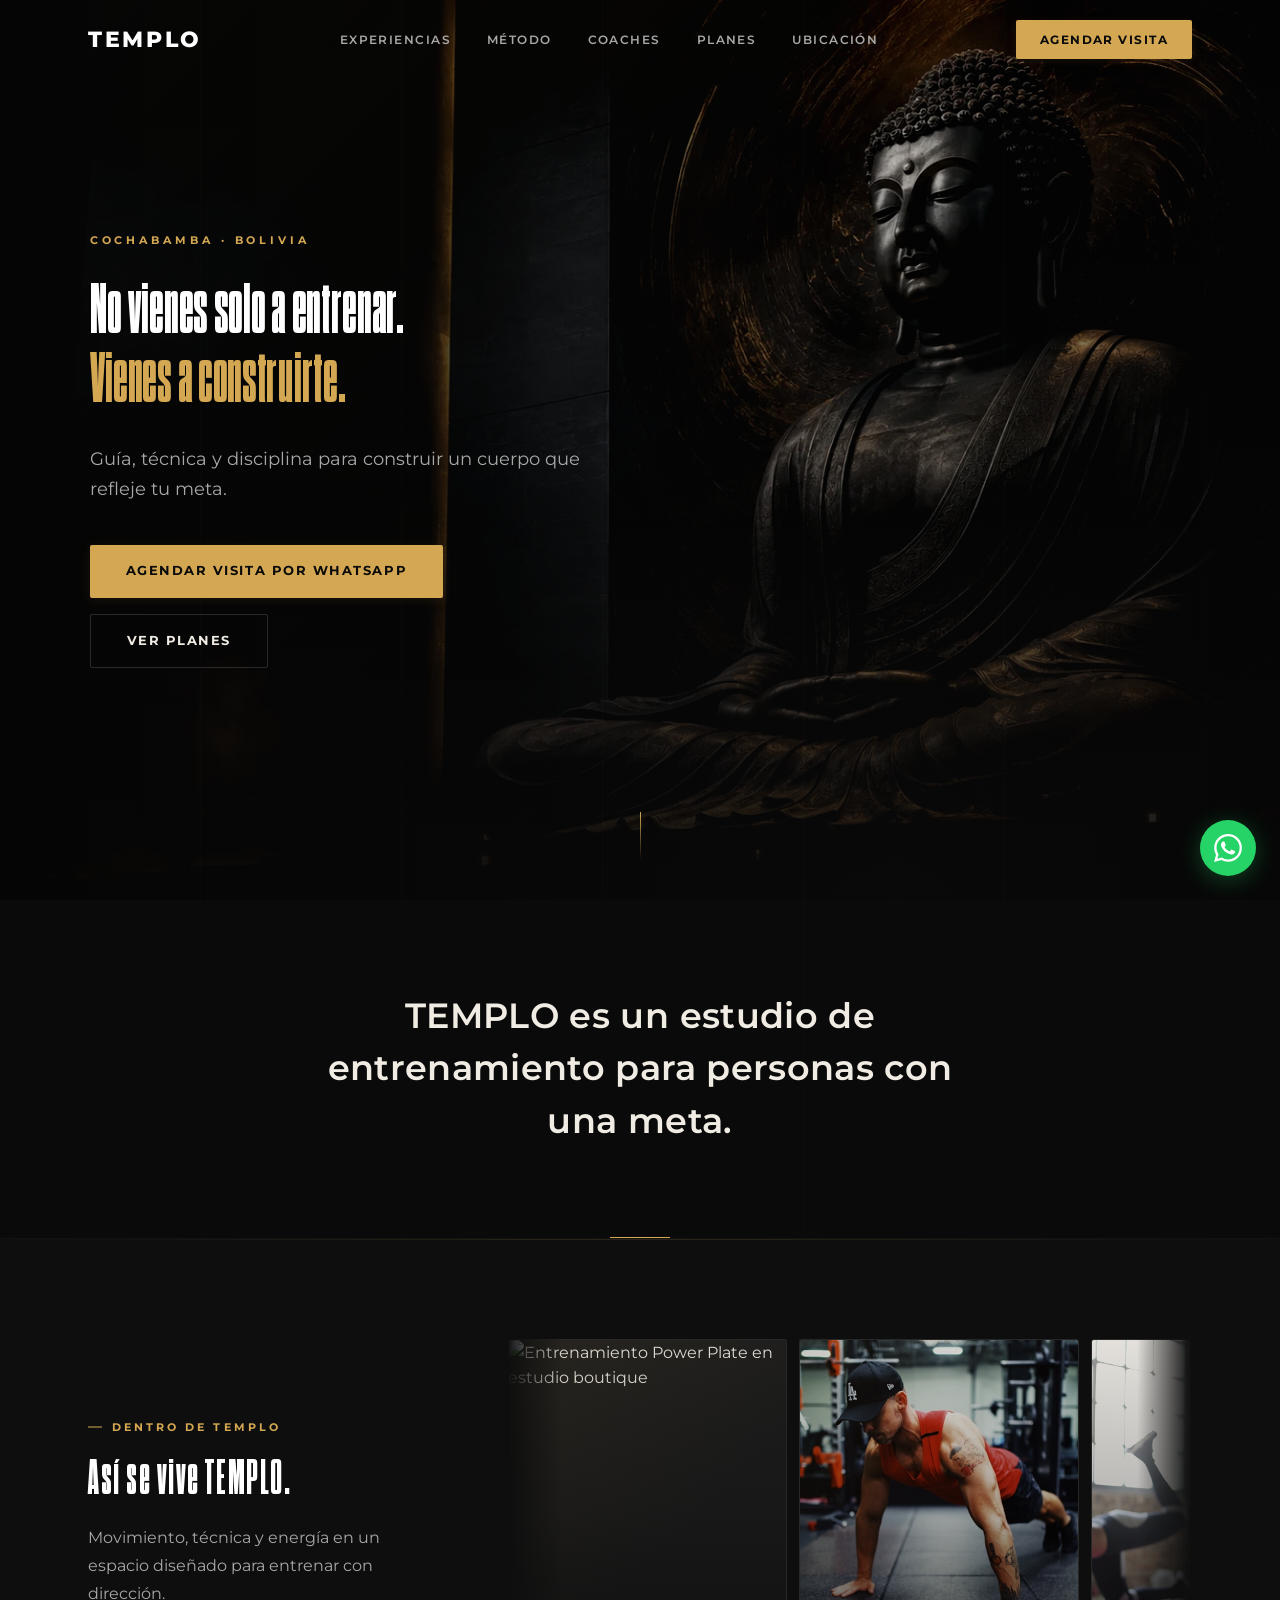
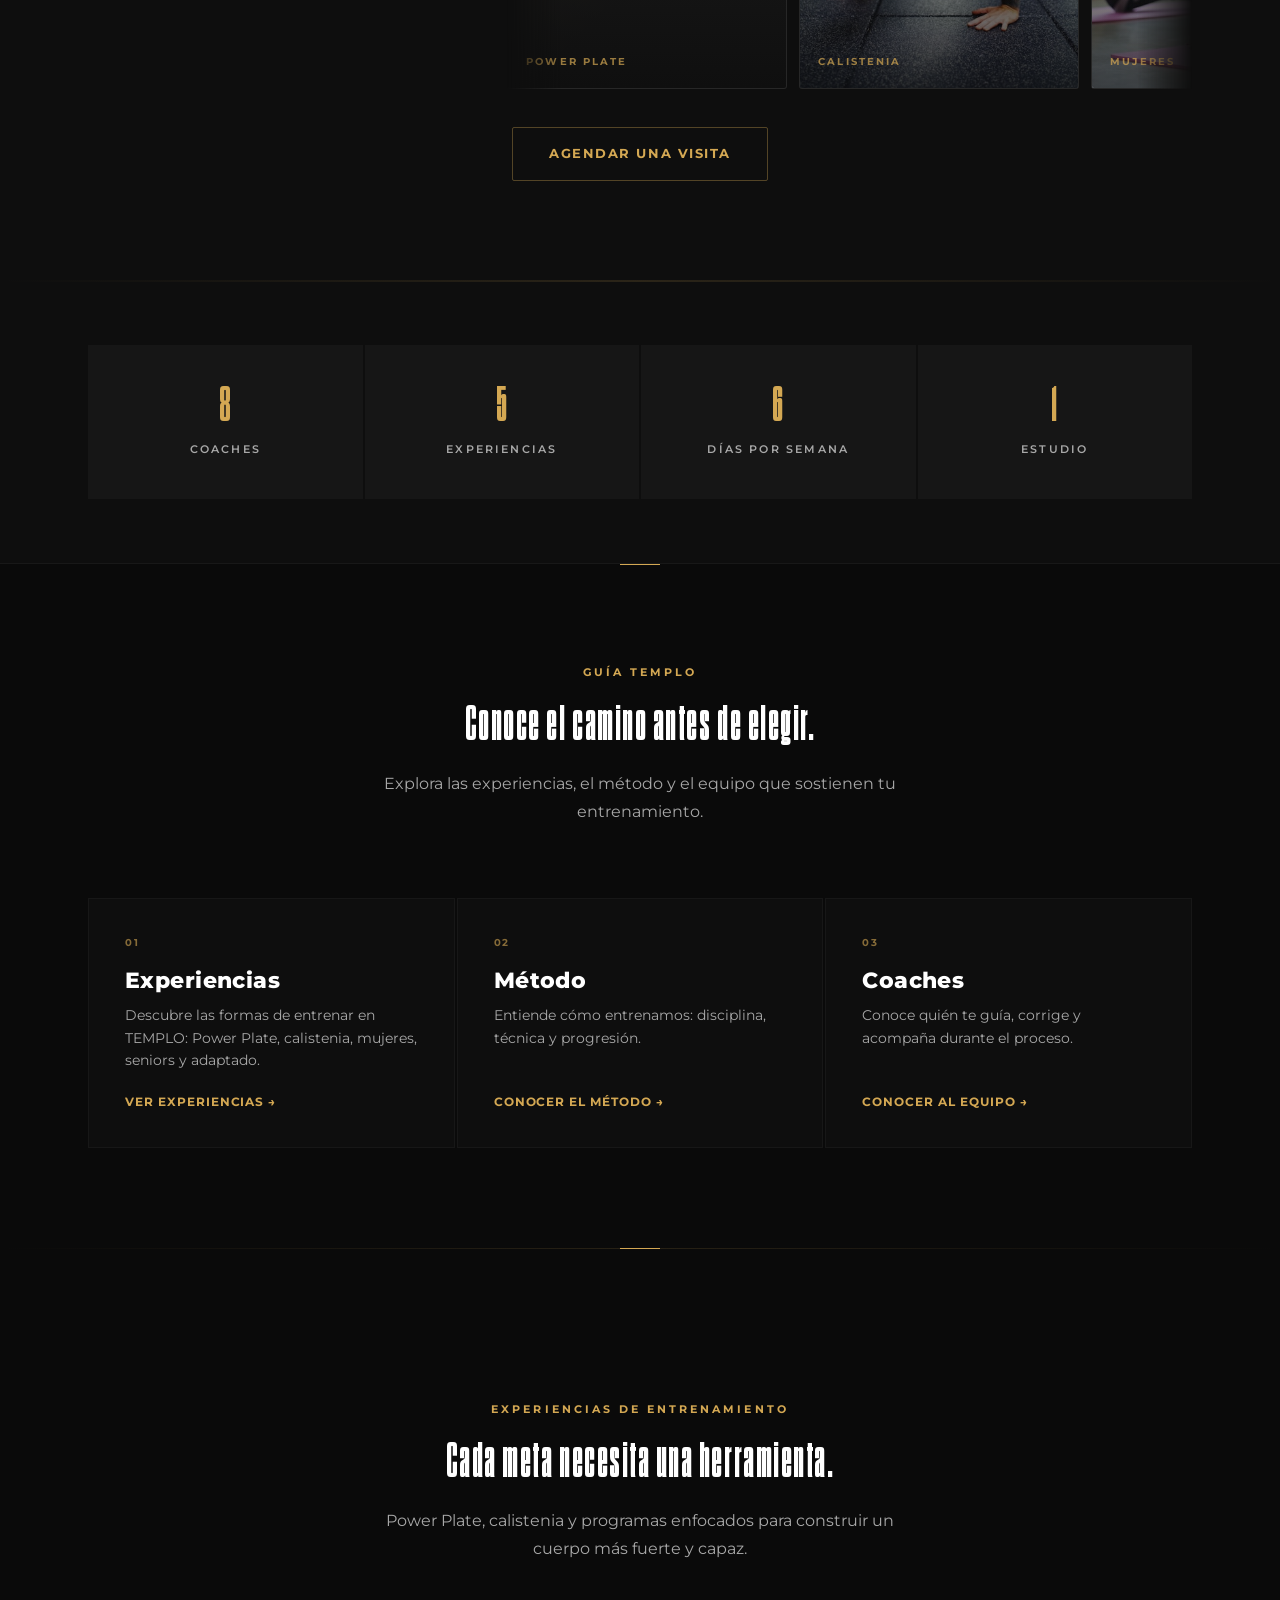
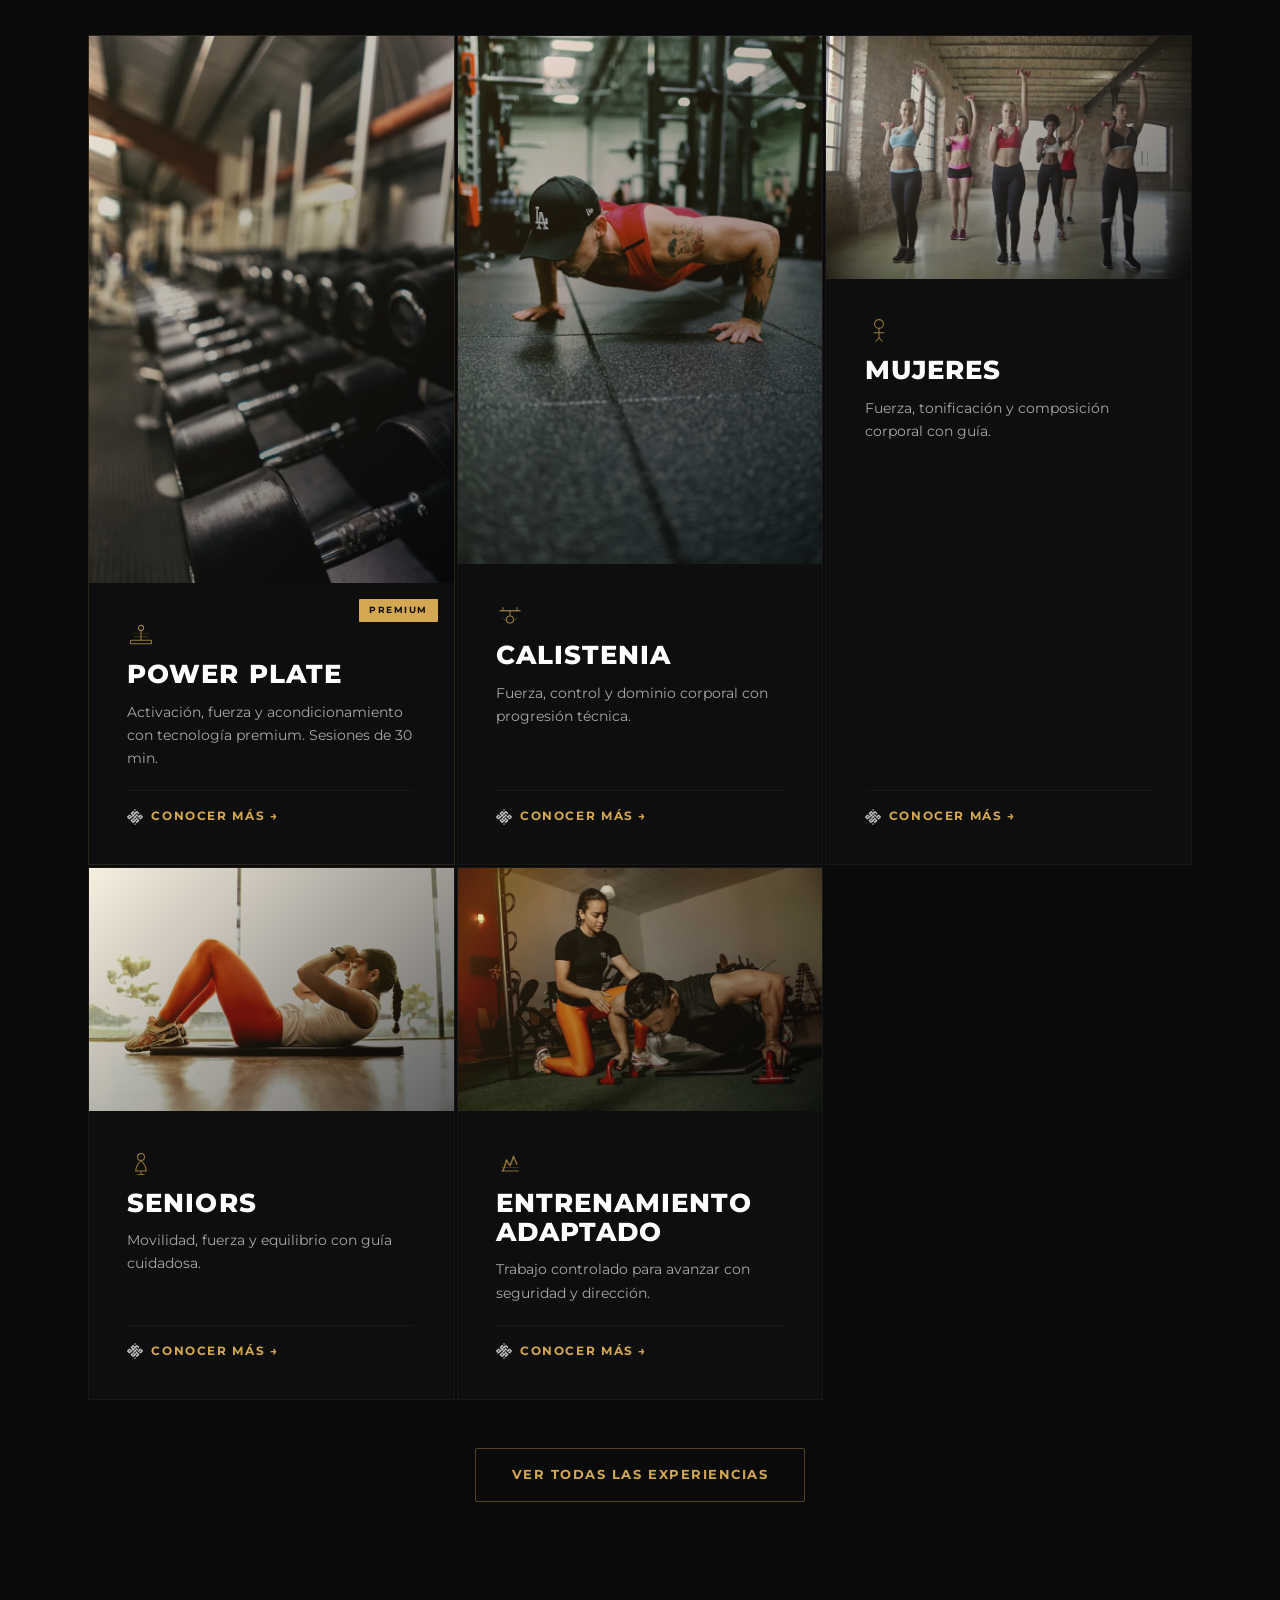
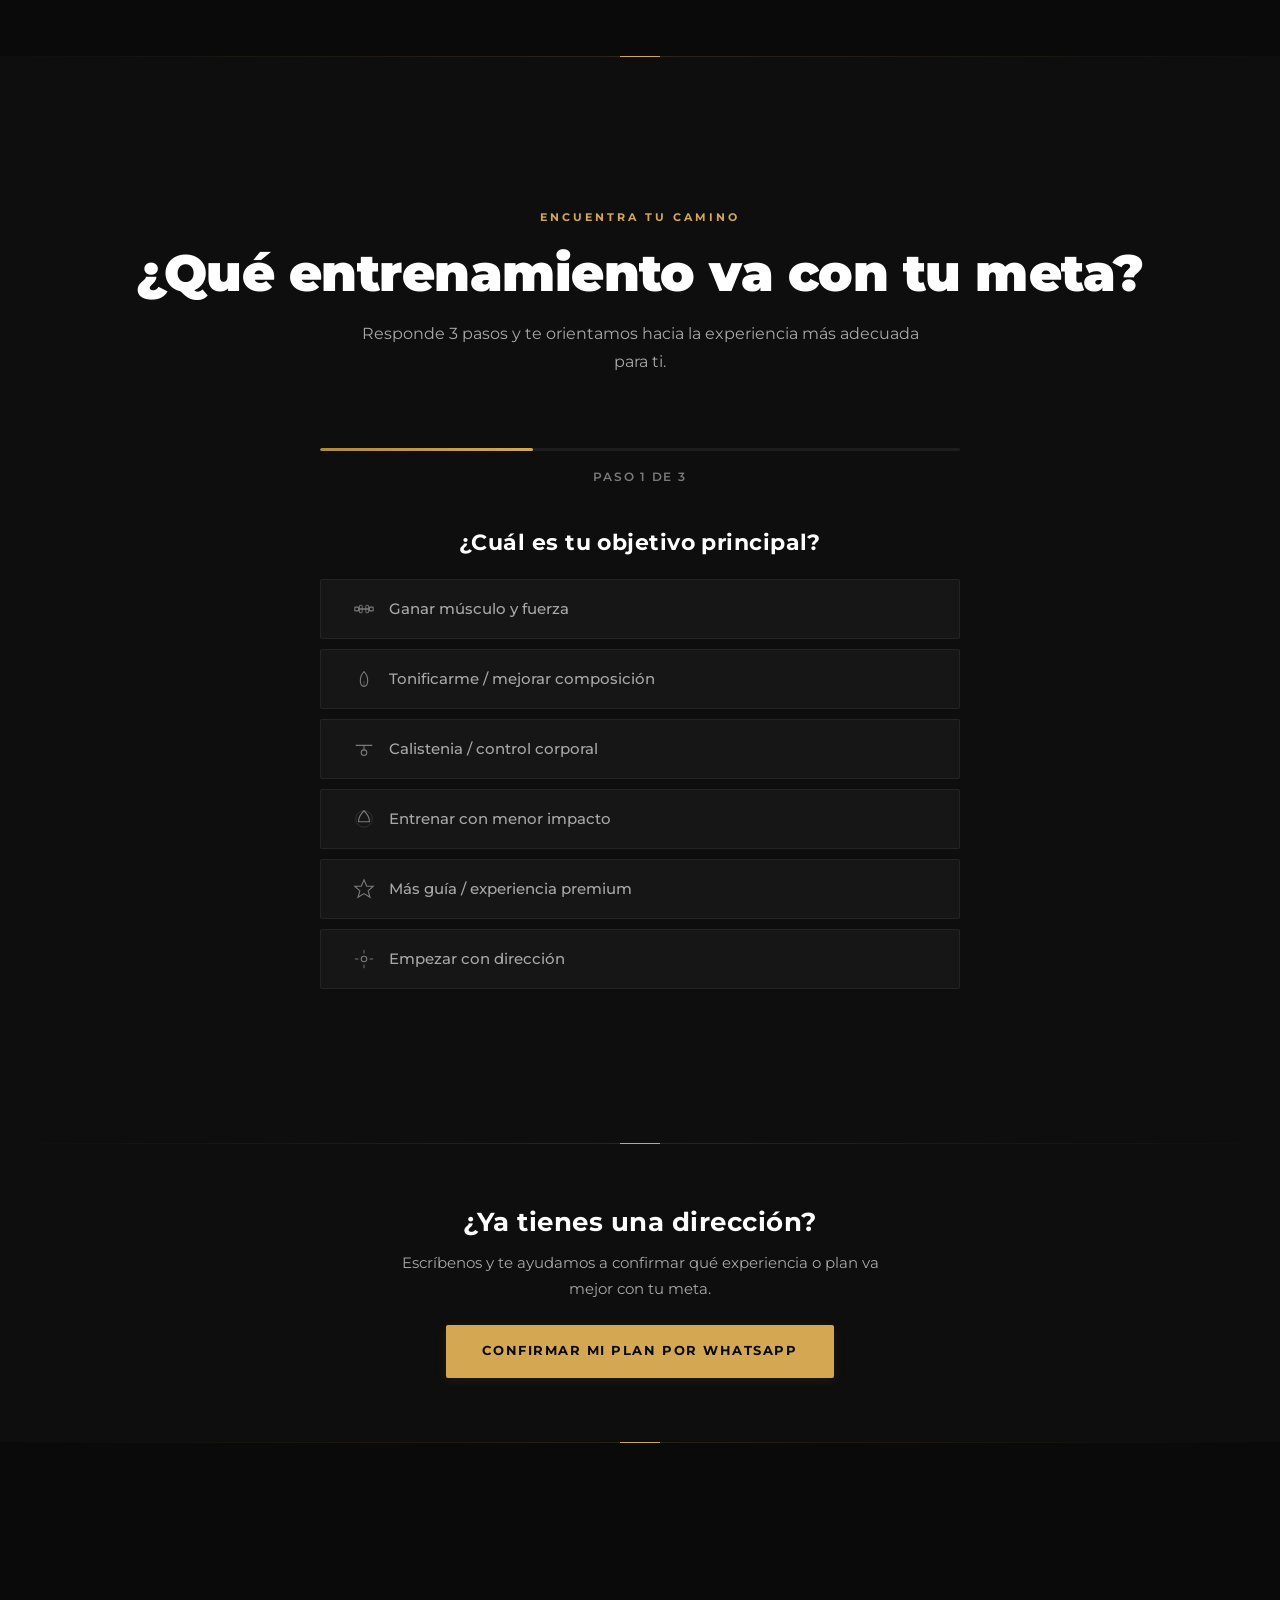
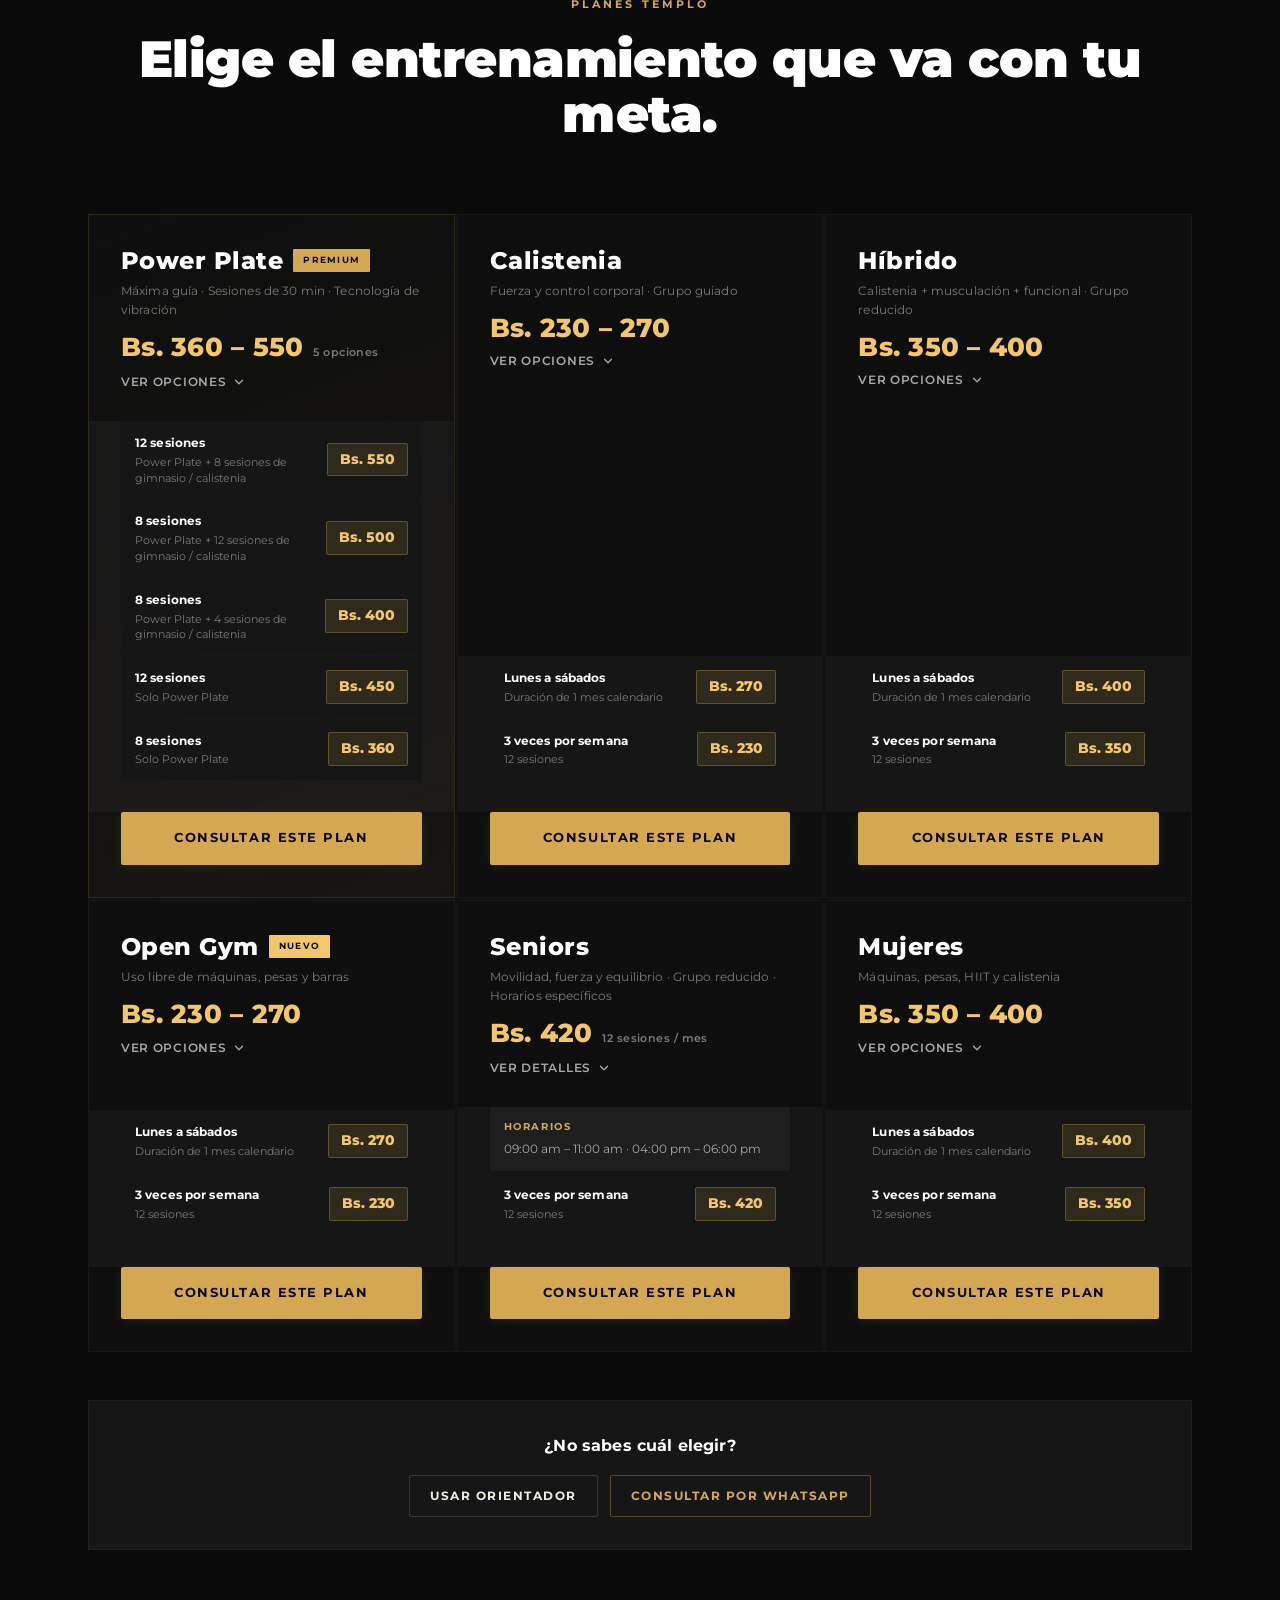
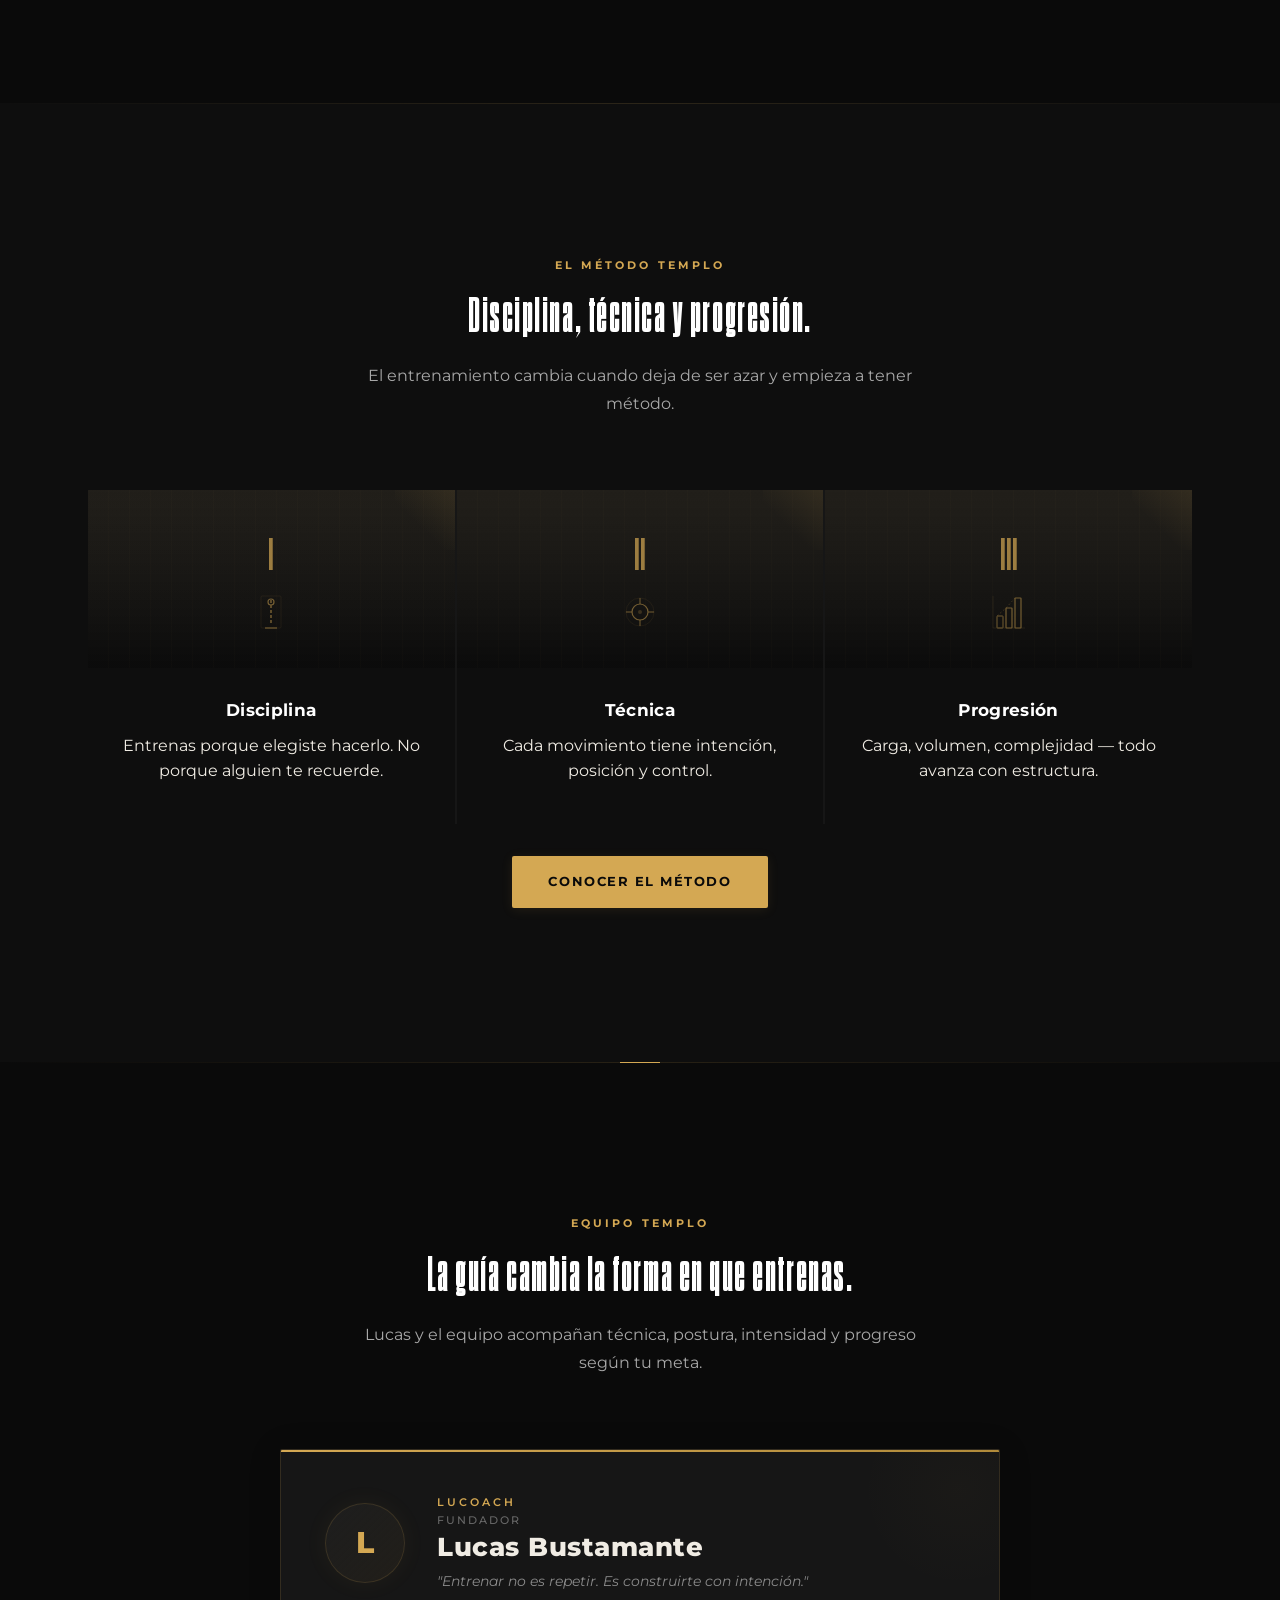
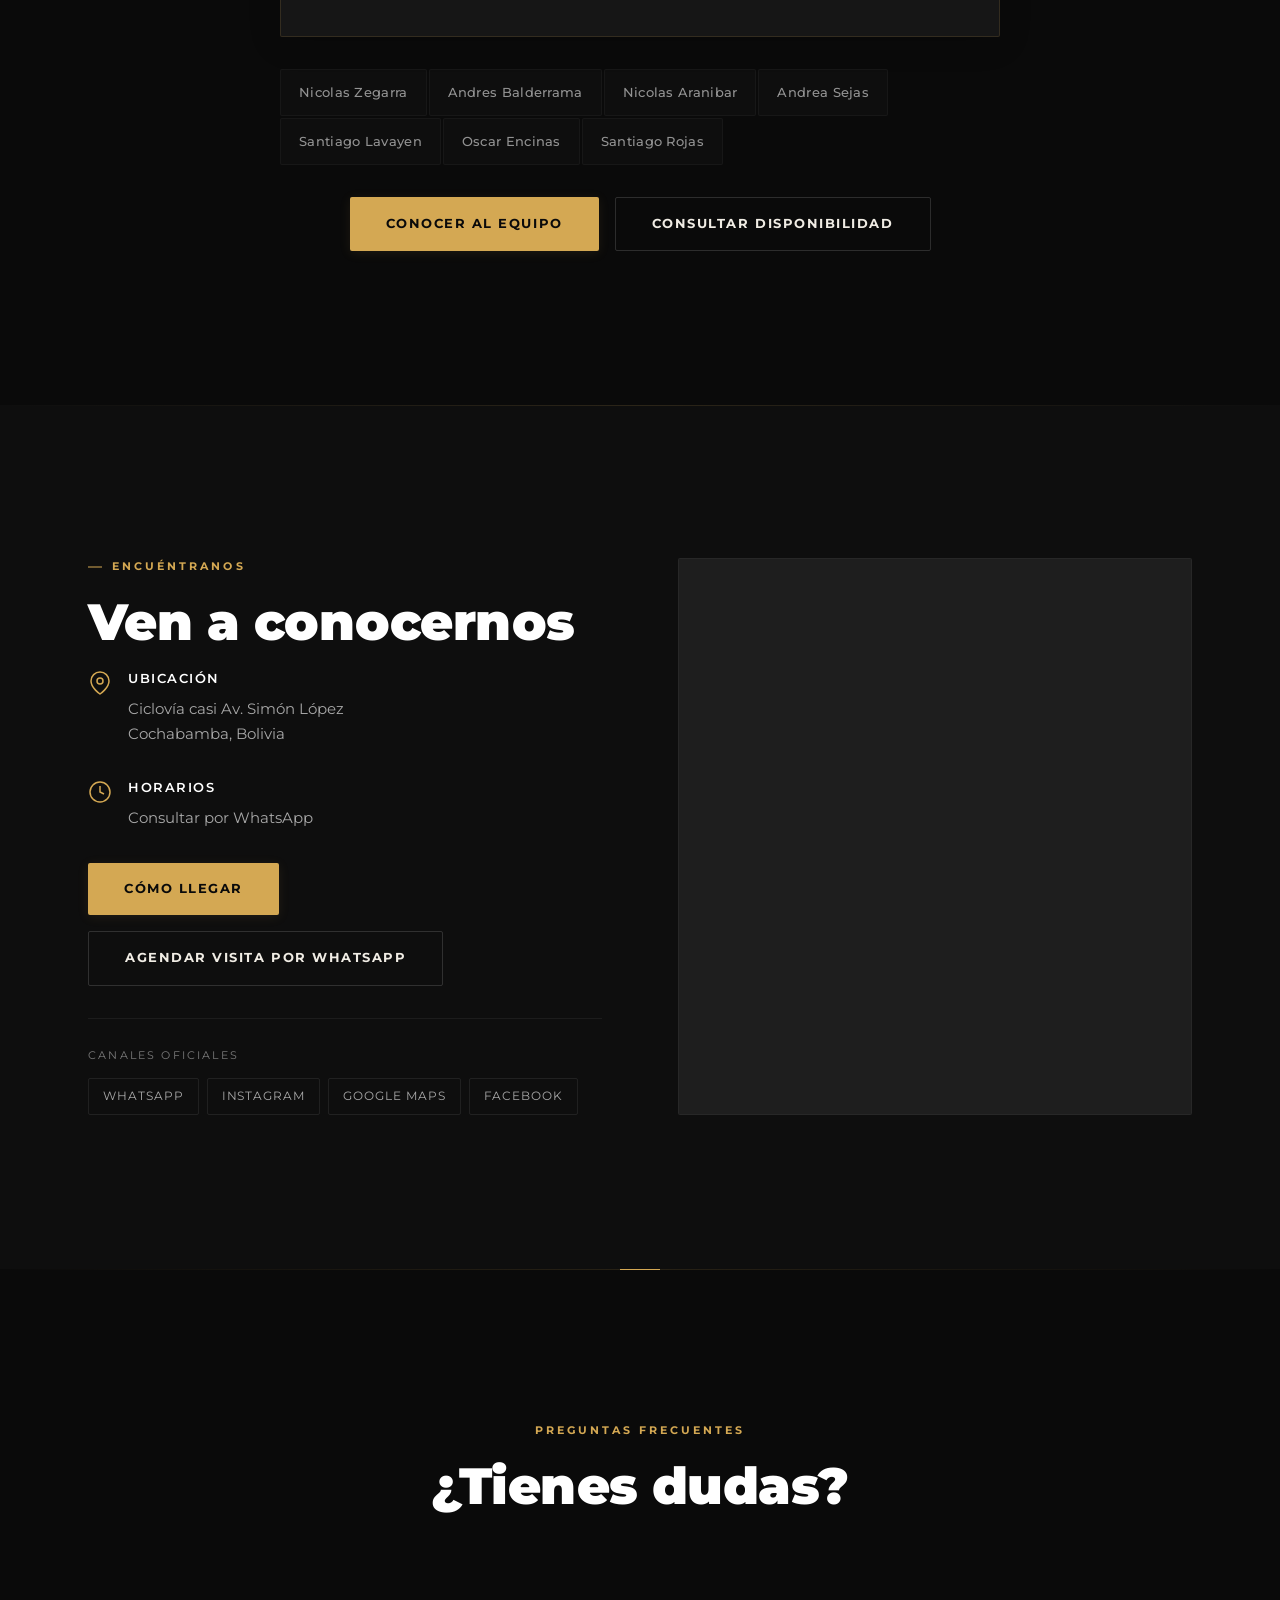
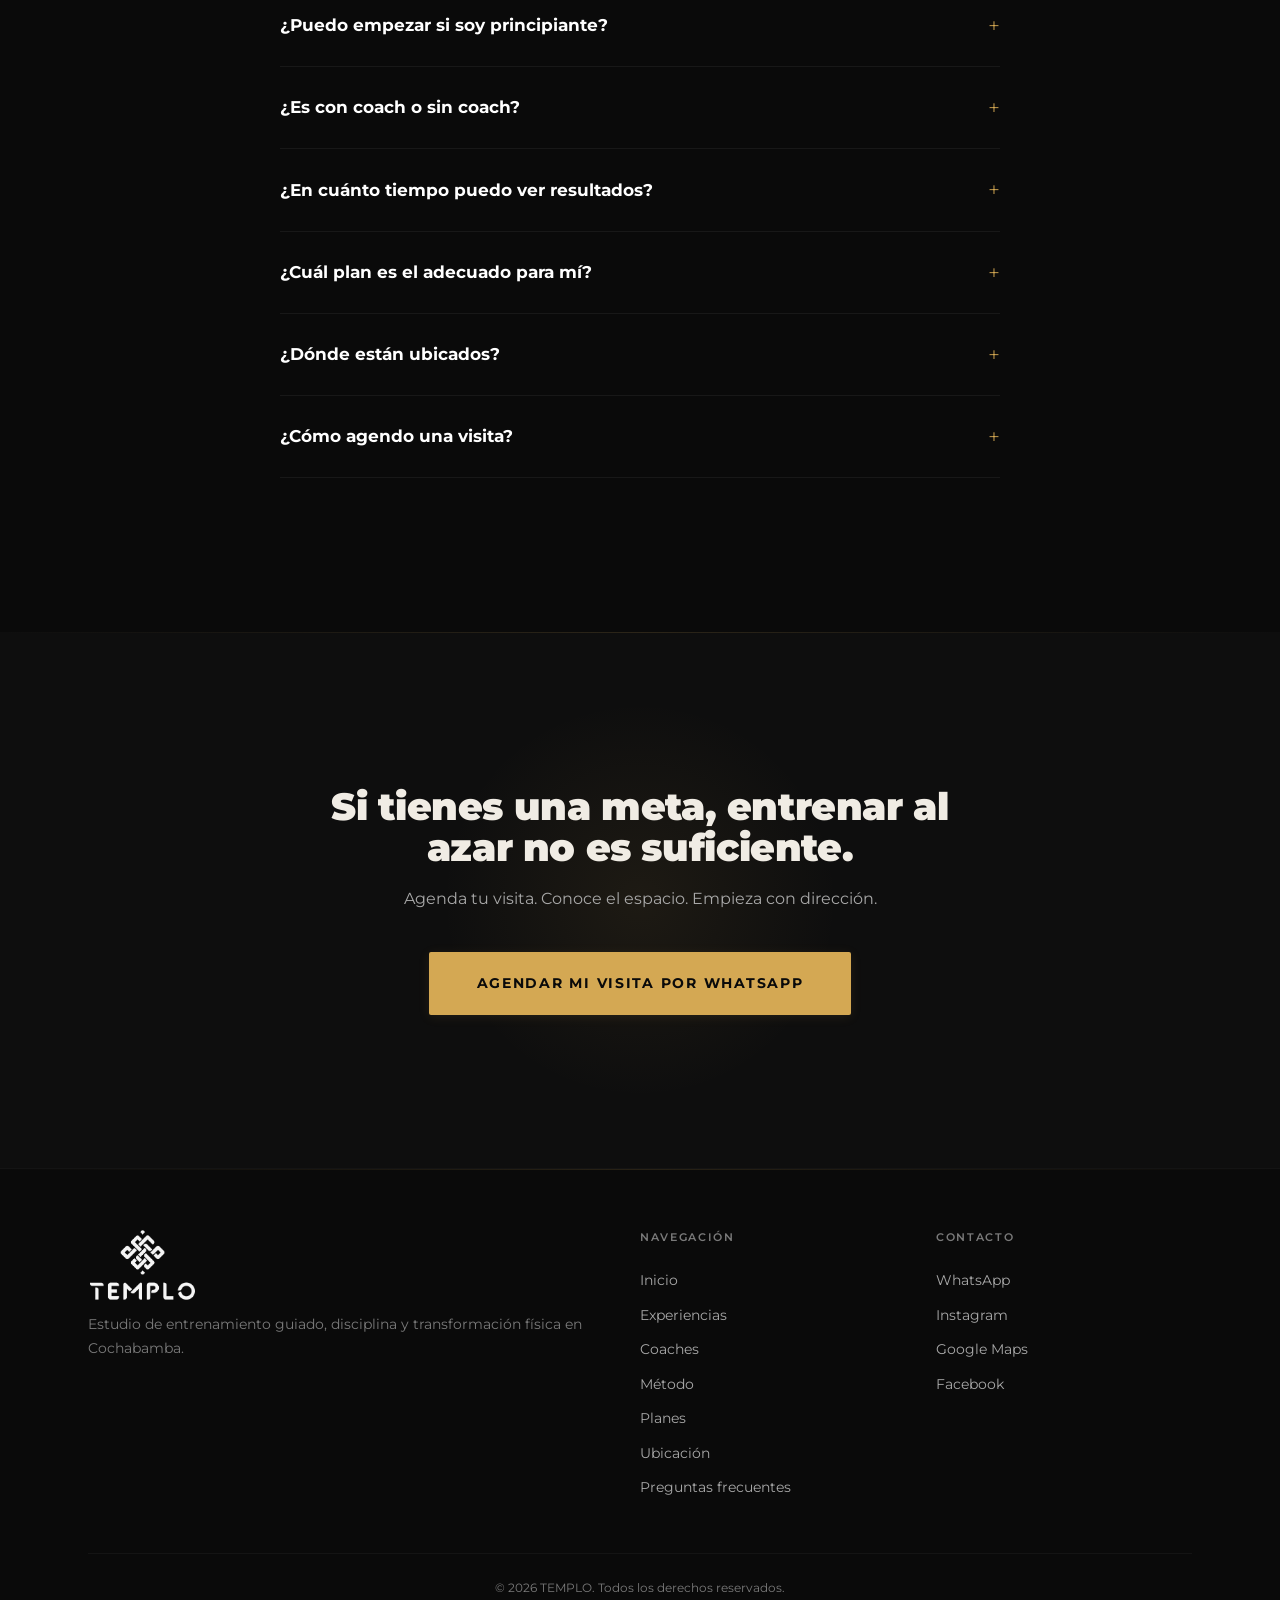
==== index.html @ 3d88c862 "feat(4d): internal navigation & page discovery system - Add 'Guía TEMPLO' bridge section after metri" ====
<!DOCTYPE html>
<html lang="es">
<head>
  <meta charset="UTF-8">
  <meta name="viewport" content="width=device-width, initial-scale=1.0">
  <title>TEMPLO — Estudio de Entrenamiento en Cochabamba</title>
  <meta name="description" content="TEMPLO: estudio de entrenamiento premium con Power Plate, calistenia, fuerza y método guiado en Cochabamba. Agenda tu visita por WhatsApp.">
  <meta property="og:title" content="TEMPLO — Estudio de Entrenamiento en Cochabamba">
  <meta property="og:description" content="No vienes solo a entrenar. Vienes a construirte. Power Plate, calistenia, fuerza y método guiado.">
  <meta property="og:type" content="website">
  <meta property="og:image" content="assets/BUDDHA-og.webp">
  <meta property="og:url" content="https://templo-website-qbw5.vercel.app/">
  <meta name="theme-color" content="#0a0a0a">
  <link rel="icon" href="assets/favicon.ico" sizes="any">
  <link rel="icon" type="image/png" sizes="32x32" href="assets/favicon-32.png?v=3">
  <link rel="icon" type="image/png" sizes="16x16" href="assets/favicon-16.png?v=3">
  <link rel="icon" type="image/svg+xml" href="assets/favicon.svg?v=3">
  <link rel="apple-touch-icon" sizes="180x180" href="assets/apple-touch-icon.png?v=3">
  <link rel="preconnect" href="https://fonts.googleapis.com">
  <link rel="preconnect" href="https://fonts.gstatic.com" crossorigin>
  <link href="https://fonts.googleapis.com/css2?family=Montserrat:wght@300;400;500;600;700;800;900&display=swap" rel="stylesheet">
  <link rel="stylesheet" href="styles.css">
  <script type="application/ld+json">
  {
    "@context": "https://schema.org",
    "@type": "HealthClub",
    "name": "TEMPLO",
    "description": "Estudio de entrenamiento guiado con Power Plate, calistenia, fuerza y método en Cochabamba, Bolivia.",
    "url": "https://templo-website-qbw5.vercel.app/",
    "image": "assets/BUDDHA-og.webp",
    "telephone": "+59172001680",
    "address": { "@type": "PostalAddress", "addressLocality": "Cochabamba", "addressCountry": "BO" },
    "sameAs": ["https://www.instagram.com/templo.bol/","https://www.facebook.com/templo.bol"],
    "areaServed": { "@type": "City", "name": "Cochabamba" },
    "priceRange": "Bs. 230 - Bs. 550"
  }
  </script>
</head>
<body>

  <!-- ========== NAVIGATION ========== -->
  <nav class="nav" id="nav">
    <div class="nav__inner">
      <a href="#" class="nav__brand" aria-label="TEMPLO inicio">TEMPLO</a>
      <div class="nav__links" id="navLinks">
        <a href="experiencias/" class="nav__link">Experiencias</a>
        <a href="metodo/" class="nav__link">Método</a>
        <a href="coaches/" class="nav__link">Coaches</a>
        <a href="#plans" class="nav__link">Planes</a>
        <a href="#location" class="nav__link">Ubicación</a>
      </div>
      <a href="https://wa.me/59172001680?text=Hola%2C%20me%20interesa%20entrenar%20en%20TEMPLO.%20%C2%BFMe%20pueden%20dar%20informaci%C3%B3n%3F" class="nav__cta" target="_blank" rel="noopener" data-cta="nav-whatsapp">Agendar Visita</a>
      <button class="nav__toggle" id="navToggle" aria-label="Abrir menú" aria-expanded="false"><span></span><span></span><span></span></button>
    </div>
  </nav>
  <div class="mobile-menu" id="mobileMenu" role="dialog" aria-label="Menú de navegación">
    <a href="experiencias/" class="mobile-menu__link">Experiencias</a>
    <a href="metodo/" class="mobile-menu__link">Método</a>
    <a href="coaches/" class="mobile-menu__link">Coaches</a>
    <a href="#plans" class="mobile-menu__link">Planes</a>
    <a href="#location" class="mobile-menu__link">Ubicación</a>
    <a href="https://wa.me/59172001680?text=Hola%2C%20me%20interesa%20entrenar%20en%20TEMPLO.%20%C2%BFMe%20pueden%20dar%20informaci%C3%B3n%3F" class="mobile-menu__cta" target="_blank" rel="noopener" data-cta="mobile-menu-whatsapp">Agendar Visita</a>
  </div>

  <!-- ========== HERO ========== -->
  <section class="hero" id="hero">
    <div class="hero__bg">
      <picture>
        <source media="(max-width: 768px)" srcset="assets/BUDDHA-mobile-portrait.webp">
        <source media="(min-width: 769px)" srcset="assets/BUDDHA-desktop.webp">
        <img src="assets/BUDDHA-desktop.webp" alt="Estatua Buda en piedra oscura — símbolo visual de TEMPLO" class="hero__img" loading="eager" fetchpriority="high">
      </picture>
      <div class="hero__overlay"></div>
    </div>
    <div class="hero__content">
      <p class="hero__tag">COCHABAMBA · BOLIVIA</p>
      <h1 class="hero__title">No vienes solo a entrenar.<br><span class="hero__title--accent">Vienes a construirte.</span></h1>
      <p class="hero__sub">Guía, técnica y disciplina para construir un cuerpo que refleje tu meta.</p>
      <div class="hero__actions">
        <a href="https://wa.me/59172001680?text=Hola%2C%20me%20interesa%20entrenar%20en%20TEMPLO.%20%C2%BFMe%20pueden%20dar%20informaci%C3%B3n%3F" class="btn btn--primary" target="_blank" rel="noopener" data-cta="hero-whatsapp">Agendar visita por WhatsApp</a>
        <a href="#plans" class="btn btn--ghost">Ver planes</a>
      </div>
    </div>
    <div class="hero__scroll" aria-hidden="true"><div class="hero__scroll-line"></div></div>
  </section>

  <!-- ========== POSITIONING ========== -->
  <section class="positioning" id="positioning">
    <div class="container">
      <blockquote class="positioning__quote"><p>TEMPLO es un estudio de entrenamiento para personas con una meta.</p></blockquote>
    </div>
  </section>

  <!-- ========== ACTIVITY REEL — "Así se vive TEMPLO" ========== -->
  <section class="activity-reel" id="activity-reel">
    <div class="container activity-reel__inner">
      <div class="activity-reel__content">
        <span class="section-label">Dentro de TEMPLO</span>
        <h2 class="section-title">Así se vive TEMPLO.</h2>
        <p class="section-sub">Movimiento, técnica y energía en un espacio diseñado para entrenar con dirección.</p>
      </div>

      <div class="activity-reel__viewport" aria-label="Carrete de actividades TEMPLO">
        <div class="activity-reel__track">
          <!-- Image cards — duplicated for infinite scroll effect -->
          <div class="activity-reel__card">
            <img src="assets/placeholders/reel-powerplate.webp" alt="Entrenamiento Power Plate en estudio boutique" loading="lazy" width="400" height="300">
            <div class="activity-reel__overlay"></div>
            <span class="activity-reel__label">Power Plate</span>
          </div>
          <div class="activity-reel__card">
            <img src="assets/placeholders/reel-calistenia.webp" alt="Calistenia y control corporal" loading="lazy" width="400" height="300">
            <div class="activity-reel__overlay"></div>
            <span class="activity-reel__label">Calistenia</span>
          </div>
          <div class="activity-reel__card">
            <img src="assets/placeholders/reel-mujeres.webp" alt="Entrenamiento enfocado para mujeres" loading="lazy" width="400" height="300">
            <div class="activity-reel__overlay"></div>
            <span class="activity-reel__label">Mujeres</span>
          </div>
          <div class="activity-reel__card">
            <img src="assets/placeholders/reel-seniors.webp" alt="Entrenamiento senior con guía" loading="lazy" width="400" height="300">
            <div class="activity-reel__overlay"></div>
            <span class="activity-reel__label">Seniors</span>
          </div>
          <div class="activity-reel__card">
            <img src="assets/placeholders/reel-adaptado.webp" alt="Entrenamiento adaptado y bajo impacto" loading="lazy" width="400" height="300">
            <div class="activity-reel__overlay"></div>
            <span class="activity-reel__label">Adaptado</span>
          </div>
          <div class="activity-reel__card">
            <img src="assets/placeholders/reel-fuerza.webp" alt="Entrenamiento de fuerza guiado" loading="lazy" width="400" height="300">
            <div class="activity-reel__overlay"></div>
            <span class="activity-reel__label">Fuerza</span>
          </div>
          <div class="activity-reel__card">
            <img src="assets/placeholders/reel-comunidad.webp" alt="Ambiente de entrenamiento TEMPLO" loading="lazy" width="400" height="300">
            <div class="activity-reel__overlay"></div>
            <span class="activity-reel__label">Comunidad</span>
          </div>
          <div class="activity-reel__card">
            <img src="assets/placeholders/reel-tecnica.webp" alt="Técnica y corrección de postura" loading="lazy" width="400" height="300">
            <div class="activity-reel__overlay"></div>
            <span class="activity-reel__label">Técnica</span>
          </div>
          <!-- Duplicate set for infinite scroll -->
          <div class="activity-reel__card">
            <img src="assets/placeholders/reel-powerplate.webp" alt="Entrenamiento Power Plate en estudio boutique" loading="lazy" width="400" height="300">
            <div class="activity-reel__overlay"></div>
            <span class="activity-reel__label">Power Plate</span>
          </div>
          <div class="activity-reel__card">
            <img src="assets/placeholders/reel-calistenia.webp" alt="Calistenia y control corporal" loading="lazy" width="400" height="300">
            <div class="activity-reel__overlay"></div>
            <span class="activity-reel__label">Calistenia</span>
          </div>
          <div class="activity-reel__card">
            <img src="assets/placeholders/reel-mujeres.webp" alt="Entrenamiento enfocado para mujeres" loading="lazy" width="400" height="300">
            <div class="activity-reel__overlay"></div>
            <span class="activity-reel__label">Mujeres</span>
          </div>
          <div class="activity-reel__card">
            <img src="assets/placeholders/reel-seniors.webp" alt="Entrenamiento senior con guía" loading="lazy" width="400" height="300">
            <div class="activity-reel__overlay"></div>
            <span class="activity-reel__label">Seniors</span>
          </div>
          <div class="activity-reel__card">
            <img src="assets/placeholders/reel-adaptado.webp" alt="Entrenamiento adaptado y bajo impacto" loading="lazy" width="400" height="300">
            <div class="activity-reel__overlay"></div>
            <span class="activity-reel__label">Adaptado</span>
          </div>
          <div class="activity-reel__card">
            <img src="assets/placeholders/reel-fuerza.webp" alt="Entrenamiento de fuerza guiado" loading="lazy" width="400" height="300">
            <div class="activity-reel__overlay"></div>
            <span class="activity-reel__label">Fuerza</span>
          </div>
          <div class="activity-reel__card">
            <img src="assets/placeholders/reel-comunidad.webp" alt="Ambiente de entrenamiento TEMPLO" loading="lazy" width="400" height="300">
            <div class="activity-reel__overlay"></div>
            <span class="activity-reel__label">Comunidad</span>
          </div>
          <div class="activity-reel__card">
            <img src="assets/placeholders/reel-tecnica.webp" alt="Técnica y corrección de postura" loading="lazy" width="400" height="300">
            <div class="activity-reel__overlay"></div>
            <span class="activity-reel__label">Técnica</span>
          </div>
        </div>
      </div>
    </div>
    <!-- Compact CTA after reel -->
    <div class="activity-reel__cta">
      <a href="https://wa.me/59172001680?text=Hola%2C%20me%20interesa%20visitar%20TEMPLO.%20%C2%BFMe%20pueden%20orientar%3F" class="btn btn--outline-gold" target="_blank" rel="noopener" data-cta="reel-whatsapp">Agendar una visita</a>
    </div>
  </section>

  <!-- ========== COMMUNITY METRICS ========== -->
  <section class="metrics" id="metrics">
    <div class="container metrics__grid">
      <div class="metrics__item">
        <span class="metrics__number" data-target="8">0</span>
        <span class="metrics__label">Coaches</span>
      </div>
      <div class="metrics__item">
        <span class="metrics__number" data-target="5">0</span>
        <span class="metrics__label">Experiencias</span>
      </div>
      <div class="metrics__item">
        <span class="metrics__number" data-target="6">0</span>
        <span class="metrics__label">Días por semana</span>
      </div>
      <div class="metrics__item">
        <span class="metrics__number" data-target="1">0</span>
        <span class="metrics__label">Estudio</span>
      </div>
    </div>
  </section>

  <!-- ========== SITE GUIDE — BRIDGE TO SUBPAGES ========== -->
  <section class="site-guide" id="guide">
    <div class="container">
      <div class="section-header section-header--center">
        <span class="section-label">Guía TEMPLO</span>
        <h2 class="section-title">Conoce el camino antes de elegir.</h2>
        <p class="section-sub">Explora las experiencias, el método y el equipo que sostienen tu entrenamiento.</p>
      </div>
      <div class="site-guide__grid">
        <a href="experiencias/" class="site-guide__card" data-cta="guide-experiencias">
          <span class="site-guide__num">01</span>
          <h3 class="site-guide__title">Experiencias</h3>
          <p class="site-guide__text">Descubre las formas de entrenar en TEMPLO: Power Plate, calistenia, mujeres, seniors y adaptado.</p>
          <span class="site-guide__cta">Ver experiencias →</span>
        </a>
        <a href="metodo/" class="site-guide__card" data-cta="guide-metodo">
          <span class="site-guide__num">02</span>
          <h3 class="site-guide__title">Método</h3>
          <p class="site-guide__text">Entiende cómo entrenamos: disciplina, técnica y progresión.</p>
          <span class="site-guide__cta">Conocer el método →</span>
        </a>
        <a href="coaches/" class="site-guide__card" data-cta="guide-coaches">
          <span class="site-guide__num">03</span>
          <h3 class="site-guide__title">Coaches</h3>
          <p class="site-guide__text">Conoce quién te guía, corrige y acompaña durante el proceso.</p>
          <span class="site-guide__cta">Conocer al equipo →</span>
        </a>
      </div>
    </div>
  </section>

  <!-- ========== TRAINING EXPERIENCES — PREVIEW ========== -->
  <section class="experiencias" id="experiencias">
    <div class="container">
      <div class="section-header section-header--center">
        <span class="section-label">Experiencias de Entrenamiento</span>
        <h2 class="section-title">Cada meta necesita una herramienta.</h2>
        <p class="section-sub">Power Plate, calistenia y programas enfocados para construir un cuerpo más fuerte y capaz.</p>
      </div>
      <div class="experiencias__grid">
        <!-- 1. Power Plate -->
        <article class="exp-card exp-card--premium">
          <div class="exp-card__visual">
            <img src="assets/placeholders/powerplate.webp" alt="Entrenamiento Power Plate en TEMPLO" loading="lazy" width="400" height="300">
            <div class="exp-card__filter"></div>
          </div>
          <div class="exp-card__body">
            <div class="exp-card__icon-row">
              <svg class="exp-card__symbol" viewBox="0 0 32 32" fill="none" aria-hidden="true"><rect x="4" y="22" width="24" height="4" rx="1" stroke="currentColor" stroke-width="1.2"/><line x1="16" y1="22" x2="16" y2="10" stroke="currentColor" stroke-width="1.2"/><circle cx="16" cy="8" r="3" stroke="currentColor" stroke-width="1.2"/><line x1="8" y1="18" x2="24" y2="18" stroke="currentColor" stroke-width="0.8" opacity="0.5"/><line x1="6" y1="14" x2="26" y2="14" stroke="currentColor" stroke-width="0.8" opacity="0.3"/></svg>
            </div>
            <span class="exp-card__badge">Premium</span>
            <h3 class="exp-card__name">Power Plate</h3>
            <p class="exp-card__desc">Activación, fuerza y acondicionamiento con tecnología premium. Sesiones de 30 min.</p>
            <a href="experiencias/#power-plate" class="exp-card__learn">
              <img src="assets/logo-templo-symbol-white-tight.webp" alt="" aria-hidden="true" class="exp-card__learn-icon">
              <span>Conocer más →</span>
            </a>
          </div>
        </article>
        <!-- 2. Calistenia -->
        <article class="exp-card">
          <div class="exp-card__visual">
            <img src="assets/placeholders/calistenia.webp" alt="Calistenia y control corporal en TEMPLO" loading="lazy" width="400" height="300">
            <div class="exp-card__filter"></div>
          </div>
          <div class="exp-card__body">
            <div class="exp-card__icon-row">
              <svg class="exp-card__symbol" viewBox="0 0 32 32" fill="none" aria-hidden="true"><line x1="4" y1="10" x2="28" y2="10" stroke="currentColor" stroke-width="1.5"/><line x1="8" y1="10" x2="8" y2="6" stroke="currentColor" stroke-width="1.2"/><line x1="24" y1="10" x2="24" y2="6" stroke="currentColor" stroke-width="1.2"/><circle cx="16" cy="20" r="4" stroke="currentColor" stroke-width="1.2"/><line x1="16" y1="16" x2="16" y2="10" stroke="currentColor" stroke-width="1.2"/><line x1="12" y1="22" x2="8" y2="18" stroke="currentColor" stroke-width="1" opacity="0.6"/><line x1="20" y1="22" x2="24" y2="18" stroke="currentColor" stroke-width="1" opacity="0.6"/></svg>
            </div>
            <h3 class="exp-card__name">Calistenia</h3>
            <p class="exp-card__desc">Fuerza, control y dominio corporal con progresión técnica.</p>
            <a href="experiencias/#calistenia" class="exp-card__learn">
              <img src="assets/logo-templo-symbol-white-tight.webp" alt="" aria-hidden="true" class="exp-card__learn-icon">
              <span>Conocer más →</span>
            </a>
          </div>
        </article>
        <!-- 3. Mujeres -->
        <article class="exp-card">
          <div class="exp-card__visual">
            <img src="assets/placeholders/mujeres.webp" alt="Entrenamiento enfocado para mujeres en TEMPLO" loading="lazy" width="400" height="300">
            <div class="exp-card__filter"></div>
          </div>
          <div class="exp-card__body">
            <div class="exp-card__icon-row">
              <svg class="exp-card__symbol" viewBox="0 0 32 32" fill="none" aria-hidden="true"><circle cx="16" cy="8" r="5" stroke="currentColor" stroke-width="1.2"/><line x1="16" y1="13" x2="16" y2="24" stroke="currentColor" stroke-width="1.2"/><line x1="10" y1="18" x2="22" y2="18" stroke="currentColor" stroke-width="1.2"/><line x1="12" y1="28" x2="16" y2="24" stroke="currentColor" stroke-width="1.2"/><line x1="20" y1="28" x2="16" y2="24" stroke="currentColor" stroke-width="1.2"/></svg>
            </div>
            <h3 class="exp-card__name">Mujeres</h3>
            <p class="exp-card__desc">Fuerza, tonificación y composición corporal con guía.</p>
            <a href="experiencias/#mujeres" class="exp-card__learn">
              <img src="assets/logo-templo-symbol-white-tight.webp" alt="" aria-hidden="true" class="exp-card__learn-icon">
              <span>Conocer más →</span>
            </a>
          </div>
        </article>
        <!-- 4. Seniors -->
        <article class="exp-card">
          <div class="exp-card__visual">
            <img src="assets/placeholders/seniors.webp" alt="Entrenamiento senior guiado en TEMPLO" loading="lazy" width="400" height="300">
            <div class="exp-card__filter"></div>
          </div>
          <div class="exp-card__body">
            <div class="exp-card__icon-row">
              <svg class="exp-card__symbol" viewBox="0 0 32 32" fill="none" aria-hidden="true"><circle cx="16" cy="8" r="4" stroke="currentColor" stroke-width="1.2"/><path d="M16 12 C16 12 10 18 10 24 L22 24 C22 18 16 12 16 12Z" stroke="currentColor" stroke-width="1.2" fill="none"/><line x1="16" y1="24" x2="16" y2="28" stroke="currentColor" stroke-width="1"/><line x1="12" y1="28" x2="20" y2="28" stroke="currentColor" stroke-width="1"/></svg>
            </div>
            <h3 class="exp-card__name">Seniors</h3>
            <p class="exp-card__desc">Movilidad, fuerza y equilibrio con guía cuidadosa.</p>
            <a href="experiencias/#seniors" class="exp-card__learn">
              <img src="assets/logo-templo-symbol-white-tight.webp" alt="" aria-hidden="true" class="exp-card__learn-icon">
              <span>Conocer más →</span>
            </a>
          </div>
        </article>
        <!-- 5. Entrenamiento Adaptado -->
        <article class="exp-card">
          <div class="exp-card__visual">
            <img src="assets/placeholders/adaptado.webp" alt="Entrenamiento adaptado y bajo impacto en TEMPLO" loading="lazy" width="400" height="300">
            <div class="exp-card__filter"></div>
          </div>
          <div class="exp-card__body">
            <div class="exp-card__icon-row">
              <svg class="exp-card__symbol" viewBox="0 0 32 32" fill="none" aria-hidden="true"><line x1="6" y1="24" x2="26" y2="24" stroke="currentColor" stroke-width="1"/><line x1="6" y1="20" x2="26" y2="20" stroke="currentColor" stroke-width="0.8" opacity="0.5"/><line x1="6" y1="16" x2="26" y2="16" stroke="currentColor" stroke-width="0.8" opacity="0.3"/><path d="M8 24 L12 12 L16 18 L20 8 L24 16" stroke="currentColor" stroke-width="1.5" fill="none" stroke-linecap="round" stroke-linejoin="round"/><circle cx="12" cy="12" r="1.5" fill="currentColor" opacity="0.6"/><circle cx="20" cy="8" r="1.5" fill="currentColor" opacity="0.6"/></svg>
            </div>
            <h3 class="exp-card__name">Entrenamiento Adaptado</h3>
            <p class="exp-card__desc">Trabajo controlado para avanzar con seguridad y dirección.</p>
            <a href="experiencias/#adaptado" class="exp-card__learn">
              <img src="assets/logo-templo-symbol-white-tight.webp" alt="" aria-hidden="true" class="exp-card__learn-icon">
              <span>Conocer más →</span>
            </a>
          </div>
        </article>
      </div>
      <div class="experiencias__cta">
        <a href="experiencias/" class="btn btn--outline-gold" data-cta="experiences-view-all">Ver todas las experiencias</a>
      </div>
    </div>
  </section>

  <!-- ========== DECISION TREE / PATHFINDER ========== -->
  <section class="pathfinder" id="pathfinder">
    <div class="container">
      <div class="section-header section-header--center">
        <span class="section-label">Encuentra tu camino</span>
        <h2 class="section-title">¿Qué entrenamiento va con tu meta?</h2>
        <p class="section-sub">Responde 3 pasos y te orientamos hacia la experiencia más adecuada para ti.</p>
      </div>

      <div class="pathfinder__tool">
        <!-- Progress -->
        <div class="pathfinder__progress">
          <div class="pathfinder__progress-bar"><span class="pathfinder__progress-fill" id="pathfinderProgress"></span></div>
          <span class="pathfinder__progress-label" id="pathfinderStepLabel">Paso 1 de 3</span>
        </div>

        <!-- Step 1: Goal -->
        <div class="pathfinder__step pathfinder__step--active" data-step="1">
          <h3 class="pathfinder__step-title">¿Cuál es tu objetivo principal?</h3>
          <div class="pathfinder__options">
            <button class="process-option" data-goal="fuerza">
              <svg class="process-option__icon" viewBox="0 0 24 24" fill="none" aria-hidden="true"><rect x="2" y="10" width="4" height="4" rx="0.5" stroke="currentColor" stroke-width="1.2"/><rect x="18" y="10" width="4" height="4" rx="0.5" stroke="currentColor" stroke-width="1.2"/><line x1="6" y1="12" x2="18" y2="12" stroke="currentColor" stroke-width="1.5"/><rect x="7" y="8" width="3" height="8" rx="0.5" stroke="currentColor" stroke-width="1"/><rect x="14" y="8" width="3" height="8" rx="0.5" stroke="currentColor" stroke-width="1"/></svg>
              <span>Ganar músculo y fuerza</span>
            </button>
            <button class="process-option" data-goal="tonificacion">
              <svg class="process-option__icon" viewBox="0 0 24 24" fill="none" aria-hidden="true"><path d="M12 4 C12 4 8 8 8 14 C8 18 10 20 12 20 C14 20 16 18 16 14 C16 8 12 4 12 4Z" stroke="currentColor" stroke-width="1.2"/><line x1="12" y1="14" x2="12" y2="20" stroke="currentColor" stroke-width="1" opacity="0.5"/></svg>
              <span>Tonificarme / mejorar composición</span>
            </button>
            <button class="process-option" data-goal="calistenia">
              <svg class="process-option__icon" viewBox="0 0 24 24" fill="none" aria-hidden="true"><line x1="3" y1="8" x2="21" y2="8" stroke="currentColor" stroke-width="1.5"/><circle cx="12" cy="16" r="3" stroke="currentColor" stroke-width="1.2"/><line x1="12" y1="13" x2="12" y2="8" stroke="currentColor" stroke-width="1.2"/></svg>
              <span>Calistenia / control corporal</span>
            </button>
            <button class="process-option" data-goal="menor-impacto">
              <svg class="process-option__icon" viewBox="0 0 24 24" fill="none" aria-hidden="true"><circle cx="12" cy="12" r="9" stroke="currentColor" stroke-width="1" opacity="0.3"/><path d="M12 3 C12 3 6 9 6 15 L18 15 C18 9 12 3 12 3Z" stroke="currentColor" stroke-width="1.2" fill="none"/></svg>
              <span>Entrenar con menor impacto</span>
            </button>
            <button class="process-option" data-goal="premium">
              <svg class="process-option__icon" viewBox="0 0 24 24" fill="none" aria-hidden="true"><polygon points="12,2 15,9 22,9 16.5,14 18.5,21 12,17 5.5,21 7.5,14 2,9 9,9" stroke="currentColor" stroke-width="1.2" fill="none"/></svg>
              <span>Más guía / experiencia premium</span>
            </button>
            <button class="process-option" data-goal="general">
              <svg class="process-option__icon" viewBox="0 0 24 24" fill="none" aria-hidden="true"><circle cx="12" cy="12" r="3" stroke="currentColor" stroke-width="1.2"/><line x1="12" y1="2" x2="12" y2="6" stroke="currentColor" stroke-width="1"/><line x1="12" y1="18" x2="12" y2="22" stroke="currentColor" stroke-width="1"/><line x1="2" y1="12" x2="6" y2="12" stroke="currentColor" stroke-width="1"/><line x1="18" y1="12" x2="22" y2="12" stroke="currentColor" stroke-width="1"/></svg>
              <span>Empezar con dirección</span>
            </button>
          </div>
        </div>

        <!-- Step 2: Level -->
        <div class="pathfinder__step" data-step="2">
          <h3 class="pathfinder__step-title">¿Cuál es tu nivel actual?</h3>
          <div class="pathfinder__options">
            <button class="process-option" data-level="principiante">
              <svg class="process-option__icon" viewBox="0 0 24 24" fill="none" aria-hidden="true"><circle cx="12" cy="12" r="4" stroke="currentColor" stroke-width="1.2"/><line x1="12" y1="16" x2="12" y2="22" stroke="currentColor" stroke-width="1" opacity="0.4"/></svg>
              <span>Estoy empezando</span>
            </button>
            <button class="process-option" data-level="experiencia">
              <svg class="process-option__icon" viewBox="0 0 24 24" fill="none" aria-hidden="true"><circle cx="12" cy="12" r="4" stroke="currentColor" stroke-width="1.2"/><line x1="12" y1="8" x2="12" y2="4" stroke="currentColor" stroke-width="1"/><line x1="12" y1="16" x2="12" y2="22" stroke="currentColor" stroke-width="1"/><line x1="8" y1="12" x2="4" y2="12" stroke="currentColor" stroke-width="1"/><line x1="16" y1="12" x2="22" y2="12" stroke="currentColor" stroke-width="1"/></svg>
              <span>Tengo experiencia</span>
            </button>
            <button class="process-option" data-level="avanzado">
              <svg class="process-option__icon" viewBox="0 0 24 24" fill="none" aria-hidden="true"><polygon points="12,2 15,9 22,9 16.5,14 18.5,21 12,17 5.5,21 7.5,14 2,9 9,9" stroke="currentColor" stroke-width="1" fill="none"/><circle cx="12" cy="12" r="2" fill="currentColor" opacity="0.4"/></svg>
              <span>Quiero algo más avanzado</span>
            </button>
          </div>
        </div>

        <!-- Step 3: Style -->
        <div class="pathfinder__step" data-step="3">
          <h3 class="pathfinder__step-title">¿Qué estilo prefieres?</h3>
          <div class="pathfinder__options">
            <button class="process-option" data-style="guiado">
              <svg class="process-option__icon" viewBox="0 0 24 24" fill="none" aria-hidden="true"><circle cx="12" cy="8" r="4" stroke="currentColor" stroke-width="1.2"/><path d="M6 20 C6 16 9 14 12 14 C15 14 18 16 18 20" stroke="currentColor" stroke-width="1.2" fill="none"/><line x1="12" y1="14" x2="12" y2="10" stroke="currentColor" stroke-width="1" opacity="0.5"/></svg>
              <span>Más guiado</span>
            </button>
            <button class="process-option" data-style="intenso">
              <svg class="process-option__icon" viewBox="0 0 24 24" fill="none" aria-hidden="true"><path d="M13 2 L8 14 L12 14 L11 22 L18 10 L14 10 L17 2Z" stroke="currentColor" stroke-width="1.2" fill="none"/></svg>
              <span>Más intenso</span>
            </button>
            <button class="process-option" data-style="tecnico">
              <svg class="process-option__icon" viewBox="0 0 24 24" fill="none" aria-hidden="true"><circle cx="12" cy="12" r="8" stroke="currentColor" stroke-width="1" opacity="0.3"/><circle cx="12" cy="12" r="4" stroke="currentColor" stroke-width="1.2"/><line x1="12" y1="4" x2="12" y2="8" stroke="currentColor" stroke-width="1"/><line x1="12" y1="16" x2="12" y2="20" stroke="currentColor" stroke-width="1"/></svg>
              <span>Más técnico</span>
            </button>
            <button class="process-option" data-style="personalizado">
              <svg class="process-option__icon" viewBox="0 0 24 24" fill="none" aria-hidden="true"><rect x="4" y="4" width="16" height="16" rx="2" stroke="currentColor" stroke-width="1.2"/><line x1="4" y1="10" x2="20" y2="10" stroke="currentColor" stroke-width="1" opacity="0.5"/><line x1="10" y1="4" x2="10" y2="20" stroke="currentColor" stroke-width="1" opacity="0.5"/></svg>
              <span>Más personalizado</span>
            </button>
          </div>
        </div>

        <!-- Result -->
        <div class="pathfinder__result" id="pathfinderResult">
          <div class="pathfinder__result-header">
            <span class="section-label">Tu camino sugerido</span>
          </div>
          <div class="pathfinder__result-body" id="pathfinderResultBody">
            <!-- Filled by JS -->
          </div>
        </div>
      </div>
    </div>
  </section>

  <!-- ========== COMPACT CTA AFTER PATHFINDER ========== -->
  <section class="pathfinder-cta" id="pathfinder-cta">
    <div class="container">
      <div class="pathfinder-cta__inner">
        <h3 class="pathfinder-cta__title">¿Ya tienes una dirección?</h3>
        <p class="pathfinder-cta__text">Escríbenos y te ayudamos a confirmar qué experiencia o plan va mejor con tu meta.</p>
        <a href="https://wa.me/59172001680?text=Hola%2C%20us%C3%A9%20el%20orientador%20de%20TEMPLO%20y%20quiero%20confirmar%20qu%C3%A9%20experiencia%20o%20plan%20va%20mejor%20conmigo." class="btn btn--primary" target="_blank" rel="noopener" data-cta="pathfinder-cta-whatsapp">Confirmar mi plan por WhatsApp</a>
      </div>
    </div>
  </section>

  <!-- ========== PLANS / PRICING — PHASE 4B COMPACT ========== -->
  <section class="plans" id="plans">
    <div class="container">
      <div class="section-header section-header--center">
        <span class="section-label">Planes TEMPLO</span>
        <h2 class="section-title">Elige el entrenamiento que va con tu meta.</h2>
      </div>

      <div class="plans__grid">

        <!-- POWER PLATE — PREMIUM -->
        <article class="pricing-card pricing-card--premium" id="plan-power-plate">
          <div class="pricing-card__compact">
            <div class="pricing-card__top">
              <div class="pricing-card__header">
                <h3 class="pricing-card__name">Power Plate</h3>
                <span class="pricing-card__badge">Premium</span>
              </div>
              <p class="pricing-card__ideal">Máxima guía · Sesiones de 30 min · Tecnología de vibración</p>
            </div>
            <div class="pricing-card__price-block">
              <span class="pricing-card__price">Bs. 360 – 550</span>
              <span class="pricing-card__price-note">5 opciones</span>
            </div>
            <button class="pricing-card__expand" data-expanded="false" aria-expanded="false" aria-controls="pp-details">
              <span class="pricing-card__expand-label">Ver opciones</span>
              <svg class="pricing-card__expand-icon" viewBox="0 0 16 16" fill="none" aria-hidden="true"><polyline points="4 6 8 10 12 6" stroke="currentColor" stroke-width="1.5" stroke-linecap="round" stroke-linejoin="round"/></svg>
            </button>
          </div>
          <div class="pricing-card__details" id="pp-details" hidden>
            <div class="pricing-option"><div class="pricing-option__info"><strong>12 sesiones</strong><span>Power Plate + 8 sesiones de gimnasio / calistenia</span></div><span class="price-pill">Bs. 550</span></div>
            <div class="pricing-option"><div class="pricing-option__info"><strong>8 sesiones</strong><span>Power Plate + 12 sesiones de gimnasio / calistenia</span></div><span class="price-pill">Bs. 500</span></div>
            <div class="pricing-option"><div class="pricing-option__info"><strong>8 sesiones</strong><span>Power Plate + 4 sesiones de gimnasio / calistenia</span></div><span class="price-pill">Bs. 400</span></div>
            <div class="pricing-option"><div class="pricing-option__info"><strong>12 sesiones</strong><span>Solo Power Plate</span></div><span class="price-pill">Bs. 450</span></div>
            <div class="pricing-option"><div class="pricing-option__info"><strong>8 sesiones</strong><span>Solo Power Plate</span></div><span class="price-pill">Bs. 360</span></div>
          </div>
          <a href="https://wa.me/59172001680?text=Hola%2C%20me%20interesa%20el%20Plan%20Power%20Plate%20de%20TEMPLO.%20%C2%BFMe%20pueden%20dar%20informaci%C3%B3n%3F" class="btn btn--primary btn--full" target="_blank" rel="noopener" data-cta="plans-whatsapp">Consultar este plan</a>
        </article>

        <!-- CALISTENIA -->
        <article class="pricing-card" id="plan-calistenia">
          <div class="pricing-card__compact">
            <div class="pricing-card__top">
              <div class="pricing-card__header">
                <h3 class="pricing-card__name">Calistenia</h3>
              </div>
              <p class="pricing-card__ideal">Fuerza y control corporal · Grupo guiado</p>
            </div>
            <div class="pricing-card__price-block">
              <span class="pricing-card__price">Bs. 230 – 270</span>
            </div>
            <button class="pricing-card__expand" data-expanded="false" aria-expanded="false" aria-controls="cal-details">
              <span class="pricing-card__expand-label">Ver opciones</span>
              <svg class="pricing-card__expand-icon" viewBox="0 0 16 16" fill="none" aria-hidden="true"><polyline points="4 6 8 10 12 6" stroke="currentColor" stroke-width="1.5" stroke-linecap="round" stroke-linejoin="round"/></svg>
            </button>
          </div>
          <div class="pricing-card__details" id="cal-details" hidden>
            <div class="pricing-option"><div class="pricing-option__info"><strong>Lunes a sábados</strong><span>Duración de 1 mes calendario</span></div><span class="price-pill">Bs. 270</span></div>
            <div class="pricing-option"><div class="pricing-option__info"><strong>3 veces por semana</strong><span>12 sesiones</span></div><span class="price-pill">Bs. 230</span></div>
          </div>
          <a href="https://wa.me/59172001680?text=Hola%2C%20me%20interesa%20el%20Plan%20Calistenia%20de%20TEMPLO.%20%C2%BFMe%20pueden%20dar%20informaci%C3%B3n%3F" class="btn btn--primary btn--full" target="_blank" rel="noopener" data-cta="plans-whatsapp">Consultar este plan</a>
        </article>

        <!-- HÍBRIDO -->
        <article class="pricing-card" id="plan-hibrido">
          <div class="pricing-card__compact">
            <div class="pricing-card__top">
              <div class="pricing-card__header">
                <h3 class="pricing-card__name">Híbrido</h3>
              </div>
              <p class="pricing-card__ideal">Calistenia + musculación + funcional · Grupo reducido</p>
            </div>
            <div class="pricing-card__price-block">
              <span class="pricing-card__price">Bs. 350 – 400</span>
            </div>
            <button class="pricing-card__expand" data-expanded="false" aria-expanded="false" aria-controls="hib-details">
              <span class="pricing-card__expand-label">Ver opciones</span>
              <svg class="pricing-card__expand-icon" viewBox="0 0 16 16" fill="none" aria-hidden="true"><polyline points="4 6 8 10 12 6" stroke="currentColor" stroke-width="1.5" stroke-linecap="round" stroke-linejoin="round"/></svg>
            </button>
          </div>
          <div class="pricing-card__details" id="hib-details" hidden>
            <div class="pricing-option"><div class="pricing-option__info"><strong>Lunes a sábados</strong><span>Duración de 1 mes calendario</span></div><span class="price-pill">Bs. 400</span></div>
            <div class="pricing-option"><div class="pricing-option__info"><strong>3 veces por semana</strong><span>12 sesiones</span></div><span class="price-pill">Bs. 350</span></div>
          </div>
          <a href="https://wa.me/59172001680?text=Hola%2C%20me%20interesa%20el%20Plan%20H%C3%ADbrido%20de%20TEMPLO.%20%C2%BFMe%20pueden%20dar%20informaci%C3%B3n%3F" class="btn btn--primary btn--full" target="_blank" rel="noopener" data-cta="plans-whatsapp">Consultar este plan</a>
        </article>

        <!-- OPEN GYM -->
        <article class="pricing-card" id="plan-open-gym">
          <div class="pricing-card__compact">
            <div class="pricing-card__top">
              <div class="pricing-card__header">
                <h3 class="pricing-card__name">Open Gym</h3>
                <span class="pricing-card__badge pricing-card__badge--new">Nuevo</span>
              </div>
              <p class="pricing-card__ideal">Uso libre de máquinas, pesas y barras</p>
            </div>
            <div class="pricing-card__price-block">
              <span class="pricing-card__price">Bs. 230 – 270</span>
            </div>
            <button class="pricing-card__expand" data-expanded="false" aria-expanded="false" aria-controls="og-details">
              <span class="pricing-card__expand-label">Ver opciones</span>
              <svg class="pricing-card__expand-icon" viewBox="0 0 16 16" fill="none" aria-hidden="true"><polyline points="4 6 8 10 12 6" stroke="currentColor" stroke-width="1.5" stroke-linecap="round" stroke-linejoin="round"/></svg>
            </button>
          </div>
          <div class="pricing-card__details" id="og-details" hidden>
            <div class="pricing-option"><div class="pricing-option__info"><strong>Lunes a sábados</strong><span>Duración de 1 mes calendario</span></div><span class="price-pill">Bs. 270</span></div>
            <div class="pricing-option"><div class="pricing-option__info"><strong>3 veces por semana</strong><span>12 sesiones</span></div><span class="price-pill">Bs. 230</span></div>
          </div>
          <a href="https://wa.me/59172001680?text=Hola%2C%20me%20interesa%20Open%20Gym%20en%20TEMPLO.%20%C2%BFMe%20pueden%20dar%20informaci%C3%B3n%3F" class="btn btn--primary btn--full" target="_blank" rel="noopener" data-cta="plans-whatsapp">Consultar este plan</a>
        </article>

        <!-- SENIORS -->
        <article class="pricing-card" id="plan-seniors">
          <div class="pricing-card__compact">
            <div class="pricing-card__top">
              <div class="pricing-card__header">
                <h3 class="pricing-card__name">Seniors</h3>
              </div>
              <p class="pricing-card__ideal">Movilidad, fuerza y equilibrio · Grupo reducido · Horarios específicos</p>
            </div>
            <div class="pricing-card__price-block">
              <span class="pricing-card__price">Bs. 420</span>
              <span class="pricing-card__price-note">12 sesiones / mes</span>
            </div>
            <button class="pricing-card__expand" data-expanded="false" aria-expanded="false" aria-controls="sen-details">
              <span class="pricing-card__expand-label">Ver detalles</span>
              <svg class="pricing-card__expand-icon" viewBox="0 0 16 16" fill="none" aria-hidden="true"><polyline points="4 6 8 10 12 6" stroke="currentColor" stroke-width="1.5" stroke-linecap="round" stroke-linejoin="round"/></svg>
            </button>
          </div>
          <div class="pricing-card__details" id="sen-details" hidden>
            <div class="pricing-card__detail-block">
              <span class="pricing-card__detail-label">Horarios</span>
              <span>09:00 am – 11:00 am · 04:00 pm – 06:00 pm</span>
            </div>
            <div class="pricing-option"><div class="pricing-option__info"><strong>3 veces por semana</strong><span>12 sesiones</span></div><span class="price-pill">Bs. 420</span></div>
          </div>
          <a href="https://wa.me/59172001680?text=Hola%2C%20me%20interesa%20el%20Plan%20Seniors%20de%20TEMPLO.%20%C2%BFMe%20pueden%20dar%20informaci%C3%B3n%3F" class="btn btn--primary btn--full" target="_blank" rel="noopener" data-cta="plans-whatsapp">Consultar este plan</a>
        </article>

        <!-- MUJERES -->
        <article class="pricing-card" id="plan-mujeres">
          <div class="pricing-card__compact">
            <div class="pricing-card__top">
              <div class="pricing-card__header">
                <h3 class="pricing-card__name">Mujeres</h3>
              </div>
              <p class="pricing-card__ideal">Máquinas, pesas, HIIT y calistenia</p>
            </div>
            <div class="pricing-card__price-block">
              <span class="pricing-card__price">Bs. 350 – 400</span>
            </div>
            <button class="pricing-card__expand" data-expanded="false" aria-expanded="false" aria-controls="muj-details">
              <span class="pricing-card__expand-label">Ver opciones</span>
              <svg class="pricing-card__expand-icon" viewBox="0 0 16 16" fill="none" aria-hidden="true"><polyline points="4 6 8 10 12 6" stroke="currentColor" stroke-width="1.5" stroke-linecap="round" stroke-linejoin="round"/></svg>
            </button>
          </div>
          <div class="pricing-card__details" id="muj-details" hidden>
            <div class="pricing-option"><div class="pricing-option__info"><strong>Lunes a sábados</strong><span>Duración de 1 mes calendario</span></div><span class="price-pill">Bs. 400</span></div>
            <div class="pricing-option"><div class="pricing-option__info"><strong>3 veces por semana</strong><span>12 sesiones</span></div><span class="price-pill">Bs. 350</span></div>
          </div>
          <a href="https://wa.me/59172001680?text=Hola%2C%20me%20interesa%20el%20Plan%20Mujeres%20de%20TEMPLO.%20%C2%BFMe%20pueden%20dar%20informaci%C3%B3n%3F" class="btn btn--primary btn--full" target="_blank" rel="noopener" data-cta="plans-whatsapp">Consultar este plan</a>
        </article>

      </div>

      <!-- Decision helper -->
      <div class="plans__decide">
        <p class="plans__decide-text">¿No sabes cuál elegir?</p>
        <div class="plans__decide-actions">
          <a href="#pathfinder" class="btn btn--ghost btn--sm">Usar orientador</a>
          <a href="https://wa.me/59172001680?text=Hola%2C%20me%20interesa%20entrenar%20en%20TEMPLO.%20%C2%BFMe%20pueden%20orientar%20con%20el%20plan%3F" class="btn btn--outline-gold btn--sm" target="_blank" rel="noopener">Consultar por WhatsApp</a>
        </div>
      </div>
    </div>
  </section>

  <!-- ========== EL MÉTODO TEMPLO — COMPRESSED TEASER ========== -->
  <section class="method" id="method">
    <div class="container">
      <div class="section-header section-header--center">
        <span class="section-label">El Método TEMPLO</span>
        <h2 class="section-title">Disciplina, técnica y progresión.</h2>
        <p class="section-sub">El entrenamiento cambia cuando deja de ser azar y empieza a tener método.</p>
      </div>
      <div class="method__grid method__grid--teaser">
        <div class="method__pillar">
          <div class="method__pillar-shaft">
            <span class="method__pillar-num">I</span>
            <svg class="method__pillar-symbol" viewBox="0 0 48 48" fill="none" aria-hidden="true">
              <rect x="14" y="8" width="20" height="32" rx="1" stroke="currentColor" stroke-width="1" opacity="0.15"/>
              <line x1="24" y1="12" x2="24" y2="36" stroke="currentColor" stroke-width="1.5" stroke-dasharray="3 2"/>
              <circle cx="24" cy="14" r="3" stroke="currentColor" stroke-width="1.2"/>
              <line x1="18" y1="40" x2="30" y2="40" stroke="currentColor" stroke-width="1.2"/>
            </svg>
          </div>
          <div class="method__pillar-content">
            <h3 class="method__name">Disciplina</h3>
            <p class="method__desc">Entrenas porque elegiste hacerlo. No porque alguien te recuerde.</p>
          </div>
        </div>
        <div class="method__pillar">
          <div class="method__pillar-shaft">
            <span class="method__pillar-num">II</span>
            <svg class="method__pillar-symbol" viewBox="0 0 48 48" fill="none" aria-hidden="true">
              <circle cx="24" cy="24" r="14" stroke="currentColor" stroke-width="1" opacity="0.15"/>
              <circle cx="24" cy="24" r="8" stroke="currentColor" stroke-width="1.2"/>
              <line x1="24" y1="10" x2="24" y2="16" stroke="currentColor" stroke-width="1"/>
              <line x1="24" y1="32" x2="24" y2="38" stroke="currentColor" stroke-width="1"/>
              <line x1="10" y1="24" x2="16" y2="24" stroke="currentColor" stroke-width="1"/>
              <line x1="32" y1="24" x2="38" y2="24" stroke="currentColor" stroke-width="1"/>
              <circle cx="24" cy="24" r="2" fill="currentColor" opacity="0.4"/>
            </svg>
          </div>
          <div class="method__pillar-content">
            <h3 class="method__name">Técnica</h3>
            <p class="method__desc">Cada movimiento tiene intención, posición y control.</p>
          </div>
        </div>
        <div class="method__pillar">
          <div class="method__pillar-shaft">
            <span class="method__pillar-num">III</span>
            <svg class="method__pillar-symbol" viewBox="0 0 48 48" fill="none" aria-hidden="true">
              <line x1="8" y1="40" x2="40" y2="40" stroke="currentColor" stroke-width="1" opacity="0.2"/>
              <line x1="8" y1="40" x2="8" y2="8" stroke="currentColor" stroke-width="1" opacity="0.2"/>
              <rect x="12" y="28" width="6" height="12" rx="0.5" stroke="currentColor" stroke-width="1"/>
              <rect x="21" y="20" width="6" height="20" rx="0.5" stroke="currentColor" stroke-width="1.2"/>
              <rect x="30" y="10" width="6" height="30" rx="0.5" stroke="currentColor" stroke-width="1.2"/>
              <polyline points="12,28 21,20 30,10" stroke="currentColor" stroke-width="1" opacity="0.4" stroke-dasharray="2 2"/>
            </svg>
          </div>
          <div class="method__pillar-content">
            <h3 class="method__name">Progresión</h3>
            <p class="method__desc">Carga, volumen, complejidad — todo avanza con estructura.</p>
          </div>
        </div>
      </div>
      <div class="method__teaser-cta">
        <a href="metodo/" class="btn btn--primary" data-cta="method-teaser-view">Conocer el método</a>
      </div>
    </div>
  </section>

  <!-- ========== COACHES TEASER — COMPACT ========== -->
  <section class="coaches" id="coaches">
    <div class="container">
      <div class="section-header section-header--center">
        <span class="section-label">Equipo TEMPLO</span>
        <h2 class="section-title">La guía cambia la forma en que entrenas.</h2>
        <p class="section-sub">Lucas y el equipo acompañan técnica, postura, intensidad y progreso según tu meta.</p>
      </div>
      <div class="coaches-teaser">
        <div class="coaches-teaser__founder">
          <div class="coaches-teaser__founder-portrait">
            <span class="coaches-teaser__founder-initial">L</span>
          </div>
          <div class="coaches-teaser__founder-body">
            <div class="coaches-teaser__founder-alias">Lucoach</div>
            <div class="coaches-teaser__founder-role">Fundador</div>
            <h3 class="coaches-teaser__founder-name">Lucas Bustamante</h3>
            <p class="coaches-teaser__founder-quote">"Entrenar no es repetir. Es construirte con intención."</p>
          </div>
        </div>
        <div class="coaches-teaser__team" id="coachesTeaser">
          <!-- Rendered by JS: compact name strip -->
        </div>
        <div class="coaches-teaser__actions">
          <a href="coaches/" class="btn btn--primary" data-cta="coaches-teaser-view-team">Conocer al equipo</a>
          <a href="https://wa.me/59172001680?text=Hola%2C%20me%20interesa%20consultar%20disponibilidad%20en%20TEMPLO.%20%C2%BFMe%20pueden%20orientar%3F" class="btn btn--ghost" target="_blank" rel="noopener" data-cta="coaches-teaser-whatsapp">Consultar disponibilidad</a>
        </div>
      </div>
    </div>
  </section>

  <!-- ========== LOCATION ========== -->
  <section class="location" id="location">
    <div class="container">
      <div class="location__grid">
        <div class="location__info">
          <span class="section-label">Encuéntranos</span>
          <h2 class="section-title">Ven a conocernos</h2>
          <div class="location__detail">
            <div class="location__icon"><svg width="24" height="24" viewBox="0 0 24 24" fill="none" stroke="currentColor" stroke-width="1.5"><path d="M21 10c0 7-9 13-9 13s-9-6-9-13a9 9 0 0 1 18 0z"/><circle cx="12" cy="10" r="3"/></svg></div>
            <div><h3>Ubicación</h3><p>Ciclovía casi Av. Simón López<br>Cochabamba, Bolivia</p></div>
          </div>
          <div class="location__detail">
            <div class="location__icon"><svg width="24" height="24" viewBox="0 0 24 24" fill="none" stroke="currentColor" stroke-width="1.5"><circle cx="12" cy="12" r="10"/><polyline points="12 6 12 12 16 14"/></svg></div>
            <div><h3>Horarios</h3><p>Consultar por WhatsApp</p></div>
          </div>
          <div class="location__actions">
            <a href="https://maps.google.com/?q=Ciclovia+casi+Av+Simon+Lopez+Cochabamba+Bolivia" class="btn btn--primary" target="_blank" rel="noopener">Cómo llegar</a>
            <a href="https://wa.me/59172001680?text=Hola%2C%20quiero%20visitar%20TEMPLO.%20%C2%BFMe%20pueden%20pasar%20la%20ubicaci%C3%B3n%20y%20horarios%3F" class="btn btn--ghost" target="_blank" rel="noopener" data-cta="location-whatsapp">Agendar visita por WhatsApp</a>
          </div>
          <div class="location__social" aria-label="Canales oficiales de TEMPLO">
            <p>Canales oficiales</p>
            <div class="location__social-links">
              <a href="https://wa.me/59172001680?text=Hola%2C%20me%20interesa%20entrenar%20en%20TEMPLO.%20%C2%BFMe%20pueden%20dar%20informaci%C3%B3n%3F" target="_blank" rel="noopener">WhatsApp</a>
              <a href="https://www.instagram.com/templo.bol/" target="_blank" rel="noopener">Instagram</a>
              <a href="https://maps.google.com/?q=Ciclovia+casi+Av+Simon+Lopez+Cochabamba+Bolivia" target="_blank" rel="noopener">Google Maps</a>
              <a href="https://www.facebook.com/templo.bol" target="_blank" rel="noopener">Facebook</a>
            </div>
          </div>
        </div>
        <div class="location__map">
          <iframe src="https://www.google.com/maps/embed?pb=!1m18!1m12!1m3!1d3807.5!2d-66.1!3d-17.4!2m3!1f0!2f0!3f0!3m2!1i1024!2i768!4f13.1!3m3!1m2!1s0x0%3A0x0!2zMTfCsDI0JzAwLjAiUyA2NsKwMDYnMDAuMCJX!5e0!3m2!1ses!2sbo!4v1" width="100%" height="100%" style="border:0;" allowfullscreen="" loading="lazy" referrerpolicy="no-referrer-when-downgrade" title="Ubicación de TEMPLO en Google Maps"></iframe>
        </div>
      </div>
    </div>
  </section>

  <!-- ========== FAQ — STREAMLINED ========== -->
  <section class="faq" id="faq">
    <div class="container">
      <div class="section-header section-header--center">
        <span class="section-label">Preguntas Frecuentes</span>
        <h2 class="section-title">¿Tienes dudas?</h2>
      </div>

      <div class="faq__list">
        <details class="faq__item"><summary class="faq__question">¿Puedo empezar si soy principiante?</summary><p class="faq__answer">Sí. No necesitas experiencia. Aprendes técnica, ritmo y progresión con guía desde el primer día.</p></details>
        <details class="faq__item"><summary class="faq__question">¿Es con coach o sin coach?</summary><p class="faq__answer">Depende del plan. Power Plate tiene guía más cercana; Calistenia, Mujeres, Seniors e Híbrido tienen distintos niveles de acompañamiento. <a href="https://wa.me/59172001680?text=Hola%2C%20%C2%BFQu%C3%A9%20plan%20tiene%20m%C3%A1s%20gu%C3%ADa%20de%20coach%3F" target="_blank" rel="noopener">Consultar por WhatsApp →</a></p></details>
        <details class="faq__item"><summary class="faq__question">¿En cuánto tiempo puedo ver resultados?</summary><p class="faq__answer">Depende de tu punto de partida, constancia y plan. TEMPLO trabaja con dirección, técnica y progresión para que el avance sea sostenible.</p></details>
        <details class="faq__item"><summary class="faq__question">¿Cuál plan es el adecuado para mí?</summary><p class="faq__answer">Usa el Pathfinder arriba o escríbenos y te asesoramos según tu meta y nivel. <a href="https://wa.me/59172001680?text=Hola%2C%20me%20interesa%20conocer%20los%20planes%20de%20TEMPLO.%20%C2%BFMe%20pueden%20orientar%3F" target="_blank" rel="noopener">Escríbenos →</a></p></details>
        <details class="faq__item"><summary class="faq__question">¿Dónde están ubicados?</summary><p class="faq__answer">Ciclovía casi Av. Simón López, Cochabamba, Bolivia. <a href="https://maps.google.com/?q=Ciclovia+casi+Av+Simon+Lopez+Cochabamba+Bolivia" target="_blank" rel="noopener">Ver en Google Maps →</a></p></details>
        <details class="faq__item"><summary class="faq__question">¿Cómo agendo una visita?</summary><p class="faq__answer">Escríbenos por WhatsApp y coordinamos una visita sin compromiso. <a href="https://wa.me/59172001680?text=Hola%2C%20me%20interesa%20entrenar%20en%20TEMPLO.%20%C2%BFMe%20pueden%20dar%20informaci%C3%B3n%3F" target="_blank" rel="noopener">Agendar visita →</a></p></details>
      </div>
    </div>
  </section>

  <!-- ========== FINAL CTA ========== -->
  <section class="final-cta" id="final-cta">
    <div class="container">
      <div class="final-cta__content">
        <h2 class="final-cta__title">Si tienes una meta, entrenar al azar no es suficiente.</h2>
        <p class="final-cta__sub">Agenda tu visita. Conoce el espacio. Empieza con dirección.</p>
        <a href="https://wa.me/59172001680?text=Hola%2C%20me%20interesa%20entrenar%20en%20TEMPLO.%20%C2%BFMe%20pueden%20dar%20informaci%C3%B3n%3F" class="btn btn--primary btn--large" target="_blank" rel="noopener" data-cta="final-whatsapp">Agendar mi visita por WhatsApp</a>
      </div>
    </div>
  </section>

  <!-- ========== FOOTER ========== -->
  <footer class="footer">
    <div class="container">
      <div class="footer__grid">
        <div class="footer__brand">
          <img src="assets/logo-templo-full-white-tight.webp" alt="TEMPLO" class="footer__logo-img">
          <p class="footer__tagline">Estudio de entrenamiento guiado, disciplina y transformación física en Cochabamba.</p>
        </div>
        <div class="footer__nav">
          <h4>Navegación</h4>
          <a href="#">Inicio</a>
          <a href="experiencias/">Experiencias</a>
          <a href="coaches/">Coaches</a>
          <a href="metodo/">Método</a>
          <a href="#plans">Planes</a>
          <a href="#location">Ubicación</a>
          <a href="#faq">Preguntas frecuentes</a>
        </div>
        <div class="footer__contact">
          <h4>Contacto</h4>
          <a href="https://wa.me/59172001680?text=Hola%2C%20me%20interesa%20entrenar%20en%20TEMPLO.%20%C2%BFMe%20pueden%20dar%20informaci%C3%B3n%3F" target="_blank" rel="noopener">WhatsApp</a>
          <a href="https://www.instagram.com/templo.bol/" target="_blank" rel="noopener">Instagram</a>
          <a href="https://maps.google.com/?q=Ciclovia+casi+Av+Simon+Lopez+Cochabamba+Bolivia" target="_blank" rel="noopener">Google Maps</a>
          <a href="https://www.facebook.com/templo.bol" target="_blank" rel="noopener">Facebook</a>
        </div>
      </div>
      <div class="footer__bottom"><p>&copy; 2026 TEMPLO. Todos los derechos reservados.</p></div>
    </div>
  </footer>

  <a href="https://wa.me/59172001680?text=Hola%2C%20me%20interesa%20entrenar%20en%20TEMPLO.%20%C2%BFMe%20pueden%20dar%20informaci%C3%B3n%3F" class="whatsapp-float" target="_blank" rel="noopener" aria-label="Contactar por WhatsApp" data-cta="floating-whatsapp">
    <svg width="28" height="28" viewBox="0 0 24 24" fill="currentColor"><path d="M17.472 14.382c-.297-.149-1.758-.867-2.03-.967-.273-.099-.471-.148-.67.15-.197.297-.767.966-.94 1.164-.173.199-.347.223-.644.075-.297-.15-1.255-.463-2.39-1.475-.883-.788-1.48-1.761-1.653-2.059-.173-.297-.018-.458.13-.606.134-.133.298-.347.446-.52.149-.174.198-.298.298-.497.099-.198.05-.371-.025-.52-.075-.149-.669-1.612-.916-2.207-.242-.579-.487-.5-.669-.51-.173-.008-.371-.01-.57-.01-.198 0-.52.074-.792.372-.272.297-1.04 1.016-1.04 2.479 0 1.462 1.065 2.875 1.213 3.074.149.198 2.096 3.2 5.077 4.487.709.306 1.262.489 1.694.625.712.227 1.36.195 1.871.118.571-.085 1.758-.719 2.006-1.413.248-.694.248-1.289.173-1.413-.074-.124-.272-.198-.57-.347m-5.421 7.403h-.004a9.87 9.87 0 01-5.031-1.378l-.361-.214-3.741.982.998-3.648-.235-.374a9.86 9.86 0 01-1.51-5.26c.001-5.45 4.436-9.884 9.888-9.884 2.64 0 5.122 1.03 6.988 2.898a9.825 9.825 0 012.893 6.994c-.003 5.45-4.437 9.884-9.885 9.884m8.413-18.297A11.815 11.815 0 0012.05 0C5.495 0 .16 5.335.157 11.892c0 2.096.547 4.142 1.588 5.945L.057 24l6.305-1.654a11.882 11.882 0 005.683 1.448h.005c6.554 0 11.89-5.335 11.893-11.893a11.821 11.821 0 00-3.48-8.413z"/></svg>
  </a>

  <script src="script.js"></script>
</body>
</html>
---- styles.css ----
/* ========================================
   TEMPLO — Boutique Fitness Studio
   Dark premium | Gold energy | Mobile-first
   ======================================== */

/* ---------- RESET & BASE ---------- */
*, *::before, *::after {
  margin: 0;
  padding: 0;
  box-sizing: border-box;
}

:root {
  --black: #0a0a0a;
  --dark: #0e0e0e;
  --dark-2: #161616;
  --dark-3: #1e1e1e;
  --gray: #7a7a7a;
  --gray-light: #a8a8a8;
  --white: #f0ece4;
  --white-pure: #ffffff;

  /* Gold / Amber accent system */
  --accent: #d4a853;
  --accent-light: #f2c76b;
  --accent-bright: #e8bc5a;
  --accent-hot: #ffcc4d;
  --accent-dark: #b08a3a;
  --accent-glow: rgba(212, 168, 83, 0.22);
  --accent-subtle: rgba(212, 168, 83, 0.06);
  --accent-soft: rgba(212, 168, 83, 0.10);
  --accent-gradient: linear-gradient(135deg, rgba(212,168,83,0.22), rgba(10,10,10,0.72));
  --accent-border: rgba(212, 168, 83, 0.15);

  /* Geometric line system */
  --line: rgba(255, 255, 255, 0.06);
  --line-strong: rgba(255, 255, 255, 0.10);
  --line-gold: rgba(212, 168, 83, 0.20);

  /* Panel system */
  --panel: var(--dark);
  --panel-strong: var(--dark-2);
  --panel-hover: var(--dark-3);

  /* Typography system:
     Dharma Gothic C = display headings
     Montserrat = body text */
  --font-display: 'Dharma Gothic C', 'Montserrat', -apple-system, BlinkMacSystemFont, sans-serif;
  --font-body: 'Montserrat', -apple-system, BlinkMacSystemFont, sans-serif;
  --font: var(--font-body);
  --text: var(--white);

  /* Display typography system — Dharma-specific tuning */
  --display-ls: 0.03em;        /* letter-spacing for large display */
  --display-lh: 0.98;          /* line-height for hero/display titles */
  --display-lh-sm: 0.98;       /* line-height for smaller display headings */
  --display-ls-tight: 0.01em;  /* letter-spacing for very large hero titles */

  --section-pad: clamp(80px, 12vw, 160px);
  --container-max: 1200px;
  --gap: clamp(16px, 2vw, 32px);

  --ease: cubic-bezier(0.25, 0.1, 0.25, 1);
  --ease-out: cubic-bezier(0.16, 1, 0.3, 1);

  /* Motion system */
  --motion-fast: 180ms;
  --motion-med: 320ms;
  --motion-slow: 700ms;
  --motion-ease: cubic-bezier(0.16, 1, 0.3, 1);
}

/* ---------- DHARMA GOTHIC C — Display Font ----------
   Dharma = blade, not wallpaper.
   Use for: hero titles, section titles, metric numbers, large display moments.
   Do NOT use for: body, paragraphs, FAQ, labels, small UI, buttons.
   Weights: 700 (Bold), 900 (Heavy), 800+italic (ExBoldItalic accent only).
   --------------------------------------------------- */
@font-face {
  font-family: 'Dharma Gothic C';
  src: url('assets/fonts/DharmaGothicC-Bold.woff2') format('woff2'),
       url('assets/fonts/DharmaGothicC-Bold.ttf') format('truetype');
  font-weight: 700;
  font-style: normal;
  font-display: swap;
}

@font-face {
  font-family: 'Dharma Gothic C';
  src: url('assets/fonts/DharmaGothicC-Heavy.woff2') format('woff2'),
       url('assets/fonts/DharmaGothicC-Heavy.ttf') format('truetype');
  font-weight: 900;
  font-style: normal;
  font-display: swap;
}

@font-face {
  font-family: 'Dharma Gothic C';
  src: url('assets/fonts/DharmaGothicC-ExBoldItalic.woff2') format('woff2'),
       url('assets/fonts/DharmaGothicC-ExBoldItalic.ttf') format('truetype');
  font-weight: 800;
  font-style: italic;
  font-display: swap;
}

/* Reduced motion accessibility */
@media (prefers-reduced-motion: reduce) {
  *,
  *::before,
  *::after {
    animation-duration: 0.001ms !important;
    animation-iteration-count: 1 !important;
    transition-duration: 0.001ms !important;
    scroll-behavior: auto !important;
  }
}

html {
  scroll-behavior: smooth;
  font-size: 16px;
  -webkit-font-smoothing: antialiased;
  overflow-x: hidden;
  -moz-osx-font-smoothing: grayscale;
}

body {
  font-family: var(--font-body);
  background: var(--black);
  color: var(--white);
  line-height: 1.6;
  overflow-x: hidden;
}

img {
  max-width: 100%;
  height: auto;
  display: block;
}

a {
  color: inherit;
  text-decoration: none;
}

a:focus-visible {
  outline: 2px solid var(--accent);
  outline-offset: 2px;
}

button:focus-visible {
  outline: 2px solid var(--accent);
  outline-offset: 2px;
}

.container {
  max-width: var(--container-max);
  margin: 0 auto;
  padding: 0 clamp(20px, 5vw, 48px);
}

/* ---------- BUTTONS ---------- */
.btn {
  display: inline-flex;
  align-items: center;
  justify-content: center;
  font-family: var(--font-body);
  font-size: 0.8rem;
  font-weight: 700;
  letter-spacing: 0.12em;
  text-transform: uppercase;
  padding: 16px 36px;
  border-radius: 2px;
  transition: all 0.35s var(--ease);
  cursor: pointer;
  border: none;
  white-space: nowrap;
  position: relative;
}

.btn--primary {
  background: var(--accent);
  color: var(--black);
  box-shadow: 0 2px 12px rgba(212, 168, 83, 0.10);
}

.btn--primary:hover {
  background: var(--accent-light);
  transform: translateY(-2px);
  box-shadow: 0 8px 36px var(--accent-glow);
}

.btn--primary:active {
  transform: translateY(0);
  box-shadow: 0 2px 8px rgba(212, 168, 83, 0.15);
}

.btn--primary:focus-visible {
  outline: 2px solid var(--accent-light);
  outline-offset: 3px;
}

.btn--ghost {
  background: transparent;
  color: var(--white);
  border: 1px solid rgba(255,255,255,0.14);
}

.btn--ghost:hover {
  border-color: var(--accent);
  color: var(--accent);
  background: var(--accent-subtle);
  box-shadow: 0 0 20px rgba(212, 168, 83, 0.06);
}

.btn--ghost:focus-visible {
  outline: 2px solid var(--accent);
  outline-offset: 3px;
}

.btn--outline-gold {
  background: transparent;
  color: var(--accent);
  border: 1px solid rgba(212,168,83,0.35);
}

.btn--outline-gold:hover {
  border-color: var(--accent);
  background: rgba(212,168,83,0.08);
  box-shadow: 0 0 24px rgba(212, 168, 83, 0.08);
}

.btn--outline-gold:focus-visible {
  outline: 2px solid var(--accent);
  outline-offset: 3px;
}

.btn--outline-gold:active {
  transform: translateY(-2px);
  box-shadow: 0 6px 24px rgba(212,168,83,0.12);
}

/* Activity reel CTA */
.activity-reel__cta {
  text-align: center;
  padding-top: clamp(24px, 3vw, 40px);
}

.btn--full {
  width: 100%;
}

.btn--large {
  padding: 20px 48px;
  font-size: 0.9rem;
}

/* ---------- SECTION HEADERS ---------- */
.section-label {
  display: block;
  font-size: 0.68rem;
  font-weight: 700;
  letter-spacing: 0.28em;
  text-transform: uppercase;
  color: var(--accent);
  margin-bottom: 18px;
  position: relative;
  padding-left: 24px;
}

.section-label::before {
  content: '';
  position: absolute;
  left: 0;
  top: 50%;
  transform: translateY(-50%);
  width: 14px;
  height: 1px;
  background: var(--accent);
}

.section-header--center .section-label {
  padding-left: 0;
}

.section-header--center .section-label::before {
  display: none;
}

.section-title {
  font-family: var(--font-display);
  font-size: clamp(2rem, 4.5vw, 3.2rem);
  font-weight: 800;
  line-height: var(--display-lh);
  letter-spacing: var(--display-ls);
  margin-bottom: 20px;
  color: var(--white-pure);
}

/* Functional question headings — Montserrat, not Dharma.
   Pathfinder, FAQ, and similar UI prompts are functional text,
   not high-impact brand display moments. */
.pathfinder .section-title,
.faq .section-title,
.plans .section-title,
.location .section-title,
.exp-comparison .section-title {
  font-family: var(--font-body);
  font-weight: 900;
  letter-spacing: -0.01em;
  line-height: 1.08;
}

@media (max-width: 600px) {
  .pathfinder .section-title,
  .faq .section-title,
  .plans .section-title,
  .location .section-title,
  .exp-comparison .section-title {
    line-height: 1.12;
  }
}

.section-sub {
  font-size: 1rem;
  color: var(--gray-light);
  max-width: 560px;
  line-height: 1.75;
}

.section-header {
  margin-bottom: clamp(48px, 6vw, 72px);
}

.section-header--center {
  text-align: center;
}

.section-header--center .section-sub {
  margin-left: auto;
  margin-right: auto;
}

/* ========================================
   NAVIGATION — text-only brand
   ======================================== */
.nav {
  position: fixed;
  top: 0;
  left: 0;
  right: 0;
  z-index: 1000;
  padding: 20px 0;
  transition: all 0.4s var(--ease);
}

.nav--scrolled {
  background: rgba(10, 10, 10, 0.97);
  backdrop-filter: blur(24px);
  -webkit-backdrop-filter: blur(24px);
  padding: 14px 0;
  border-bottom: 1px solid var(--accent-border);
}

.nav__inner {
  max-width: var(--container-max);
  margin: 0 auto;
  padding: 0 clamp(20px, 5vw, 48px);
  display: flex;
  align-items: center;
  justify-content: space-between;
}

/* Text-only TEMPLO brand */
.nav__brand {
  font-family: var(--font-body);
  font-size: 1.4rem;
  font-weight: 800;
  letter-spacing: 0.12em;
  text-transform: uppercase;
  color: var(--white-pure);
  transition: color 0.3s var(--ease);
}

.nav__brand:hover {
  color: var(--accent);
}

.nav__links {
  display: flex;
  gap: 36px;
}

.nav__link {
  font-size: 0.75rem;
  font-weight: 600;
  letter-spacing: 0.12em;
  text-transform: uppercase;
  color: var(--gray-light);
  transition: color 0.3s var(--ease);
  position: relative;
}

.nav__link::after {
  content: '';
  position: absolute;
  bottom: -4px;
  left: 0;
  width: 0;
  height: 1px;
  background: var(--accent);
  transition: width 0.3s var(--ease);
}

.nav__link:hover {
  color: var(--white-pure);
}

.nav__link:hover::after {
  width: 100%;
}

.nav__cta {
  font-size: 0.75rem;
  font-weight: 700;
  letter-spacing: 0.12em;
  text-transform: uppercase;
  color: var(--black);
  background: var(--accent);
  padding: 10px 24px;
  border-radius: 2px;
  transition: all 0.3s var(--ease);
  box-shadow: 0 2px 8px rgba(212, 168, 83, 0.10);
}

.nav__cta:hover {
  background: var(--accent-light);
  box-shadow: 0 4px 24px var(--accent-glow);
}

.nav__cta:focus-visible {
  outline: 2px solid var(--accent-light);
  outline-offset: 3px;
}

.nav__toggle {
  display: none;
  flex-direction: column;
  gap: 5px;
  background: none;
  border: none;
  cursor: pointer;
  padding: 4px;
}

.nav__toggle span {
  width: 24px;
  height: 1.5px;
  background: var(--white);
  transition: all 0.3s var(--ease);
  transform-origin: center;
}

.nav__toggle--active span:nth-child(1) {
  transform: rotate(45deg) translate(4px, 4px);
}
.nav__toggle--active span:nth-child(2) {
  opacity: 0;
}
.nav__toggle--active span:nth-child(3) {
  transform: rotate(-45deg) translate(4px, -4px);
}

/* Mobile Menu */
.mobile-menu {
  display: none;
  position: fixed;
  top: 0;
  left: 0;
  right: 0;
  bottom: 0;
  background: rgba(10, 10, 10, 0.98);
  z-index: 999;
  flex-direction: column;
  align-items: center;
  justify-content: center;
  gap: 32px;
  opacity: 0;
  pointer-events: none;
  transition: opacity 0.35s var(--ease);
}

.mobile-menu--open {
  opacity: 1;
  pointer-events: all;
}

.mobile-menu__link {
  font-family: var(--font-body);
  font-size: 1.5rem;
  font-weight: 700;
  color: var(--white);
  transition: color 0.3s;
}

.mobile-menu__link:hover {
  color: var(--accent);
}

.mobile-menu__cta {
  margin-top: 20px;
  background: var(--accent);
  color: var(--black);
  padding: 14px 36px;
  font-weight: 700;
  letter-spacing: 0.12em;
  text-transform: uppercase;
  font-size: 0.85rem;
  border-radius: 2px;
  transition: all 0.3s var(--ease);
}

.mobile-menu__cta:hover {
  background: var(--accent-light);
}

@media (max-width: 768px) {
  .nav__links,
  .nav__cta {
    display: none;
  }
  .nav__toggle {
    display: flex;
  }
  .nav__brand {
    font-size: 1.2rem;
  }
  .mobile-menu {
    display: flex;
  }
}

/* ========================================
   HERO
   ======================================== */
.hero {
  position: relative;
  min-height: 100svh;
  min-height: 100vh;
  display: flex;
  align-items: center;
  justify-content: flex-start;
  overflow: hidden;
}

.hero__bg {
  position: absolute;
  inset: 0;
  z-index: 0;
  /* Subtle parallax container */
  will-change: transform;
}

.hero__bg picture {
  position: absolute;
  inset: 0;
  width: 100%;
  height: 100%;
}

.hero__img {
  width: 100%;
  height: 100%;
  object-fit: cover;
  object-position: 62% center;
  filter: saturate(0.8) contrast(1.15);
  background: linear-gradient(135deg, #1a1a1a 0%, #0a0a0a 50%, #1a1a1a 100%);
  /* Cinematic scale settle on load */
  transform: scale(1.04);
  animation: heroSettle 3s 0.5s var(--motion-ease) forwards;
}

@keyframes heroSettle {
  to {
    transform: scale(1);
  }
}

/* Gold-tinted overlay for cinematic warmth */
.hero__overlay {
  position: absolute;
  inset: 0;
  background:
    linear-gradient(90deg, rgba(5,5,5,0.94) 0%, rgba(5,5,5,0.55) 40%, rgba(5,5,5,0.1) 70%, rgba(5,5,5,0.6) 100%),
    linear-gradient(to bottom, rgba(10,10,10,0.1) 0%, rgba(10,10,10,0.35) 50%, rgba(10,10,10,0.95) 100%),
    linear-gradient(135deg, rgba(212,168,83,0.06) 0%, transparent 50%);
  /* Subtle geometric grid lines */
  background-size: 100% 100%, 100% 100%, 100% 100%;
  /* Subtle atmospheric drift */
  animation: overlayDrift 12s ease-in-out infinite alternate;
}

.hero__overlay::before {
  content: '';
  position: absolute;
  inset: 0;
  background: repeating-linear-gradient(
    90deg,
    transparent,
    transparent 200px,
    rgba(212,168,83,0.015) 200px,
    rgba(212,168,83,0.015) 201px
  );
  pointer-events: none;
}

@keyframes overlayDrift {
  0% {
    background-position: 0% 0%;
  }
  100% {
    background-position: 2% 1%;
  }
}

.hero__content {
  position: relative;
  z-index: 1;
  text-align: left;
  max-width: 700px;
  padding: 0 clamp(24px, 7vw, 96px);
}

.hero__tag {
  font-size: 0.7rem;
  font-weight: 700;
  letter-spacing: 0.35em;
  text-transform: uppercase;
  color: var(--accent);
  margin-bottom: 28px;
  opacity: 0;
  transform: translateY(20px);
  animation: fadeUp 0.8s 0.2s var(--ease-out) forwards;
}

.hero__title {
  font-family: var(--font-display);
  font-size: clamp(2.4rem, 6vw, 4.4rem);
  font-weight: 900;
  letter-spacing: var(--display-ls-tight);
  line-height: var(--display-lh);
  margin-bottom: 28px;
  opacity: 0;
  transform: translateY(30px);
  animation: fadeUp 0.8s 0.4s var(--ease-out) forwards;
  color: var(--white-pure);
}

.hero__title--accent {
  color: var(--accent);
}

.hero__sub {
  font-size: clamp(1rem, 2vw, 1.1rem);
  color: var(--gray-light);
  line-height: 1.75;
  margin-bottom: 40px;
  max-width: 520px;
  opacity: 0;
  transform: translateY(20px);
  animation: fadeUp 0.8s 0.6s var(--ease-out) forwards;
}

.hero__actions {
  display: flex;
  gap: 16px;
  justify-content: flex-start;
  flex-wrap: wrap;
  opacity: 0;
  transform: translateY(20px);
  animation: fadeUp 0.8s 0.8s var(--ease-out) forwards;
}

.hero__scroll {
  position: absolute;
  bottom: 40px;
  left: 50%;
  transform: translateX(-50%);
  display: flex;
  flex-direction: column;
  align-items: center;
  z-index: 1;
  opacity: 0;
  animation: fadeUp 0.8s 1.2s var(--ease-out) forwards;
}

.hero__scroll-line {
  width: 1px;
  height: 48px;
  background: linear-gradient(to bottom, var(--accent), transparent);
  animation: scrollPulse 2.5s infinite;
}

@keyframes fadeUp {
  to {
    opacity: 1;
    transform: translateY(0);
  }
}

@keyframes scrollPulse {
  0%, 100% { opacity: 0.3; }
  50% { opacity: 1; }
}

@media (max-width: 900px) {
  .hero__content {
    text-align: center;
    margin: 0 auto;
  }
  .hero__sub {
    margin-left: auto;
    margin-right: auto;
  }
  .hero__actions {
    justify-content: center;
  }
}

/* ========================================
   POSITIONING
   ======================================== */
.positioning {
  padding: clamp(48px, 7vw, 96px) 0;
  border-bottom: 1px solid rgba(255,255,255,0.03);
  position: relative;
  overflow: hidden;
}

.positioning::before {
  content: '';
  position: absolute;
  inset: 0;
  background: repeating-linear-gradient(
    90deg,
    transparent,
    transparent 200px,
    rgba(212,168,83,0.012) 200px,
    rgba(212,168,83,0.012) 201px
  );
  pointer-events: none;
}

.positioning::after {
  content: '';
  position: absolute;
  bottom: 0;
  left: 50%;
  transform: translateX(-50%);
  width: 60px;
  height: 1px;
  background: var(--accent);
}

.positioning__quote {
  text-align: center;
  max-width: 680px;
  margin: 0 auto;
}

.positioning__quote p {
  font-family: var(--font-body);
  font-size: clamp(1.4rem, 3.2vw, 2.2rem);
  line-height: 1.5;
  font-weight: 600;
  color: var(--white);
  letter-spacing: 0.01em;
}

/* ========================================
   COMMUNITY METRICS — Social Proof
   ======================================== */
.metrics {
  padding: clamp(32px, 5vw, 64px) 0;
  background: var(--dark);
  position: relative;
  overflow: hidden;
}

.metrics::before {
  content: '';
  position: absolute;
  top: 0;
  left: 0;
  right: 0;
  height: 1px;
  background: linear-gradient(90deg, transparent, var(--accent-border), transparent);
}

.metrics__grid {
  display: grid;
  grid-template-columns: repeat(4, 1fr);
  gap: 2px;
  text-align: center;
}

.metrics__item {
  padding: clamp(24px, 3vw, 40px);
  background: var(--dark-2);
  transition: all var(--motion-med) var(--ease);
  position: relative;
  overflow: hidden;
}

.metrics__item::before {
  content: '';
  position: absolute;
  top: 0;
  left: 0;
  width: 100%;
  height: 2px;
  background: linear-gradient(90deg, var(--accent-dark), var(--accent));
  transform: scaleX(0);
  transition: transform var(--motion-slow) var(--ease-out);
}

.metrics__item:hover::before {
  transform: scaleX(1);
}

.metrics__item:hover {
  background: var(--dark-3);
  box-shadow: 0 0 30px rgba(212, 168, 83, 0.04);
}

.metrics__number {
  display: block;
  font-family: var(--font-display);
  font-size: clamp(2rem, 4vw, 3.2rem);
  font-weight: 900;
  color: var(--accent);
  line-height: 0.85;
  margin-bottom: 8px;
  letter-spacing: 0.02em;
}

.metrics__label {
  font-size: 0.68rem;
  font-weight: 600;
  letter-spacing: 0.2em;
  text-transform: uppercase;
  color: var(--gray-light);
}

@media (max-width: 600px) {
  .metrics__grid {
    grid-template-columns: repeat(2, 1fr);
  }
}

/* ========================================
   SITE GUIDE — Bridge to Subpages
   Compact 3-card navigation map
   ======================================== */
.site-guide {
  padding: clamp(60px, 8vw, 100px) 0;
  position: relative;
  background: var(--black);
  border-top: 1px solid var(--line);
}

.site-guide::before {
  content: '';
  position: absolute;
  top: 0;
  left: 50%;
  transform: translateX(-50%);
  width: 40px;
  height: 1px;
  background: var(--accent);
}

.site-guide__grid {
  display: grid;
  grid-template-columns: repeat(3, 1fr);
  gap: 2px;
  margin-top: clamp(32px, 4vw, 48px);
}

.site-guide__card {
  display: flex;
  flex-direction: column;
  padding: clamp(24px, 3vw, 36px);
  background: var(--dark);
  border: 1px solid rgba(255,255,255,0.04);
  text-decoration: none;
  color: inherit;
  transition: all var(--motion-med) var(--ease);
  position: relative;
  overflow: hidden;
}

.site-guide__card::before {
  content: '';
  position: absolute;
  top: 0;
  left: 0;
  right: 0;
  height: 2px;
  background: var(--accent);
  opacity: 0;
  transition: opacity var(--motion-med) var(--ease);
}

.site-guide__card:hover {
  background: var(--dark-2);
  border-color: rgba(255,255,255,0.08);
  box-shadow: 0 8px 32px rgba(0,0,0,0.2);
}

.site-guide__card:hover::before {
  opacity: 1;
}

.site-guide__num {
  font-family: var(--font-body);
  font-size: 0.65rem;
  font-weight: 700;
  letter-spacing: 0.15em;
  color: var(--accent);
  margin-bottom: 16px;
  opacity: 0.6;
}

.site-guide__title {
  font-family: var(--font-body);
  font-size: clamp(1.1rem, 1.8vw, 1.35rem);
  font-weight: 800;
  color: var(--white-pure);
  margin-bottom: 12px;
  letter-spacing: 0.02em;
  line-height: 1.15;
}

.site-guide__text {
  font-size: 0.85rem;
  color: var(--gray-light);
  line-height: 1.65;
  margin-bottom: 20px;
  flex: 1;
}

.site-guide__cta {
  font-family: var(--font-body);
  font-size: 0.75rem;
  font-weight: 700;
  letter-spacing: 0.08em;
  text-transform: uppercase;
  color: var(--accent);
  transition: color var(--motion-fast) var(--ease);
}

.site-guide__card:hover .site-guide__cta {
  color: var(--accent-light);
}

@media (max-width: 768px) {
  .site-guide__grid {
    grid-template-columns: 1fr;
    gap: 2px;
  }
}

/* ========================================
   ACTIVITY REEL — "Así se vive TEMPLO"
   Premium horizontal photo marquee
   ======================================== */
.activity-reel {
  padding: clamp(60px, 8vw, 100px) 0;
  position: relative;
  overflow: hidden;
  background: var(--dark);
}

.activity-reel::before {
  content: '';
  position: absolute;
  top: 0;
  left: 0;
  right: 0;
  height: 1px;
  background: linear-gradient(90deg, transparent, var(--accent-border), transparent);
}

.activity-reel::after {
  content: '';
  position: absolute;
  bottom: 0;
  left: 0;
  right: 0;
  height: 1px;
  background: linear-gradient(90deg, transparent, var(--accent-border), transparent);
}

.activity-reel__inner {
  display: grid;
  grid-template-columns: 1fr 2fr;
  gap: clamp(40px, 6vw, 80px);
  align-items: center;
}

.activity-reel__content {
  position: relative;
  z-index: 2;
}

.activity-reel__content .section-sub {
  margin-top: 8px;
}

/* Viewport: clips the scrolling track */
.activity-reel__viewport {
  overflow: hidden;
  position: relative;
  mask-image: linear-gradient(
    to right,
    transparent 0%,
    black 8%,
    black 92%,
    transparent 100%
  );
  -webkit-mask-image: linear-gradient(
    to right,
    transparent 0%,
    black 8%,
    black 92%,
    transparent 100%
  );
}

/* Track: infinite horizontal scroll */
.activity-reel__track {
  display: flex;
  gap: 12px;
  animation: reelScroll 40s linear infinite;
  width: max-content;
}

.activity-reel__track:hover {
  animation-play-state: paused;
}

@keyframes reelScroll {
  0% {
    transform: translateX(0);
  }
  100% {
    transform: translateX(-50%);
  }
}

/* Individual photo card */
.activity-reel__card {
  position: relative;
  flex-shrink: 0;
  width: clamp(200px, 22vw, 280px);
  aspect-ratio: 4/5;
  overflow: hidden;
  border-radius: 3px;
  background: var(--dark-3);
  cursor: pointer;
  transition: transform var(--motion-med) var(--ease), box-shadow var(--motion-med) var(--ease);
  border: 1px solid rgba(255,255,255,0.04);
}

.activity-reel__card:hover {
  transform: scale(1.03);
  box-shadow: 0 8px 36px rgba(0, 0, 0, 0.4);
  border-color: rgba(212, 168, 83, 0.15);
}

.activity-reel__card img {
  width: 100%;
  height: 100%;
  object-fit: cover;
  transition: transform 0.8s var(--ease-out), filter 0.6s var(--ease);
  filter: saturate(0.85) contrast(1.1);
}

.activity-reel__card:hover img {
  transform: scale(1.08);
  filter: saturate(1) contrast(1.15);
}

/* Dark gold overlay */
.activity-reel__overlay {
  position: absolute;
  inset: 0;
  background: linear-gradient(
    to bottom,
    rgba(10, 10, 10, 0.1) 0%,
    rgba(10, 10, 10, 0.3) 50%,
    rgba(10, 10, 10, 0.75) 100%
  ),
  linear-gradient(135deg, rgba(212, 168, 83, 0.08) 0%, transparent 60%);
  pointer-events: none;
  transition: background var(--motion-med) var(--ease);
}

.activity-reel__card:hover .activity-reel__overlay {
  background: linear-gradient(
    to bottom,
    rgba(10, 10, 10, 0.05) 0%,
    rgba(10, 10, 10, 0.2) 50%,
    rgba(10, 10, 10, 0.65) 100%
  ),
  linear-gradient(135deg, rgba(212, 168, 83, 0.15) 0%, transparent 60%);
}

/* Gold label at bottom */
.activity-reel__label {
  position: absolute;
  bottom: clamp(12px, 1.5vw, 18px);
  left: clamp(12px, 1.5vw, 18px);
  font-family: var(--font-body);
  font-size: 0.6rem;
  font-weight: 700;
  letter-spacing: 0.22em;
  text-transform: uppercase;
  color: var(--accent);
  z-index: 1;
  opacity: 0.7;
  transition: opacity var(--motion-med) var(--ease), transform var(--motion-med) var(--ease);
}

.activity-reel__card:hover .activity-reel__label {
  opacity: 1;
  transform: translateY(-2px);
}

/* Gold corner accent on hover */
.activity-reel__card::after {
  content: '';
  position: absolute;
  top: 0;
  right: 0;
  width: 50px;
  height: 50px;
  background: linear-gradient(225deg, rgba(212, 168, 83, 0.18) 0%, transparent 60%);
  opacity: 0;
  transition: opacity var(--motion-med) var(--ease);
  pointer-events: none;
  z-index: 1;
}

.activity-reel__card:hover::after {
  opacity: 1;
}

/* Reduced motion: stop animation */
@media (prefers-reduced-motion: reduce) {
  .activity-reel__track {
    animation: none !important;
    flex-wrap: wrap;
    justify-content: center;
    gap: 12px;
  }
  .activity-reel__viewport {
    mask-image: none;
    -webkit-mask-image: none;
  }
}

/* Mobile: stacked layout, horizontal swipe */
@media (max-width: 900px) {
  .activity-reel__inner {
    grid-template-columns: 1fr;
    gap: 32px;
  }

  .activity-reel__content {
    text-align: center;
  }

  .activity-reel__content .section-sub {
    margin-left: auto;
    margin-right: auto;
  }

  .activity-reel__card {
    width: clamp(160px, 45vw, 220px);
    aspect-ratio: 3/4;
  }
}

@media (max-width: 480px) {
  .activity-reel {
    padding: clamp(40px, 6vw, 60px) 0;
  }

  .activity-reel__card {
    width: clamp(140px, 42vw, 180px);
  }

  .activity-reel__track {
    gap: 8px;
  }
}

/* ========================================
   TRAINING EXPERIENCES — horizontal grid
   ======================================== */
.experiencias {
  padding: var(--section-pad) 0;
  position: relative;
}

.experiencias::before {
  content: '';
  position: absolute;
  top: 0;
  left: 0;
  right: 0;
  height: 1px;
  background: linear-gradient(90deg, transparent, var(--accent-border), transparent);
}

.experiencias::after {
  content: '';
  position: absolute;
  top: 0;
  left: 50%;
  transform: translateX(-50%);
  width: 40px;
  height: 1px;
  background: var(--accent);
}

/* 3-column grid, 2 rows: 3 + 2 centered */
.experiencias__grid {
  display: grid;
  grid-template-columns: repeat(3, 1fr);
  gap: 2px;
  margin-bottom: 48px;
}

/* Row 2: center 2 cards */
.experiencias__grid .exp-card:nth-child(4) {
  grid-column: 1 / 2;
  justify-self: end;
}
.experiencias__grid .exp-card:nth-child(5) {
  grid-column: 2 / 3;
  justify-self: start;
}

/* Card: vertical layout in grid */
.exp-card {
  background: var(--dark);
  overflow: hidden;
  transition: all 0.5s var(--ease);
  position: relative;
  display: flex;
  flex-direction: column;
  border: 1px solid rgba(255,255,255,0.04);
}

.exp-card:hover {
  background: var(--dark-2);
  border-color: rgba(212,168,83,0.12);
  transform: translateY(-2px);
  box-shadow: 0 8px 32px rgba(0,0,0,0.3);
}

.exp-card__visual {
  position: relative;
  overflow: hidden;
  min-height: 180px;
}

.exp-card__visual img {
  width: 100%;
  height: 100%;
  object-fit: cover;
  transition: transform 0.8s var(--ease-out);
}

.exp-card:hover .exp-card__visual img {
  transform: scale(1.06);
}

/* Editorial placeholder panels */
.exp-panel {
  width: 100%;
  height: 100%;
  display: flex;
  flex-direction: column;
  justify-content: flex-end;
  padding: clamp(20px, 2.5vw, 32px);
  position: relative;
  background:
    linear-gradient(135deg, rgba(212,168,83,0.08) 0%, rgba(10,10,10,0.95) 100%),
    linear-gradient(to bottom, var(--dark-2) 0%, var(--dark-3) 100%);
  overflow: hidden;
}

.exp-panel::before {
  content: '';
  position: absolute;
  inset: 0;
  background: repeating-linear-gradient(
    -45deg,
    transparent,
    transparent 40px,
    rgba(212,168,83,0.02) 40px,
    rgba(212,168,83,0.02) 41px
  );
  pointer-events: none;
}

.exp-panel::after {
  content: '';
  position: absolute;
  top: 0;
  right: 0;
  width: 80px;
  height: 80px;
  background: linear-gradient(225deg, rgba(212,168,83,0.12) 0%, transparent 60%);
  pointer-events: none;
}

.exp-panel__number {
  font-family: var(--font-display);
  font-size: clamp(2.5rem, 4vw, 4rem);
  font-weight: 900;
  color: rgba(212, 168, 83, 0.08);
  line-height: 0.85;
  position: absolute;
  top: clamp(12px, 2vw, 20px);
  left: clamp(12px, 2vw, 20px);
  letter-spacing: 0.02em;
}

.exp-panel__label {
  font-family: var(--font-body);
  font-size: clamp(0.6rem, 0.9vw, 0.72rem);
  font-weight: 700;
  letter-spacing: 0.25em;
  text-transform: uppercase;
  color: var(--accent);
  position: relative;
  z-index: 1;
}

.exp-panel__line {
  width: 40px;
  height: 1px;
  background: var(--accent);
  margin-top: 12px;
  opacity: 0.4;
}

/* Power Plate panel */
.exp-card--premium .exp-panel {
  background:
    linear-gradient(135deg, rgba(212,168,83,0.14) 0%, rgba(10,10,10,0.92) 100%),
    linear-gradient(to bottom, var(--dark-2) 0%, var(--dark-3) 100%);
}

.exp-card--premium .exp-panel::after {
  width: 120px;
  height: 120px;
  background: linear-gradient(225deg, rgba(212,168,83,0.18) 0%, transparent 60%);
}

.exp-card__filter {
  position: absolute;
  inset: 0;
  background: linear-gradient(135deg, rgba(212,168,83,0.18) 0%, rgba(10,10,10,0.65) 100%);
  pointer-events: none;
  transition: background 0.6s var(--ease);
}

.exp-card:hover .exp-card__filter {
  background: linear-gradient(135deg, rgba(212,168,83,0.3) 0%, rgba(10,10,10,0.5) 100%);
}

/* ===== Service card panels: background images with dark/gold overlay ===== */
.exp-card__visual img {
  width: 100%;
  height: 100%;
  object-fit: cover;
  transition: transform 0.8s var(--ease-out), filter 0.6s var(--ease);
  filter: saturate(0.85) contrast(1.1);
}

.exp-card:hover .exp-card__visual img {
  transform: scale(1.06);
  filter: saturate(1) contrast(1.15);
}
/* ===== END Service card panels ===== */

.exp-card__body {
  display: flex;
  flex-direction: column;
  justify-content: center;
  padding: clamp(24px, 3vw, 40px);
  position: relative;
  flex: 1;
}

.exp-card__badge {
  position: absolute;
  top: 16px;
  right: 16px;
  background: var(--accent);
  color: var(--black);
  font-size: 0.58rem;
  font-weight: 700;
  letter-spacing: 0.16em;
  text-transform: uppercase;
  padding: 4px 10px;
  border-radius: 1px;
}

.exp-card__name {
  font-family: var(--font-body);
  font-size: clamp(1.2rem, 2vw, 1.6rem);
  font-weight: 800;
  text-transform: uppercase;
  letter-spacing: 0.04em;
  margin-bottom: 12px;
  color: var(--white-pure);
  line-height: 1.15;
}

.exp-card__desc {
  font-size: 0.88rem;
  color: var(--gray-light);
  line-height: 1.65;
  margin-bottom: 20px;
}

/* Unified branded "Conocer más" action */
.exp-card__learn {
  display: inline-flex;
  align-items: center;
  gap: 8px;
  margin-top: auto;
  padding-top: 16px;
  border-top: 1px solid rgba(255,255,255,0.04);
  font-family: var(--font-body);
  font-size: 0.72rem;
  font-weight: 700;
  letter-spacing: 0.14em;
  text-transform: uppercase;
  color: var(--accent);
  transition: opacity var(--motion-fast) ease, transform var(--motion-fast) ease, color var(--motion-fast) ease;
}

/* Service card hover: text nudge + panel zoom */
.exp-card:hover .exp-card__name {
  transform: translateX(2px);
  transition: transform var(--motion-med) var(--ease);
}
.exp-card__name {
  transition: transform var(--motion-med) var(--ease);
}
.exp-card:hover .exp-card__desc {
  transform: translateX(2px);
  transition: transform var(--motion-med) var(--ease);
}
.exp-card__desc {
  transition: transform var(--motion-med) var(--ease);
}
/* Panel background zoom on card hover */
.exp-card:hover .exp-panel {
  background-size: 108% !important;
  transition: background-size 0.8s var(--ease-out);
}
.exp-panel {
  transition: background-size 0.8s var(--ease-out);
}
/* Gold overlay shift on hover */
.exp-card__filter {
  transition: background var(--motion-med) var(--ease), opacity var(--motion-med) var(--ease);
}
.exp-card:hover .exp-card__filter {
  background: linear-gradient(135deg, rgba(212,168,83,0.28) 0%, rgba(10,10,10,0.55) 100%);
}

.exp-card__learn:hover {
  transform: translateX(3px);
  color: var(--accent-light);
}

.exp-card__learn:hover .exp-card__learn-icon {
  opacity: 1;
  filter: brightness(1.3);
}

.exp-card__learn-icon {
  width: 16px;
  height: 16px;
  object-fit: contain;
  opacity: 0.9;
  transition: opacity var(--motion-fast) ease, filter var(--motion-fast) ease;
}

/* Premium card treatment */
.exp-card--premium {
  border: 1px solid var(--accent-border);
}

.exp-card--premium:hover {
  border-color: rgba(212,168,83,0.3);
  box-shadow: 0 0 60px var(--accent-subtle);
}

.experiencias__cta {
  text-align: center;
}

/* Mobile: 1 column */
@media (max-width: 900px) {
  .experiencias__grid {
    grid-template-columns: 1fr 1fr;
  }
  .experiencias__grid .exp-card:nth-child(4),
  .experiencias__grid .exp-card:nth-child(5) {
    grid-column: auto;
  }
}

@media (max-width: 600px) {
  .experiencias__grid {
    grid-template-columns: 1fr;
  }
  .exp-card__visual {
    min-height: 160px;
    max-height: 200px;
  }
  .exp-card__name {
    font-size: 1.2rem;
  }
  .exp-card__body {
    padding: 24px 20px;
  }
}

/* ========================================
   SERVICE DETAIL / "CONOCER MÁS" SECTION
   ======================================== */
.guia-detalle {
  padding: var(--section-pad) 0;
  background: var(--dark);
  position: relative;
}

.guia-detalle::before {
  content: '';
  position: absolute;
  top: 0;
  left: 0;
  right: 0;
  height: 1px;
  background: linear-gradient(90deg, transparent, var(--accent-border), transparent);
}

.guia-detalle__grid {
  display: grid;
  grid-template-columns: repeat(auto-fit, minmax(280px, 1fr));
  gap: 2px;
  background: rgba(255,255,255,0.03);
}

.guia-detalle__item {
  background: var(--dark);
  padding: clamp(28px, 3vw, 40px);
  transition: all 0.4s var(--ease);
  position: relative;
  overflow: hidden;
  border: 1px solid rgba(255,255,255,0.04);
}

/* Photo accent strip for detail items */
.guia-detalle__photo {
  width: 100%;
  height: 0;
  padding-bottom: 36%;
  margin-bottom: 20px;
  position: relative;
  overflow: hidden;
  border-radius: 2px;
  background: var(--dark-3);
}
.guia-detalle__photo img {
  position: absolute;
  inset: 0;
  width: 100%;
  height: 100%;
  object-fit: cover;
  transition: transform 0.7s var(--ease-out);
}
.guia-detalle__item:hover .guia-detalle__photo img {
  transform: scale(1.06);
}
.guia-detalle__photo::after {
  content: '';
  position: absolute;
  inset: 0;
  background: linear-gradient(135deg, rgba(212,168,83,0.1) 0%, rgba(10,10,10,0.5) 100%);
  pointer-events: none;
}

.guia-detalle__item::before {
  content: '';
  position: absolute;
  top: 0;
  left: 0;
  width: 100%;
  height: 2px;
  background: linear-gradient(90deg, var(--accent), var(--accent-dark));
  transform: scaleX(0);
  transform-origin: left;
  transition: transform 0.5s var(--ease-out);
}

.guia-detalle__item:hover::before {
  transform: scaleX(1);
}

.guia-detalle__item:hover {
  background: var(--dark-2);
  border-color: rgba(212,168,83,0.10);
  transform: translateY(-2px);
  box-shadow: 0 8px 32px rgba(0,0,0,0.2);
}

.guia-detalle__name {
  font-family: var(--font-body);
  font-size: 1.15rem;
  font-weight: 700;
  color: var(--white-pure);
  margin-bottom: 12px;
  letter-spacing: 0.02em;
  line-height: 1.2;
}

.guia-detalle__text {
  font-size: 0.9rem;
  color: var(--gray-light);
  line-height: 1.75;
  margin-bottom: 20px;
}

.guia-detalle__link {
  font-size: 0.72rem;
  font-weight: 700;
  letter-spacing: 0.12em;
  text-transform: uppercase;
  color: var(--accent);
  transition: color 0.3s var(--ease);
}

.guia-detalle__link:hover {
  color: var(--accent-light);
}

/* ========================================
   METHOD — Stoic Pillars
   ======================================== */
.method {
  padding: var(--section-pad) 0;
  background: var(--dark);
  position: relative;
}

.method::before {
  content: '';
  position: absolute;
  top: 0;
  left: 0;
  right: 0;
  height: 1px;
  background: linear-gradient(90deg, transparent, var(--accent-border), transparent);
}

.method__grid {
  display: grid;
  grid-template-columns: repeat(5, 1fr);
  gap: 2px;
  background: rgba(255,255,255,0.03);
}

/* Homepage teaser: 3 pillars only */
.method__grid--teaser {
  grid-template-columns: repeat(3, 1fr);
}

.method__teaser-cta {
  text-align: center;
  margin-top: 32px;
}

@media (max-width: 600px) {
  .method__grid--teaser {
    grid-template-columns: 1fr;
  }
}

/* Pillar — vertical stone column */
.method__pillar {
  background: var(--dark);
  display: flex;
  flex-direction: column;
  align-items: center;
  text-align: center;
  transition: all var(--motion-med) var(--ease);
  position: relative;
  overflow: hidden;
  padding: 0;
  /* Staggered reveal base */
  opacity: 0;
  transform: translateY(18px);
}

.method__pillar.is-visible {
  opacity: 1;
  transform: translateY(0);
  transition: opacity var(--motion-slow) var(--motion-ease), transform var(--motion-slow) var(--motion-ease), background var(--motion-med) var(--ease);
}

/* Stagger delays applied via JS inline style or nth-child */
.method__pillar:nth-child(1).is-visible { transition-delay: 0ms; }
.method__pillar:nth-child(2).is-visible { transition-delay: 80ms; }
.method__pillar:nth-child(3).is-visible { transition-delay: 160ms; }
.method__pillar:nth-child(4).is-visible { transition-delay: 240ms; }
.method__pillar:nth-child(5).is-visible { transition-delay: 320ms; }

.method__pillar:hover {
  background: var(--dark-2);
  box-shadow: 0 0 40px rgba(212, 168, 83, 0.04);
}

/* Gold top line on hover */
.method__pillar::before {
  content: '';
  position: absolute;
  top: 0;
  left: 0;
  width: 100%;
  height: 2px;
  background: linear-gradient(90deg, var(--accent-dark), var(--accent), var(--accent-dark));
  transform: scaleX(0);
  transition: transform var(--motion-slow) var(--motion-ease);
}

.method__pillar.is-visible::before {
  transform: scaleX(1);
}

.method__pillar:hover::before {
  transform: scaleX(1);
}

/* Shaft — the vertical "stone" column */
.method__pillar-shaft {
  width: 100%;
  padding: clamp(32px, 4vw, 48px) clamp(16px, 2vw, 24px) clamp(20px, 3vw, 32px);
  background:
    linear-gradient(180deg, rgba(212,168,83,0.06) 0%, rgba(10,10,10,0.95) 100%),
    linear-gradient(to bottom, var(--dark-2) 0%, var(--dark-3) 100%);
  position: relative;
  display: flex;
  flex-direction: column;
  align-items: center;
  gap: 12px;
}

/* Subtle vertical lines texture */
.method__pillar-shaft::before {
  content: '';
  position: absolute;
  inset: 0;
  background: repeating-linear-gradient(
    90deg,
    transparent,
    transparent 20px,
    rgba(212,168,83,0.015) 20px,
    rgba(212,168,83,0.015) 21px
  );
  pointer-events: none;
}

/* Gold corner accent */
.method__pillar-shaft::after {
  content: '';
  position: absolute;
  top: 0;
  right: 0;
  width: 60px;
  height: 60px;
  background: linear-gradient(225deg, rgba(212,168,83,0.1) 0%, transparent 60%);
  pointer-events: none;
}

.method__pillar-num {
  font-family: var(--font-display);
  font-size: clamp(2rem, 3.5vw, 3rem);
  font-weight: 900;
  color: var(--accent);
  line-height: 0.85;
  letter-spacing: 0.02em;
  opacity: 0.2;
  position: relative;
  z-index: 1;
  transition: opacity var(--motion-slow) var(--motion-ease);
}

.method__pillar.is-visible .method__pillar-num {
  opacity: 0.7;
}

.method__pillar:hover .method__pillar-num {
  opacity: 0.9;
}

.method__pillar-content {
  padding: clamp(20px, 3vw, 32px) clamp(16px, 2vw, 24px) clamp(28px, 4vw, 40px);
  flex: 1;
  display: flex;
  flex-direction: column;
}

.method__name {
  font-family: var(--font-body);
  font-size: 1.05rem;
  font-weight: 700;
  margin-bottom: 12px;
  color: var(--white-pure);
  letter-spacing: 0.02em;
  line-height: 1.2;
}
}

.method__desc {
  font-size: 0.85rem;
  color: var(--gray-light);
  line-height: 1.7;
}

/* Mobile: stack to 3+2 or 2+2+1 */
@media (max-width: 900px) {
  .method__grid {
    grid-template-columns: repeat(3, 1fr);
  }
}

@media (max-width: 600px) {
  .method__grid {
    grid-template-columns: 1fr 1fr;
  }
  .method__pillar:last-child {
    grid-column: 1 / -1;
  }
}

/* ========================================
   PATHFINDER CTA — Compact bridge after Pathfinder
   ======================================== */
.pathfinder-cta {
  padding: clamp(40px, 5vw, 64px) 0;
  position: relative;
  background: var(--dark);
}

.pathfinder-cta::before {
  content: '';
  position: absolute;
  top: 0;
  left: 0;
  right: 0;
  height: 1px;
  background: linear-gradient(90deg, transparent, var(--accent-border), transparent);
}

.pathfinder-cta::after {
  content: '';
  position: absolute;
  top: 0;
  left: 50%;
  transform: translateX(-50%);
  width: 40px;
  height: 1px;
  background: var(--accent);
}

.pathfinder-cta__inner {
  text-align: center;
  max-width: 520px;
  margin: 0 auto;
}

.pathfinder-cta__title {
  font-family: var(--font-body);
  font-size: clamp(1.2rem, 2.5vw, 1.6rem);
  font-weight: 700;
  color: var(--white-pure);
  margin-bottom: 12px;
  letter-spacing: 0.02em;
  line-height: 1.2;
}

.pathfinder-cta__text {
  font-size: 0.95rem;
  color: var(--gray-light);
  line-height: 1.7;
  margin-bottom: 24px;
}

/* ========================================
   PLANS / PRICING — PHASE 4B COMPACT
   ======================================== */
.plans {
  padding: var(--section-pad) 0;
  position: relative;
}

.plans::before {
  content: '';
  position: absolute;
  top: 0;
  left: 0;
  right: 0;
  height: 1px;
  background: linear-gradient(90deg, transparent, var(--accent-border), transparent);
}

.plans::after {
  content: '';
  position: absolute;
  top: 0;
  left: 50%;
  transform: translateX(-50%);
  width: 40px;
  height: 1px;
  background: var(--accent);
}

/* 3-column grid — clean geometric alignment */
.plans__grid {
  display: grid;
  grid-template-columns: repeat(3, 1fr);
  gap: 2px;
  background: rgba(255,255,255,0.02);
  margin-bottom: 48px;
}

/* Card — compact by default */
.pricing-card {
  background: var(--dark);
  padding: 0;
  display: flex;
  flex-direction: column;
  position: relative;
  transition: all var(--motion-med) var(--ease);
  border: 1px solid rgba(255,255,255,0.04);
}

.pricing-card:hover {
  background: var(--dark-2);
  border-color: rgba(255,255,255,0.08);
  box-shadow: 0 8px 32px rgba(0,0,0,0.2);
}

/* Premium card — gold accent */
.pricing-card--premium {
  border: 1px solid var(--accent-border);
  background: linear-gradient(160deg, var(--dark) 0%, rgba(212,168,83,0.04) 100%);
}

.pricing-card--premium:hover {
  border-color: rgba(212,168,83,0.3);
  box-shadow: 0 8px 48px var(--accent-subtle);
}

/* Compact area — always visible */
.pricing-card__compact {
  padding: clamp(20px, 2.5vw, 32px);
  display: flex;
  flex-direction: column;
  gap: 14px;
  flex: 1;
}

.pricing-card__top {
  display: flex;
  flex-direction: column;
  gap: 8px;
}

.pricing-card__header {
  display: flex;
  flex-wrap: wrap;
  align-items: baseline;
  gap: 10px;
}

.pricing-card__name {
  font-family: var(--font-body);
  font-size: clamp(1.2rem, 2vw, 1.5rem);
  font-weight: 800;
  color: var(--white-pure);
  line-height: 1.15;
  letter-spacing: 0.02em;
}

.pricing-card__badge {
  background: var(--accent);
  color: var(--black);
  font-size: 0.58rem;
  font-weight: 700;
  letter-spacing: 0.14em;
  text-transform: uppercase;
  padding: 4px 10px;
  border-radius: 1px;
  align-self: center;
}

.pricing-card__badge--new {
  background: var(--accent-light);
}

/* Ideal-for line */
.pricing-card__ideal {
  font-size: 0.78rem;
  color: var(--gray);
  line-height: 1.5;
  letter-spacing: 0.01em;
}

/* Price block — prominent */
.pricing-card__price-block {
  display: flex;
  align-items: baseline;
  gap: 10px;
  flex-wrap: wrap;
}

.pricing-card__price {
  font-family: var(--font-body);
  font-size: clamp(1.3rem, 2.2vw, 1.6rem);
  font-weight: 800;
  color: var(--accent-light);
  letter-spacing: 0.01em;
  line-height: 1;
}

.pricing-card__price-note {
  font-size: 0.68rem;
  font-weight: 600;
  color: var(--gray);
  letter-spacing: 0.04em;
}

/* Expand button */
.pricing-card__expand {
  display: inline-flex;
  align-items: center;
  gap: 6px;
  background: none;
  border: none;
  padding: 0;
  cursor: pointer;
  color: var(--gray-light);
  font-family: var(--font-body);
  font-size: 0.72rem;
  font-weight: 600;
  letter-spacing: 0.06em;
  text-transform: uppercase;
  transition: color 0.2s ease;
  align-self: flex-start;
}

.pricing-card__expand:hover {
  color: var(--accent);
}

.pricing-card__expand-icon {
  width: 14px;
  height: 14px;
  transition: transform 0.25s ease;
}

.pricing-card__expand[data-expanded="true"] .pricing-card__expand-icon {
  transform: rotate(180deg);
}

/* Details — hidden by default, revealed on expand */
.pricing-card__details {
  padding: 0 clamp(20px, 2.5vw, 32px) clamp(20px, 2.5vw, 32px);
  display: flex;
  flex-direction: column;
  gap: 1px;
  background: rgba(255,255,255,0.03);
  animation: detailsReveal 0.25s ease;
}

@keyframes detailsReveal {
  from { opacity: 0; transform: translateY(-6px); }
  to { opacity: 1; transform: translateY(0); }
}

/* Detail block (e.g. Seniors schedule) */
.pricing-card__detail-block {
  display: flex;
  flex-direction: column;
  gap: 4px;
  padding: 12px 14px;
  background: var(--dark-3);
  margin-bottom: 1px;
}

.pricing-card__detail-label {
  font-size: 0.62rem;
  font-weight: 700;
  letter-spacing: 0.16em;
  text-transform: uppercase;
  color: var(--accent);
}

.pricing-card__detail-block span:not(.pricing-card__detail-label) {
  font-size: 0.78rem;
  color: var(--gray-light);
}

/* Pricing option rows */
.pricing-option {
  display: flex;
  align-items: center;
  justify-content: space-between;
  gap: 14px;
  padding: 12px 14px;
  background: var(--dark-2);
  transition: background 0.25s var(--ease);
}

.pricing-option:hover {
  background: var(--dark-3);
}

.pricing-option__info {
  display: flex;
  flex-direction: column;
  gap: 2px;
  min-width: 0;
}

.pricing-option__info strong {
  font-size: 0.78rem;
  font-weight: 700;
  color: var(--white-pure);
  letter-spacing: 0.01em;
}

.pricing-option__info span {
  font-size: 0.7rem;
  color: var(--gray);
  line-height: 1.4;
}

.price-pill {
  flex-shrink: 0;
  background: rgba(212, 168, 83, 0.14);
  border: 1px solid rgba(212, 168, 83, 0.3);
  color: var(--accent-light);
  font-family: var(--font-body);
  font-size: 0.85rem;
  font-weight: 800;
  padding: 5px 12px;
  border-radius: 2px;
  white-space: nowrap;
  text-align: center;
  min-width: 72px;
  transition: background var(--motion-fast) ease, border-color var(--motion-fast) ease, box-shadow var(--motion-fast) ease;
}

.pricing-option:hover .price-pill {
  background: rgba(212, 168, 83, 0.22);
  border-color: rgba(212, 168, 83, 0.5);
  box-shadow: 0 0 20px rgba(212, 168, 83, 0.12);
}

/* CTA at bottom of card */
.pricing-card .btn--full {
  width: calc(100% - 2 * clamp(20px, 2.5vw, 32px));
  margin: 0 clamp(20px, 2.5vw, 32px) clamp(20px, 2.5vw, 32px);
}

/* Decision helper */
.plans__decide {
  text-align: center;
  padding: 32px 24px;
  background: var(--dark-2);
  border: 1px solid rgba(255,255,255,0.04);
}

.plans__decide-text {
  font-family: var(--font-body);
  font-size: 1rem;
  font-weight: 700;
  color: var(--white-pure);
  margin-bottom: 16px;
  letter-spacing: 0.01em;
}

.plans__decide-actions {
  display: flex;
  gap: 12px;
  justify-content: center;
  flex-wrap: wrap;
}

/* Small button variant */
.btn--sm {
  padding: 10px 20px;
  font-size: 0.78rem;
}

/* ——— RESPONSIVE ——— */
@media (max-width: 960px) {
  .plans__grid {
    grid-template-columns: repeat(2, 1fr);
  }
}

@media (max-width: 600px) {
  .plans__grid {
    grid-template-columns: 1fr;
    gap: 12px;
    background: transparent;
  }
  .pricing-card {
    border: 1px solid rgba(255,255,255,0.04);
  }
  .pricing-card--premium {
    border-color: var(--accent-border);
  }
  .pricing-card__compact {
    padding: 20px 18px;
  }
  .pricing-card__details {
    padding: 0 18px 18px;
  }
  .pricing-card .btn--full {
    width: calc(100% - 36px);
    margin-left: 18px;
    margin-right: 18px;
    margin-bottom: 18px;
  }
  .pricing-option {
    padding: 10px 12px;
  }
  .pricing-option__info strong {
    font-size: 0.76rem;
  }
  .pricing-option__info span {
    font-size: 0.68rem;
  }
  .price-pill {
    font-size: 0.8rem;
    padding: 4px 10px;
    min-width: 66px;
  }
  .plans__decide {
    padding: 24px 18px;
  }
  .plans__decide-actions {
    flex-direction: column;
    align-items: stretch;
  }
  .plans__decide-actions .btn {
    width: 100%;
  }
}

/* ========================================
   LOCATION
   ======================================== */
.location {
  padding: var(--section-pad) 0;
  background: var(--dark);
  position: relative;
}

.location::before {
  content: '';
  position: absolute;
  top: 0;
  left: 0;
  right: 0;
  height: 1px;
  background: linear-gradient(90deg, transparent, var(--accent-border), transparent);
}

.location__grid {
  display: grid;
  grid-template-columns: 1fr 1fr;
  gap: clamp(40px, 6vw, 80px);
  min-height: 400px;
}

.location__detail {
  display: flex;
  gap: 16px;
  margin-bottom: 32px;
}

.location__icon {
  flex-shrink: 0;
  color: var(--accent);
  margin-top: 2px;
}

.location__detail h3 {
  font-size: 0.8rem;
  font-weight: 600;
  text-transform: uppercase;
  letter-spacing: 0.12em;
  margin-bottom: 8px;
  color: var(--white-pure);
}

.location__detail p {
  font-size: 0.92rem;
  color: var(--gray-light);
  line-height: 1.65;
}

.location__actions {
  display: flex;
  gap: 16px;
  flex-wrap: wrap;
  margin-top: 32px;
}

.location__map {
  border-radius: 2px;
  overflow: hidden;
  min-height: 300px;
  background: var(--dark-3);
  position: relative;
}

.location__map::after {
  content: '';
  position: absolute;
  inset: 0;
  border: 1px solid rgba(255,255,255,0.04);
  pointer-events: none;
}

.location__map iframe {
  width: 100%;
  height: 100%;
  min-height: 400px;
}

.location__social {
  margin-top: 32px;
  padding-top: 28px;
  border-top: 1px solid rgba(255,255,255,0.06);
}

.location__social p {
  font-size: 0.68rem;
  color: var(--gray);
  letter-spacing: 0.2em;
  text-transform: uppercase;
  margin-bottom: 14px;
}

.location__social-links {
  display: flex;
  flex-wrap: wrap;
  gap: 8px;
}

.location__social-links a {
  border: 1px solid rgba(255,255,255,0.08);
  color: var(--gray-light);
  padding: 8px 14px;
  font-size: 0.74rem;
  letter-spacing: 0.08em;
  text-transform: uppercase;
  transition: all 0.3s var(--ease);
  border-radius: 2px;
}

.location__social-links a:hover {
  color: var(--accent);
  border-color: rgba(212, 168, 83, 0.35);
  background: var(--accent-subtle);
  transform: translateY(-1px);
}

@media (max-width: 768px) {
  .location__grid {
    grid-template-columns: 1fr;
  }
}

/* ========================================
   FAQ
   ======================================== */
.faq {
  padding: var(--section-pad) 0;
  position: relative;
}

.faq::before {
  content: '';
  position: absolute;
  top: 0;
  left: 0;
  right: 0;
  height: 1px;
  background: linear-gradient(90deg, transparent, var(--accent-border), transparent);
}

.faq::after {
  content: '';
  position: absolute;
  top: 0;
  left: 50%;
  transform: translateX(-50%);
  width: 40px;
  height: 1px;
  background: var(--accent);
}

.faq__list {
  max-width: 720px;
  margin: 0 auto;
}

.faq__item {
  border-bottom: 1px solid rgba(255,255,255,0.06);
  transition: background var(--motion-med) var(--ease);
}

.faq__item:hover {
  background: rgba(255,255,255,0.01);
}

.faq__question {
  font-family: var(--font-body);
  font-size: 1.05rem;
  font-weight: 700;
  padding: 24px 0;
  cursor: pointer;
  list-style: none;
  display: flex;
  justify-content: space-between;
  align-items: center;
  color: var(--white-pure);
  transition: color 0.3s;
}

.faq__question::-webkit-details-marker {
  display: none;
}

.faq__question::after {
  content: '+';
  font-size: 1.3rem;
  font-weight: 300;
  color: var(--accent);
  transition: transform 0.3s var(--ease);
  flex-shrink: 0;
  margin-left: 16px;
}

.faq__item[open] .faq__question::after {
  transform: rotate(45deg);
}

.faq__item[open] .faq__question {
  color: var(--accent);
}

.faq__answer {
  font-size: 0.92rem;
  color: var(--gray-light);
  line-height: 1.75;
  padding-bottom: 24px;
}

.faq__answer a {
  color: var(--accent);
  text-decoration: underline;
  text-underline-offset: 3px;
}

/* ========================================
   FINAL CTA
   ======================================== */
.final-cta {
  padding: var(--section-pad) 0;
  background: var(--dark);
  text-align: center;
  position: relative;
}

.final-cta::before {
  content: '';
  position: absolute;
  top: 0;
  left: 0;
  right: 0;
  height: 1px;
  background: linear-gradient(90deg, transparent, var(--accent-border), transparent);
}

.final-cta::after {
  content: '';
  position: absolute;
  top: 50%;
  left: 50%;
  transform: translate(-50%, -50%);
  width: 400px;
  height: 400px;
  background: radial-gradient(circle, rgba(212,168,83,0.08) 0%, transparent 70%);
  pointer-events: none;
}

.final-cta__content {
  position: relative;
  z-index: 1;
}

.final-cta__title {
  font-family: var(--font-body);
  font-size: clamp(1.6rem, 3.5vw, 2.4rem);
  font-weight: 900;
  line-height: 1.08;
  letter-spacing: -0.01em;
  max-width: 680px;
  margin: 0 auto 16px;
}

.final-cta__sub {
  font-size: 1rem;
  color: var(--gray-light);
  margin-bottom: 40px;
  line-height: 1.7;
}

/* ========================================
   FOOTER
   ======================================== */
.footer {
  padding: 60px 0 40px;
  border-top: 1px solid rgba(255,255,255,0.04);
  position: relative;
}

.footer::before {
  content: '';
  position: absolute;
  top: 0;
  left: 0;
  right: 0;
  height: 1px;
  background: linear-gradient(90deg, transparent, var(--accent-border), transparent);
}

.footer__grid {
  display: grid;
  grid-template-columns: 2fr 1fr 1fr;
  gap: 40px;
  margin-bottom: 48px;
}

.footer__logo-img {
  height: 72px;
  width: auto;
  max-width: 220px;
  margin-bottom: 12px;
}

.footer__tagline {
  font-size: 0.88rem;
  color: var(--gray);
  line-height: 1.65;
}

.footer__nav h4,
.footer__contact h4 {
  font-size: 0.7rem;
  font-weight: 600;
  text-transform: uppercase;
  letter-spacing: 0.15em;
  color: var(--gray);
  margin-bottom: 16px;
}

.footer__nav a,
.footer__contact a {
  display: block;
  font-size: 0.88rem;
  color: var(--gray-light);
  padding: 6px 0;
  transition: color 0.3s;
}

.footer__nav a:hover,
.footer__contact a:hover {
  color: var(--accent);
}

.footer__bottom {
  border-top: 1px solid rgba(255,255,255,0.04);
  padding-top: 24px;
  text-align: center;
}

.footer__bottom p {
  font-size: 0.76rem;
  color: var(--gray);
}

@media (max-width: 600px) {
  .footer__grid {
    grid-template-columns: 1fr;
    gap: 32px;
  }
  .footer__logo-img {
    height: 56px;
  }
}

/* ========================================
   WHATSAPP FLOATING BUTTON
   ======================================== */
.whatsapp-float {
  position: fixed;
  bottom: 24px;
  right: 24px;
  z-index: 900;
  width: 56px;
  height: 56px;
  background: #25D366;
  border-radius: 50%;
  display: flex;
  align-items: center;
  justify-content: center;
  color: white;
  box-shadow: 0 4px 24px rgba(37, 211, 102, 0.3);
  transition: all 0.35s var(--ease);
}

.whatsapp-float:hover {
  transform: scale(1.1);
  box-shadow: 0 6px 32px rgba(37, 211, 102, 0.5);
}

/* ========================================
   SCROLL ANIMATIONS
   ======================================== */
.fade-in {
  opacity: 0;
  transform: translateY(24px);
  transition: opacity 0.7s var(--ease-out), transform 0.7s var(--ease-out);
}

.fade-in.visible {
  opacity: 1;
  transform: translateY(0);
}

/* ========================================
   COACHES
   ======================================== */
.coaches {
  padding: var(--section-pad) 0;
  position: relative;
}

.coaches::before {
  content: '';
  position: absolute;
  top: 0;
  left: 0;
  right: 0;
  height: 1px;
  background: linear-gradient(90deg, transparent, var(--accent-border), transparent);
}

.coaches::after {
  content: '';
  position: absolute;
  top: 0;
  left: 50%;
  transform: translateX(-50%);
  width: 40px;
  height: 1px;
  background: var(--accent);
}

/* ---------- COACHES TEASER ---------- */
.coaches-teaser {
  max-width: 720px;
  margin: 0 auto;
}

.coaches-teaser__founder {
  display: flex;
  align-items: center;
  gap: 32px;
  padding: clamp(28px, 3.5vw, 44px);
  background: var(--dark-2);
  border: 1px solid var(--accent-border);
  margin-bottom: 28px;
  position: relative;
  overflow: hidden;
  box-shadow: 0 4px 32px rgba(0,0,0,0.2);
  border-radius: 2px;
}

.coaches-teaser__founder::before {
  content: '';
  position: absolute;
  top: 0;
  left: 0;
  right: 0;
  height: 2px;
  background: linear-gradient(90deg, var(--accent), var(--accent-dark));
}

.coaches-teaser__founder::after {
  content: '';
  position: absolute;
  top: -60px;
  right: -60px;
  width: 200px;
  height: 200px;
  background: radial-gradient(circle, var(--accent-subtle) 0%, transparent 70%);
  pointer-events: none;
  opacity: 0.4;
}

.coaches-teaser__founder-portrait {
  width: 80px;
  height: 80px;
  border-radius: 50%;
  background: linear-gradient(135deg, var(--dark-3) 0%, rgba(212,168,83,0.06) 100%);
  border: 1px solid var(--accent-border);
  display: flex;
  align-items: center;
  justify-content: center;
  flex-shrink: 0;
  box-shadow: 0 0 24px var(--accent-subtle);
}

.coaches-teaser__founder-initial {
  font-family: var(--font-body);
  font-size: 30px;
  font-weight: 800;
  color: var(--accent);
  letter-spacing: 0.02em;
  line-height: 1;
}

.coaches-teaser__founder-alias {
  font-family: var(--font);
  font-size: 11px;
  font-weight: 600;
  letter-spacing: 3px;
  text-transform: uppercase;
  color: var(--accent);
}

.coaches-teaser__founder-role {
  font-family: var(--font);
  font-size: 11px;
  font-weight: 500;
  letter-spacing: 2px;
  text-transform: uppercase;
  color: rgba(255,255,255,0.35);
  margin-bottom: 4px;
}

.coaches-teaser__founder-name {
  font-family: var(--font-body);
  font-size: clamp(20px, 2.5vw, 26px);
  font-weight: 800;
  color: var(--text);
  margin: 0 0 8px;
  letter-spacing: 0.02em;
  line-height: 1.15;
}

.coaches-teaser__founder-quote {
  font-family: var(--font);
  font-size: 14px;
  font-style: italic;
  color: rgba(255,255,255,0.5);
  margin: 0;
  line-height: 1.5;
}

.coaches-teaser__team {
  display: flex;
  flex-wrap: wrap;
  gap: 2px;
  margin-bottom: 32px;
  padding-top: 4px;
}

.coaches-teaser__name {
  font-family: var(--font);
  font-size: 13px;
  font-weight: 500;
  color: rgba(255,255,255,0.55);
  padding: 12px 18px;
  background: var(--dark);
  text-decoration: none;
  transition: all var(--motion-med) var(--ease);
  letter-spacing: 0.3px;
  border: 1px solid rgba(255,255,255,0.04);
  border-radius: 2px;
}

.coaches-teaser__name:hover {
  color: var(--accent);
  background: var(--dark-2);
  border-color: rgba(212,168,83,0.15);
  transform: translateY(-1px);
}

.coaches-teaser__actions {
  display: flex;
  gap: 16px;
  justify-content: center;
  flex-wrap: wrap;
}

/* Mobile teaser */
@media (max-width: 600px) {
  .coaches-teaser__founder {
    flex-direction: column;
    text-align: center;
    align-items: center;
  }
  .coaches-teaser__team {
    justify-content: center;
  }
  .coaches-teaser__name {
    text-align: center;
    flex: 1 1 calc(50% - 2px);
    min-width: 0;
  }
  .coaches-teaser__actions {
    flex-direction: column;
    align-items: center;
  }
  .coaches-teaser__actions .btn {
    width: 100%;
    max-width: 300px;
  }
}

.coaches__grid {
  display: grid;
  grid-template-columns: repeat(auto-fit, minmax(300px, 1fr));
  gap: 2px;
  background: rgba(255,255,255,0.03);
}

.coach-card {
  background: var(--dark);
  padding: clamp(28px, 3vw, 40px);
  transition: all 0.4s var(--ease);
  position: relative;
  overflow: hidden;
}

.coach-card::before {
  content: '';
  position: absolute;
  top: 0;
  left: 0;
  width: 100%;
  height: 2px;
  background: linear-gradient(90deg, var(--accent), var(--accent-dark));
  transform: scaleX(0);
  transform-origin: left;
  transition: transform 0.5s var(--ease-out);
}

.coach-card:hover::before {
  transform: scaleX(1);
}

.coach-card:hover {
  background: var(--dark-2);
}

.coach-card--founder {
  border: 1px solid var(--accent-border);
}

.coach-card--founder:hover {
  border-color: rgba(212,168,83,0.3);
  box-shadow: 0 0 60px var(--accent-subtle);
}

.coach-card__portrait {
  width: 68px;
  height: 68px;
  display: flex;
  align-items: center;
  justify-content: center;
  background: var(--dark-3);
  border: 1px solid rgba(255,255,255,0.06);
  margin-bottom: 20px;
  position: relative;
  overflow: hidden;
  transition: border-color var(--motion-med) var(--ease), box-shadow var(--motion-med) var(--ease);
  border-radius: 50%;
}

.coach-card__portrait img {
  width: 100%;
  height: 100%;
  object-fit: cover;
  border-radius: 50%;
  filter: saturate(0.8) contrast(1.1);
  transition: filter var(--motion-med) var(--ease), transform var(--motion-med) var(--ease);
}

.coach-card:hover .coach-card__portrait img {
  filter: saturate(1) contrast(1.15);
  transform: scale(1.05);
}
/* Gold glow on coach card hover */
.coach-card:hover .coach-card__portrait {
  border-color: rgba(212,168,83,0.35);
  box-shadow: 0 0 20px rgba(212,168,83,0.12);
}

.coach-card__initial {
  font-family: var(--font-body);
  font-size: 1.6rem;
  font-weight: 800;
  color: var(--accent);
  line-height: 1;
  opacity: 0;
  transform: scale(0.9);
  transition: opacity var(--motion-slow) var(--motion-ease), transform var(--motion-slow) var(--motion-ease);
}

.coach-card.is-visible .coach-card__initial {
  opacity: 0.7;
  transform: scale(1);
}

.coach-card--founder .coach-card__portrait {
  border-color: var(--accent-border);
  background: linear-gradient(135deg, var(--dark-3) 0%, rgba(212,168,83,0.08) 100%);
  width: 76px;
  height: 76px;
}

.coach-card--founder .coach-card__initial {
  font-size: 1.9rem;
  opacity: 0.85;
}

.coach-card__alias {
  font-size: 0.65rem;
  font-weight: 600;
  letter-spacing: 0.15em;
  text-transform: uppercase;
  color: var(--gray);
  margin-bottom: 4px;
}

.coach-card__role {
  font-size: 0.68rem;
  font-weight: 600;
  letter-spacing: 0.2em;
  text-transform: uppercase;
  color: var(--accent);
  margin-bottom: 8px;
}

.coach-card__name {
  font-family: var(--font-body);
  font-size: 1.4rem;
  font-weight: 800;
  margin-bottom: 12px;
  color: var(--white-pure);
  letter-spacing: 0.02em;
  line-height: 1.15;
}

/* Coach ability */
.coach-card__ability {
  font-size: 0.85rem;
  color: var(--gray-light);
  line-height: 1.6;
  margin-bottom: 16px;
  padding-bottom: 16px;
  border-bottom: 1px solid rgba(255,255,255,0.04);
}

/* Coach quote */
.coach-card__quote {
  font-family: var(--font-body);
  font-size: 0.88rem;
  font-weight: 500;
  color: var(--accent);
  line-height: 1.55;
  margin-bottom: 16px;
  padding-left: 14px;
  border-left: 2px solid var(--accent);
  font-style: italic;
  opacity: 0;
  transform: translateX(-8px);
  transition: opacity var(--motion-slow) var(--motion-ease), transform var(--motion-slow) var(--motion-ease);
}

.coach-card.is-visible .coach-card__quote {
  opacity: 1;
  transform: translateX(0);
  transition-delay: 200ms;
}

/* Founder fields */
.coach-card__fields {
  display: flex;
  flex-direction: column;
  gap: 12px;
  margin-bottom: 16px;
}

.coach-card__field-label {
  font-size: 0.62rem;
  font-weight: 700;
  letter-spacing: 0.18em;
  text-transform: uppercase;
  color: var(--accent);
  margin-bottom: 4px;
}

.coach-card__field-text {
  font-size: 0.85rem;
  color: var(--gray-light);
  line-height: 1.6;
}

/* Coach socials */
.coach-socials {
  display: flex;
  gap: 12px;
  flex-wrap: wrap;
  margin-bottom: 16px;
  padding-bottom: 16px;
  border-bottom: 1px solid rgba(255,255,255,0.04);
}

.coach-socials__link {
  font-size: 0.7rem;
  font-weight: 700;
  letter-spacing: 0.12em;
  text-transform: uppercase;
  color: var(--gray-light);
  transition: color 0.25s var(--ease);
}

.coach-socials__link:hover {
  color: var(--accent);
}

.coach-card__cta {
  display: block;
  width: 100%;
  text-align: center;
}

@media (max-width: 480px) {
  .coaches__grid {
    grid-template-columns: 1fr;
  }
}

/* ========================================
   PATHFINDER / DECISION TREE
   ======================================== */
.pathfinder {
  padding: var(--section-pad) 0;
  background: var(--dark);
  position: relative;
}

.pathfinder::before {
  content: '';
  position: absolute;
  top: 0;
  left: 0;
  right: 0;
  height: 1px;
  background: linear-gradient(90deg, transparent, var(--accent-border), transparent);
}

.pathfinder::after {
  content: '';
  position: absolute;
  top: 0;
  left: 50%;
  transform: translateX(-50%);
  width: 40px;
  height: 1px;
  background: var(--accent);
}

.pathfinder__tool {
  max-width: 640px;
  margin: 0 auto;
}

.pathfinder__progress {
  margin-bottom: 40px;
  text-align: center;
}

.pathfinder__progress-bar {
  height: 3px;
  background: var(--dark-3);
  border-radius: 2px;
  overflow: hidden;
  margin-bottom: 12px;
}

.pathfinder__progress-fill {
  display: block;
  height: 100%;
  width: 33.33%;
  background: linear-gradient(90deg, var(--accent-dark), var(--accent));
  border-radius: 2px;
  transition: width 0.5s var(--ease-out);
}

.pathfinder__progress-label {
  font-size: 0.72rem;
  font-weight: 600;
  letter-spacing: 0.15em;
  text-transform: uppercase;
  color: var(--gray);
}

.pathfinder__step {
  display: none;
  opacity: 0;
  transform: translateY(12px);
  transition: opacity var(--motion-med) var(--motion-ease), transform var(--motion-med) var(--motion-ease);
}

.pathfinder__step--active {
  display: block;
  opacity: 1;
  transform: translateY(0);
}

.pathfinder__step-title {
  font-family: var(--font-body);
  font-size: clamp(1.1rem, 2.5vw, 1.4rem);
  font-weight: 700;
  color: var(--white-pure);
  margin-bottom: 24px;
  text-align: center;
  letter-spacing: 0.02em;
  line-height: 1.2;
}

.pathfinder__options {
  display: flex;
  flex-direction: column;
  gap: 10px;
}

.process-option {
  display: block;
  width: 100%;
  padding: 18px 24px;
  padding-left: 32px;
  background: var(--dark-2);
  border: 1px solid rgba(255,255,255,0.06);
  border-radius: 2px;
  color: var(--gray-light);
  font-family: var(--font-body);
  font-size: 0.92rem;
  font-weight: 500;
  text-align: left;
  cursor: pointer;
  transition: all 0.3s var(--ease);
  position: relative;
  overflow: hidden;
  -webkit-tap-highlight-color: transparent;
}

.process-option:hover {
  background: var(--dark-3);
  border-color: rgba(255,255,255,0.12);
  color: var(--white);
}

.process-option--active {
  background: rgba(212, 168, 83, 0.12);
  border-color: rgba(212, 168, 83, 0.55);
  box-shadow: 0 0 32px rgba(212, 168, 83, 0.12);
  color: var(--accent-light);
}

.process-option--active:hover {
  background: rgba(212, 168, 83, 0.18);
  border-color: rgba(212, 168, 83, 0.65);
}

.process-option--active::before {
  content: '';
  position: absolute;
  left: 14px;
  top: 50%;
  transform: translateY(-50%);
  width: 6px;
  height: 6px;
  border-radius: 50%;
  background: var(--accent);
  box-shadow: 0 0 8px rgba(212, 168, 83, 0.4);
}

.pathfinder__result {
  display: none;
  margin-top: 40px;
  background: linear-gradient(160deg, var(--dark-2) 0%, rgba(212,168,83,0.04) 100%);
  border: 1px solid var(--accent-border);
  padding: clamp(28px, 4vw, 40px);
  animation: resultReveal 0.6s var(--ease-out) forwards;
  position: relative;
  overflow: hidden;
  border-radius: 2px;
}

.pathfinder__result::before {
  content: '';
  position: absolute;
  top: 0;
  left: 0;
  right: 0;
  height: 2px;
  background: linear-gradient(90deg, var(--accent), var(--accent-dark));
}

.pathfinder__result::after {
  content: '';
  position: absolute;
  top: 0;
  right: 0;
  width: 120px;
  height: 120px;
  background: linear-gradient(225deg, rgba(212,168,83,0.1) 0%, transparent 60%);
  pointer-events: none;
}

@keyframes resultReveal {
  from {
    opacity: 0;
    transform: translateY(16px);
  }
  to {
    opacity: 1;
    transform: translateY(0);
  }
}

.pathfinder__result--visible {
  display: block;
}

.pathfinder__result-header {
  margin-bottom: 24px;
  padding-bottom: 16px;
  border-bottom: 1px solid rgba(255,255,255,0.04);
}

.pathfinder__result-experience {
  font-family: var(--font-body);
  font-size: clamp(1.3rem, 3vw, 1.8rem);
  font-weight: 800;
  color: var(--white-pure);
  margin-bottom: 8px;
  letter-spacing: 0.02em;
  line-height: 1.15;
}

.pathfinder__result-coach {
  font-size: 0.88rem;
  color: var(--accent);
  margin-bottom: 6px;
  font-weight: 600;
}

.pathfinder__result-plan {
  font-size: 0.85rem;
  color: var(--gray-light);
  margin-bottom: 16px;
  padding: 8px 14px;
  background: var(--dark-3);
  border: 1px solid rgba(255,255,255,0.04);
  border-radius: 2px;
  display: inline-block;
}

.pathfinder__result-text {
  font-size: 0.92rem;
  color: var(--gray-light);
  line-height: 1.75;
  margin-bottom: 28px;
  max-width: 520px;
}

.pathfinder__result .btn {
  width: 100%;
}

.pathfinder__restart {
  display: block;
  margin: 20px auto 0;
  background: none;
  border: 1px solid rgba(255,255,255,0.06);
  color: var(--gray);
  font-family: var(--font-body);
  font-size: 0.75rem;
  letter-spacing: 0.12em;
  text-transform: uppercase;
  cursor: pointer;
  transition: all 0.3s var(--ease);
  padding: 10px 20px;
  border-radius: 2px;
}

.pathfinder__restart:hover {
  color: var(--accent);
  border-color: rgba(212, 168, 83, 0.3);
  background: rgba(212, 168, 83, 0.06);
}

@media (max-width: 480px) {
  .process-option {
    padding: 16px 20px;
    padding-left: 28px;
    font-size: 0.88rem;
  }
  .pathfinder__step-title {
    font-size: 1.05rem;
    margin-bottom: 20px;
  }
  .pathfinder__options {
    gap: 8px;
  }
}

/* ========================================
   PLACEHOLDER IMAGES
   ======================================== */
.hero__img[src="assets/hero-buddha-placeholder.svg"] {
  background: linear-gradient(135deg, var(--dark-2) 0%, var(--dark-3) 100%);
  min-height: 200px;
}

/* ========================================
   SERVICE CARD SYMBOLS — Geometric icons
   ======================================== */
.exp-card__icon-row {
  display: flex;
  align-items: center;
  margin-bottom: 10px;
}

.exp-card__symbol {
  width: 28px;
  height: 28px;
  color: var(--accent);
  opacity: 0.7;
  transition: opacity var(--motion-med) var(--ease), transform var(--motion-med) var(--ease);
}

.exp-card:hover .exp-card__symbol {
  opacity: 1;
  transform: scale(1.08);
}

/* ========================================
   PATHFINDER OPTION ICONS
   ======================================== */
.process-option__icon {
  width: 22px;
  height: 22px;
  flex-shrink: 0;
  color: var(--gray);
  transition: color var(--motion-med) var(--ease), transform var(--motion-med) var(--ease);
  margin-right: 14px;
  vertical-align: middle;
}

.process-option:hover .process-option__icon {
  color: var(--accent);
  transform: scale(1.06);
}

.process-option--active .process-option__icon {
  color: var(--accent-light);
}

.process-option {
  display: flex;
  align-items: center;
}

.process-option--active::before {
  left: auto;
  right: 14px;
  top: 50%;
  transform: translateY(-50%);
}

/* ========================================
   OBJECTIVE SECTION ICONS
   ======================================== */
.objectives__icon {
  width: 40px;
  height: 40px;
  display: flex;
  align-items: center;
  justify-content: center;
  margin-bottom: 16px;
  color: var(--accent);
  opacity: 0.6;
  transition: opacity var(--motion-med) var(--ease);
}

.objectives__icon svg {
  width: 100%;
  height: 100%;
}

.objectives__item:hover .objectives__icon {
  opacity: 1;
}

/* ========================================
   PILLAR SYMBOLS — Mythic SVG illustrations
   ======================================== */
.method__pillar-symbol {
  width: 48px;
  height: 48px;
  color: var(--accent);
  opacity: 0;
  transition: opacity var(--motion-slow) var(--motion-ease);
  position: relative;
  z-index: 1;
}

.method__pillar.is-visible .method__pillar-symbol {
  opacity: 0.5;
  animation: symbolGlow 4s ease-in-out infinite alternate;
}

.method__pillar:hover .method__pillar-symbol {
  opacity: 0.85;
}

@keyframes symbolGlow {
  0% { opacity: 0.4; filter: drop-shadow(0 0 0 transparent); }
  100% { opacity: 0.6; filter: drop-shadow(0 0 6px rgba(212,168,83,0.15)); }
}

/* Subtle float for pillar symbols */
.method__pillar.is-visible .method__pillar-symbol {
  animation: symbolFloat 6s ease-in-out infinite alternate, symbolGlow 4s ease-in-out infinite alternate;
}

@keyframes symbolFloat {
  0% { transform: translateY(0); }
  100% { transform: translateY(-3px); }
}

/* ========================================
   SUGGESTED QUESTIONS BOX
   ======================================== */
.suggested-questions {
  max-width: 640px;
  margin: 0 auto clamp(40px, 5vw, 60px);
  padding: clamp(24px, 3vw, 36px);
  background: linear-gradient(160deg, var(--dark-2) 0%, rgba(212,168,83,0.04) 100%);
  border: 1px solid var(--accent-border);
  border-radius: 3px;
  position: relative;
  overflow: hidden;
}

.suggested-questions::before {
  content: '';
  position: absolute;
  top: 0;
  left: 0;
  right: 0;
  height: 2px;
  background: linear-gradient(90deg, var(--accent), var(--accent-dark));
}

.suggested-questions::after {
  content: '';
  position: absolute;
  top: 0;
  right: 0;
  width: 100px;
  height: 100px;
  background: linear-gradient(225deg, rgba(212,168,83,0.1) 0%, transparent 60%);
  pointer-events: none;
}

.suggested-questions__header {
  display: flex;
  align-items: center;
  gap: 12px;
  margin-bottom: 12px;
}

.suggested-questions__icon {
  width: 24px;
  height: 24px;
  flex-shrink: 0;
  color: var(--accent);
}

.suggested-questions__title {
  font-family: var(--font-body);
  font-size: 1.1rem;
  font-weight: 700;
  color: var(--white-pure);
}

.suggested-questions__sub {
  font-size: 0.88rem;
  color: var(--gray-light);
  line-height: 1.6;
  margin-bottom: 20px;
}

.suggested-questions__list {
  display: flex;
  flex-direction: column;
  gap: 6px;
}

.suggested-question {
  display: flex;
  align-items: center;
  gap: 10px;
  padding: 12px 16px;
  background: var(--dark-3);
  border: 1px solid rgba(255,255,255,0.04);
  border-radius: 2px;
  font-size: 0.9rem;
  color: var(--gray-light);
  transition: all var(--motion-med) var(--ease);
}

.suggested-question:hover {
  background: rgba(212,168,83,0.08);
  border-color: rgba(212,168,83,0.25);
  color: var(--accent-light);
  transform: translateX(4px);
}

.suggested-question__marker {
  color: var(--accent);
  font-size: 0.85rem;
  opacity: 0.6;
  transition: opacity var(--motion-med) var(--ease), transform var(--motion-med) var(--ease);
  flex-shrink: 0;
}

.suggested-question:hover .suggested-question__marker {
  opacity: 1;
  transform: translateX(2px);
}

@media (max-width: 600px) {
  .suggested-questions {
    padding: 20px;
  }
  .suggested-question {
    padding: 10px 14px;
    font-size: 0.85rem;
  }
}

/* ========================================
   COACH CARDS — Symbolic Icon + Instagram
   ======================================== */
.coach-card__specialty-icon {
  width: 24px;
  height: 24px;
  color: var(--accent);
  opacity: 0.5;
  transition: opacity var(--motion-med) var(--ease);
  margin-bottom: 8px;
}

.coach-card:hover .coach-card__specialty-icon {
  opacity: 0.8;
}

.coach-card__socials {
  display: flex;
  gap: 12px;
  align-items: center;
  margin-bottom: 16px;
  padding-bottom: 16px;
  border-bottom: 1px solid rgba(255,255,255,0.04);
}

.coach-card__socials a {
  display: inline-flex;
  align-items: center;
  gap: 6px;
  font-size: 0.7rem;
  font-weight: 600;
  letter-spacing: 0.1em;
  text-transform: uppercase;
  color: var(--gray);
  transition: color var(--motion-med) var(--ease);
}

.coach-card__socials a:hover {
  color: var(--accent);
}

.coach-card__socials svg {
  width: 16px;
  height: 16px;
}

.coach-card__consult {
  font-size: 0.72rem;
  font-weight: 600;
  letter-spacing: 0.08em;
  color: var(--gray);
  margin-bottom: 12px;
  opacity: 0.6;
}

.coach-card__social-link {
  display: inline-flex;
  align-items: center;
  justify-content: center;
  width: 32px;
  height: 32px;
  border: 1px solid rgba(255,255,255,0.08);
  border-radius: 2px;
  color: var(--gray);
  transition: all var(--motion-med) var(--ease);
}

.coach-card__social-link:hover {
  color: var(--accent);
  border-color: rgba(212,168,83,0.35);
  background: var(--accent-subtle);
}

.coach-card__social-link svg {
  width: 16px;
  height: 16px;
}

/* Coach CTA refinement */
.coach-card__cta {
  transition: all var(--motion-med) var(--ease);
  position: relative;
  overflow: hidden;
}

.coach-card__cta::before {
  content: '';
  position: absolute;
  inset: 0;
  background: linear-gradient(135deg, rgba(212,168,83,0.1) 0%, transparent 50%);
  opacity: 0;
  transition: opacity var(--motion-med) var(--ease);
}

.coach-card__cta:hover::before {
  opacity: 1;
}

/* ========================================
   CTA ENERGY — Pulse effect on primary buttons
   ======================================== */
.btn--primary::after {
  content: '';
  position: absolute;
  inset: -2px;
  background: var(--accent);
  border-radius: 2px;
  opacity: 0;
  z-index: -1;
  animation: ctaPulse 3s ease-in-out infinite;
}

@keyframes ctaPulse {
  0%, 100% { opacity: 0; transform: scale(1); }
  50% { opacity: 0.15; transform: scale(1.02); }
}

/* Secondary CTA arrow animation */
.exp-card__learn-icon {
  transition: transform var(--motion-med) var(--ease), opacity var(--motion-fast) ease, filter var(--motion-fast) ease;
}

.exp-card:hover .exp-card__learn-icon {
  transform: translateX(3px);
}

@media (prefers-reduced-motion: reduce) {
  .btn--primary::after {
    animation: none;
  }
}

/* ========================================
   LIFESTYLE — mobile responsive fix
   ======================================== */
@media (max-width: 900px) {
  .lifestyle .container {
    grid-template-columns: 1fr;
    gap: 40px;
  }
  .lifestyle__content {
    padding-right: 0;
    text-align: center;
  }
  .lifestyle__grid {
    grid-template-columns: 1fr 1fr;
  }
  .lifestyle__img--tall {
    grid-row: auto;
    aspect-ratio: 1;
  }
  .lifestyle__img--wide {
    grid-column: 1 / -1;
    aspect-ratio: 2/1;
  }
}
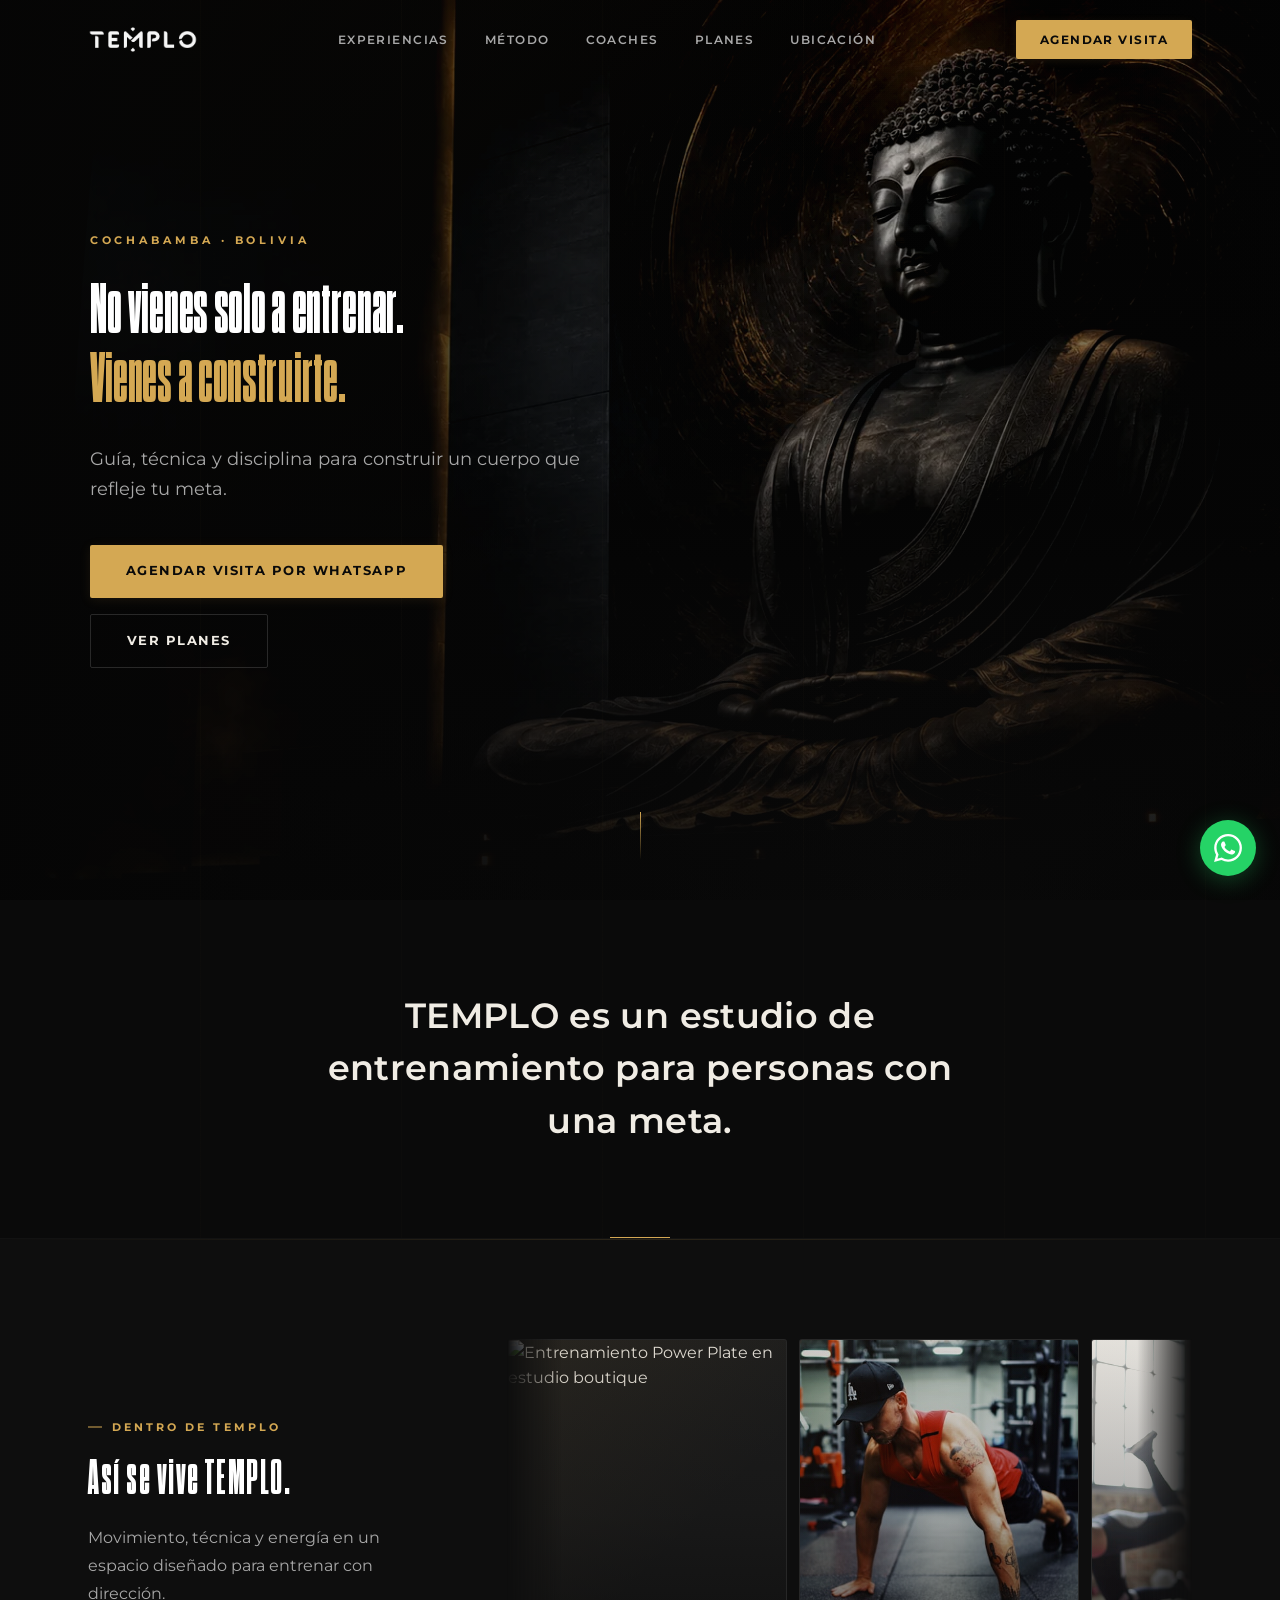
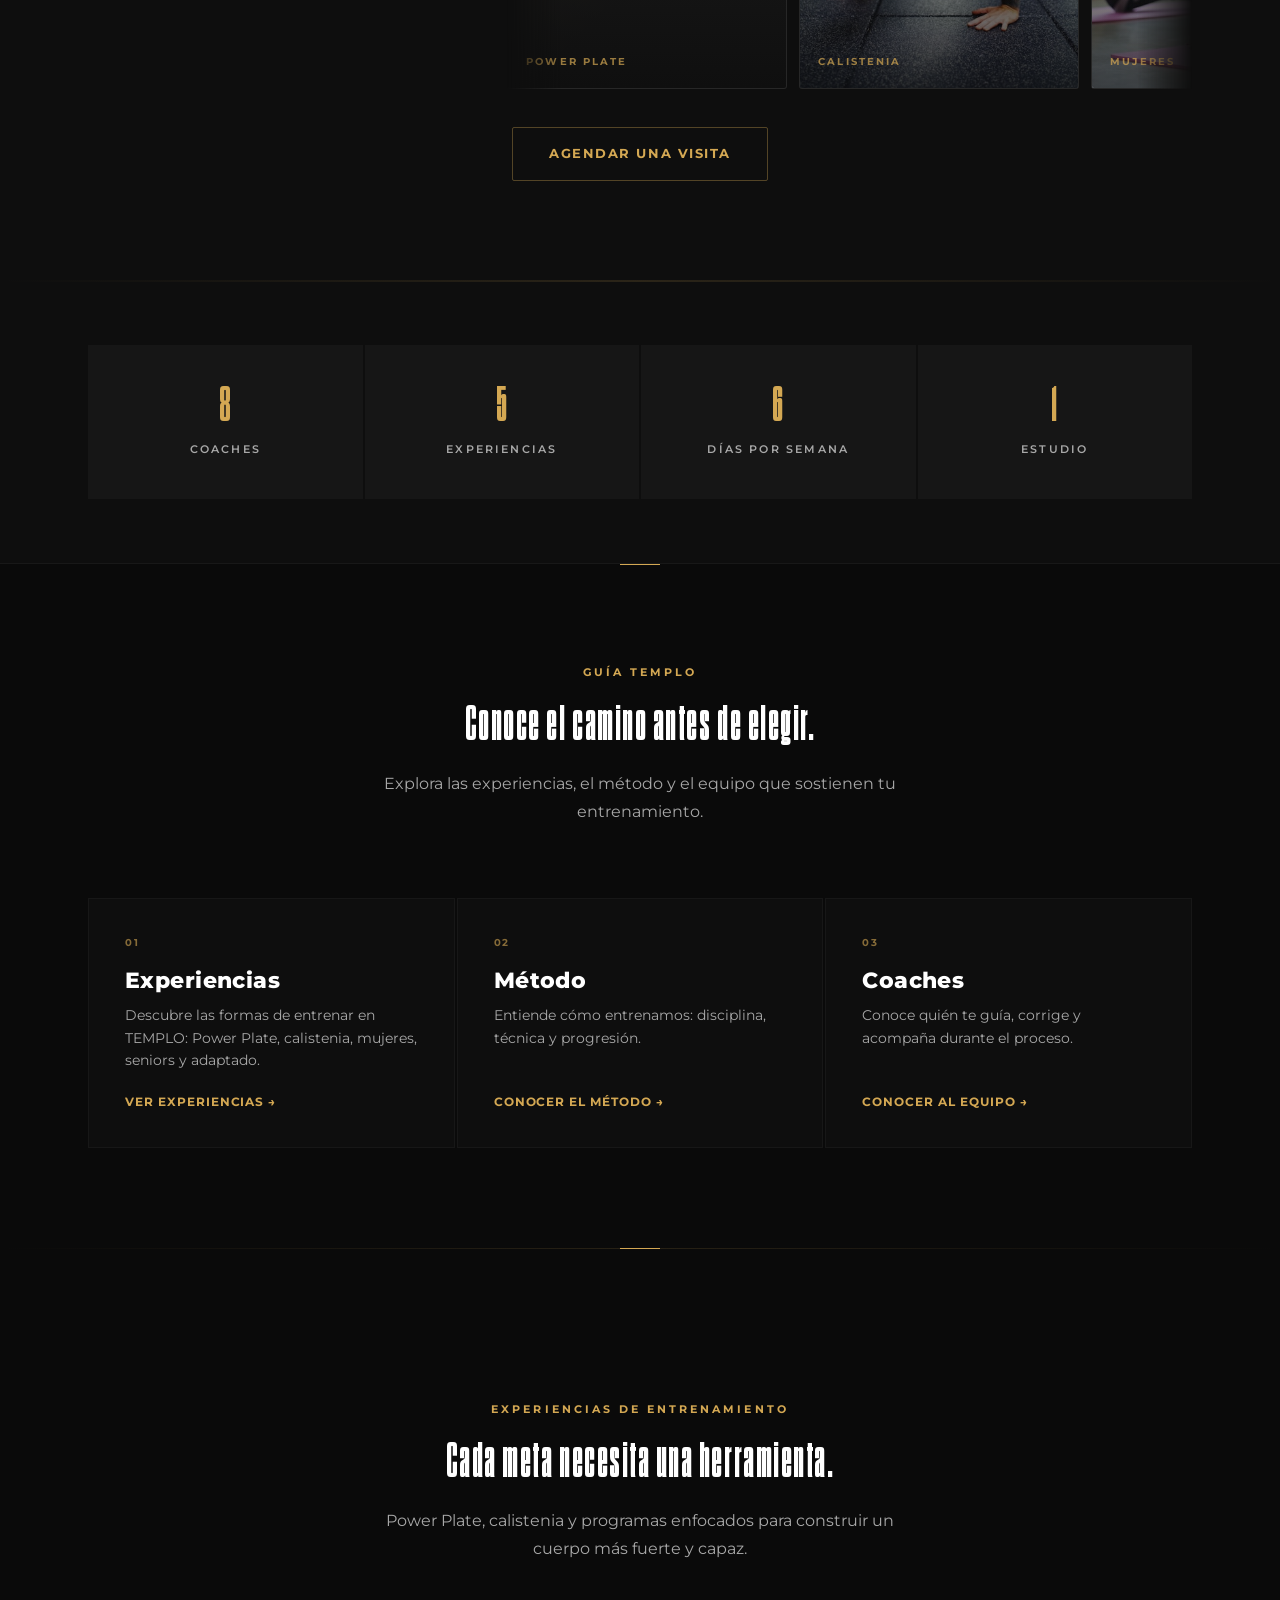
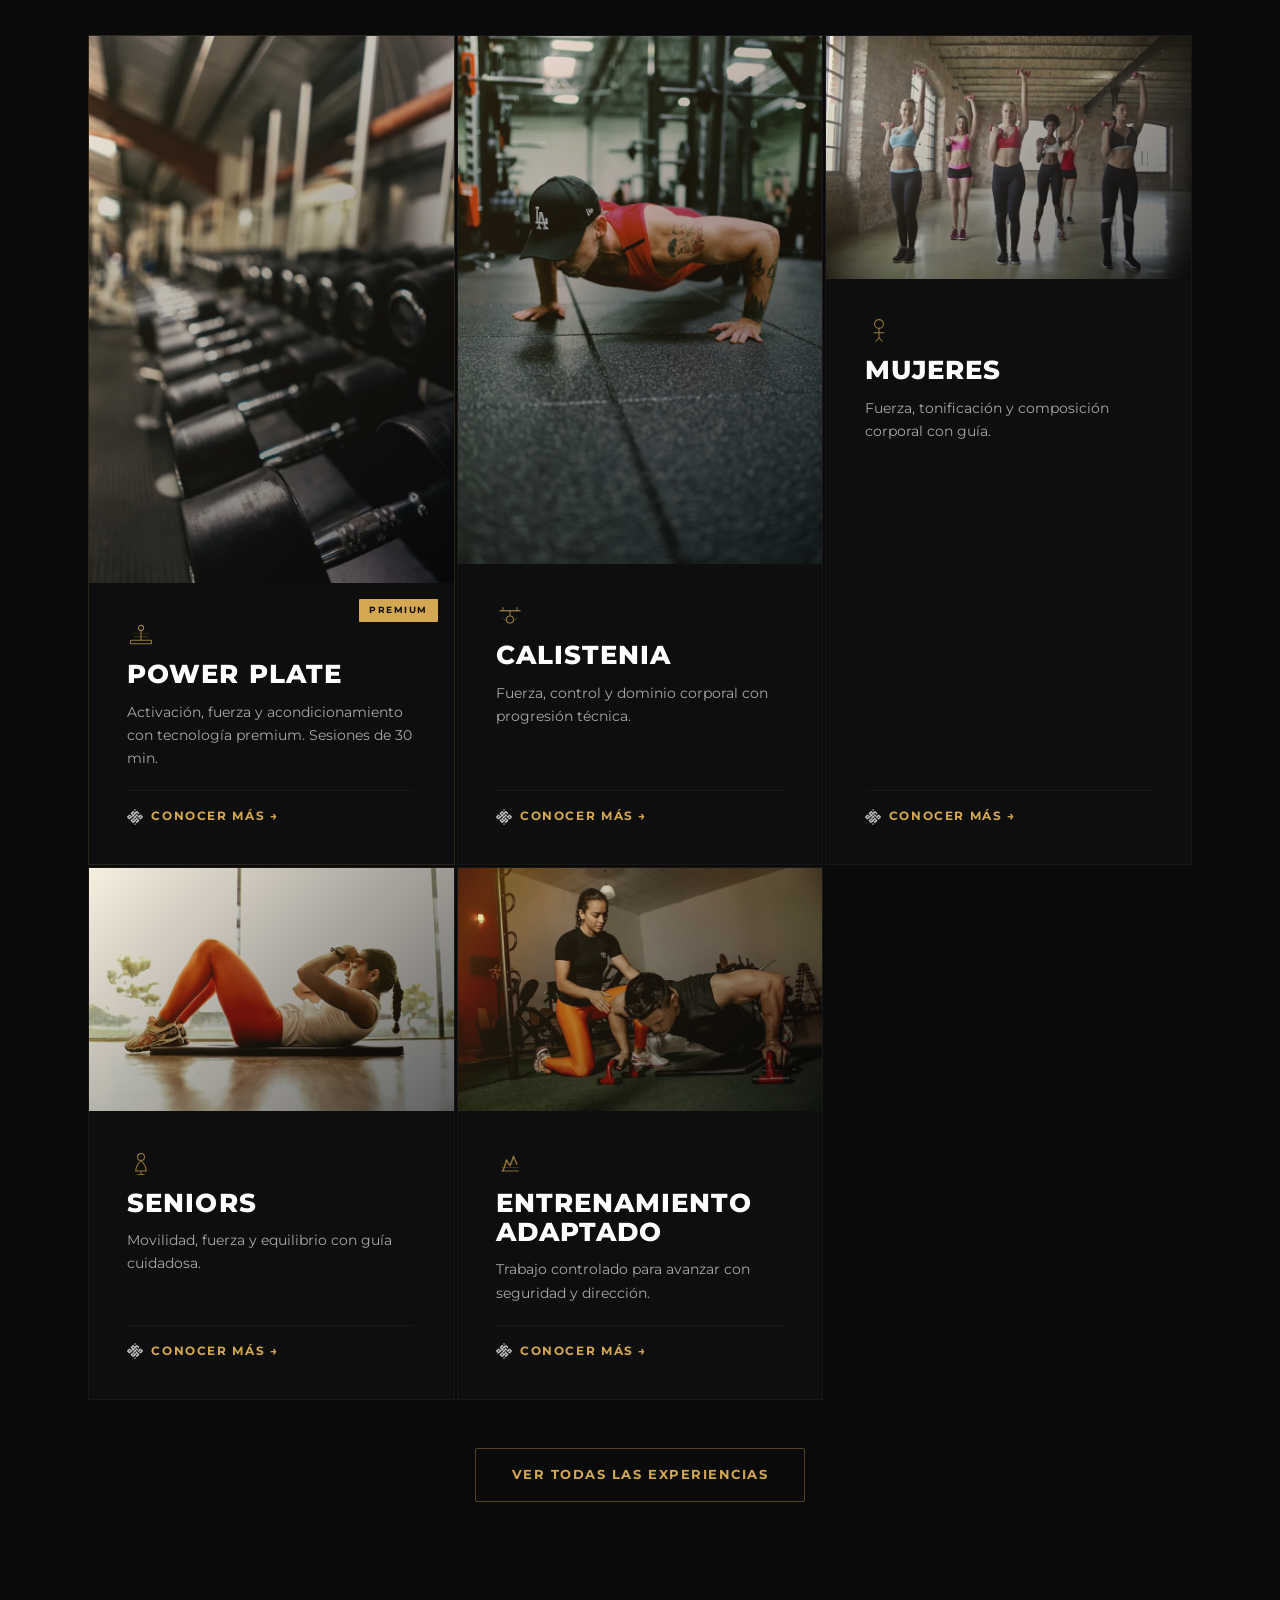
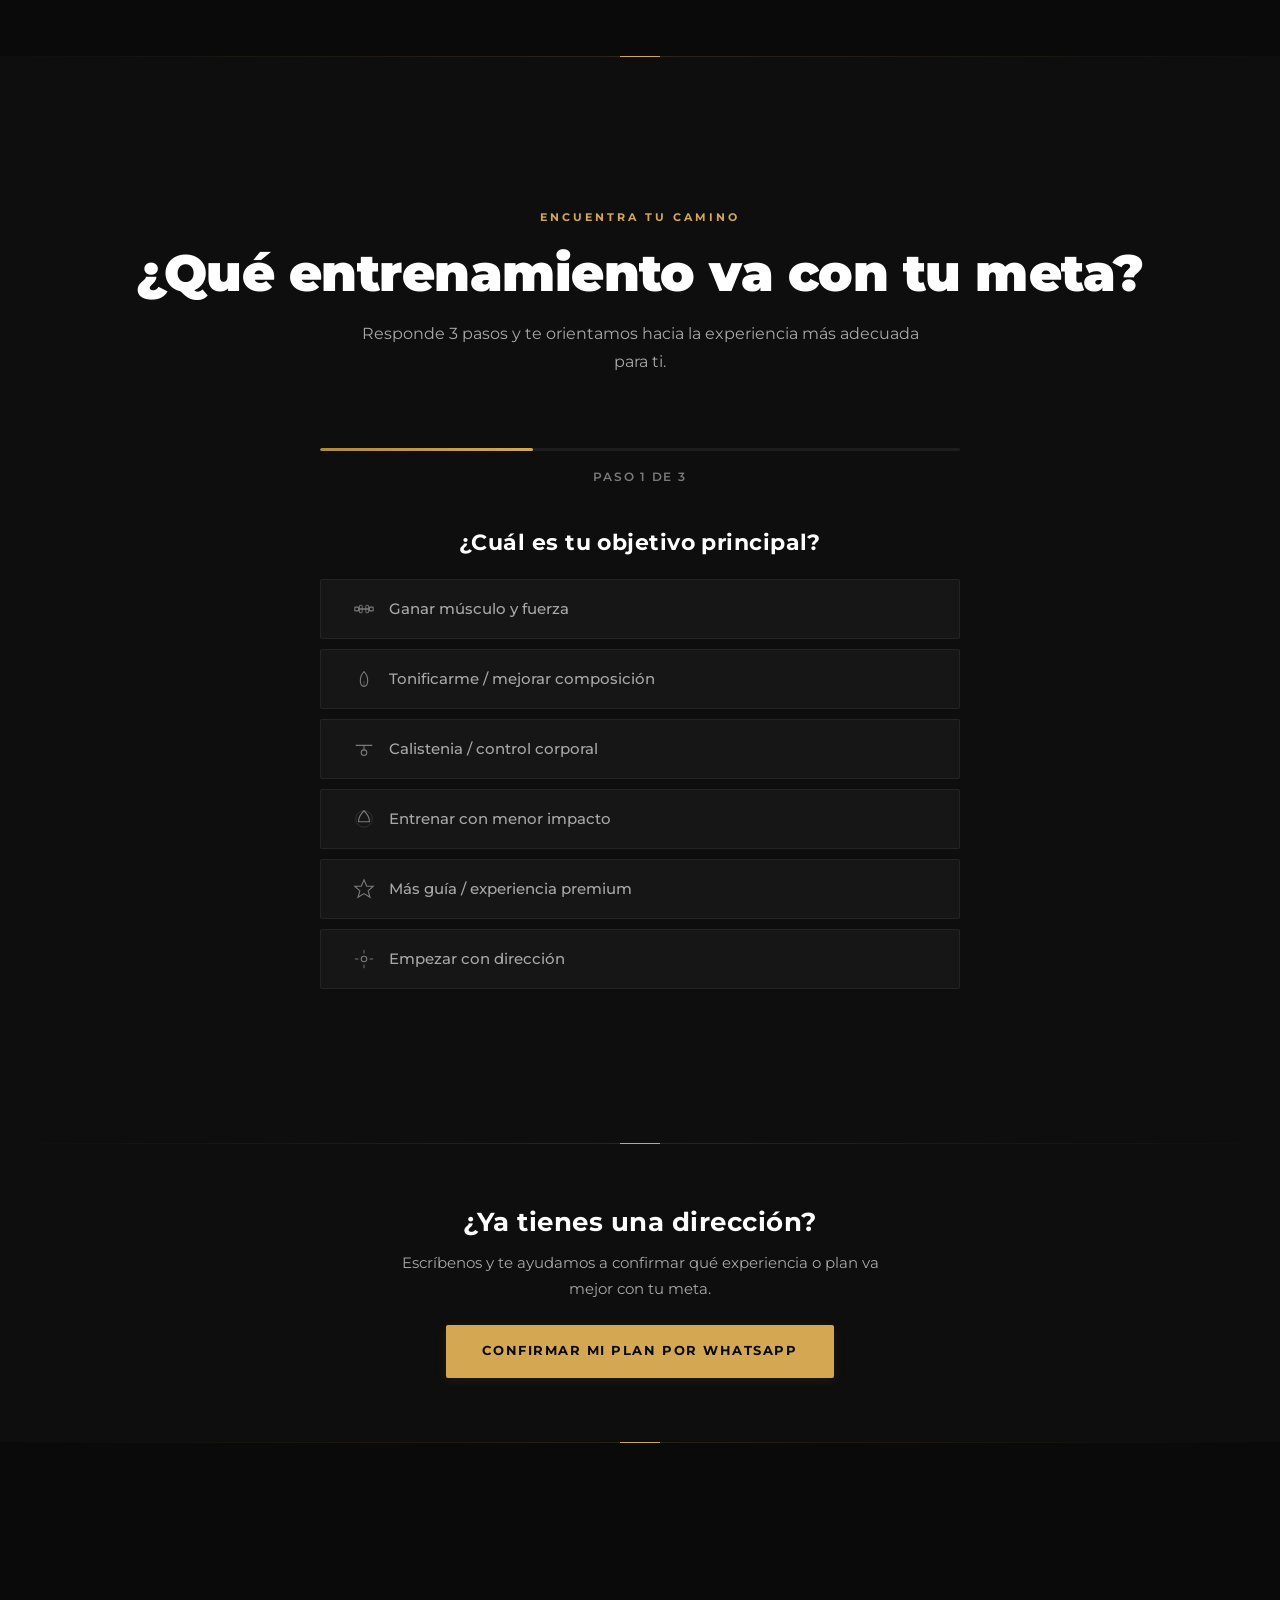
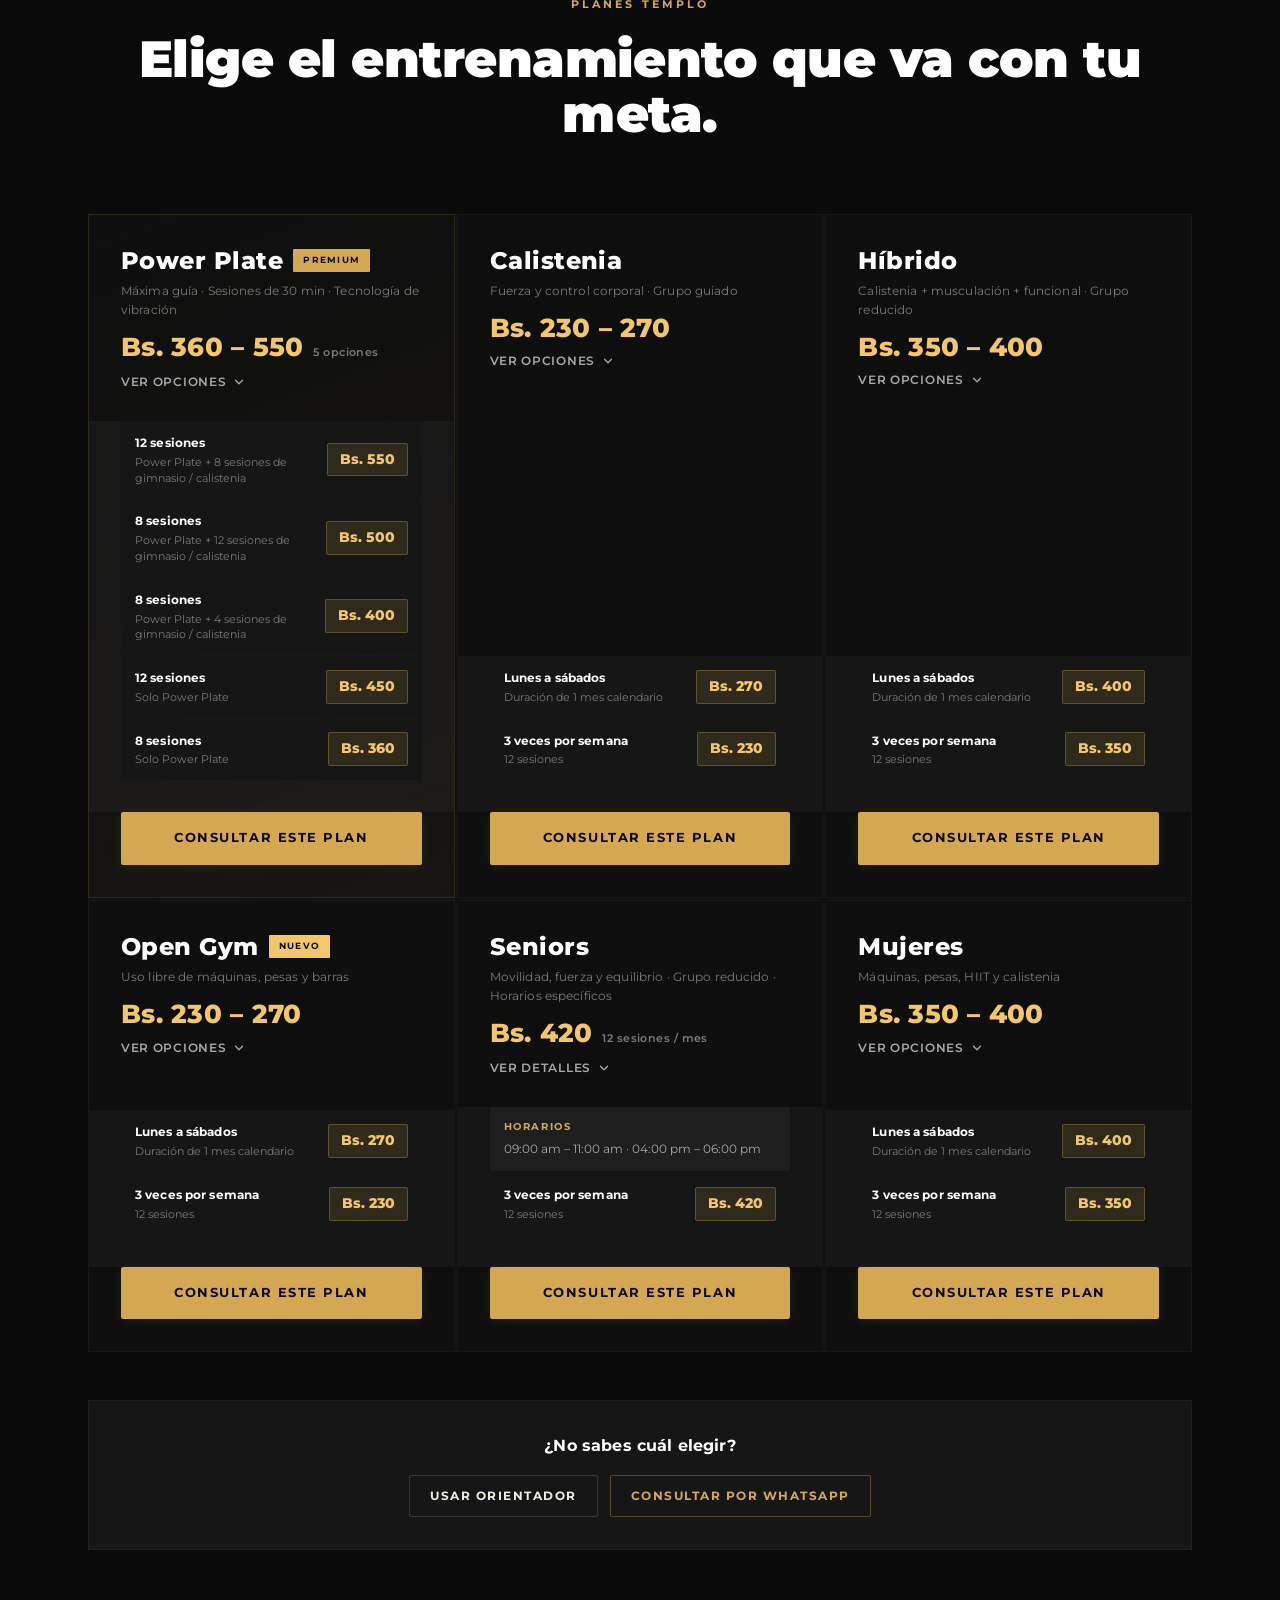
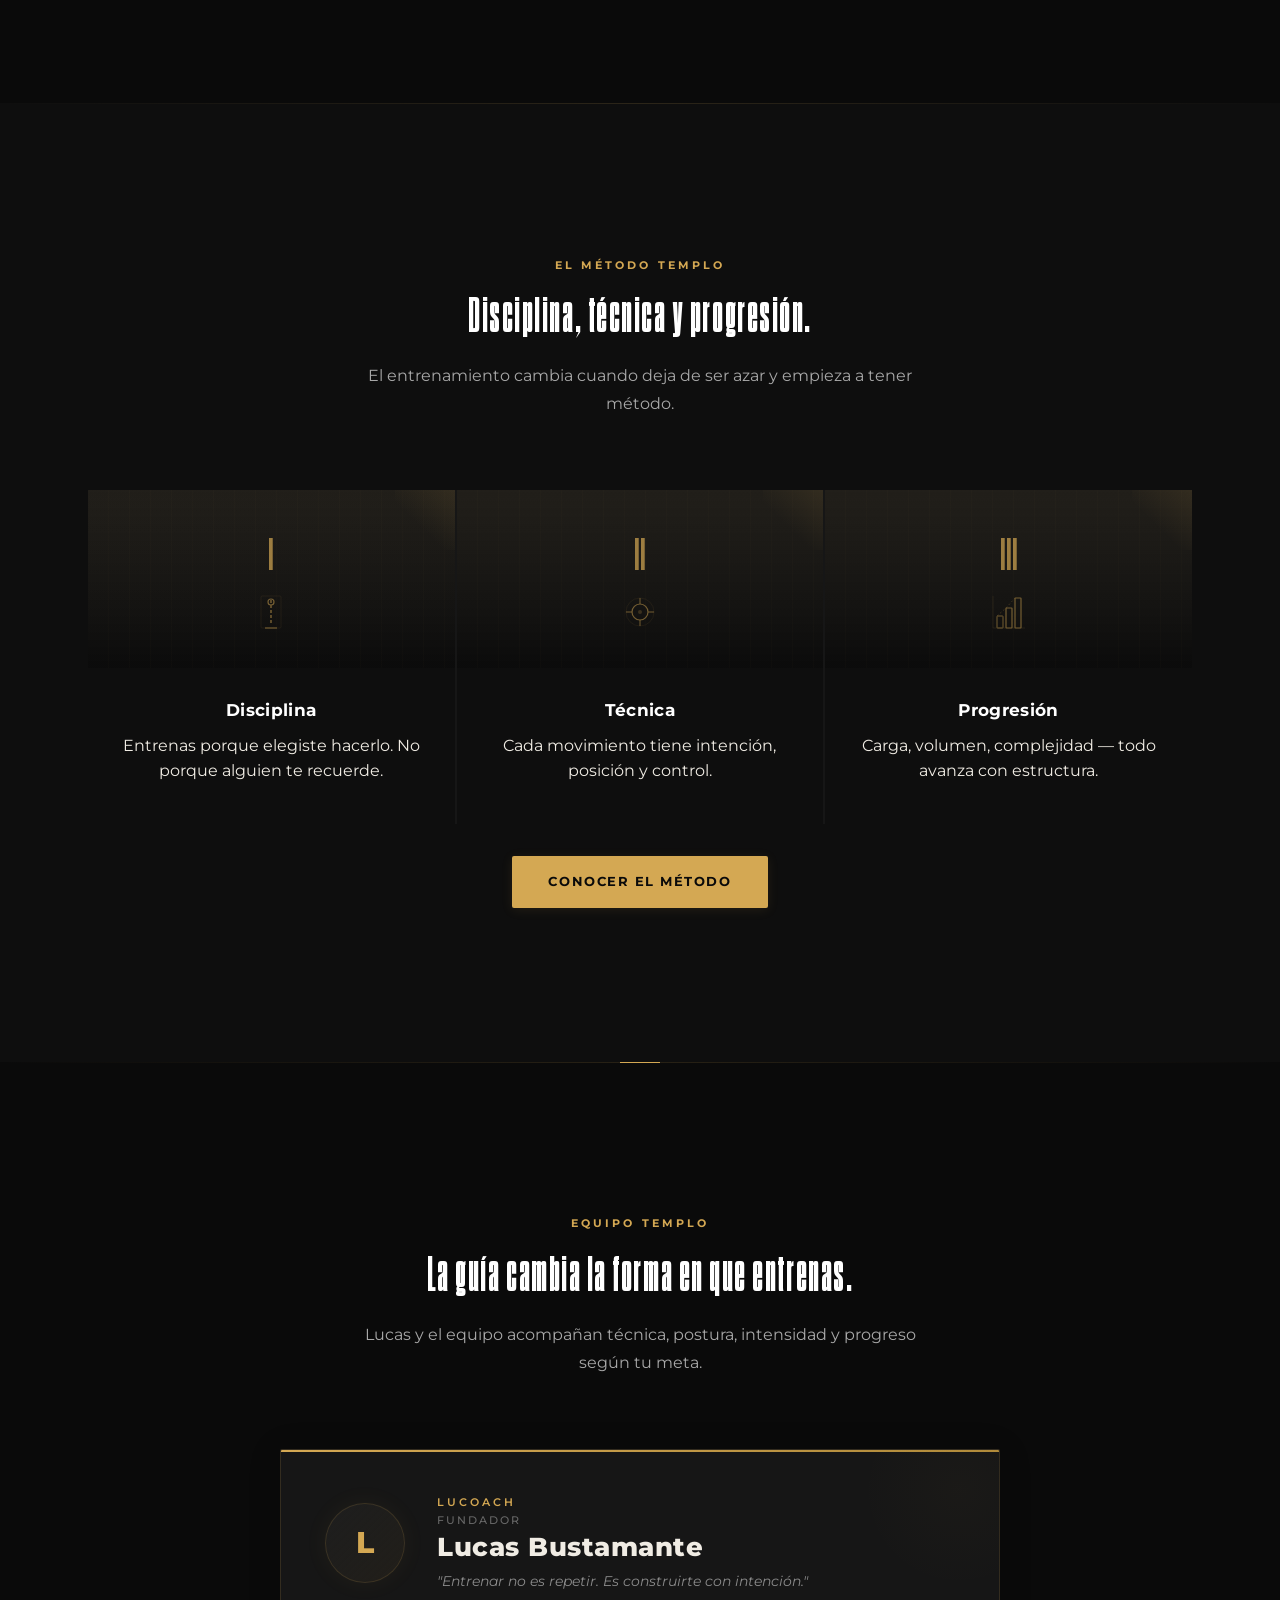
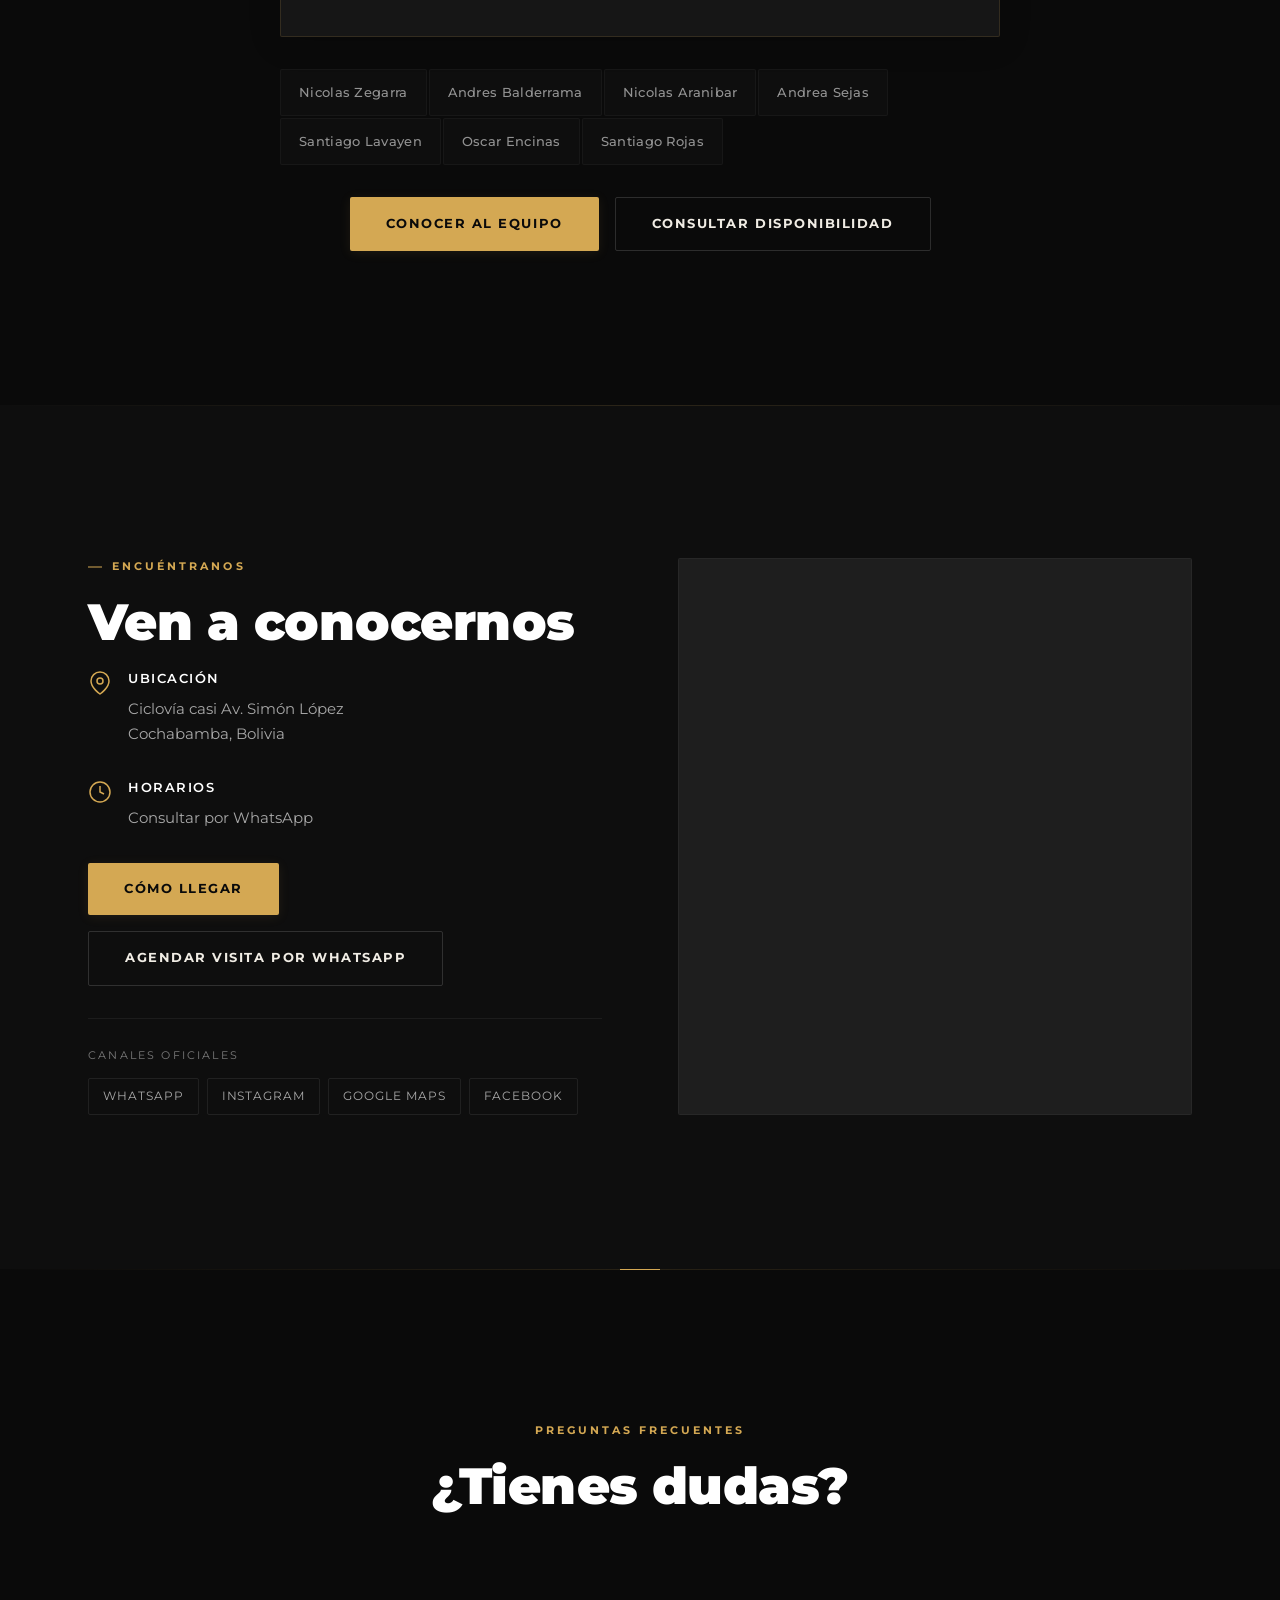
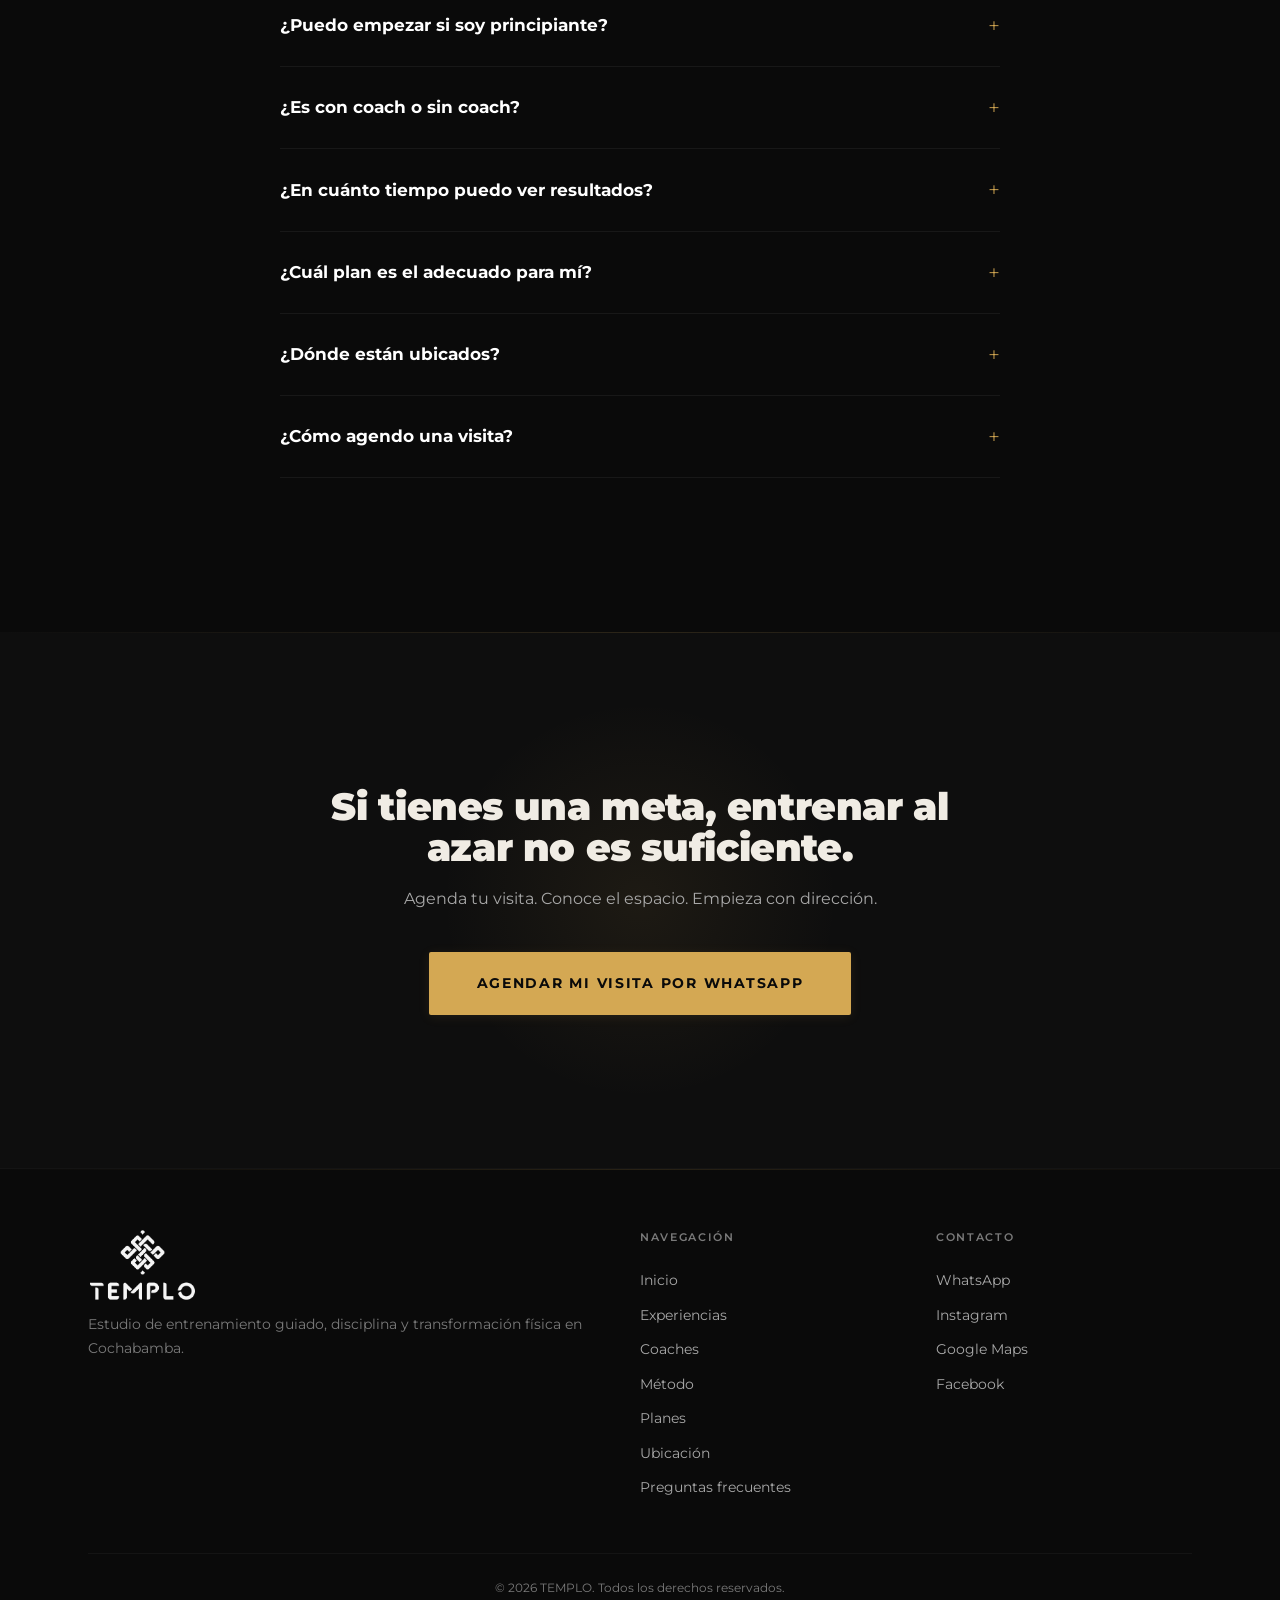
==== commit e5e03270: "feat: integrate official TEMPLO wordmark into navbar and footer - Replace text-based navbar brand wi" ====
--- a/index.html
+++ b/index.html
@@ -41,7 +41,7 @@
   <!-- ========== NAVIGATION ========== -->
   <nav class="nav" id="nav">
     <div class="nav__inner">
-      <a href="#" class="nav__brand" aria-label="TEMPLO inicio">TEMPLO</a>
+      <a href="#" class="nav__brand" aria-label="TEMPLO inicio"><img src="assets/brand/templo-wordmark-white.webp" alt="TEMPLO" class="nav__brand-logo"></a>
       <div class="nav__links" id="navLinks">
         <a href="experiencias/" class="nav__link">Experiencias</a>
         <a href="metodo/" class="nav__link">Método</a>
@@ -811,7 +811,7 @@
     <div class="container">
       <div class="footer__grid">
         <div class="footer__brand">
-          <img src="assets/logo-templo-full-white-tight.webp" alt="TEMPLO" class="footer__logo-img">
+          <img src="assets/brand/templo-logo-completo-white.webp" alt="TEMPLO" class="footer__logo-img">
           <p class="footer__tagline">Estudio de entrenamiento guiado, disciplina y transformación física en Cochabamba.</p>
         </div>
         <div class="footer__nav">
--- a/styles.css
+++ b/styles.css
@@ -370,19 +370,22 @@
   justify-content: space-between;
 }
 
-/* Text-only TEMPLO brand */
+/* Official TEMPLO wordmark brand */
 .nav__brand {
-  font-family: var(--font-body);
-  font-size: 1.4rem;
-  font-weight: 800;
-  letter-spacing: 0.12em;
-  text-transform: uppercase;
-  color: var(--white-pure);
-  transition: color 0.3s var(--ease);
+  display: flex;
+  align-items: center;
+  transition: opacity 0.3s var(--ease);
 }
 
 .nav__brand:hover {
-  color: var(--accent);
+  opacity: 0.8;
+}
+
+.nav__brand-logo {
+  display: block;
+  width: auto;
+  height: clamp(18px, 2vw, 26px);
+  object-fit: contain;
 }
 
 .nav__links {
@@ -531,8 +534,8 @@
   .nav__toggle {
     display: flex;
   }
-  .nav__brand {
-    font-size: 1.2rem;
+  .nav__brand-logo {
+    height: clamp(16px, 4vw, 22px);
   }
   .mobile-menu {
     display: flex;
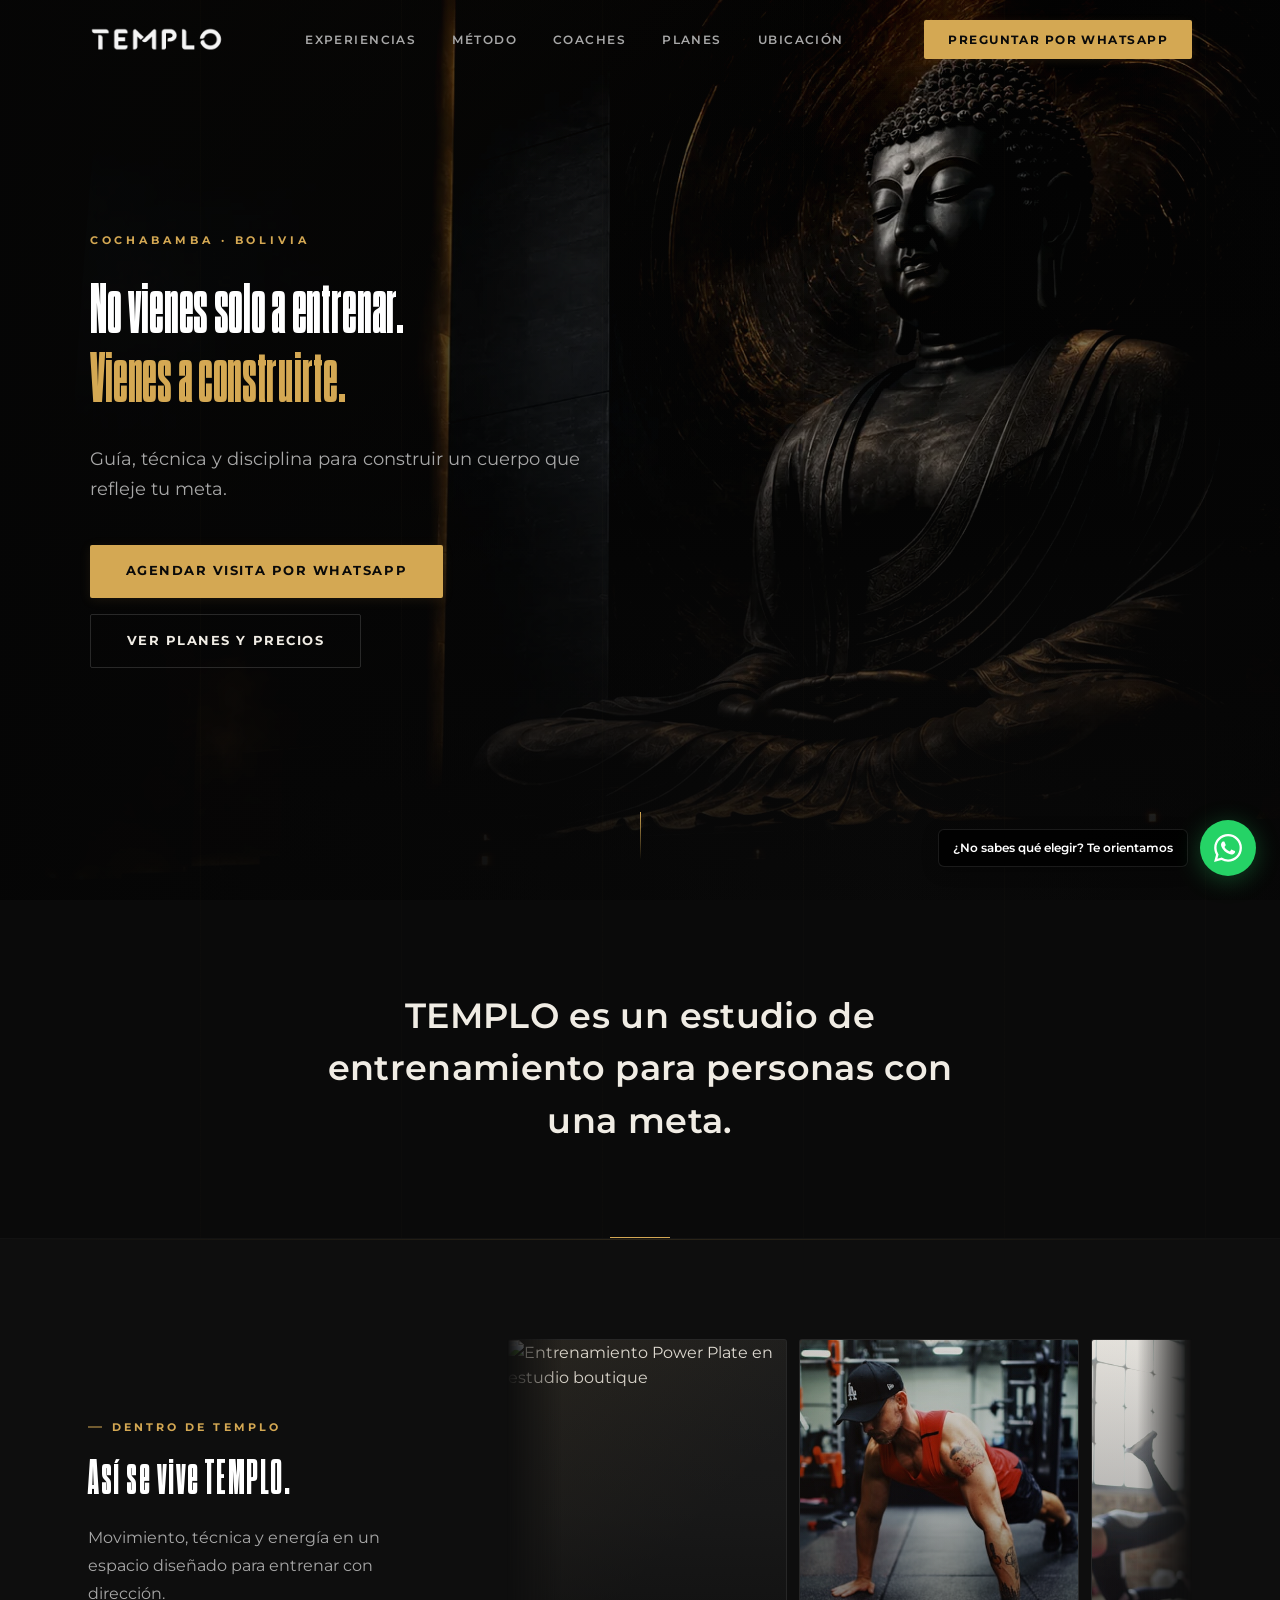
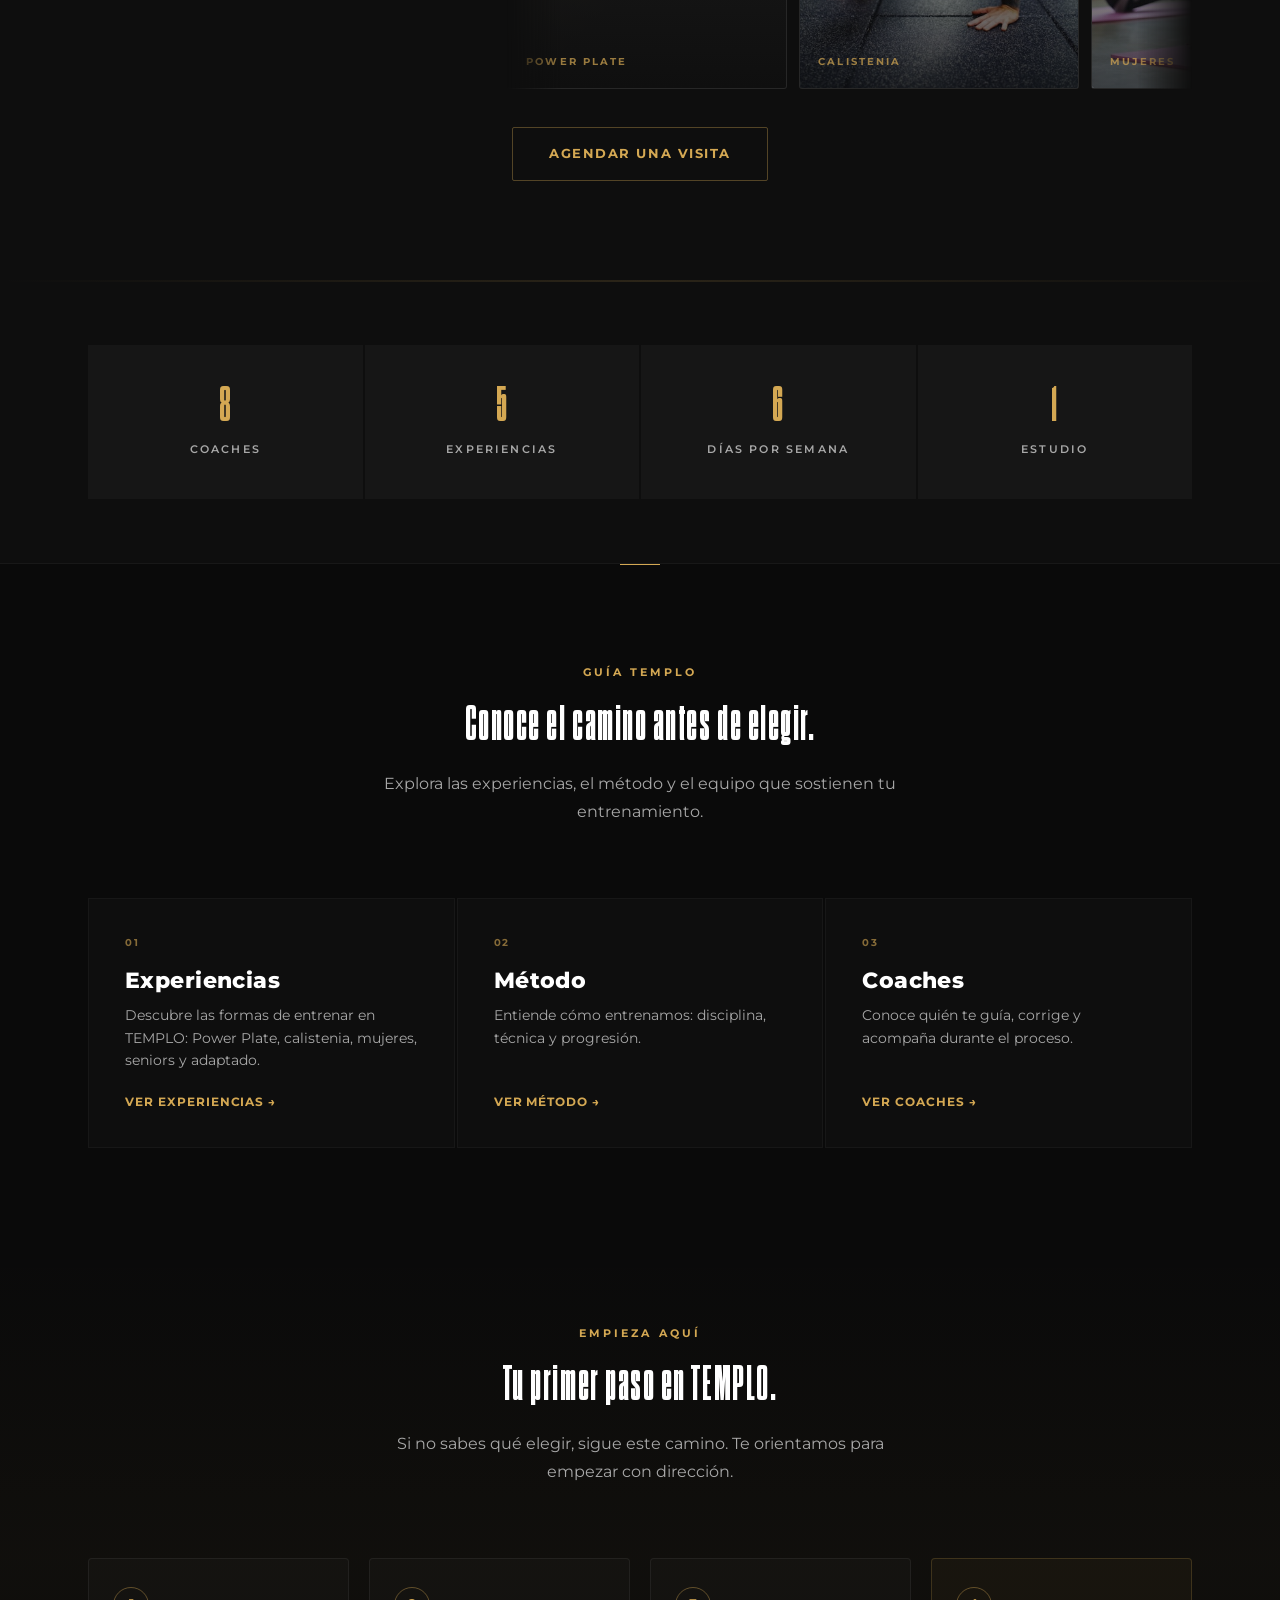
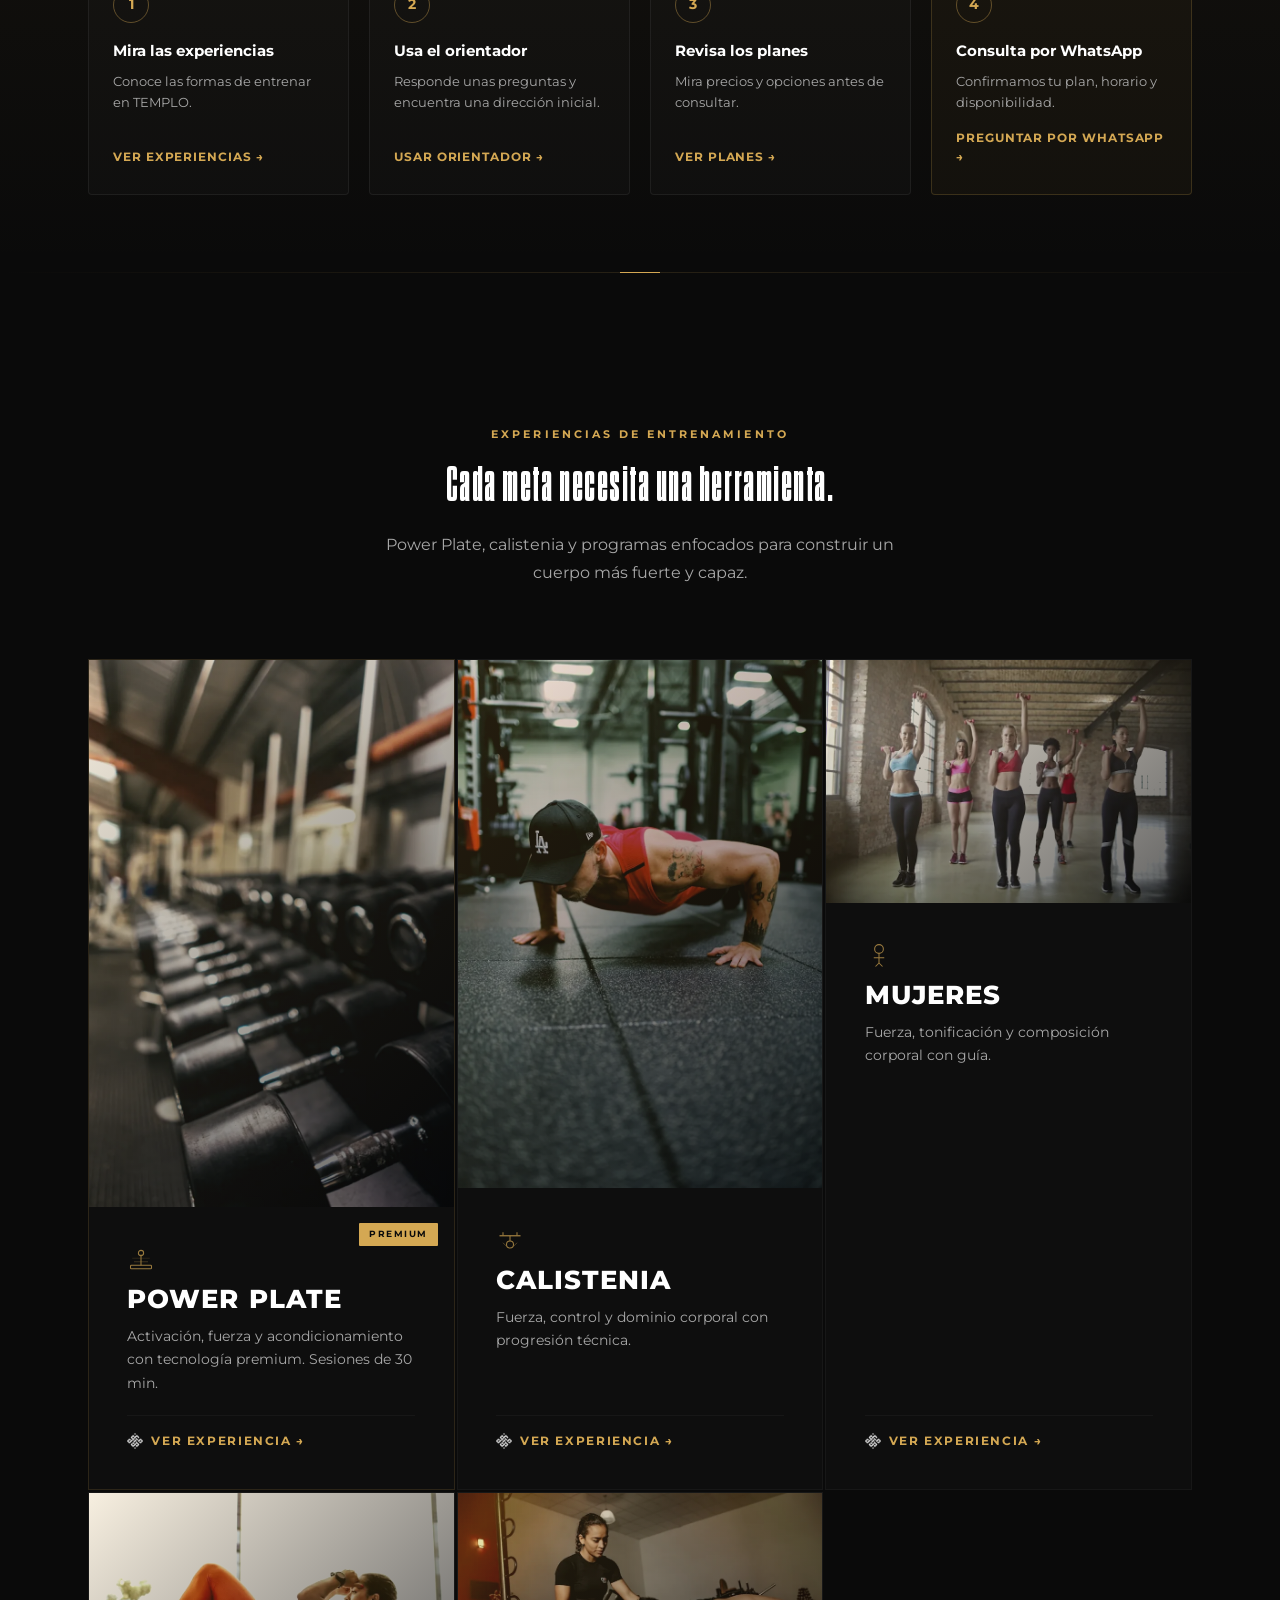
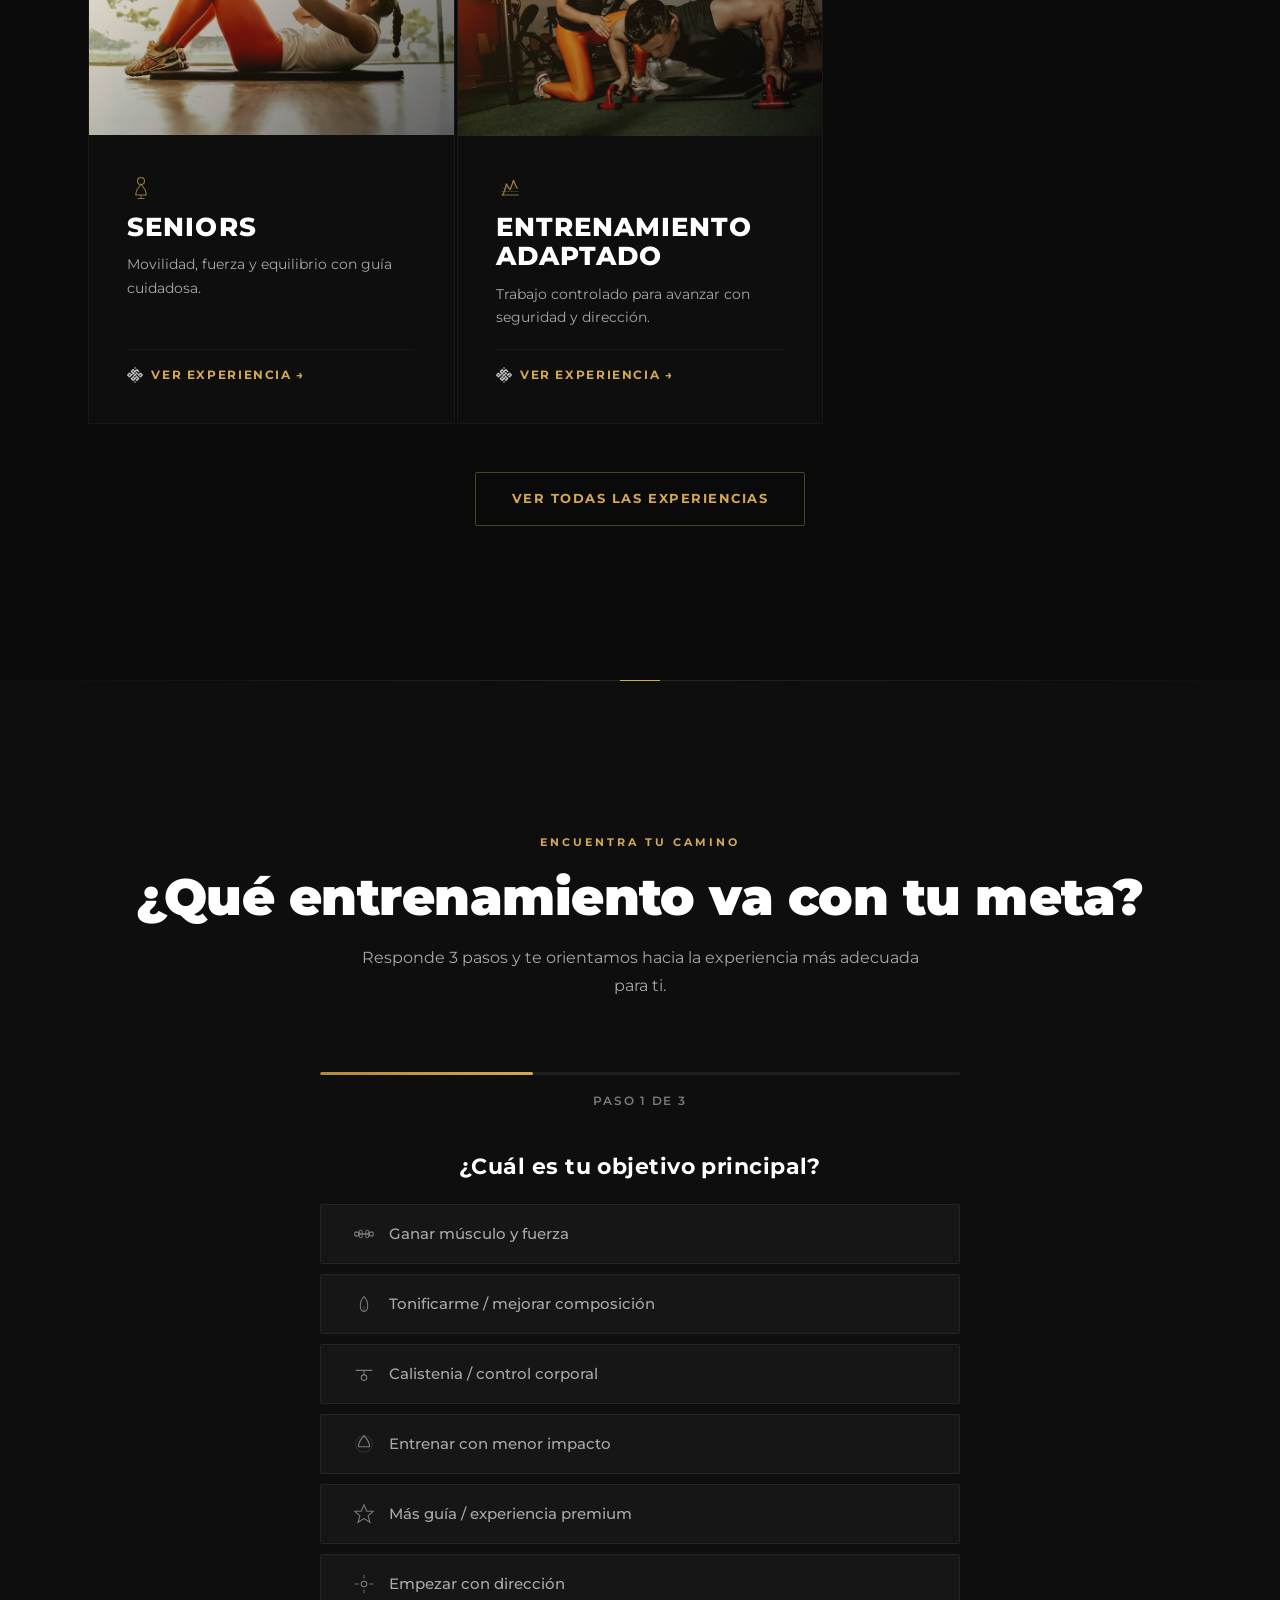
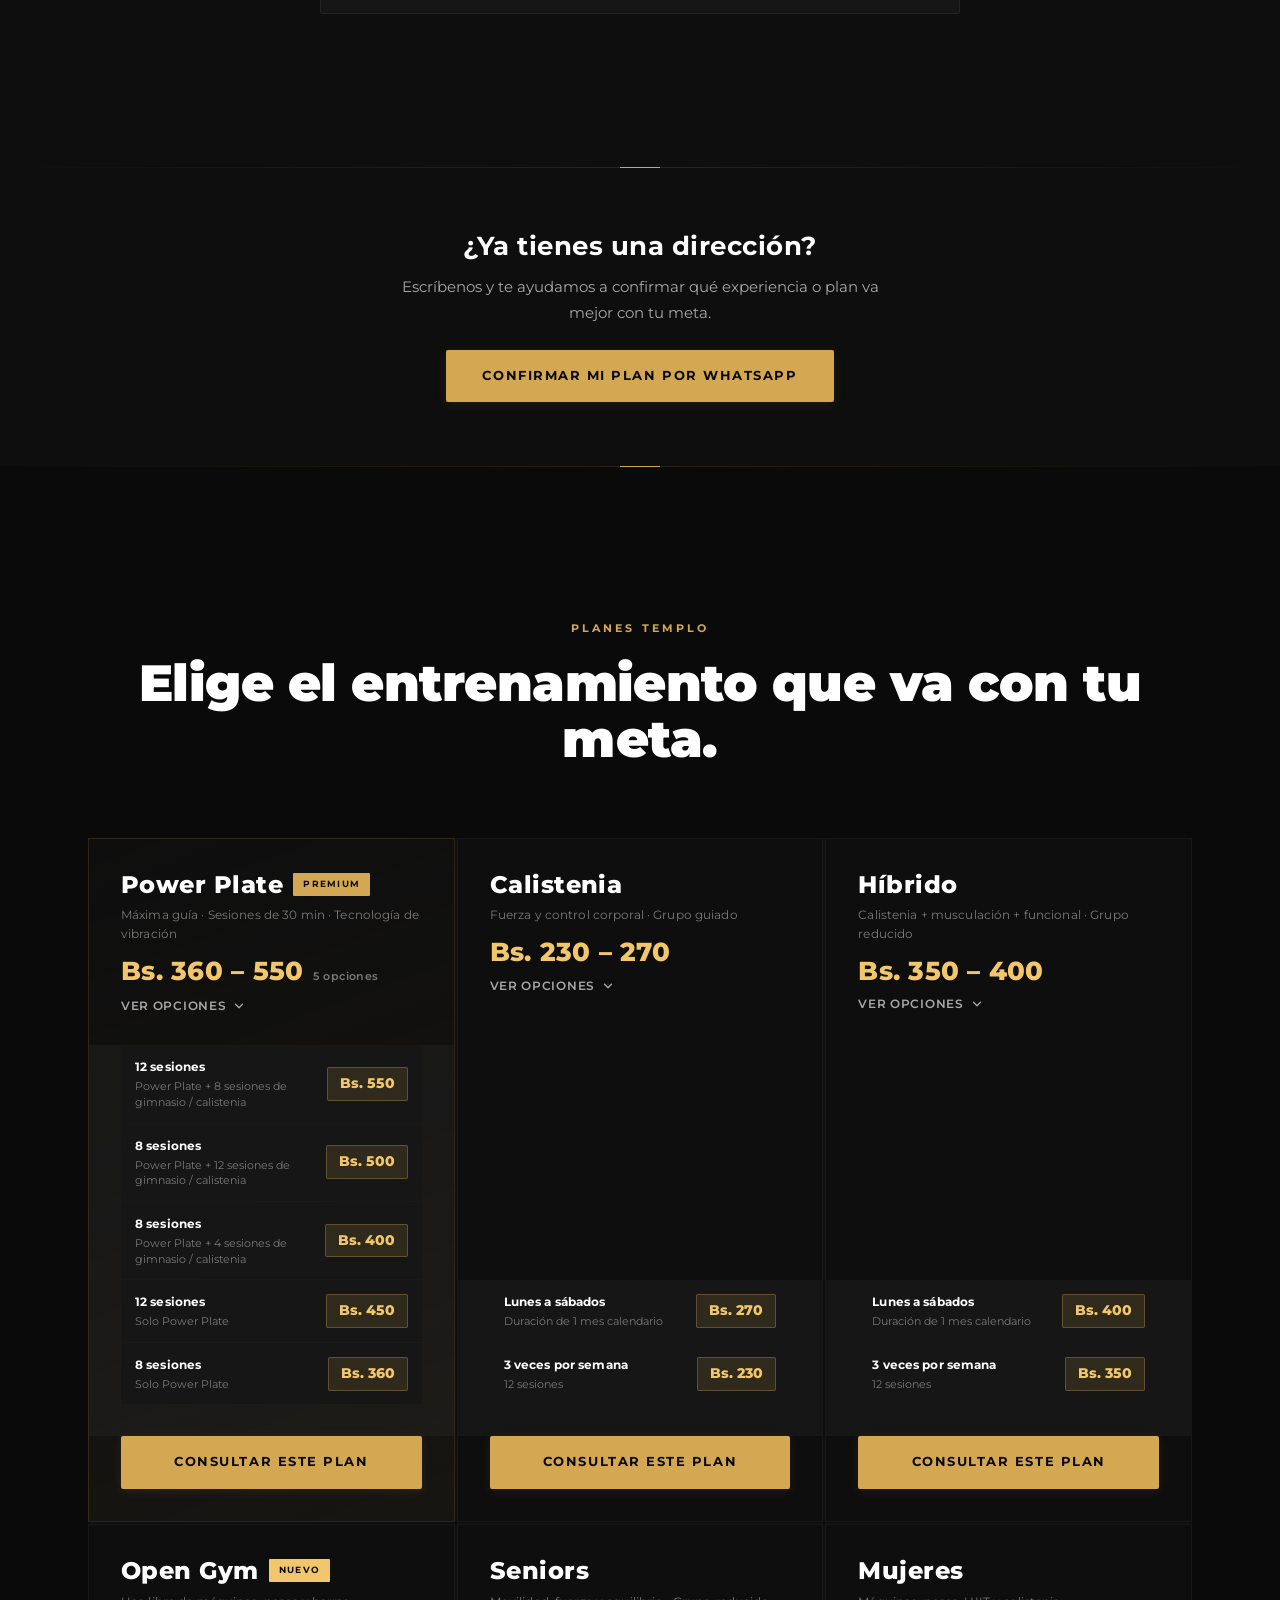
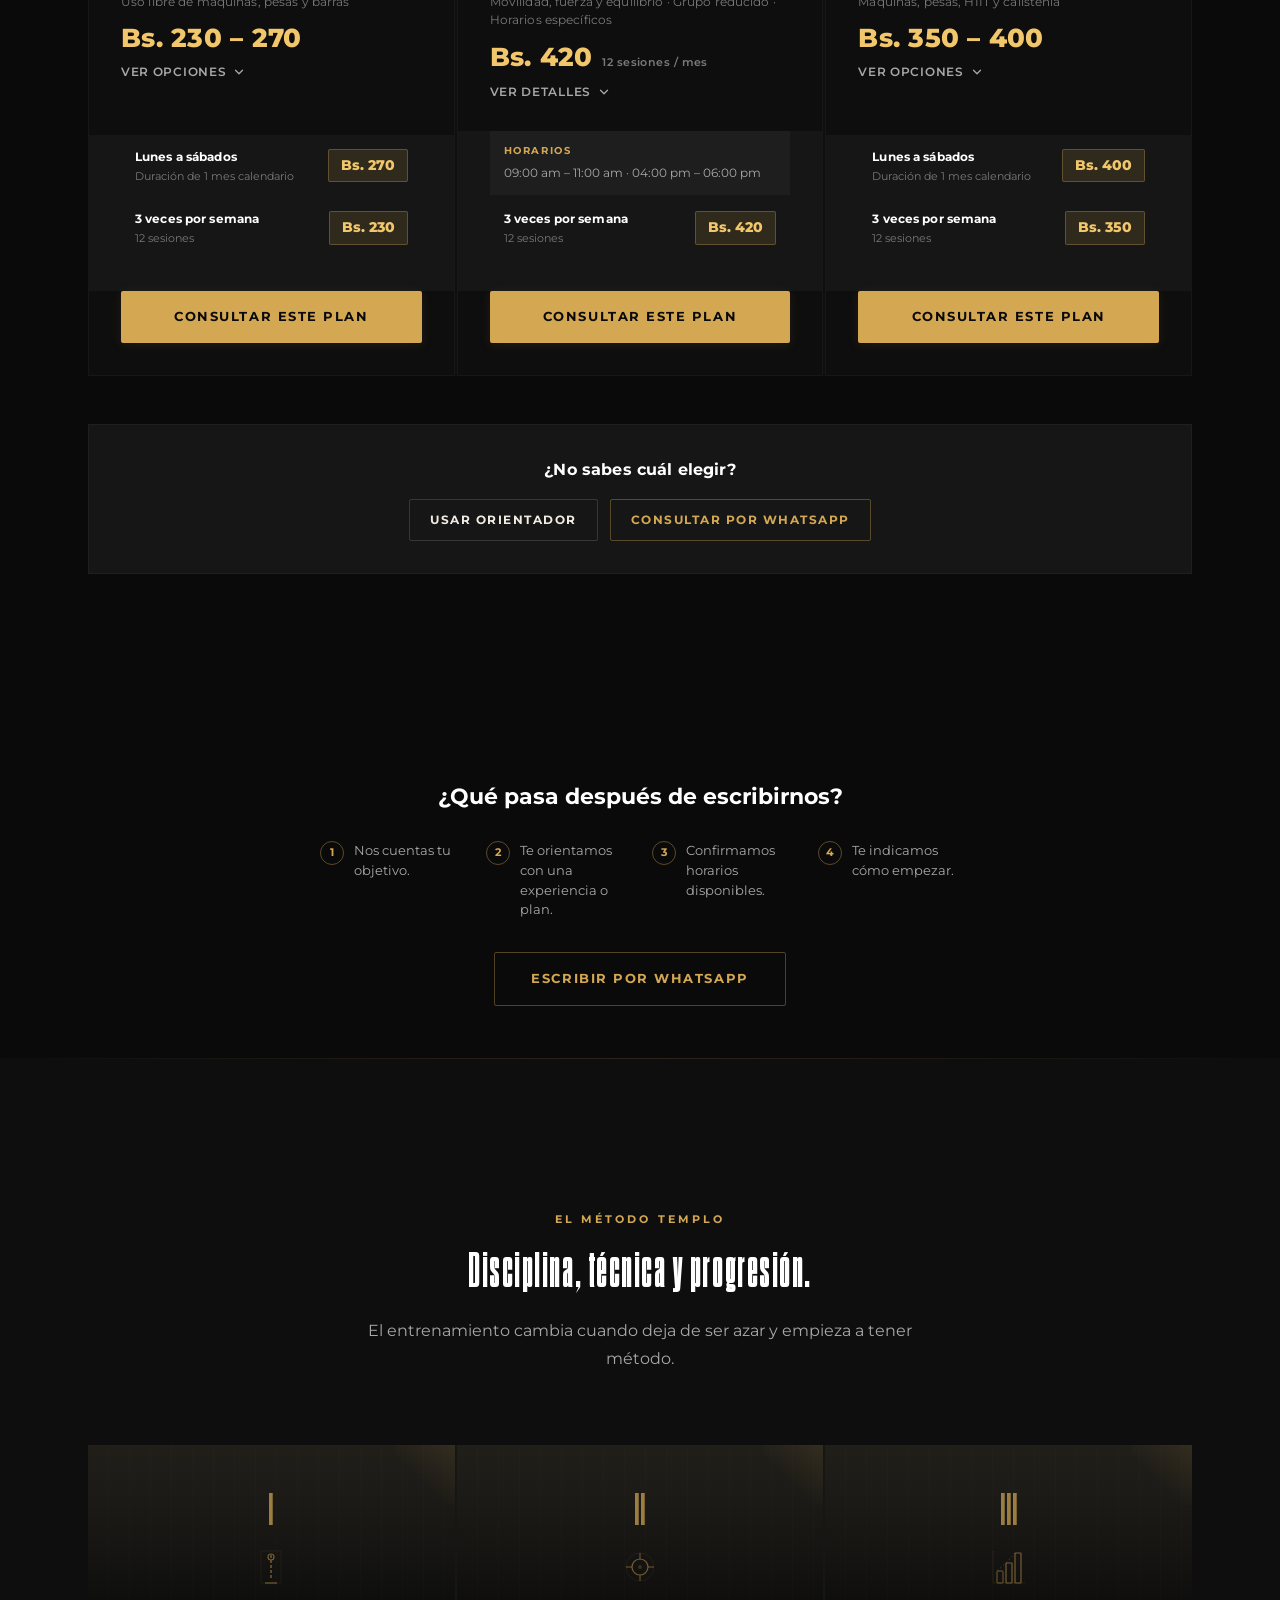
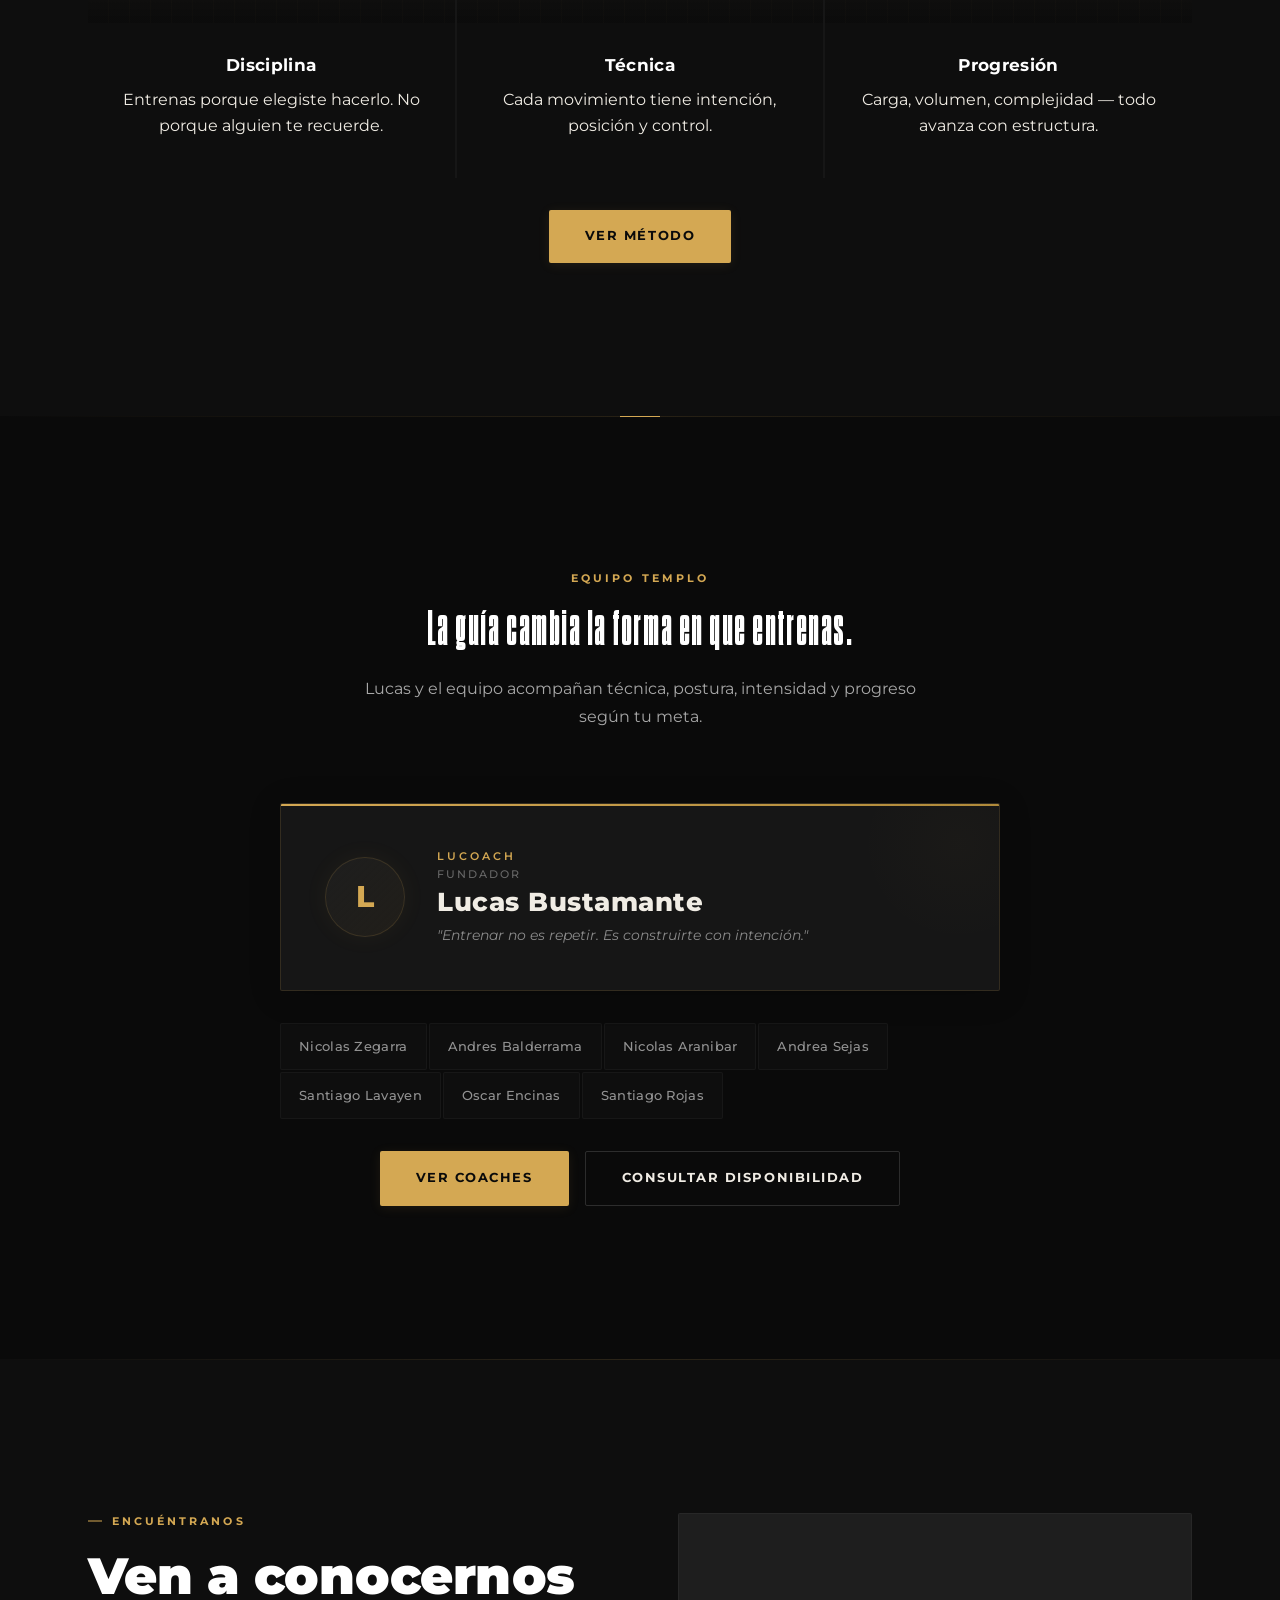
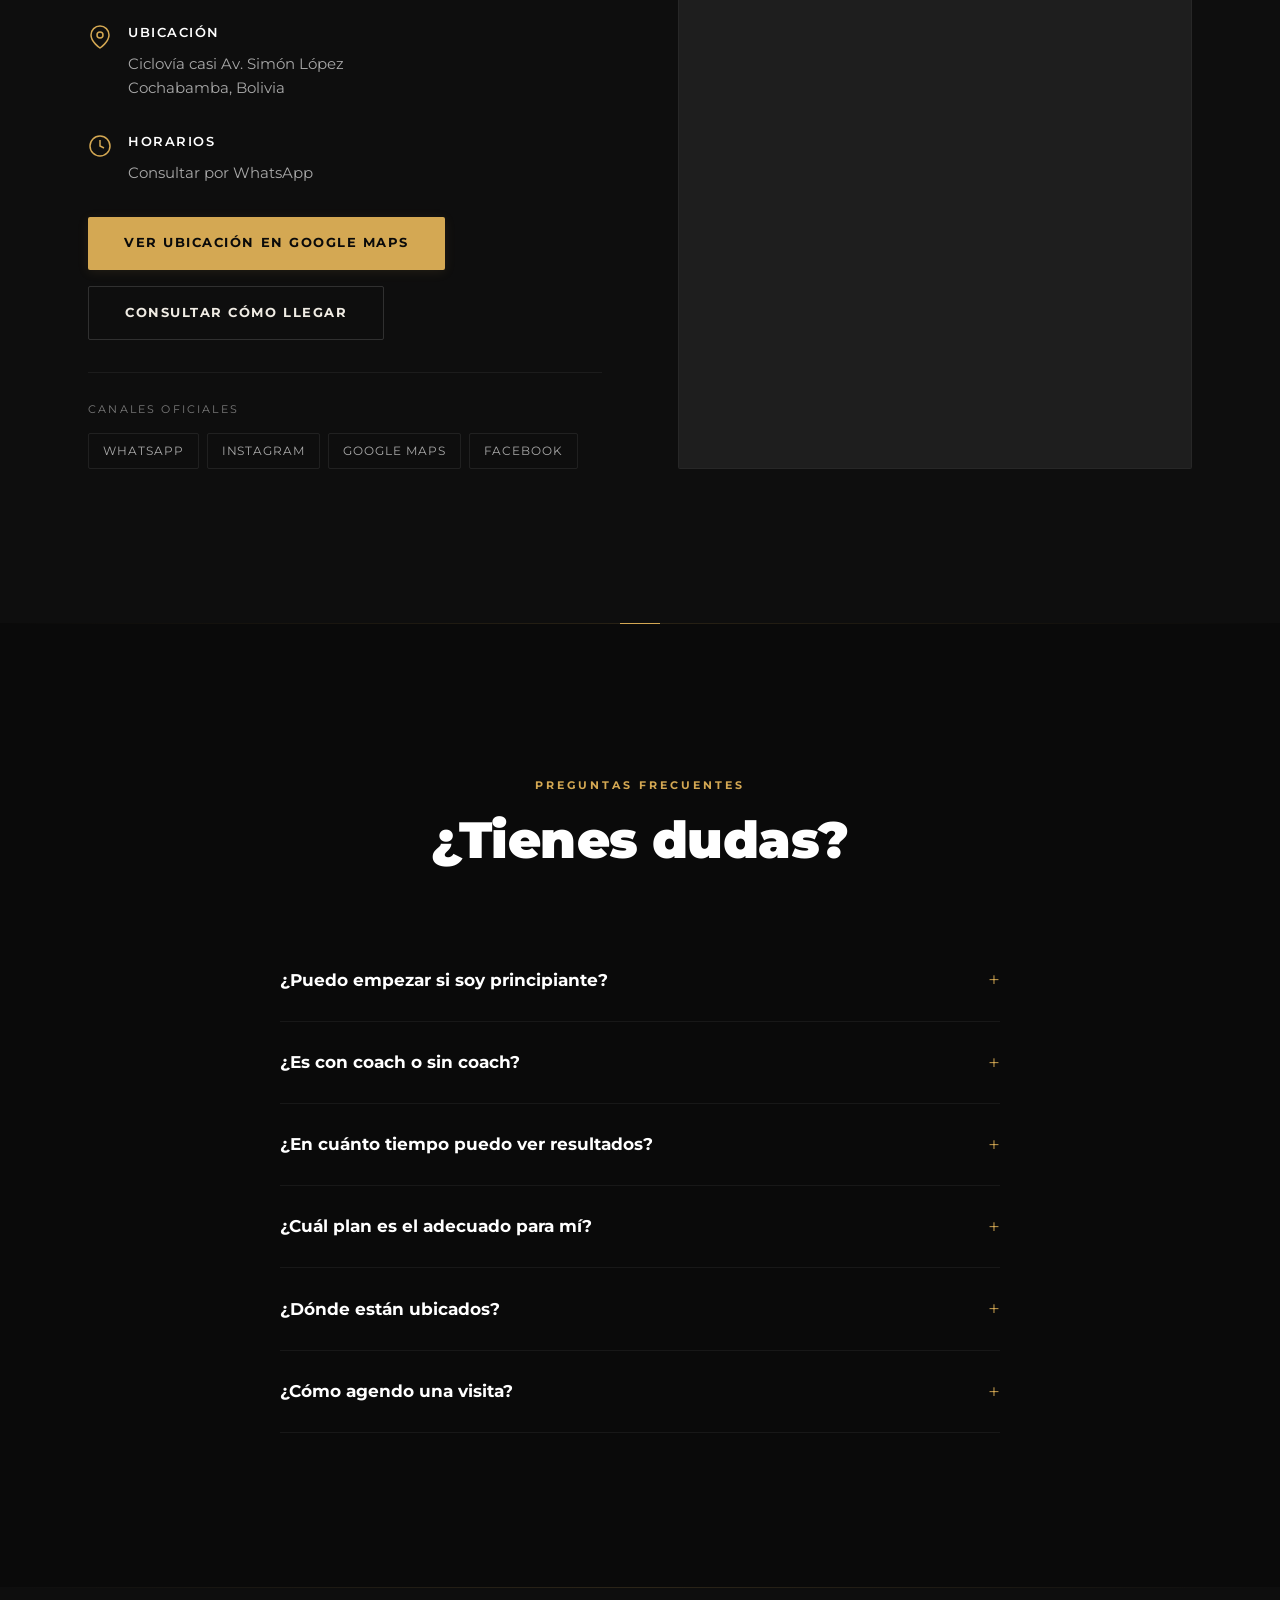
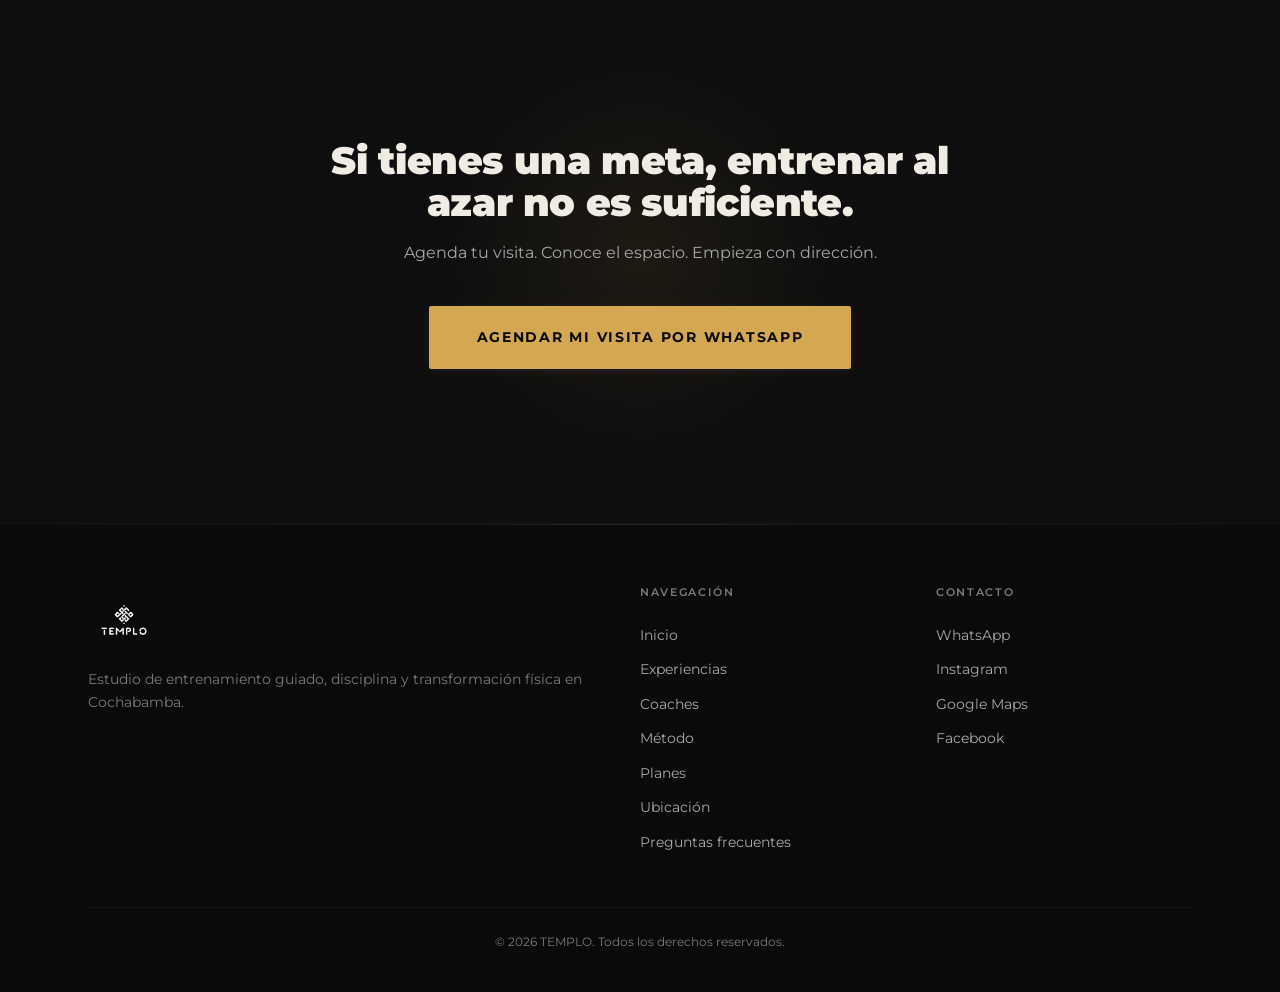
==== commit 71a6b98d: "feat: Phase 4E — Assisted Navigation & Beginner-Friendly UX - Add 'Empieza Aquí' guided section with" ====
--- a/index.html
+++ b/index.html
@@ -49,17 +49,18 @@
         <a href="#plans" class="nav__link">Planes</a>
         <a href="#location" class="nav__link">Ubicación</a>
       </div>
-      <a href="https://wa.me/59172001680?text=Hola%2C%20me%20interesa%20entrenar%20en%20TEMPLO.%20%C2%BFMe%20pueden%20dar%20informaci%C3%B3n%3F" class="nav__cta" target="_blank" rel="noopener" data-cta="nav-whatsapp">Agendar Visita</a>
+      <a href="https://wa.me/59172001680?text=Hola%2C%20me%20interesa%20entrenar%20en%20TEMPLO.%20%C2%BFMe%20pueden%20dar%20informaci%C3%B3n%3F" class="nav__cta" target="_blank" rel="noopener" data-cta="nav-whatsapp">Preguntar por WhatsApp</a>
       <button class="nav__toggle" id="navToggle" aria-label="Abrir menú" aria-expanded="false"><span></span><span></span><span></span></button>
     </div>
   </nav>
   <div class="mobile-menu" id="mobileMenu" role="dialog" aria-label="Menú de navegación">
+    <a href="#" class="mobile-menu__link">Inicio</a>
     <a href="experiencias/" class="mobile-menu__link">Experiencias</a>
     <a href="metodo/" class="mobile-menu__link">Método</a>
     <a href="coaches/" class="mobile-menu__link">Coaches</a>
-    <a href="#plans" class="mobile-menu__link">Planes</a>
+    <a href="#plans" class="mobile-menu__link">Planes y precios</a>
     <a href="#location" class="mobile-menu__link">Ubicación</a>
-    <a href="https://wa.me/59172001680?text=Hola%2C%20me%20interesa%20entrenar%20en%20TEMPLO.%20%C2%BFMe%20pueden%20dar%20informaci%C3%B3n%3F" class="mobile-menu__cta" target="_blank" rel="noopener" data-cta="mobile-menu-whatsapp">Agendar Visita</a>
+    <a href="https://wa.me/59172001680?text=Hola%2C%20me%20interesa%20entrenar%20en%20TEMPLO.%20%C2%BFMe%20pueden%20dar%20informaci%C3%B3n%3F" class="mobile-menu__cta" target="_blank" rel="noopener" data-cta="mobile-menu-whatsapp">Preguntar por WhatsApp</a>
   </div>
 
   <!-- ========== HERO ========== -->
@@ -78,7 +79,7 @@
       <p class="hero__sub">Guía, técnica y disciplina para construir un cuerpo que refleje tu meta.</p>
       <div class="hero__actions">
         <a href="https://wa.me/59172001680?text=Hola%2C%20me%20interesa%20entrenar%20en%20TEMPLO.%20%C2%BFMe%20pueden%20dar%20informaci%C3%B3n%3F" class="btn btn--primary" target="_blank" rel="noopener" data-cta="hero-whatsapp">Agendar visita por WhatsApp</a>
-        <a href="#plans" class="btn btn--ghost">Ver planes</a>
+        <a href="#plans" class="btn btn--ghost">Ver planes y precios</a>
       </div>
     </div>
     <div class="hero__scroll" aria-hidden="true"><div class="hero__scroll-line"></div></div>
@@ -234,13 +235,50 @@
           <span class="site-guide__num">02</span>
           <h3 class="site-guide__title">Método</h3>
           <p class="site-guide__text">Entiende cómo entrenamos: disciplina, técnica y progresión.</p>
-          <span class="site-guide__cta">Conocer el método →</span>
+          <span class="site-guide__cta">Ver método →</span>
         </a>
         <a href="coaches/" class="site-guide__card" data-cta="guide-coaches">
           <span class="site-guide__num">03</span>
           <h3 class="site-guide__title">Coaches</h3>
           <p class="site-guide__text">Conoce quién te guía, corrige y acompaña durante el proceso.</p>
-          <span class="site-guide__cta">Conocer al equipo →</span>
+          <span class="site-guide__cta">Ver coaches →</span>
+        </a>
+      </div>
+    </div>
+  </section>
+
+  <!-- ========== EMPIEZA AQUÍ — GUIDED START ========== -->
+  <section class="start-here" id="start-here">
+    <div class="container">
+      <div class="section-header section-header--center">
+        <span class="section-label">Empieza aquí</span>
+        <h2 class="section-title">Tu primer paso en TEMPLO.</h2>
+        <p class="section-sub">Si no sabes qué elegir, sigue este camino. Te orientamos para empezar con dirección.</p>
+      </div>
+      <div class="start-here__steps">
+        <a href="experiencias/" class="start-here__step" data-cta="start-experiencias">
+          <span class="start-here__num">1</span>
+          <h3 class="start-here__step-title">Mira las experiencias</h3>
+          <p class="start-here__step-text">Conoce las formas de entrenar en TEMPLO.</p>
+          <span class="start-here__cta">Ver experiencias →</span>
+        </a>
+        <a href="#pathfinder" class="start-here__step" data-cta="start-pathfinder">
+          <span class="start-here__num">2</span>
+          <h3 class="start-here__step-title">Usa el orientador</h3>
+          <p class="start-here__step-text">Responde unas preguntas y encuentra una dirección inicial.</p>
+          <span class="start-here__cta">Usar orientador →</span>
+        </a>
+        <a href="#plans" class="start-here__step" data-cta="start-plans">
+          <span class="start-here__num">3</span>
+          <h3 class="start-here__step-title">Revisa los planes</h3>
+          <p class="start-here__step-text">Mira precios y opciones antes de consultar.</p>
+          <span class="start-here__cta">Ver planes →</span>
+        </a>
+        <a href="https://wa.me/59172001680?text=Hola%2C%20me%20interesa%20entrenar%20en%20TEMPLO.%20%C2%BFMe%20pueden%20dar%20informaci%C3%B3n%3F" class="start-here__step start-here__step--cta" target="_blank" rel="noopener" data-cta="start-whatsapp">
+          <span class="start-here__num">4</span>
+          <h3 class="start-here__step-title">Consulta por WhatsApp</h3>
+          <p class="start-here__step-text">Confirmamos tu plan, horario y disponibilidad.</p>
+          <span class="start-here__cta">Preguntar por WhatsApp →</span>
         </a>
       </div>
     </div>
@@ -270,7 +308,7 @@
             <p class="exp-card__desc">Activación, fuerza y acondicionamiento con tecnología premium. Sesiones de 30 min.</p>
             <a href="experiencias/#power-plate" class="exp-card__learn">
               <img src="assets/logo-templo-symbol-white-tight.webp" alt="" aria-hidden="true" class="exp-card__learn-icon">
-              <span>Conocer más →</span>
+              <span>Ver experiencia →</span>
             </a>
           </div>
         </article>
@@ -288,7 +326,7 @@
             <p class="exp-card__desc">Fuerza, control y dominio corporal con progresión técnica.</p>
             <a href="experiencias/#calistenia" class="exp-card__learn">
               <img src="assets/logo-templo-symbol-white-tight.webp" alt="" aria-hidden="true" class="exp-card__learn-icon">
-              <span>Conocer más →</span>
+              <span>Ver experiencia →</span>
             </a>
           </div>
         </article>
@@ -306,7 +344,7 @@
             <p class="exp-card__desc">Fuerza, tonificación y composición corporal con guía.</p>
             <a href="experiencias/#mujeres" class="exp-card__learn">
               <img src="assets/logo-templo-symbol-white-tight.webp" alt="" aria-hidden="true" class="exp-card__learn-icon">
-              <span>Conocer más →</span>
+              <span>Ver experiencia →</span>
             </a>
           </div>
         </article>
@@ -324,7 +362,7 @@
             <p class="exp-card__desc">Movilidad, fuerza y equilibrio con guía cuidadosa.</p>
             <a href="experiencias/#seniors" class="exp-card__learn">
               <img src="assets/logo-templo-symbol-white-tight.webp" alt="" aria-hidden="true" class="exp-card__learn-icon">
-              <span>Conocer más →</span>
+              <span>Ver experiencia →</span>
             </a>
           </div>
         </article>
@@ -342,7 +380,7 @@
             <p class="exp-card__desc">Trabajo controlado para avanzar con seguridad y dirección.</p>
             <a href="experiencias/#adaptado" class="exp-card__learn">
               <img src="assets/logo-templo-symbol-white-tight.webp" alt="" aria-hidden="true" class="exp-card__learn-icon">
-              <span>Conocer más →</span>
+              <span>Ver experiencia →</span>
             </a>
           </div>
         </article>
@@ -639,6 +677,34 @@
           <a href="#pathfinder" class="btn btn--ghost btn--sm">Usar orientador</a>
           <a href="https://wa.me/59172001680?text=Hola%2C%20me%20interesa%20entrenar%20en%20TEMPLO.%20%C2%BFMe%20pueden%20orientar%20con%20el%20plan%3F" class="btn btn--outline-gold btn--sm" target="_blank" rel="noopener">Consultar por WhatsApp</a>
         </div>
+      </div>
+    </div>
+  </section>
+
+  <!-- ========== WHATSAPP FOLLOW-UP TRUST BLOCK ========== -->
+  <section class="after-write" id="after-write">
+    <div class="container">
+      <div class="after-write__inner">
+        <h3 class="after-write__title">¿Qué pasa después de escribirnos?</h3>
+        <div class="after-write__steps">
+          <div class="after-write__step">
+            <span class="after-write__num">1</span>
+            <p class="after-write__text">Nos cuentas tu objetivo.</p>
+          </div>
+          <div class="after-write__step">
+            <span class="after-write__num">2</span>
+            <p class="after-write__text">Te orientamos con una experiencia o plan.</p>
+          </div>
+          <div class="after-write__step">
+            <span class="after-write__num">3</span>
+            <p class="after-write__text">Confirmamos horarios disponibles.</p>
+          </div>
+          <div class="after-write__step">
+            <span class="after-write__num">4</span>
+            <p class="after-write__text">Te indicamos cómo empezar.</p>
+          </div>
+        </div>
+        <a href="https://wa.me/59172001680?text=Hola%2C%20me%20interesa%20entrenar%20en%20TEMPLO.%20%C2%BFMe%20pueden%20dar%20informaci%C3%B3n%3F" class="btn btn--outline-gold" target="_blank" rel="noopener" data-cta="after-write-whatsapp">Escribir por WhatsApp</a>
       </div>
     </div>
   </section>
@@ -704,7 +770,7 @@
         </div>
       </div>
       <div class="method__teaser-cta">
-        <a href="metodo/" class="btn btn--primary" data-cta="method-teaser-view">Conocer el método</a>
+        <a href="metodo/" class="btn btn--primary" data-cta="method-teaser-view">Ver método</a>
       </div>
     </div>
   </section>
@@ -733,7 +799,7 @@
           <!-- Rendered by JS: compact name strip -->
         </div>
         <div class="coaches-teaser__actions">
-          <a href="coaches/" class="btn btn--primary" data-cta="coaches-teaser-view-team">Conocer al equipo</a>
+          <a href="coaches/" class="btn btn--primary" data-cta="coaches-teaser-view-team">Ver coaches</a>
           <a href="https://wa.me/59172001680?text=Hola%2C%20me%20interesa%20consultar%20disponibilidad%20en%20TEMPLO.%20%C2%BFMe%20pueden%20orientar%3F" class="btn btn--ghost" target="_blank" rel="noopener" data-cta="coaches-teaser-whatsapp">Consultar disponibilidad</a>
         </div>
       </div>
@@ -756,8 +822,8 @@
             <div><h3>Horarios</h3><p>Consultar por WhatsApp</p></div>
           </div>
           <div class="location__actions">
-            <a href="https://maps.google.com/?q=Ciclovia+casi+Av+Simon+Lopez+Cochabamba+Bolivia" class="btn btn--primary" target="_blank" rel="noopener">Cómo llegar</a>
-            <a href="https://wa.me/59172001680?text=Hola%2C%20quiero%20visitar%20TEMPLO.%20%C2%BFMe%20pueden%20pasar%20la%20ubicaci%C3%B3n%20y%20horarios%3F" class="btn btn--ghost" target="_blank" rel="noopener" data-cta="location-whatsapp">Agendar visita por WhatsApp</a>
+            <a href="https://maps.google.com/?q=Ciclovia+casi+Av+Simon+Lopez+Cochabamba+Bolivia" class="btn btn--primary" target="_blank" rel="noopener">Ver ubicación en Google Maps</a>
+            <a href="https://wa.me/59172001680?text=Hola%2C%20quiero%20visitar%20TEMPLO.%20%C2%BFMe%20pueden%20pasar%20la%20ubicaci%C3%B3n%20y%20horarios%3F" class="btn btn--ghost" target="_blank" rel="noopener" data-cta="location-whatsapp">Consultar cómo llegar</a>
           </div>
           <div class="location__social" aria-label="Canales oficiales de TEMPLO">
             <p>Canales oficiales</p>
@@ -836,9 +902,12 @@
     </div>
   </footer>
 
-  <a href="https://wa.me/59172001680?text=Hola%2C%20me%20interesa%20entrenar%20en%20TEMPLO.%20%C2%BFMe%20pueden%20dar%20informaci%C3%B3n%3F" class="whatsapp-float" target="_blank" rel="noopener" aria-label="Contactar por WhatsApp" data-cta="floating-whatsapp">
-    <svg width="28" height="28" viewBox="0 0 24 24" fill="currentColor"><path d="M17.472 14.382c-.297-.149-1.758-.867-2.03-.967-.273-.099-.471-.148-.67.15-.197.297-.767.966-.94 1.164-.173.199-.347.223-.644.075-.297-.15-1.255-.463-2.39-1.475-.883-.788-1.48-1.761-1.653-2.059-.173-.297-.018-.458.13-.606.134-.133.298-.347.446-.52.149-.174.198-.298.298-.497.099-.198.05-.371-.025-.52-.075-.149-.669-1.612-.916-2.207-.242-.579-.487-.5-.669-.51-.173-.008-.371-.01-.57-.01-.198 0-.52.074-.792.372-.272.297-1.04 1.016-1.04 2.479 0 1.462 1.065 2.875 1.213 3.074.149.198 2.096 3.2 5.077 4.487.709.306 1.262.489 1.694.625.712.227 1.36.195 1.871.118.571-.085 1.758-.719 2.006-1.413.248-.694.248-1.289.173-1.413-.074-.124-.272-.198-.57-.347m-5.421 7.403h-.004a9.87 9.87 0 01-5.031-1.378l-.361-.214-3.741.982.998-3.648-.235-.374a9.86 9.86 0 01-1.51-5.26c.001-5.45 4.436-9.884 9.888-9.884 2.64 0 5.122 1.03 6.988 2.898a9.825 9.825 0 012.893 6.994c-.003 5.45-4.437 9.884-9.885 9.884m8.413-18.297A11.815 11.815 0 0012.05 0C5.495 0 .16 5.335.157 11.892c0 2.096.547 4.142 1.588 5.945L.057 24l6.305-1.654a11.882 11.882 0 005.683 1.448h.005c6.554 0 11.89-5.335 11.893-11.893a11.821 11.821 0 00-3.48-8.413z"/></svg>
-  </a>
+  <div class="whatsapp-float-wrap">
+    <span class="whatsapp-float-label">¿No sabes qué elegir? Te orientamos</span>
+    <a href="https://wa.me/59172001680?text=Hola%2C%20me%20interesa%20entrenar%20en%20TEMPLO.%20%C2%BFMe%20pueden%20dar%20informaci%C3%B3n%3F" class="whatsapp-float" target="_blank" rel="noopener" aria-label="Contactar por WhatsApp" data-cta="floating-whatsapp">
+      <svg width="28" height="28" viewBox="0 0 24 24" fill="currentColor"><path d="M17.472 14.382c-.297-.149-1.758-.867-2.03-.967-.273-.099-.471-.148-.67.15-.197.297-.767.966-.94 1.164-.173.199-.347.223-.644.075-.297-.15-1.255-.463-2.39-1.475-.883-.788-1.48-1.761-1.653-2.059-.173-.297-.018-.458.13-.606.134-.133.298-.347.446-.52.149-.174.198-.298.298-.497.099-.198.05-.371-.025-.52-.075-.149-.669-1.612-.916-2.207-.242-.579-.487-.5-.669-.51-.173-.008-.371-.01-.57-.01-.198 0-.52.074-.792.372-.272.297-1.04 1.016-1.04 2.479 0 1.462 1.065 2.875 1.213 3.074.149.198 2.096 3.2 5.077 4.487.709.306 1.262.489 1.694.625.712.227 1.36.195 1.871.118.571-.085 1.758-.719 2.006-1.413.248-.694.248-1.289.173-1.413-.074-.124-.272-.198-.57-.347m-5.421 7.403h-.004a9.87 9.87 0 01-5.031-1.378l-.361-.214-3.741.982.998-3.648-.235-.374a9.86 9.86 0 01-1.51-5.26c.001-5.45 4.436-9.884 9.888-9.884 2.64 0 5.122 1.03 6.988 2.898a9.825 9.825 0 012.893 6.994c-.003 5.45-4.437 9.884-9.885 9.884m8.413-18.297A11.815 11.815 0 0012.05 0C5.495 0 .16 5.335.157 11.892c0 2.096.547 4.142 1.588 5.945L.057 24l6.305-1.654a11.882 11.882 0 005.683 1.448h.005c6.554 0 11.89-5.335 11.893-11.893a11.821 11.821 0 00-3.48-8.413z"/></svg>
+    </a>
+  </div>
 
   <script src="script.js"></script>
 </body>
--- a/styles.css
+++ b/styles.css
@@ -2646,11 +2646,38 @@
 /* ========================================
    WHATSAPP FLOATING BUTTON
    ======================================== */
-.whatsapp-float {
+.whatsapp-float-wrap {
   position: fixed;
   bottom: 24px;
   right: 24px;
   z-index: 900;
+  display: flex;
+  align-items: center;
+  gap: 12px;
+}
+
+.whatsapp-float-label {
+  display: none;
+  font-family: var(--font-body);
+  font-size: 0.75rem;
+  font-weight: 600;
+  color: var(--white-pure);
+  background: rgba(0,0,0,0.85);
+  border: 1px solid rgba(255,255,255,0.1);
+  border-radius: 6px;
+  padding: 8px 14px;
+  white-space: nowrap;
+  box-shadow: 0 4px 16px rgba(0,0,0,0.3);
+  pointer-events: none;
+}
+
+@media (min-width: 769px) {
+  .whatsapp-float-label {
+    display: block;
+  }
+}
+
+.whatsapp-float {
   width: 56px;
   height: 56px;
   background: #25D366;
@@ -2661,11 +2688,181 @@
   color: white;
   box-shadow: 0 4px 24px rgba(37, 211, 102, 0.3);
   transition: all 0.35s var(--ease);
+  flex-shrink: 0;
 }
 
 .whatsapp-float:hover {
   transform: scale(1.1);
   box-shadow: 0 6px 32px rgba(37, 211, 102, 0.5);
+}
+
+/* ========================================
+   EMPIEZA AQUÍ — GUIDED START
+   ======================================== */
+.start-here {
+  padding: clamp(60px, 6vw, 100px) 0;
+  background: linear-gradient(180deg, rgba(0,0,0,0) 0%, rgba(212,168,83,0.03) 50%, rgba(0,0,0,0) 100%);
+}
+
+.start-here__steps {
+  display: grid;
+  grid-template-columns: repeat(4, 1fr);
+  gap: 20px;
+  margin-top: 48px;
+}
+
+.start-here__step {
+  display: flex;
+  flex-direction: column;
+  padding: 28px 24px;
+  background: rgba(255,255,255,0.02);
+  border: 1px solid rgba(255,255,255,0.06);
+  border-radius: 4px;
+  text-decoration: none;
+  color: var(--white);
+  transition: all 0.35s var(--ease);
+  position: relative;
+}
+
+.start-here__step:hover {
+  border-color: rgba(212,168,83,0.3);
+  background: rgba(212,168,83,0.04);
+  transform: translateY(-2px);
+}
+
+.start-here__step--cta {
+  border-color: rgba(212,168,83,0.2);
+  background: rgba(212,168,83,0.04);
+}
+
+.start-here__num {
+  display: flex;
+  align-items: center;
+  justify-content: center;
+  width: 36px;
+  height: 36px;
+  border: 1px solid rgba(212,168,83,0.4);
+  border-radius: 50%;
+  font-family: var(--font-body);
+  font-size: 0.85rem;
+  font-weight: 700;
+  color: var(--accent);
+  margin-bottom: 16px;
+}
+
+.start-here__step-title {
+  font-family: var(--font-body);
+  font-size: 0.95rem;
+  font-weight: 700;
+  margin-bottom: 8px;
+  color: var(--white-pure);
+}
+
+.start-here__step-text {
+  font-size: 0.82rem;
+  color: var(--gray-light);
+  line-height: 1.6;
+  margin-bottom: 16px;
+  flex: 1;
+}
+
+.start-here__cta {
+  font-size: 0.72rem;
+  font-weight: 700;
+  letter-spacing: 0.08em;
+  text-transform: uppercase;
+  color: var(--accent);
+  transition: color 0.3s;
+}
+
+.start-here__step:hover .start-here__cta {
+  color: var(--accent-light);
+}
+
+@media (max-width: 900px) {
+  .start-here__steps {
+    grid-template-columns: repeat(2, 1fr);
+  }
+}
+
+@media (max-width: 480px) {
+  .start-here__steps {
+    grid-template-columns: 1fr;
+    gap: 14px;
+  }
+  .start-here__step {
+    padding: 22px 20px;
+  }
+}
+
+/* ========================================
+   WHATSAPP FOLLOW-UP TRUST BLOCK
+   ======================================== */
+.after-write {
+  padding: clamp(40px, 4vw, 64px) 0;
+}
+
+.after-write__inner {
+  text-align: center;
+  max-width: 640px;
+  margin: 0 auto;
+}
+
+.after-write__title {
+  font-family: var(--font-body);
+  font-size: clamp(1.1rem, 2vw, 1.35rem);
+  font-weight: 700;
+  color: var(--white-pure);
+  margin-bottom: 28px;
+}
+
+.after-write__steps {
+  display: flex;
+  gap: 24px;
+  justify-content: center;
+  margin-bottom: 32px;
+  flex-wrap: wrap;
+}
+
+.after-write__step {
+  display: flex;
+  align-items: flex-start;
+  gap: 10px;
+  text-align: left;
+  flex: 1;
+  min-width: 120px;
+  max-width: 160px;
+}
+
+.after-write__num {
+  display: flex;
+  align-items: center;
+  justify-content: center;
+  width: 24px;
+  height: 24px;
+  min-width: 24px;
+  border: 1px solid rgba(212,168,83,0.4);
+  border-radius: 50%;
+  font-size: 0.7rem;
+  font-weight: 700;
+  color: var(--accent);
+}
+
+.after-write__text {
+  font-size: 0.82rem;
+  color: var(--gray-light);
+  line-height: 1.5;
+}
+
+@media (max-width: 600px) {
+  .after-write__steps {
+    flex-direction: column;
+    align-items: center;
+    gap: 16px;
+  }
+  .after-write__step {
+    max-width: 280px;
+  }
 }
 
 /* ========================================
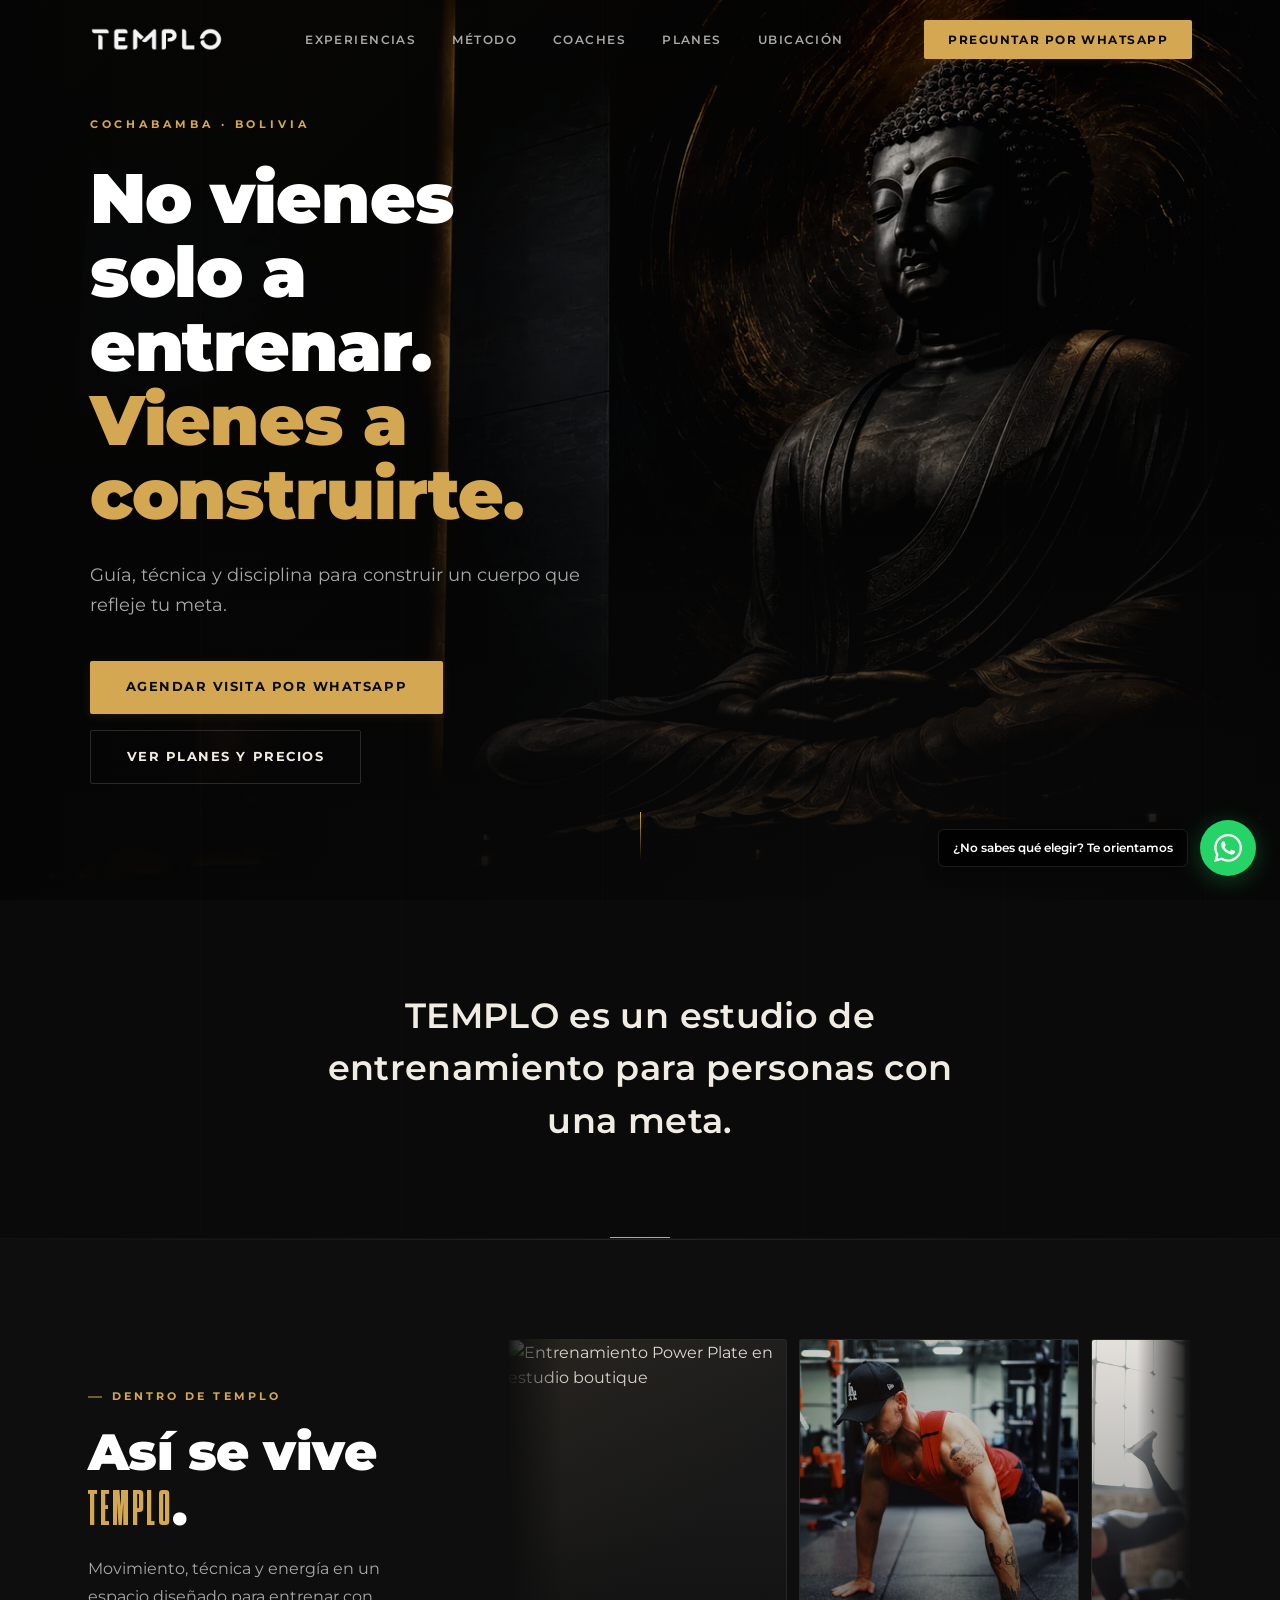
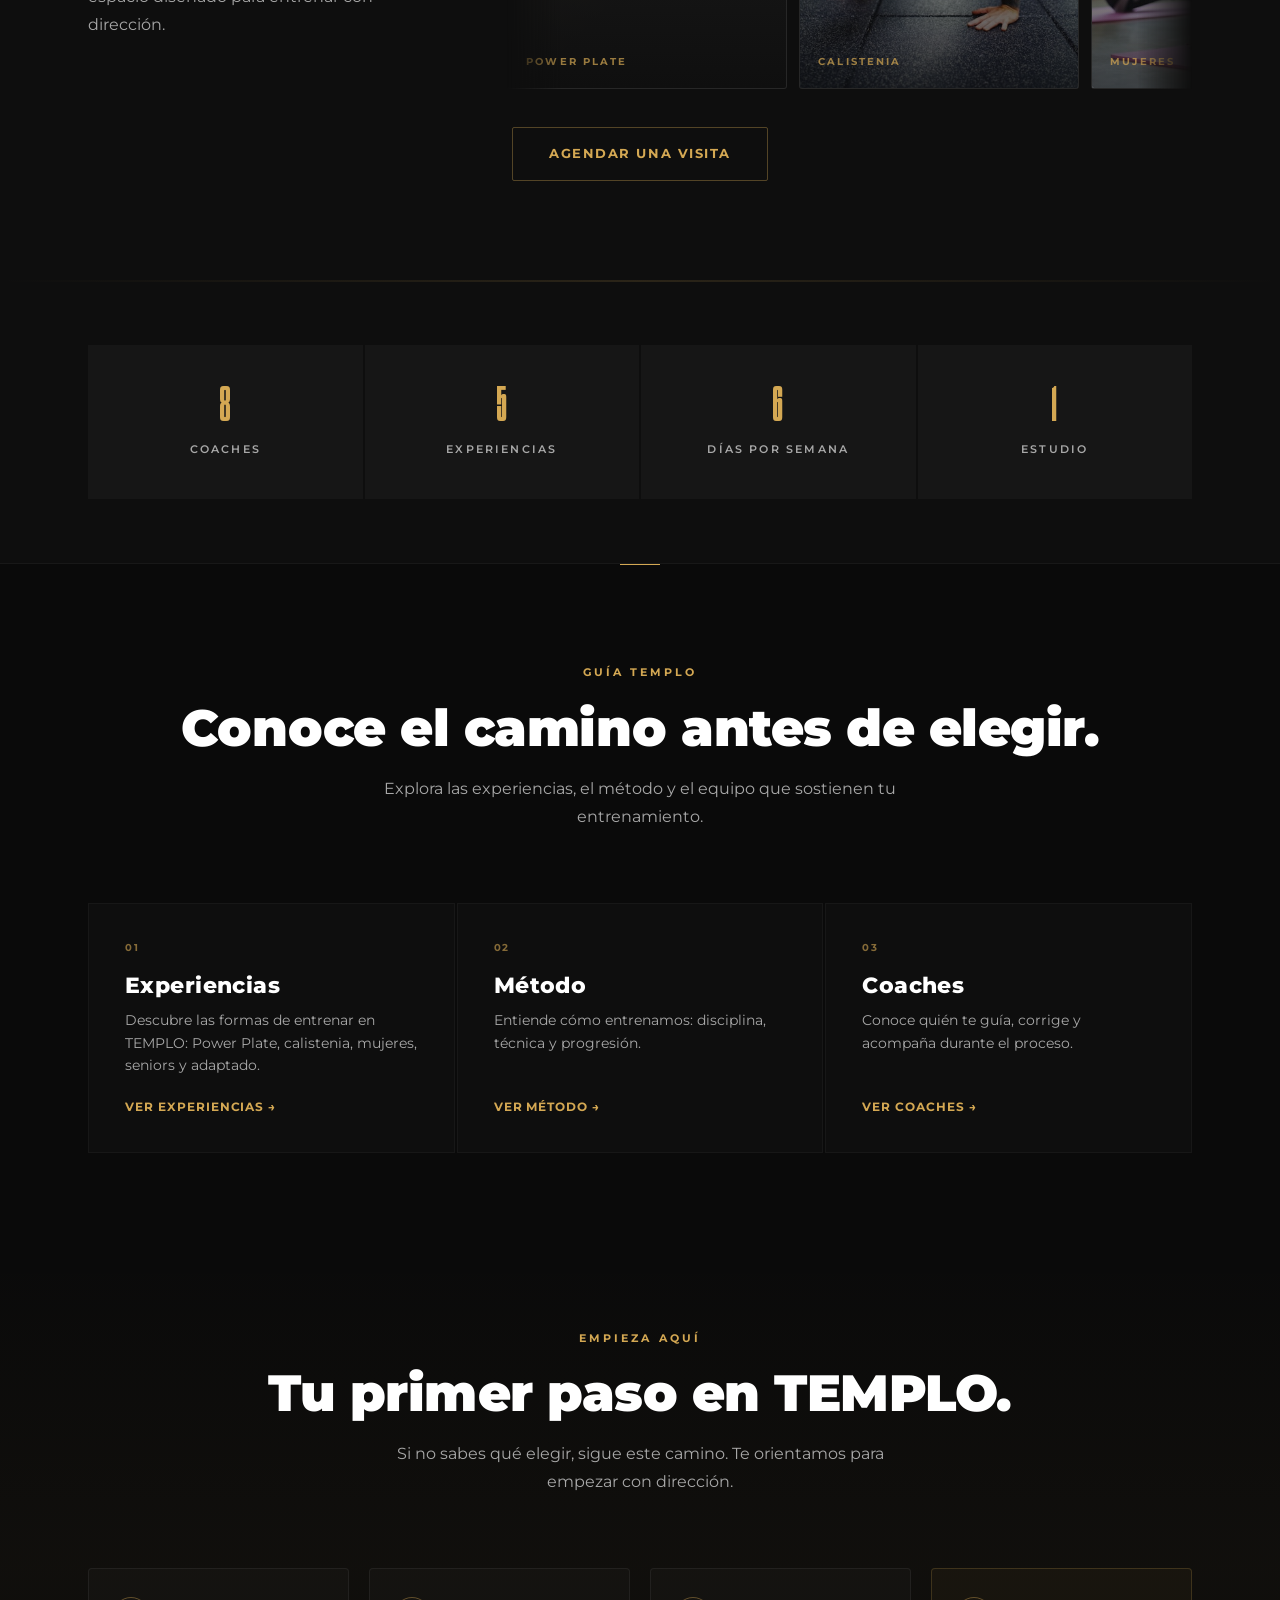
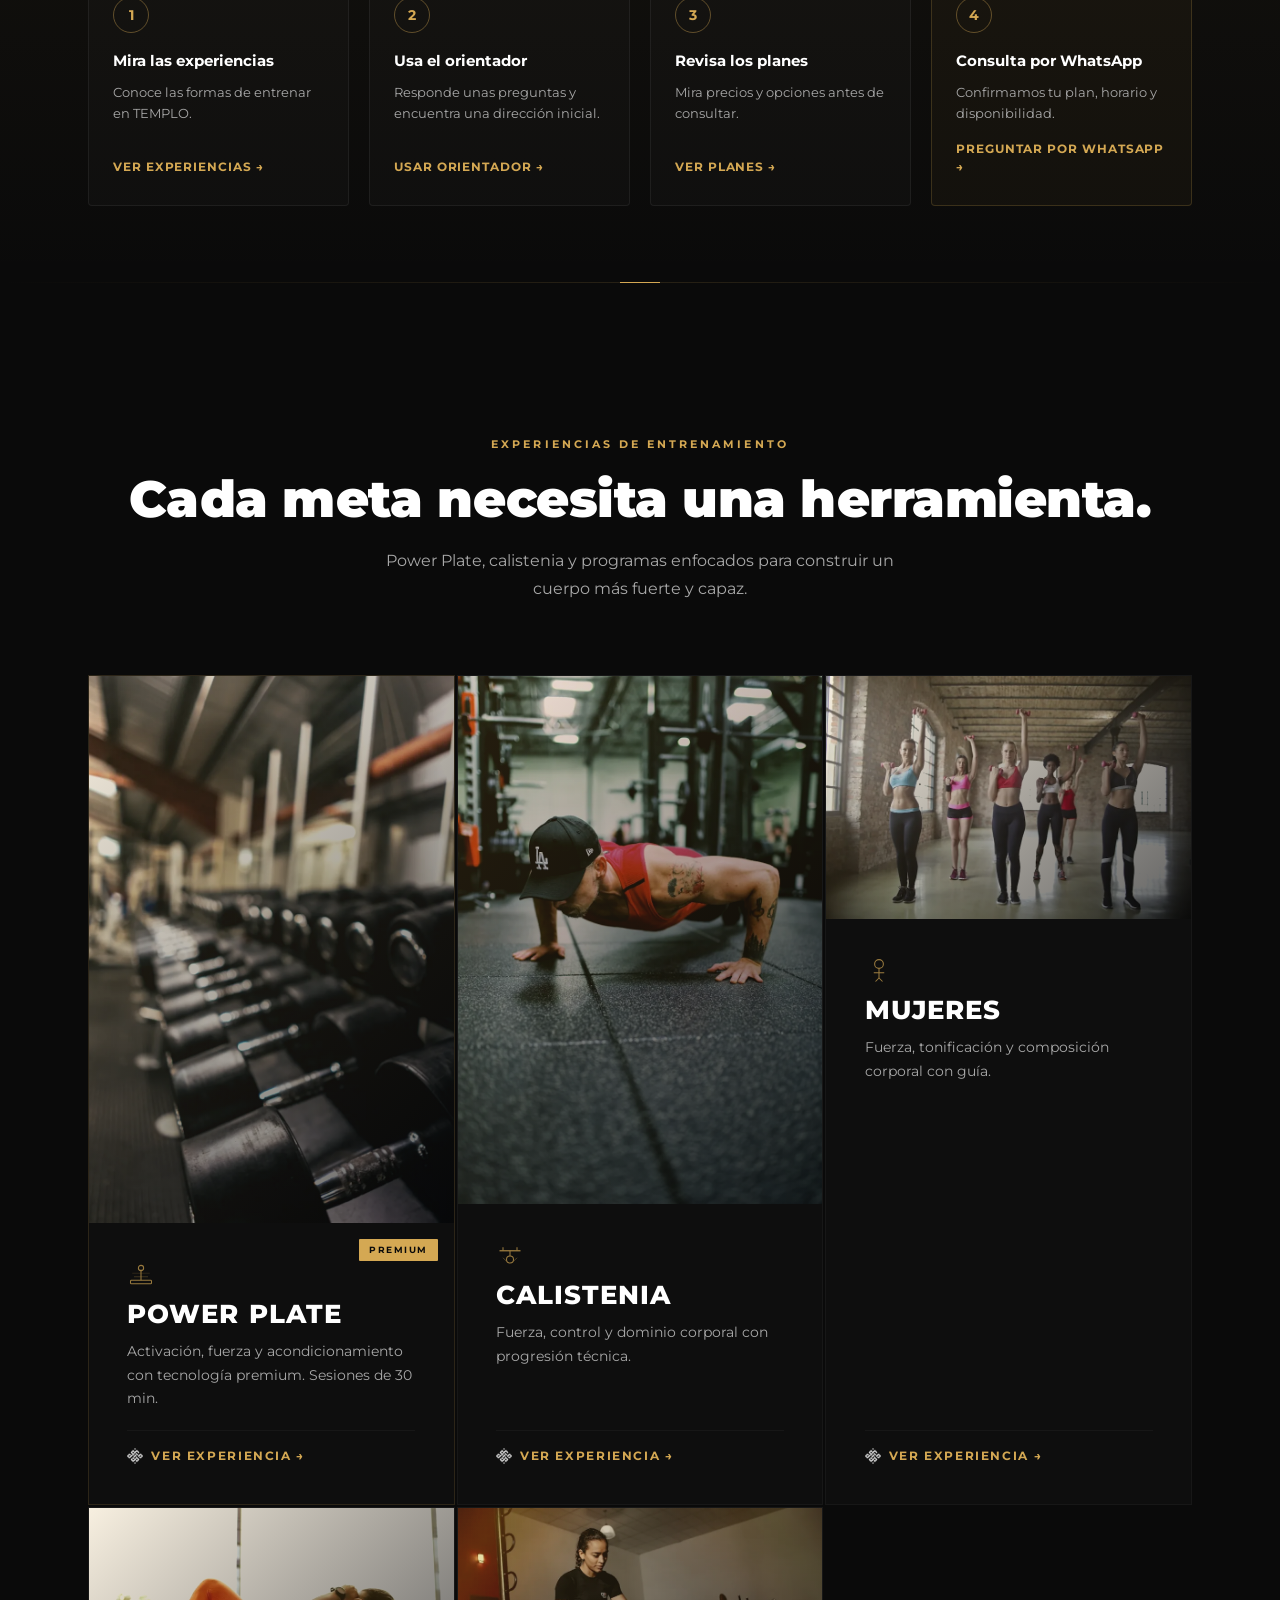
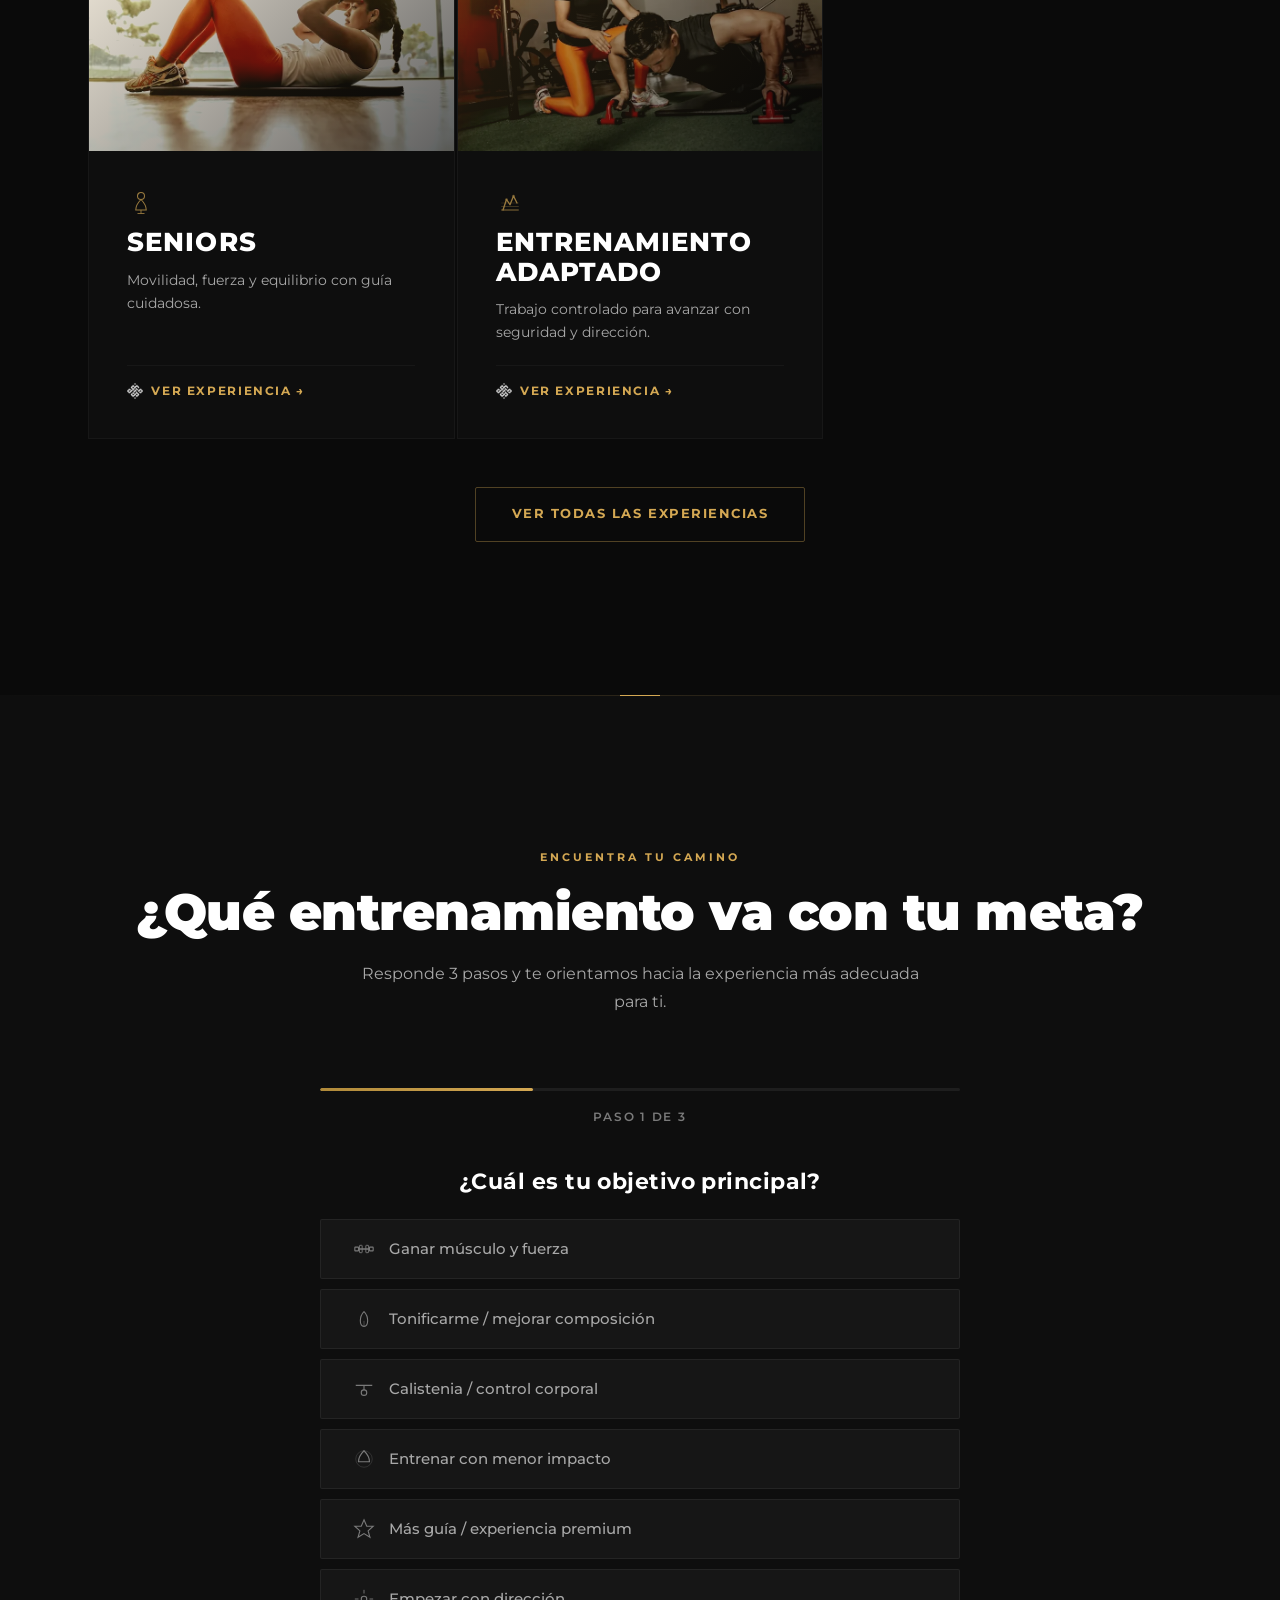
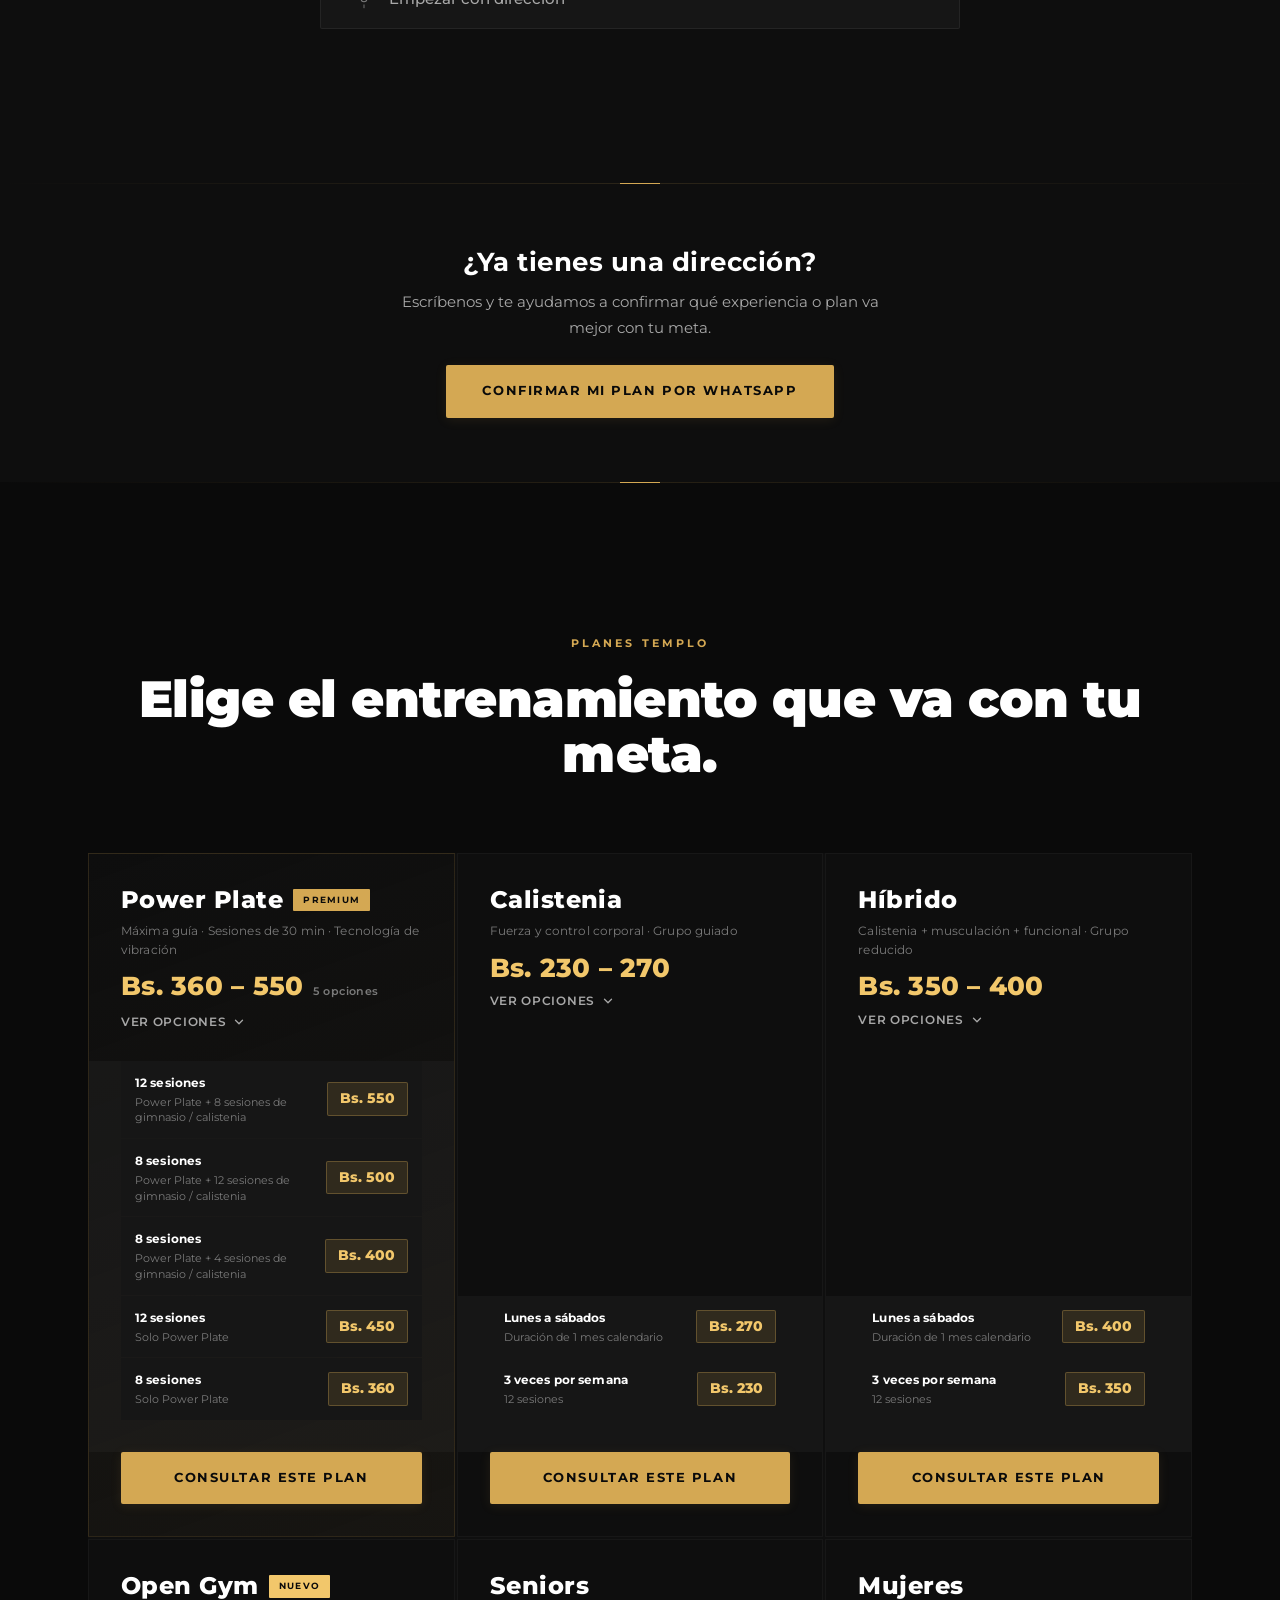
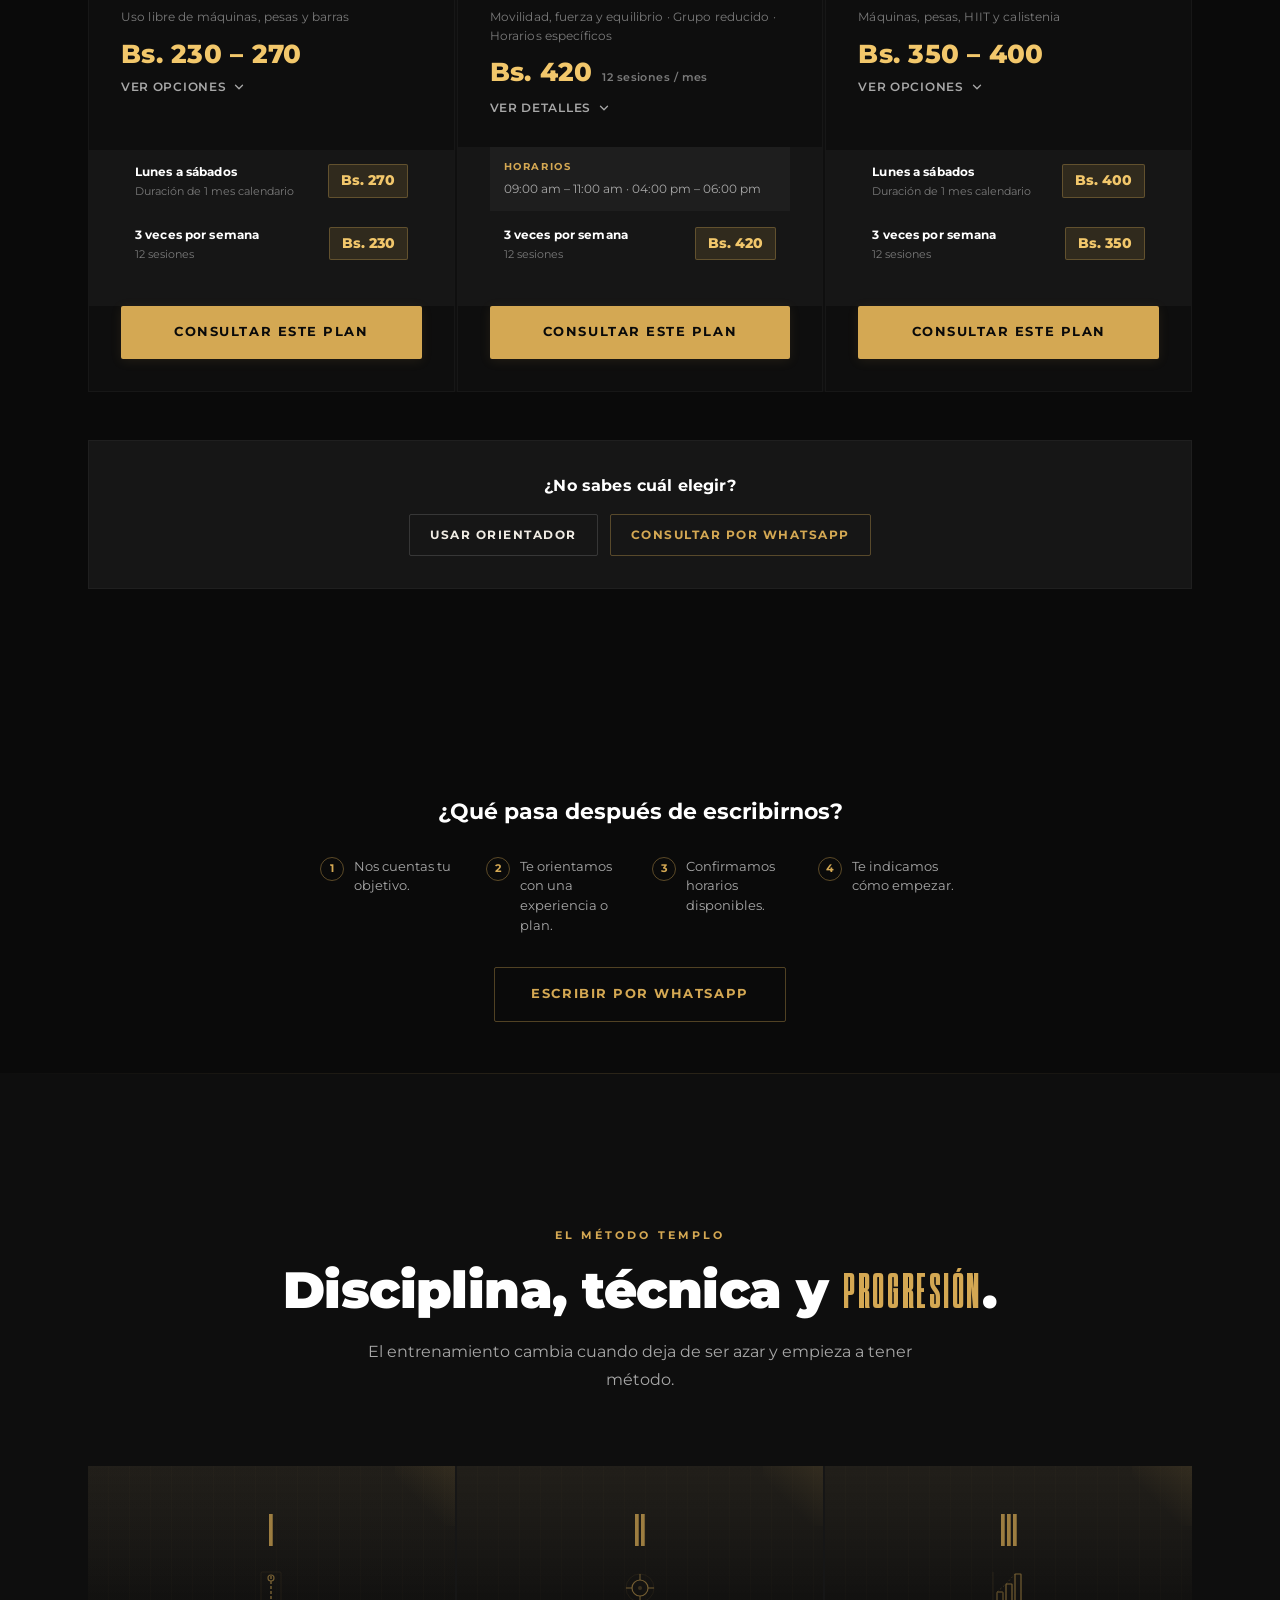
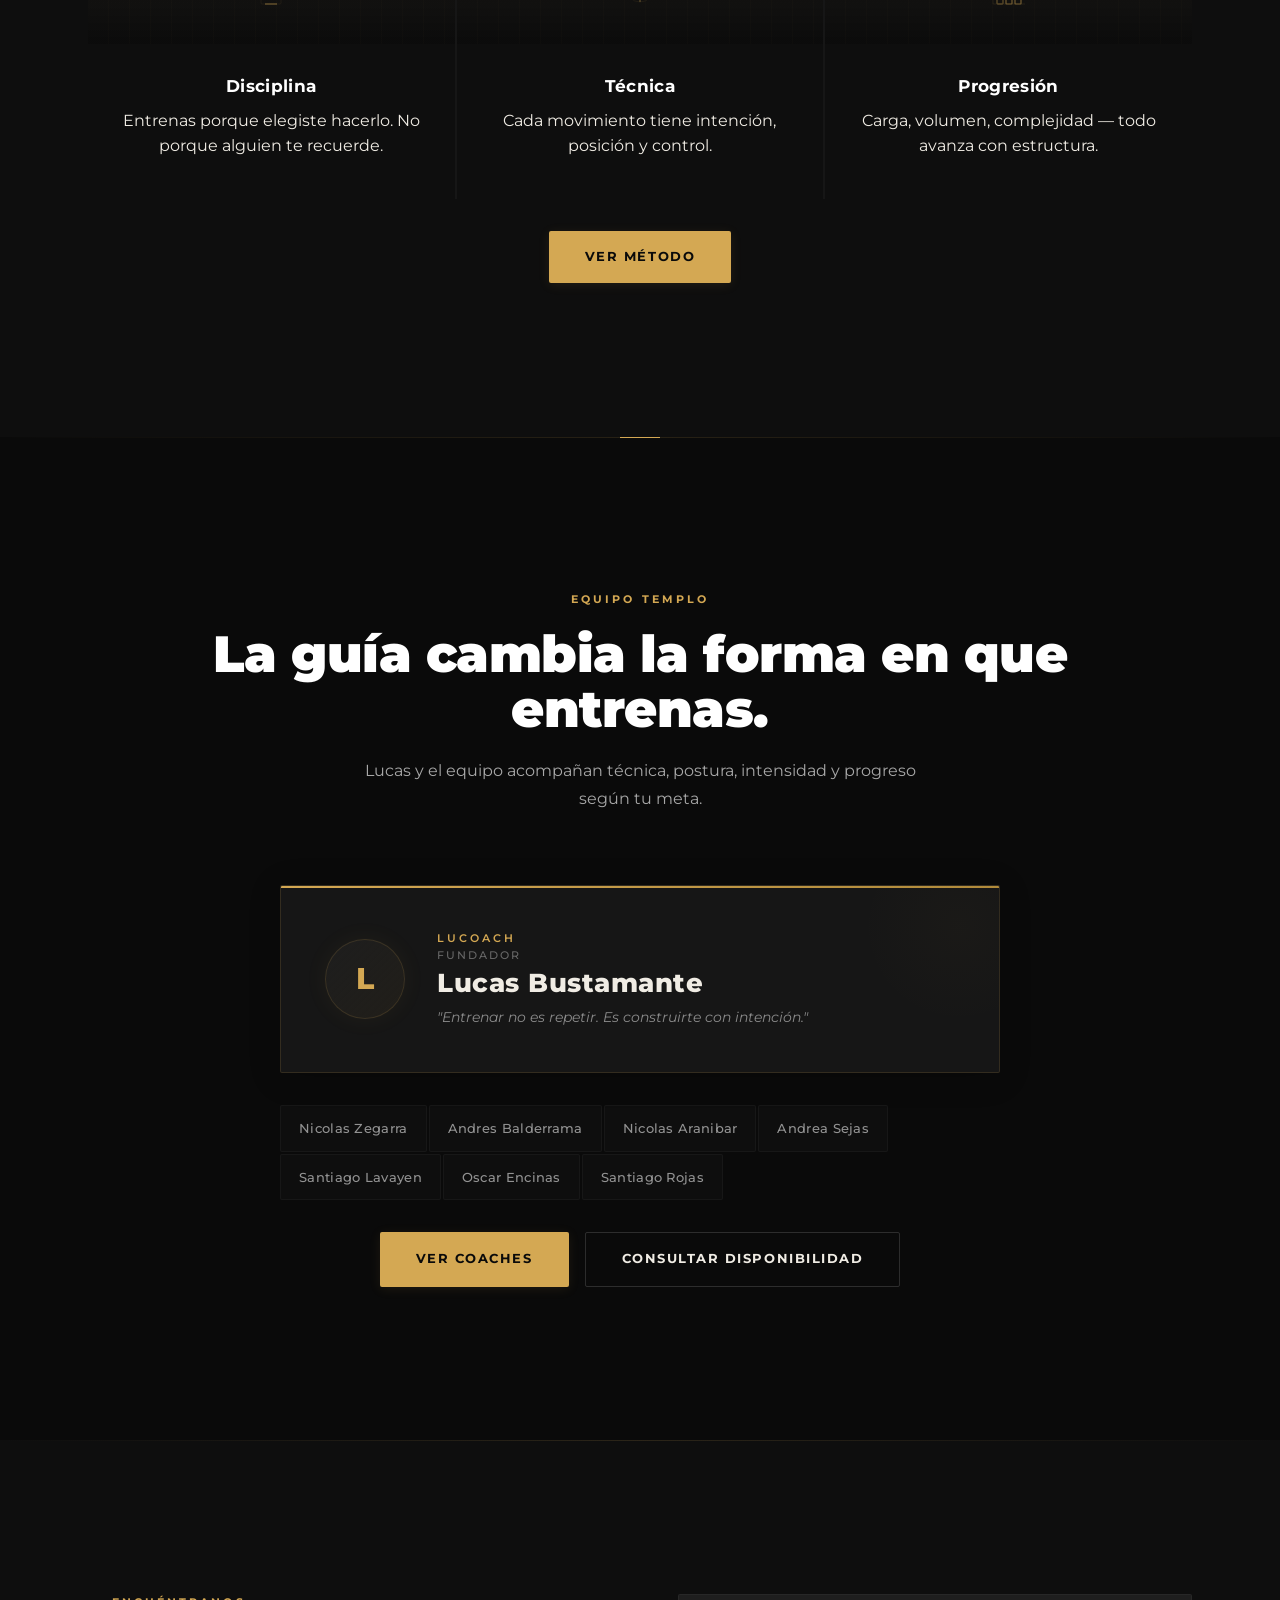
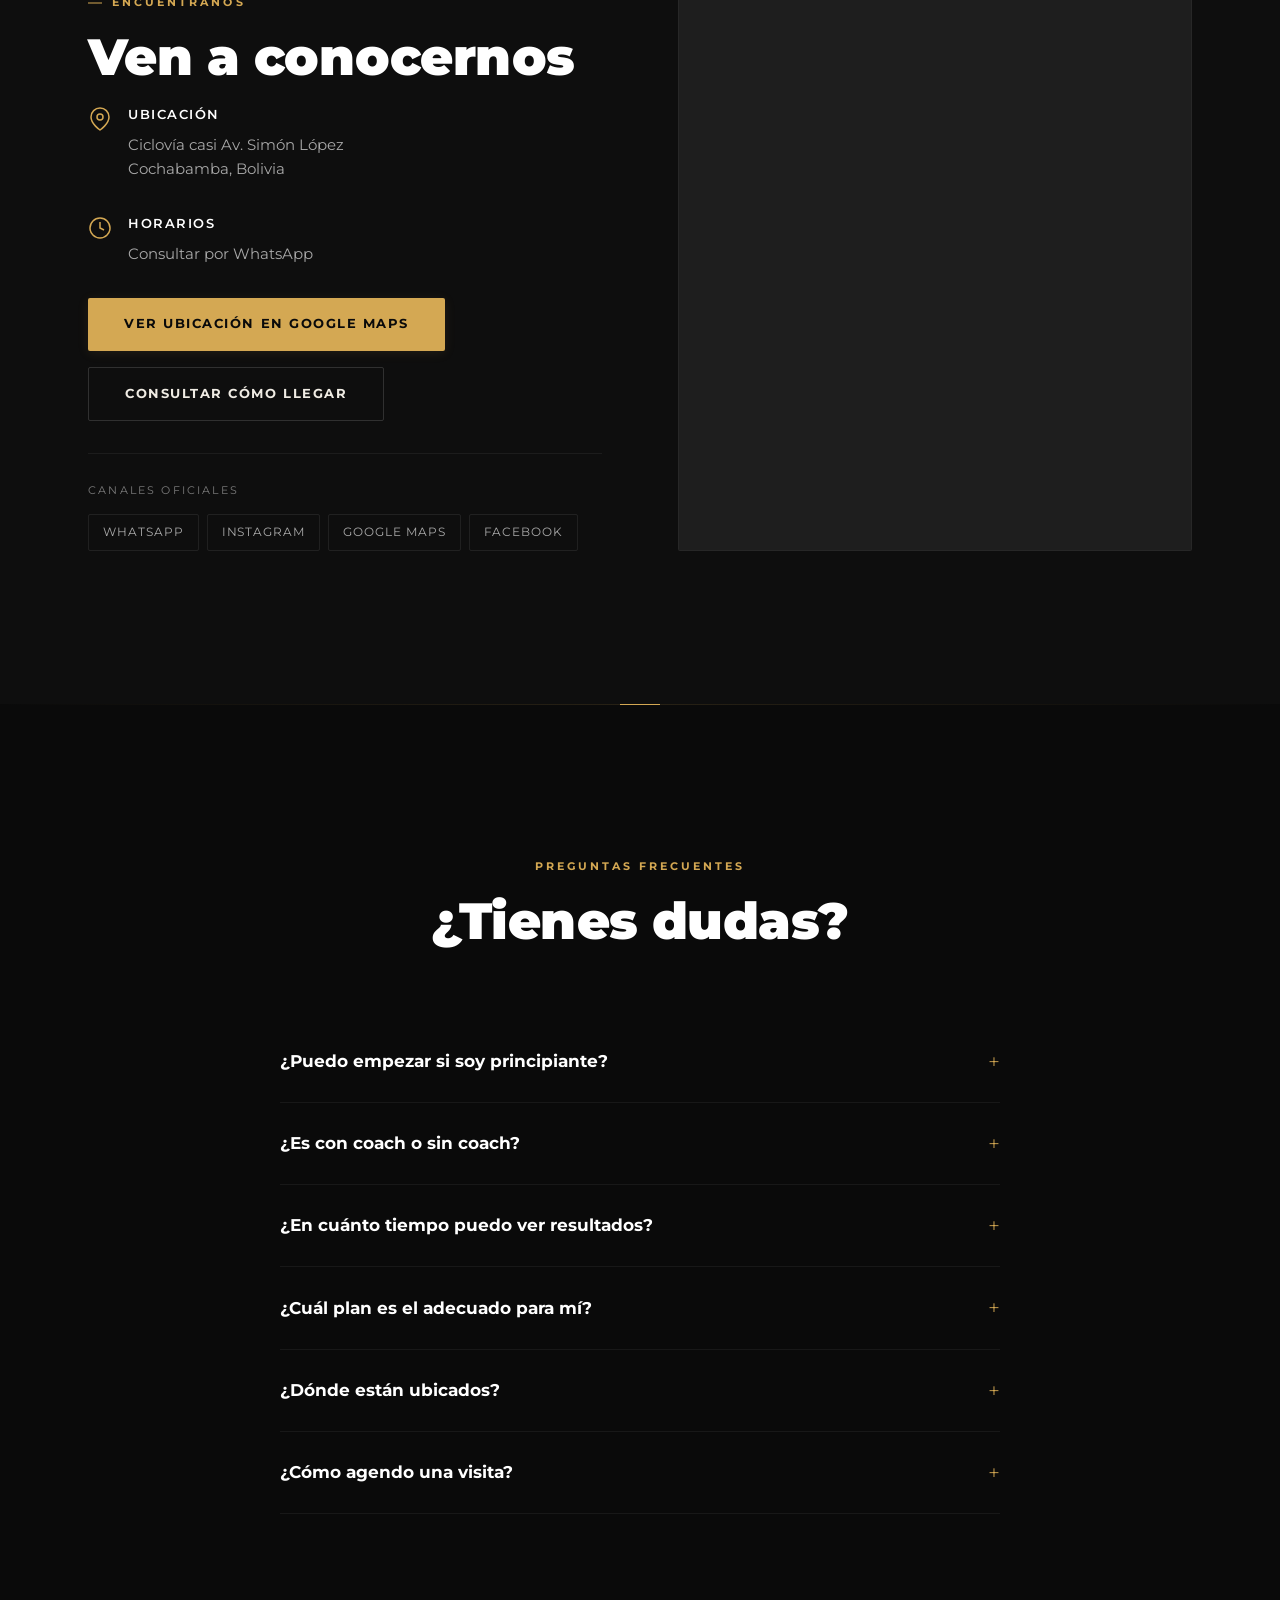
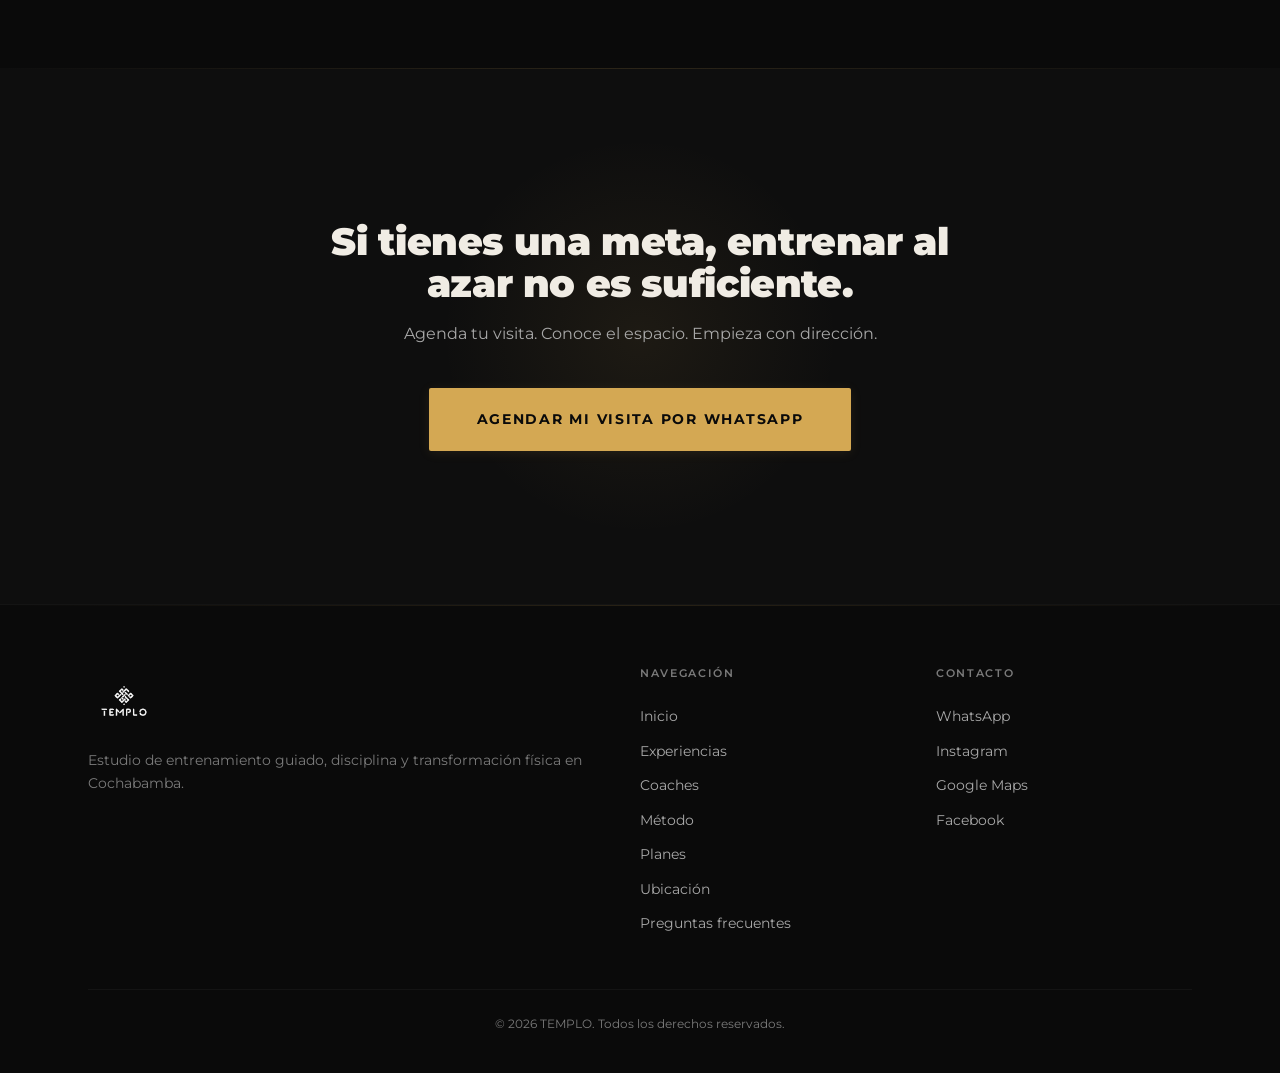
==== commit 373d04d9: "Phase 5B: Dharma brand-seal typography system - Reverted .section-title from Dharma to Montserrat (a" ====
--- a/index.html
+++ b/index.html
@@ -97,7 +97,7 @@
     <div class="container activity-reel__inner">
       <div class="activity-reel__content">
         <span class="section-label">Dentro de TEMPLO</span>
-        <h2 class="section-title">Así se vive TEMPLO.</h2>
+        <h2 class="section-title">Así se vive <span class="brand-seal">TEMPLO</span>.</h2>
         <p class="section-sub">Movimiento, técnica y energía en un espacio diseñado para entrenar con dirección.</p>
       </div>
 
@@ -714,7 +714,7 @@
     <div class="container">
       <div class="section-header section-header--center">
         <span class="section-label">El Método TEMPLO</span>
-        <h2 class="section-title">Disciplina, técnica y progresión.</h2>
+        <h2 class="section-title">Disciplina, técnica y <span class="brand-seal">progresión</span>.</h2>
         <p class="section-sub">El entrenamiento cambia cuando deja de ser azar y empieza a tener método.</p>
       </div>
       <div class="method__grid method__grid--teaser">
--- a/styles.css
+++ b/styles.css
@@ -43,8 +43,8 @@
   --panel-hover: var(--dark-3);
 
   /* Typography system:
-     Dharma Gothic C = display headings
-     Montserrat = body text */
+     Dharma Gothic C = brand-seal accent words only (1–2 words per section max)
+     Montserrat = full reading system (titles, body, UI, everything) */
   --font-display: 'Dharma Gothic C', 'Montserrat', -apple-system, BlinkMacSystemFont, sans-serif;
   --font-body: 'Montserrat', -apple-system, BlinkMacSystemFont, sans-serif;
   --font: var(--font-body);
@@ -70,12 +70,13 @@
   --motion-ease: cubic-bezier(0.16, 1, 0.3, 1);
 }
 
-/* ---------- DHARMA GOTHIC C — Display Font ----------
-   Dharma = blade, not wallpaper.
-   Use for: hero titles, section titles, metric numbers, large display moments.
-   Do NOT use for: body, paragraphs, FAQ, labels, small UI, buttons.
+/* ---------- DHARMA GOTHIC C — Brand Seal Accent ----------
+   Dharma = brand seal, not title font.
+   Use for: 1–2 strategic accent words per section max (.brand-seal class).
+   Do NOT use for: full titles, sentences, body, FAQ, buttons, nav, cards.
+   Montserrat carries the full reading system.
    Weights: 700 (Bold), 900 (Heavy), 800+italic (ExBoldItalic accent only).
-   --------------------------------------------------- */
+   --------------------------------------------------------- */
 @font-face {
   font-family: 'Dharma Gothic C';
   src: url('assets/fonts/DharmaGothicC-Bold.woff2') format('woff2'),
@@ -287,36 +288,30 @@
 }
 
 .section-title {
-  font-family: var(--font-display);
+  font-family: var(--font-body);
   font-size: clamp(2rem, 4.5vw, 3.2rem);
-  font-weight: 800;
-  line-height: var(--display-lh);
-  letter-spacing: var(--display-ls);
+  font-weight: 900;
+  line-height: 1.08;
+  letter-spacing: -0.01em;
   margin-bottom: 20px;
   color: var(--white-pure);
 }
 
-/* Functional question headings — Montserrat, not Dharma.
-   Pathfinder, FAQ, and similar UI prompts are functional text,
-   not high-impact brand display moments. */
-.pathfinder .section-title,
-.faq .section-title,
-.plans .section-title,
-.location .section-title,
-.exp-comparison .section-title {
-  font-family: var(--font-body);
-  font-weight: 900;
-  letter-spacing: -0.01em;
-  line-height: 1.08;
+/* Brand-seal accent — Dharma for 1–2 strategic words only */
+.brand-seal {
+  font-family: var(--font-display);
+  font-weight: 800;
+  letter-spacing: 0.05em;
+  line-height: 0.95;
+  text-transform: uppercase;
+  display: inline-block;
+  color: var(--accent);
+  white-space: nowrap;
 }
 
 @media (max-width: 600px) {
-  .pathfinder .section-title,
-  .faq .section-title,
-  .plans .section-title,
-  .location .section-title,
-  .exp-comparison .section-title {
-    line-height: 1.12;
+  .brand-seal {
+    letter-spacing: 0.04em;
   }
 }
 
@@ -646,11 +641,11 @@
 }
 
 .hero__title {
-  font-family: var(--font-display);
+  font-family: var(--font-body);
   font-size: clamp(2.4rem, 6vw, 4.4rem);
   font-weight: 900;
-  letter-spacing: var(--display-ls-tight);
-  line-height: var(--display-lh);
+  letter-spacing: -0.015em;
+  line-height: 1.05;
   margin-bottom: 28px;
   opacity: 0;
   transform: translateY(30px);
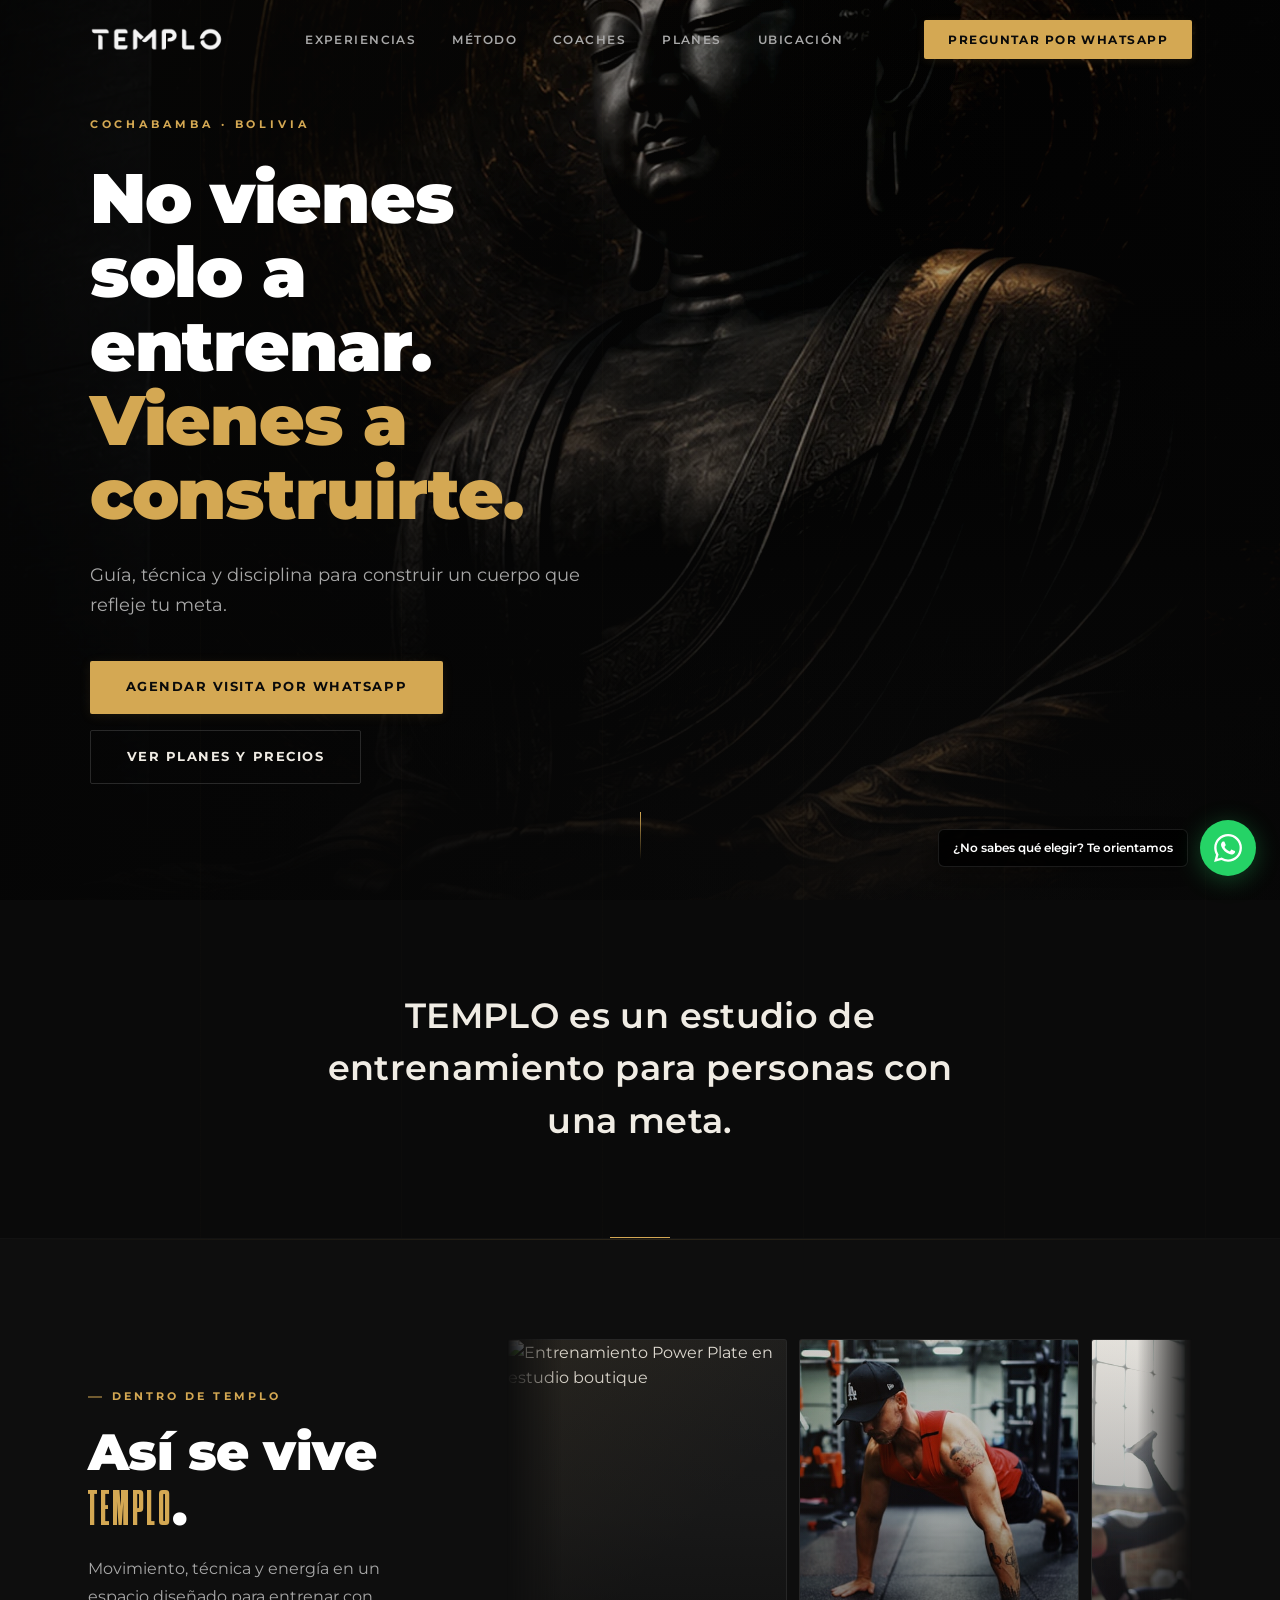
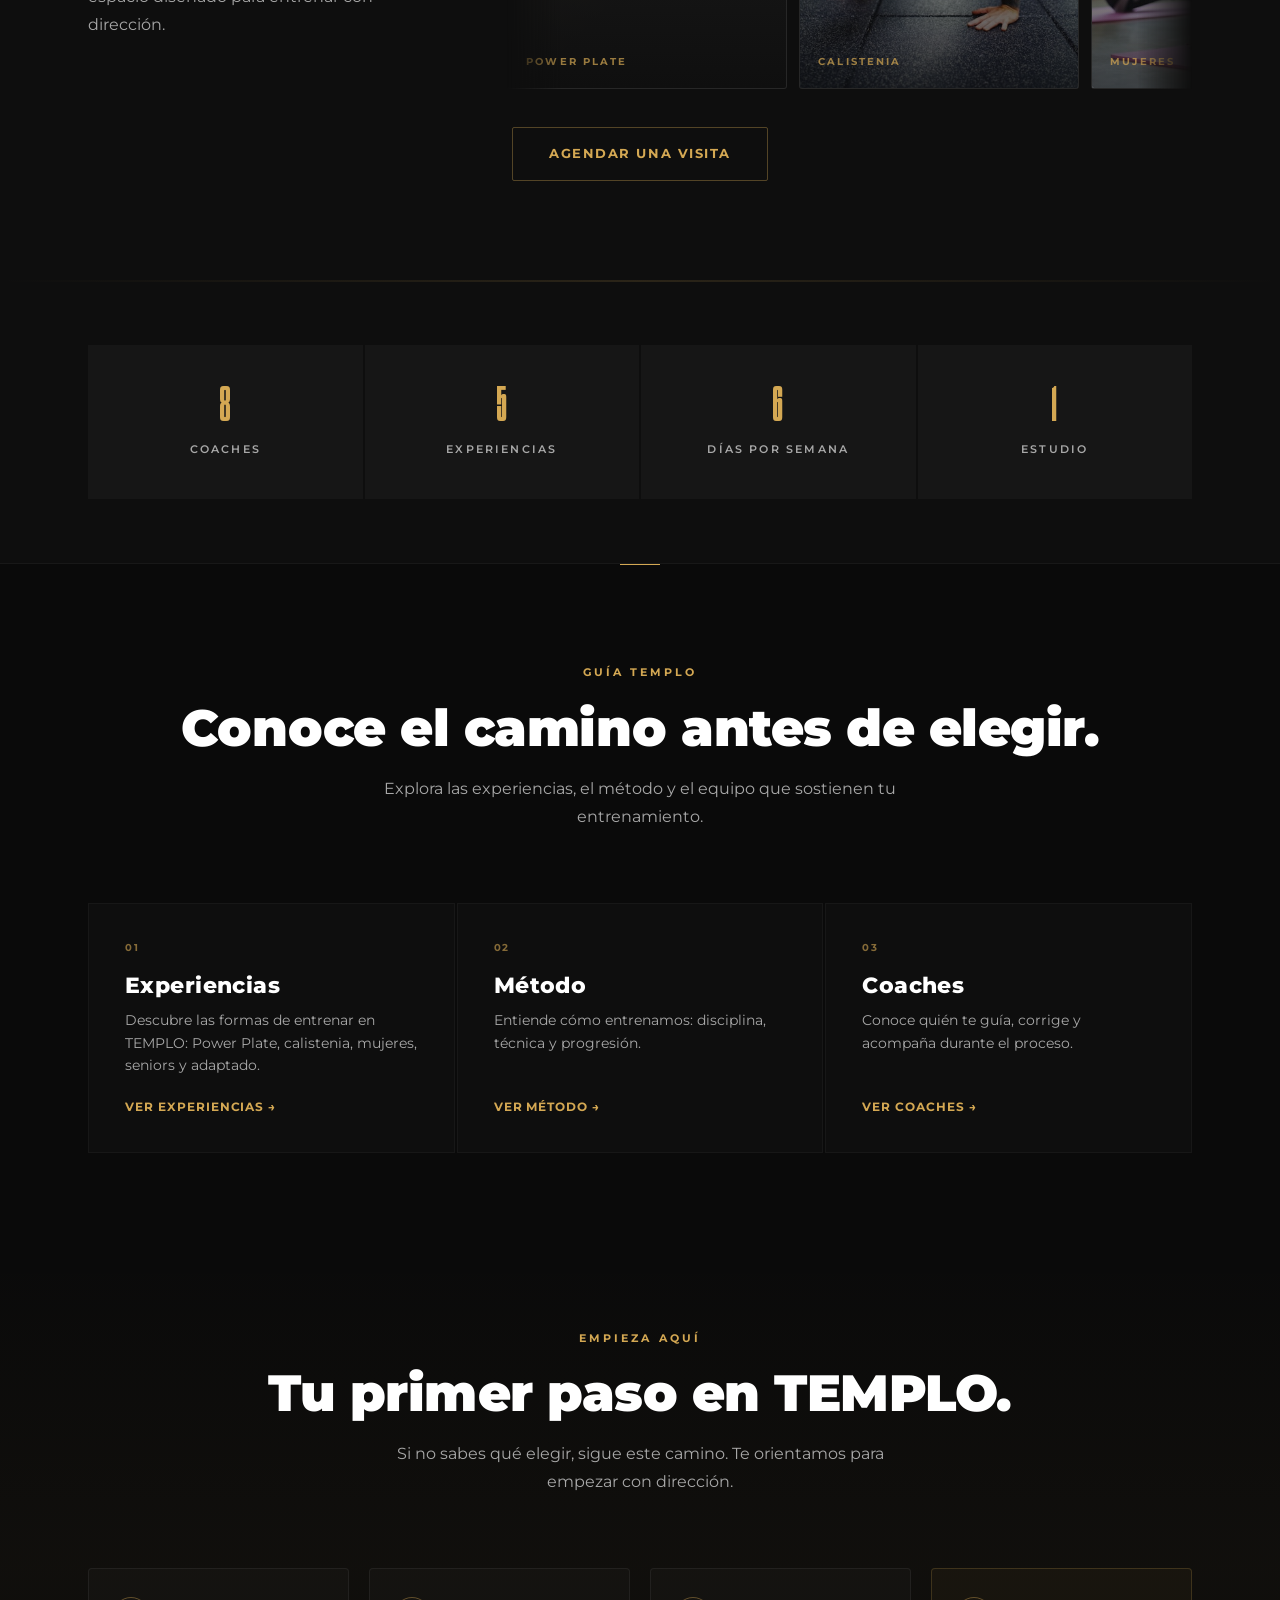
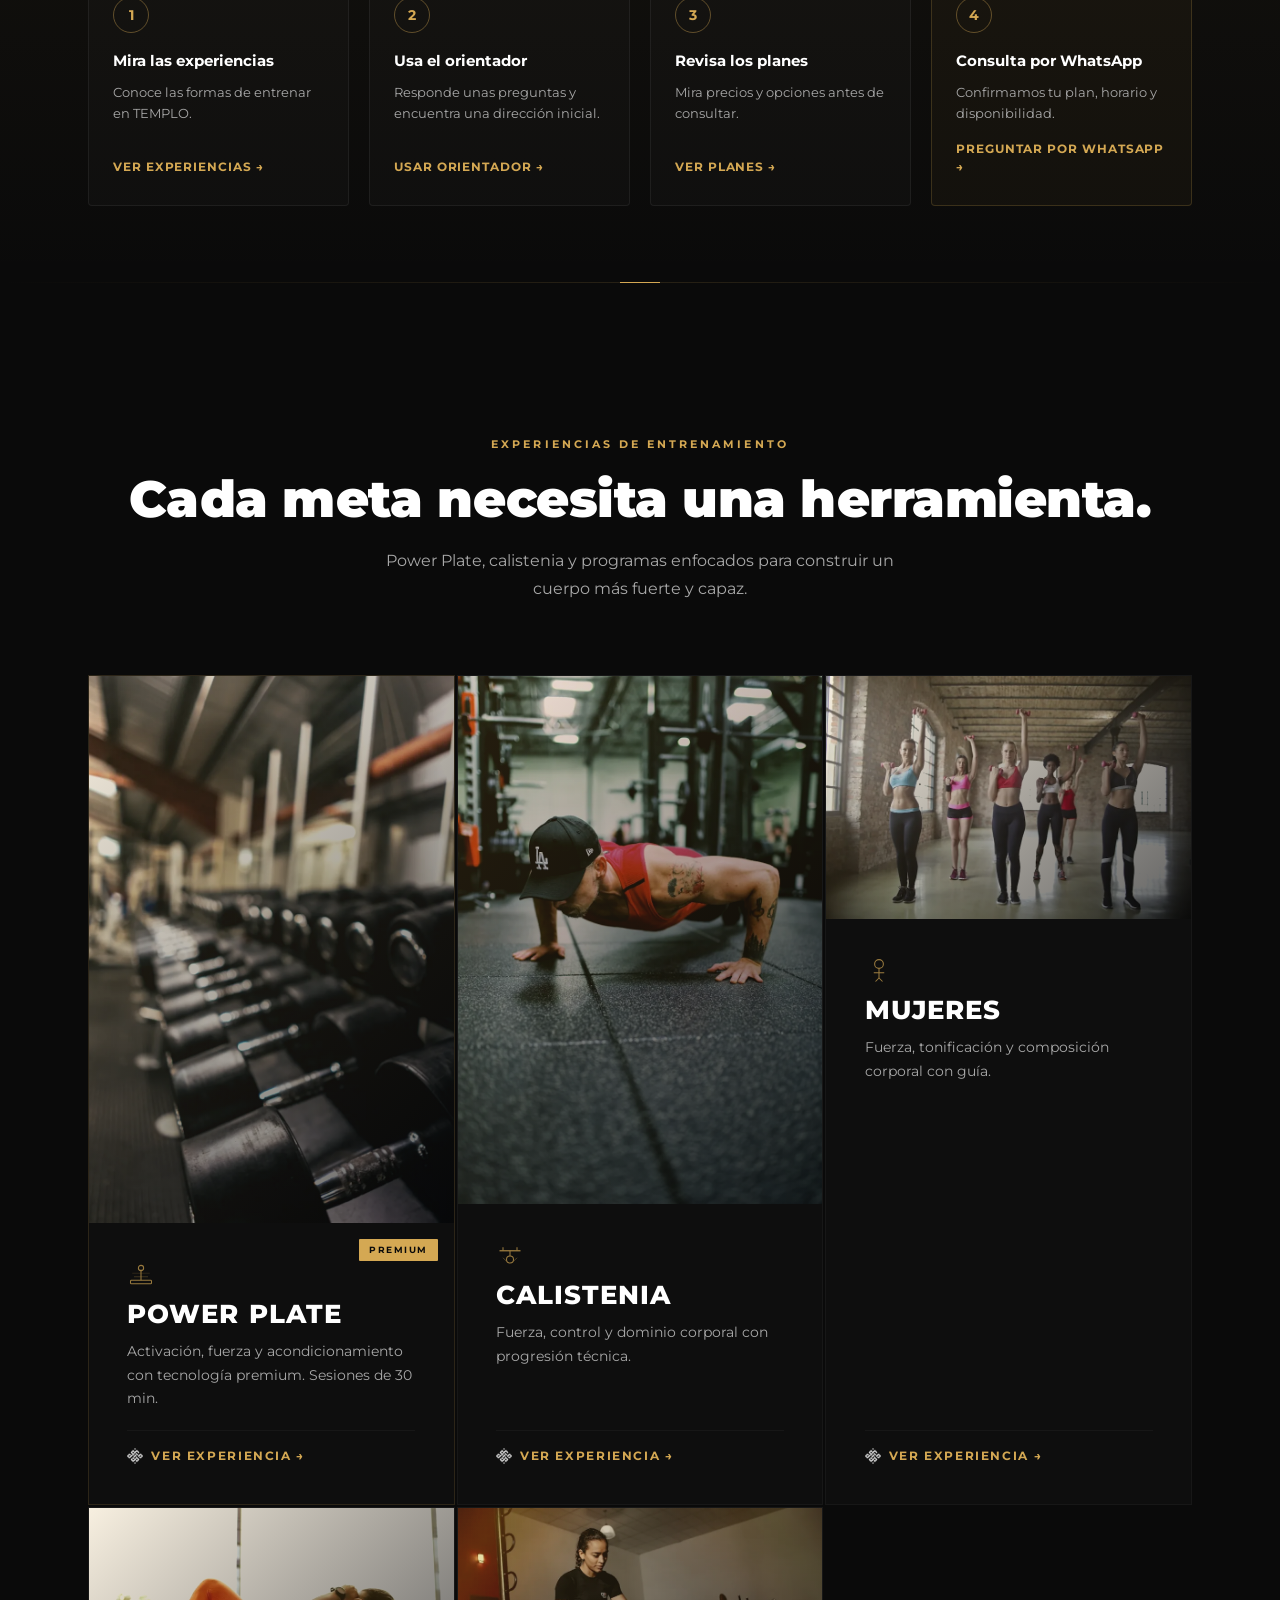
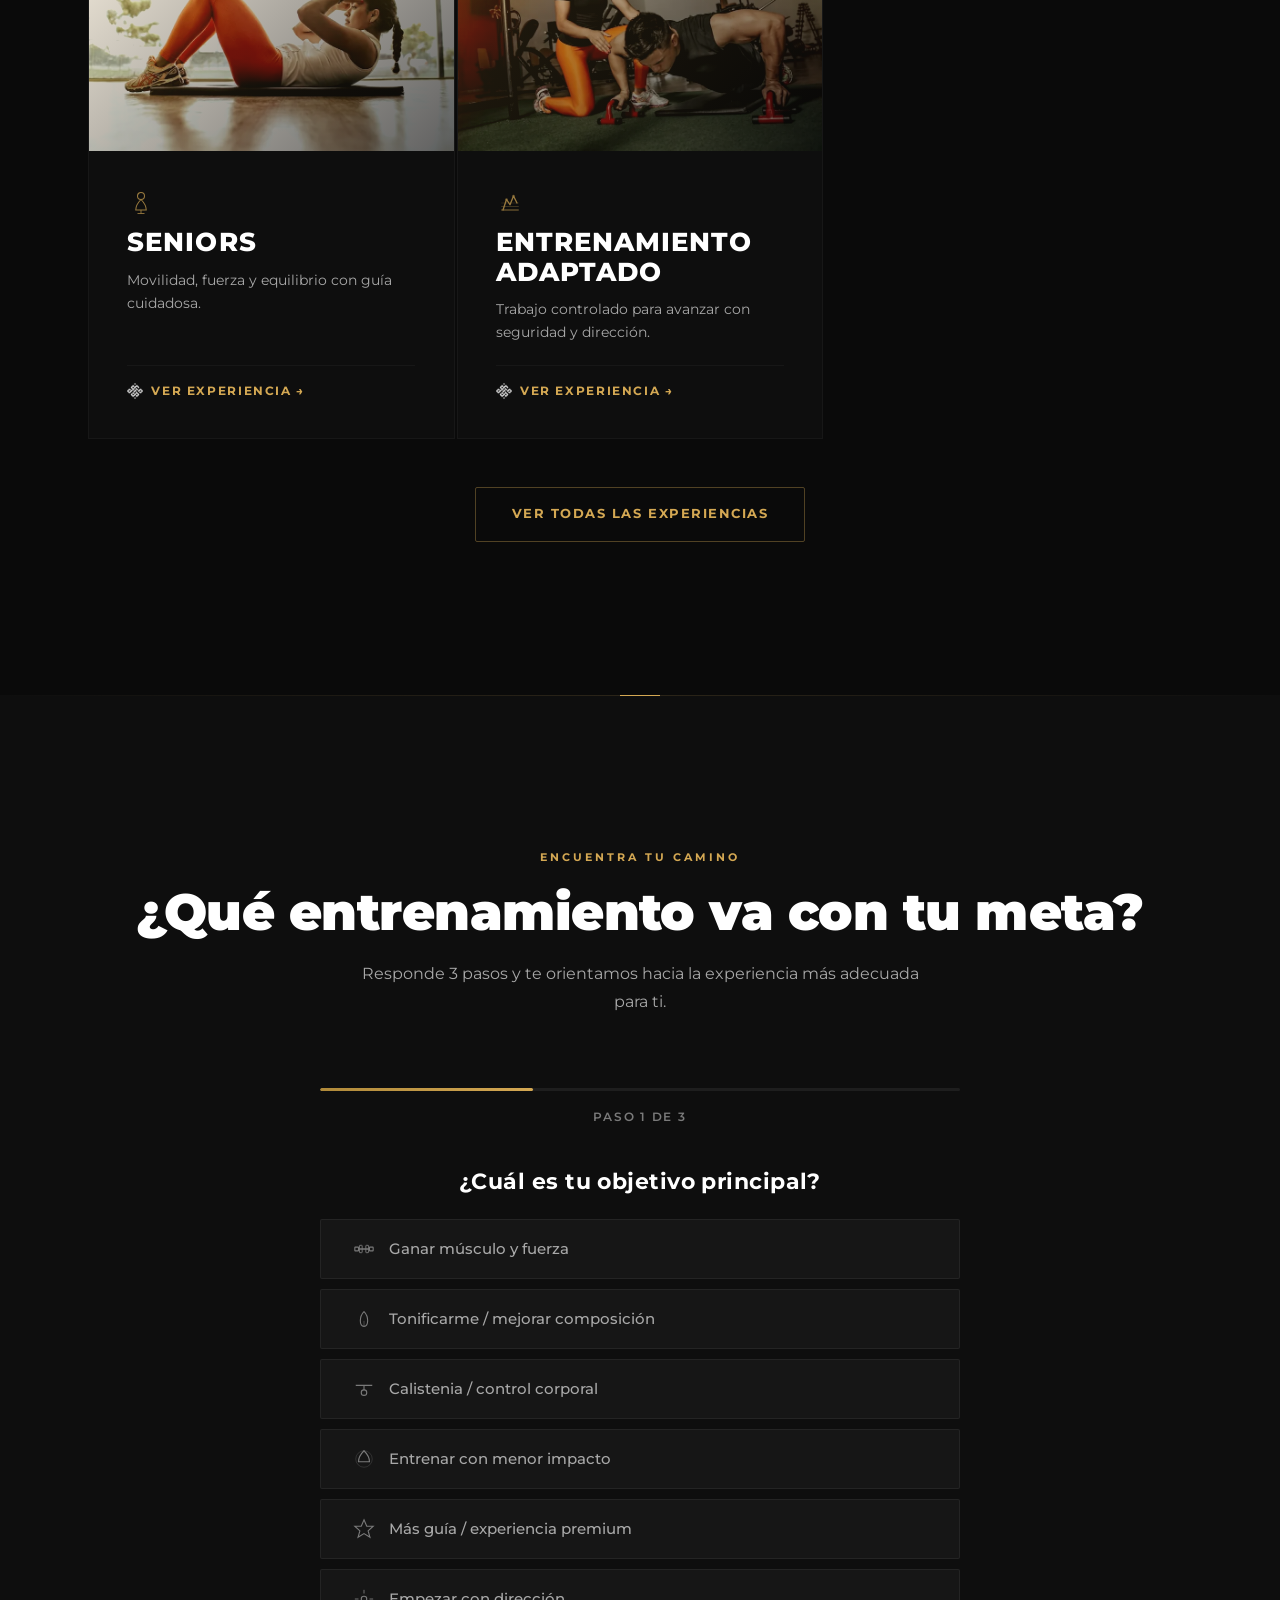
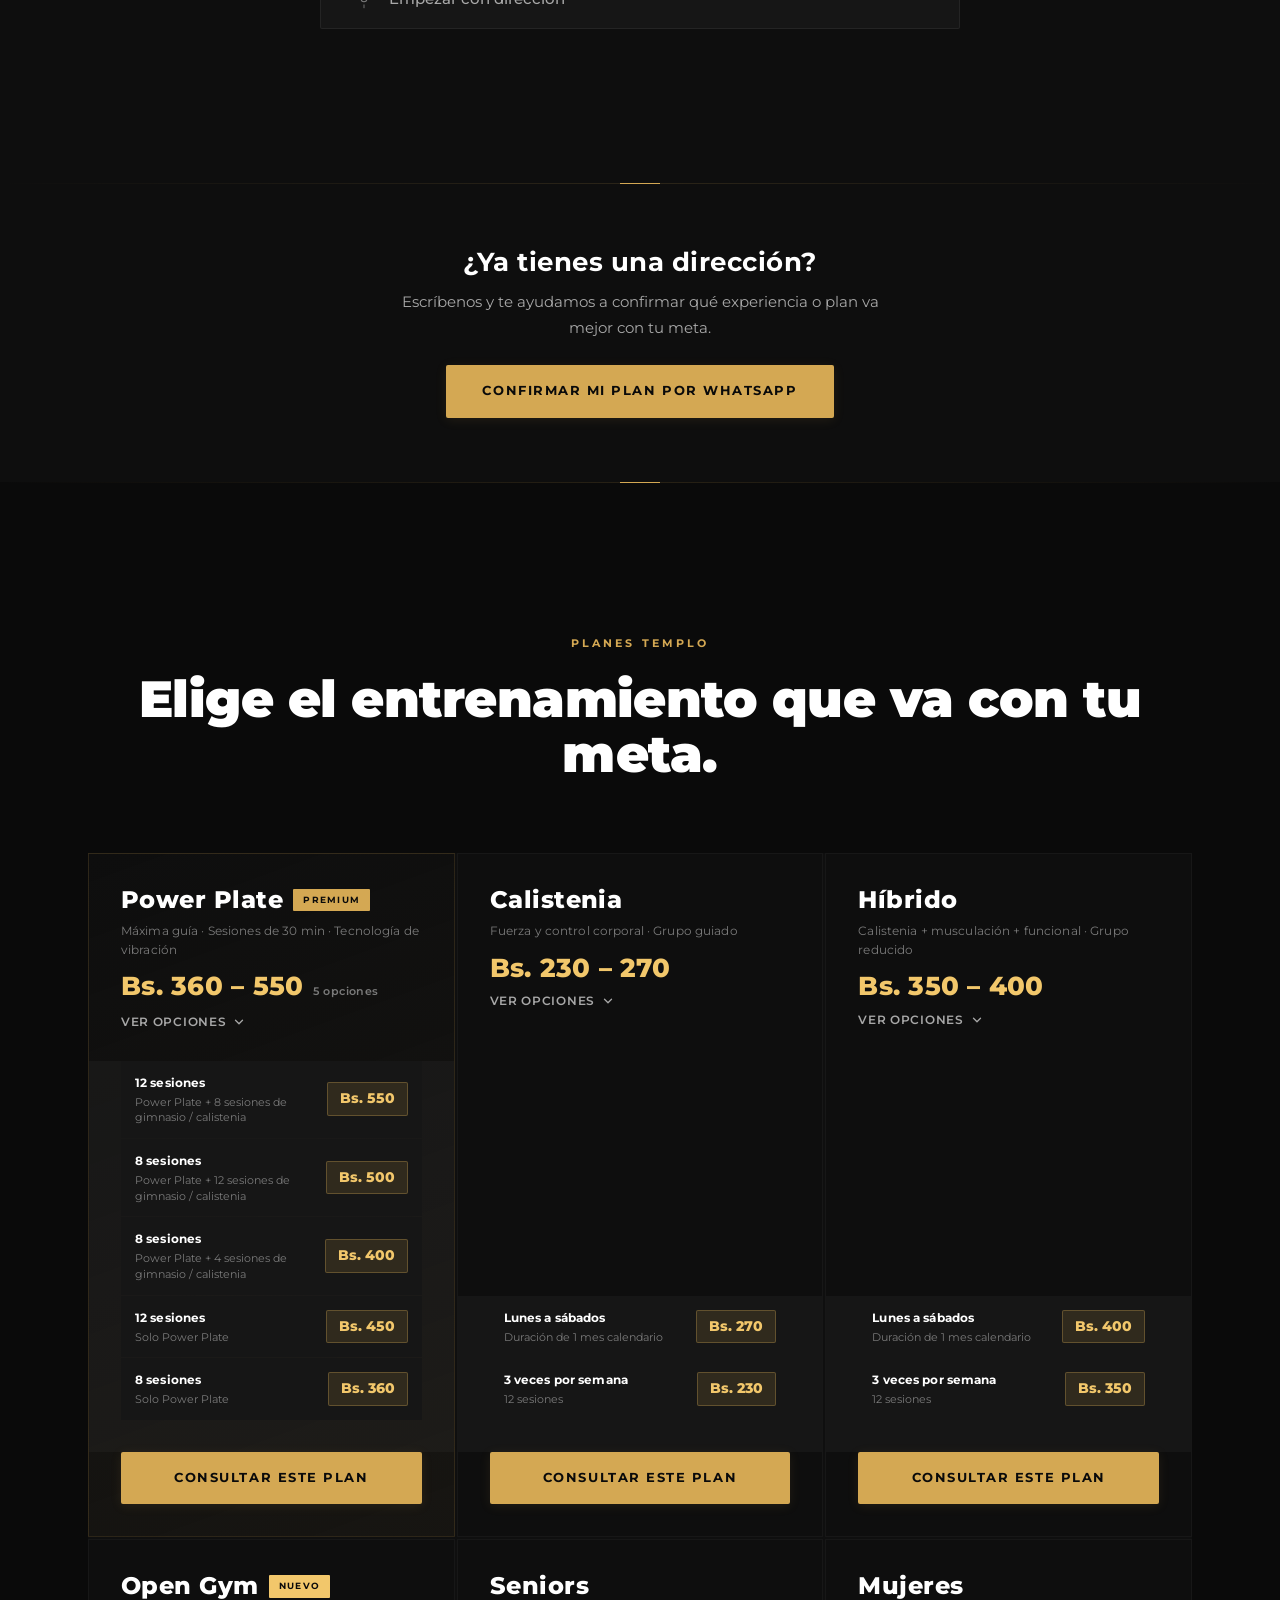
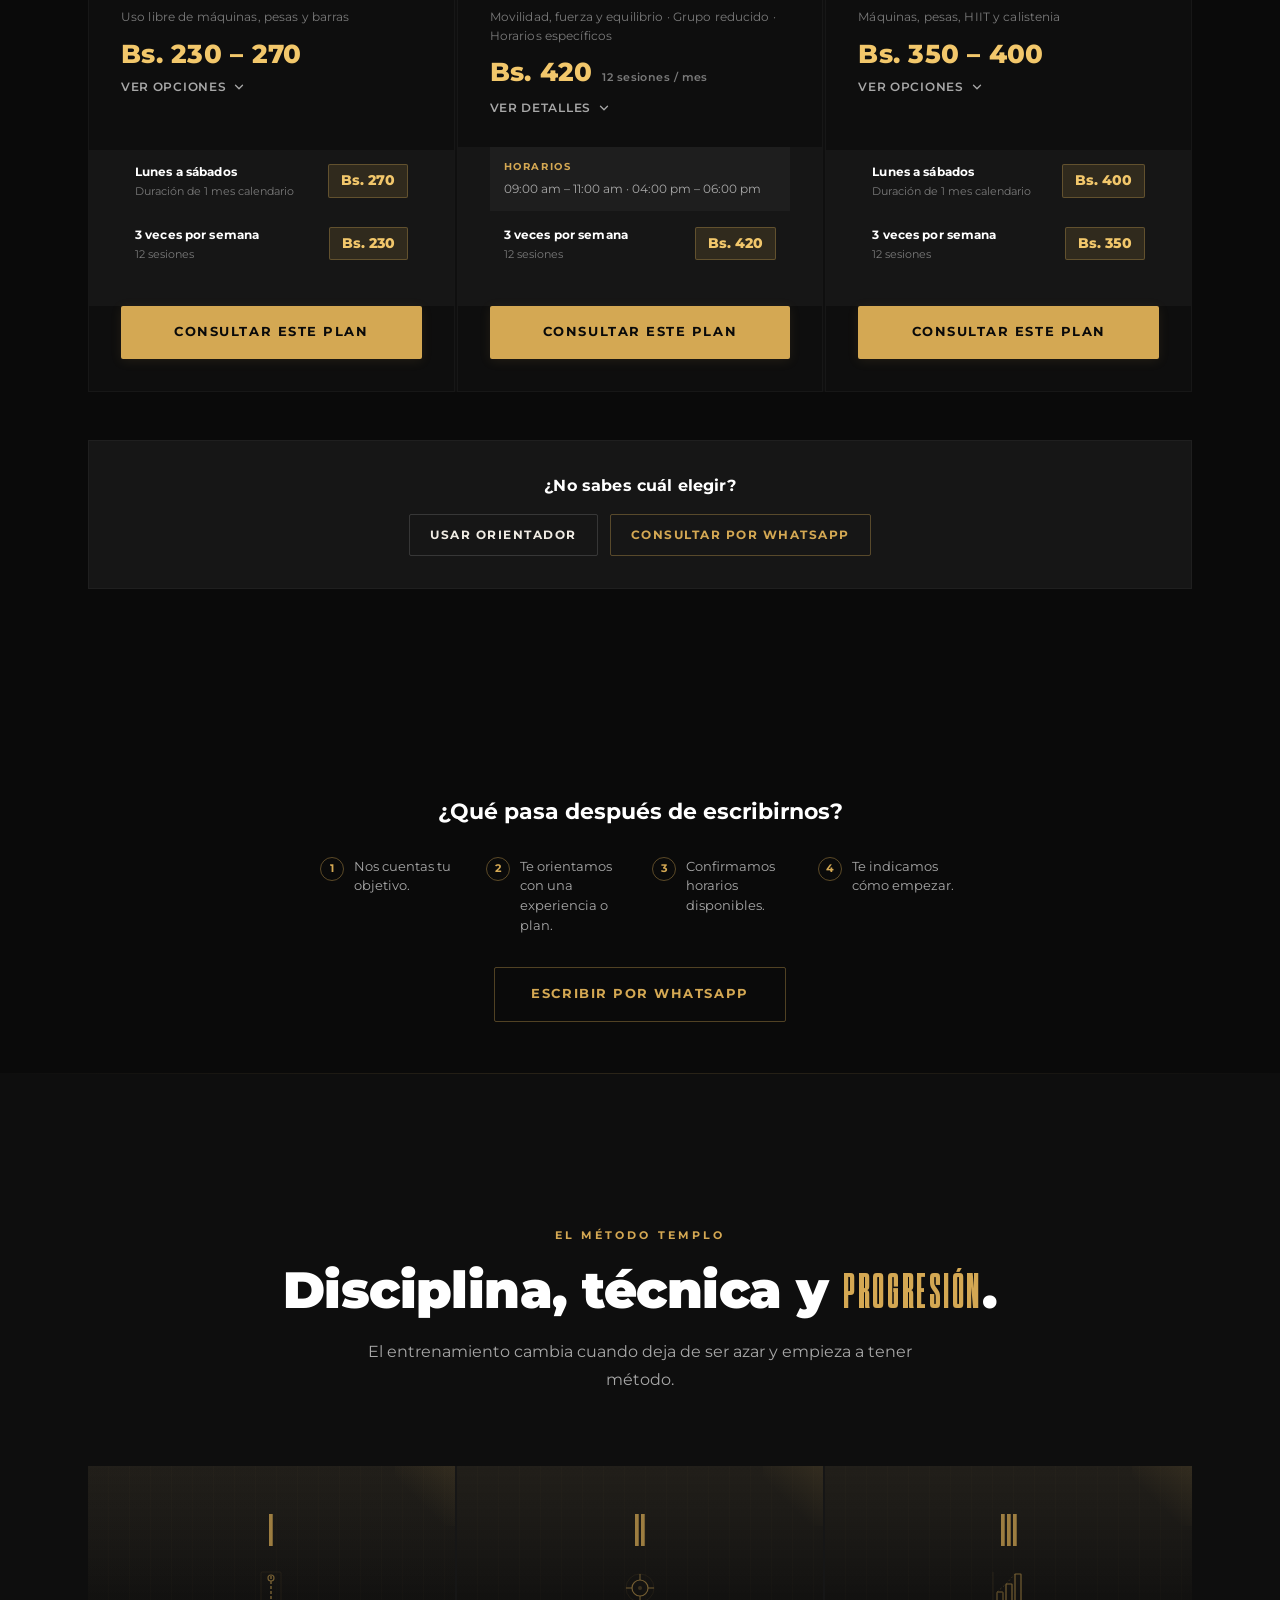
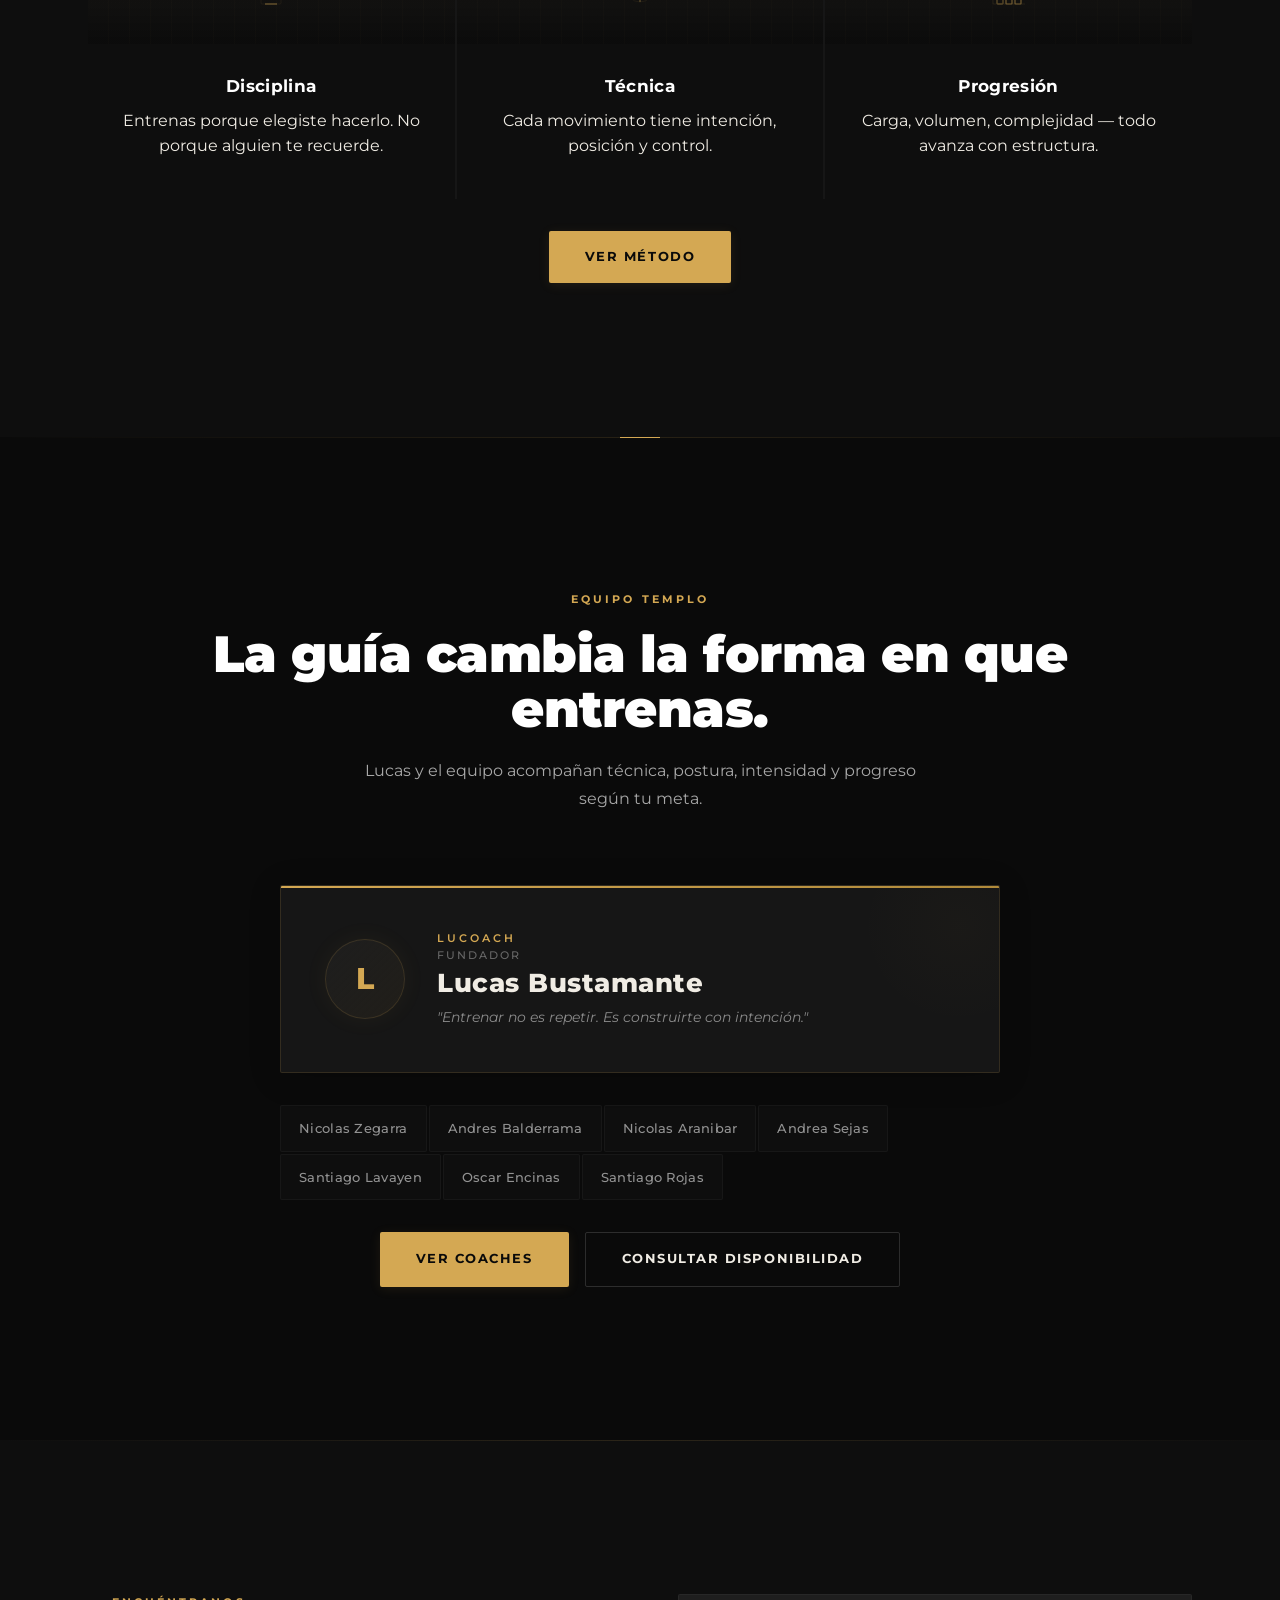
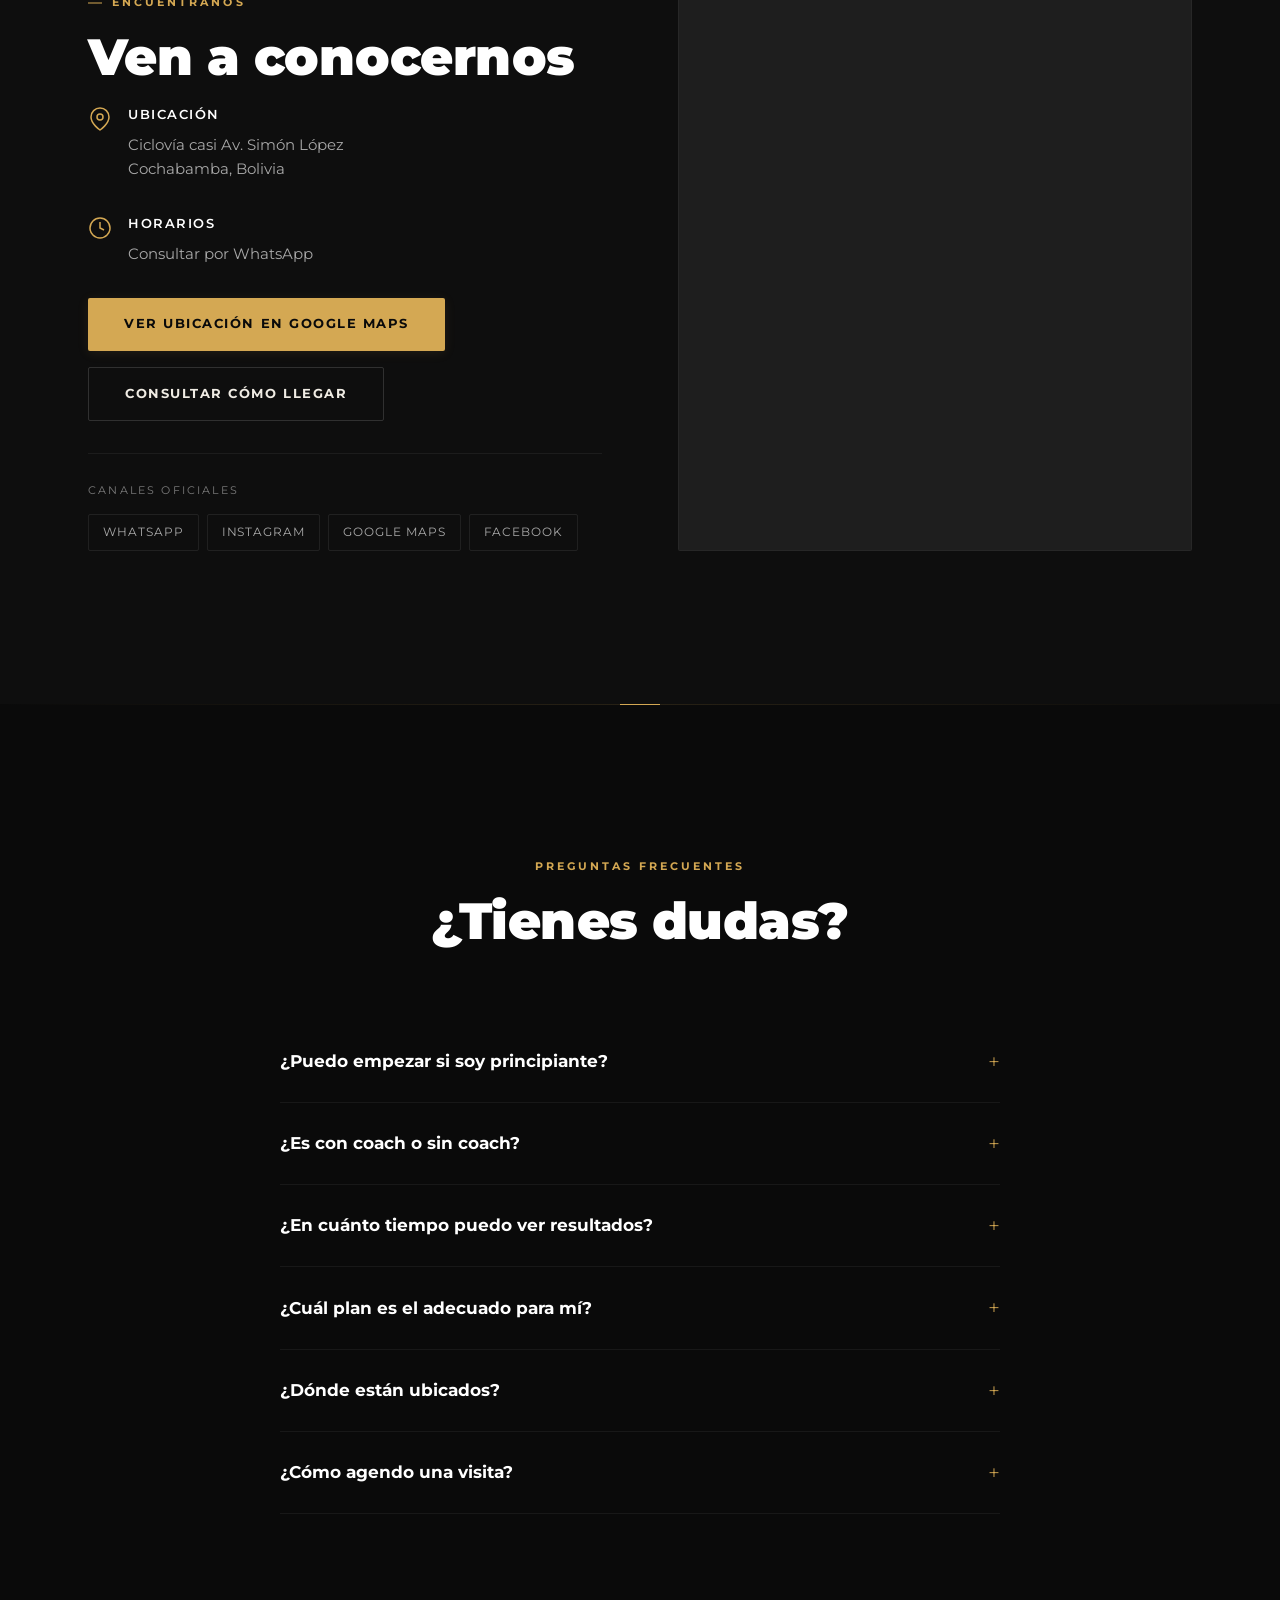
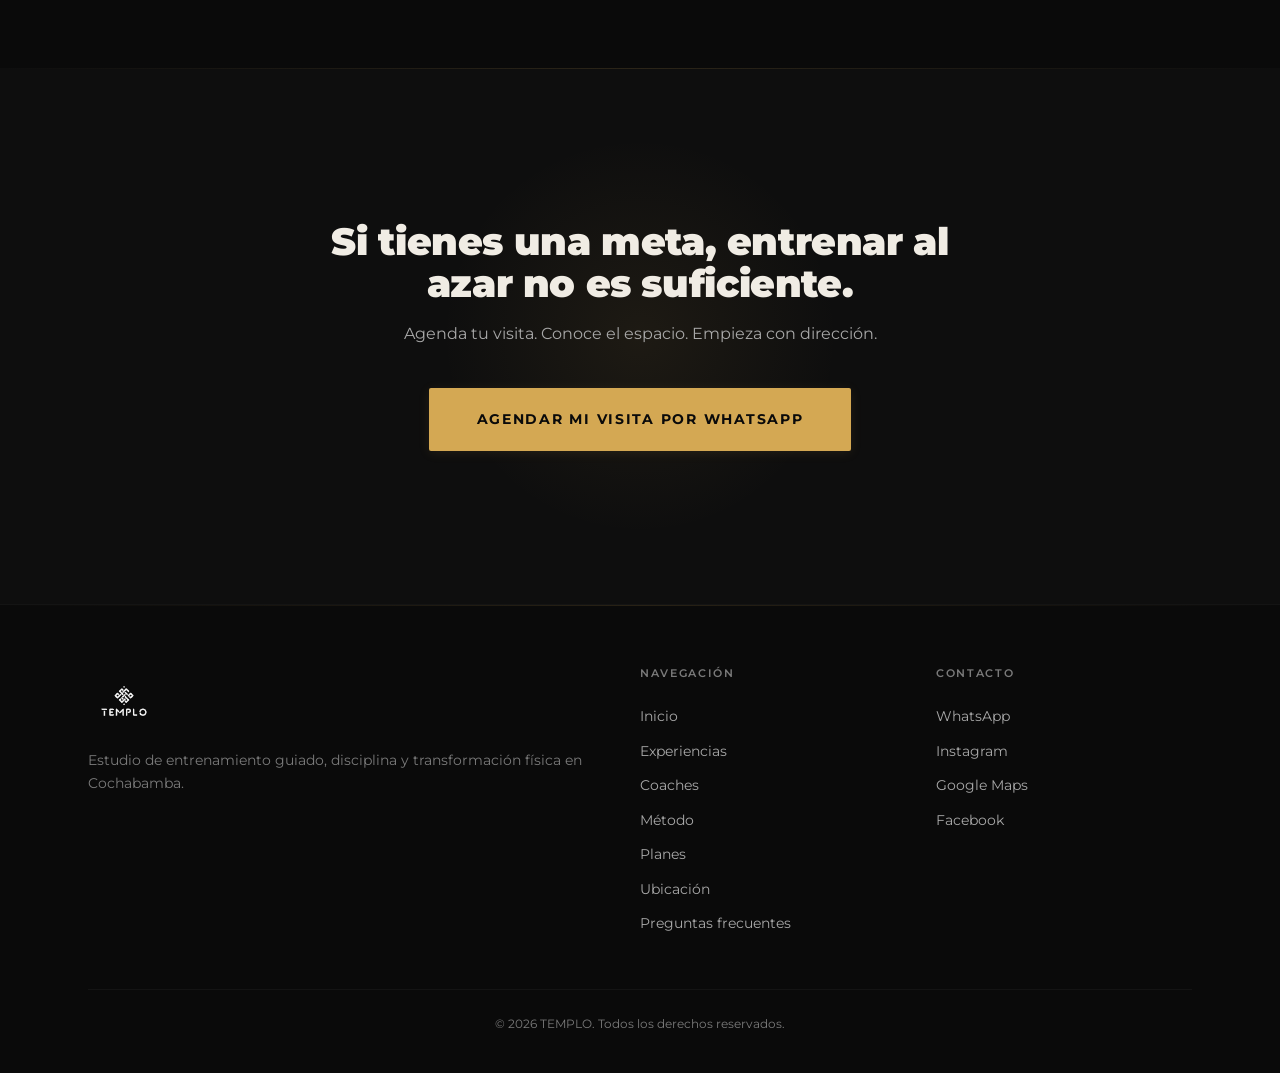
==== commit 5c8f0a7b: "Phase 5C: Coaches fallback + final launch QA - Added static coach cards in /coaches/ as JS fallback " ====
--- a/index.html
+++ b/index.html
@@ -796,7 +796,14 @@
           </div>
         </div>
         <div class="coaches-teaser__team" id="coachesTeaser">
-          <!-- Rendered by JS: compact name strip -->
+          <!-- Static fallback — JS replaces with enhanced links when available -->
+          <a href="https://wa.me/59172001680?text=Hola%2C%20me%20interesa%20entrenar%20en%20TEMPLO%20con%20Nicolas%20Zegarra." class="coaches-teaser__name" target="_blank" rel="noopener">Nicolas Zegarra</a>
+          <a href="https://wa.me/59172001680?text=Hola%2C%20me%20interesa%20entrenar%20en%20TEMPLO%20con%20Andres%20Balderrama." class="coaches-teaser__name" target="_blank" rel="noopener">Andres Balderrama</a>
+          <a href="https://wa.me/59172001680?text=Hola%2C%20me%20interesa%20entrenar%20en%20TEMPLO%20con%20Nicolas%20Aranibar." class="coaches-teaser__name" target="_blank" rel="noopener">Nicolas Aranibar</a>
+          <a href="https://wa.me/59172001680?text=Hola%2C%20me%20interesa%20entrenar%20en%20TEMPLO%20con%20Andrea%20Sejas." class="coaches-teaser__name" target="_blank" rel="noopener">Andrea Sejas</a>
+          <a href="https://wa.me/59172001680?text=Hola%2C%20me%20interesa%20entrenar%20en%20TEMPLO%20con%20Santiago%20Lavayen." class="coaches-teaser__name" target="_blank" rel="noopener">Santiago Lavayen</a>
+          <a href="https://wa.me/59172001680?text=Hola%2C%20me%20interesa%20entrenar%20en%20TEMPLO%20con%20Oscar%20Encinas." class="coaches-teaser__name" target="_blank" rel="noopener">Oscar Encinas</a>
+          <a href="https://wa.me/59172001680?text=Hola%2C%20me%20interesa%20entrenar%20en%20TEMPLO%20con%20Santiago%20Rojas." class="coaches-teaser__name" target="_blank" rel="noopener">Santiago Rojas</a>
         </div>
         <div class="coaches-teaser__actions">
           <a href="coaches/" class="btn btn--primary" data-cta="coaches-teaser-view-team">Ver coaches</a>
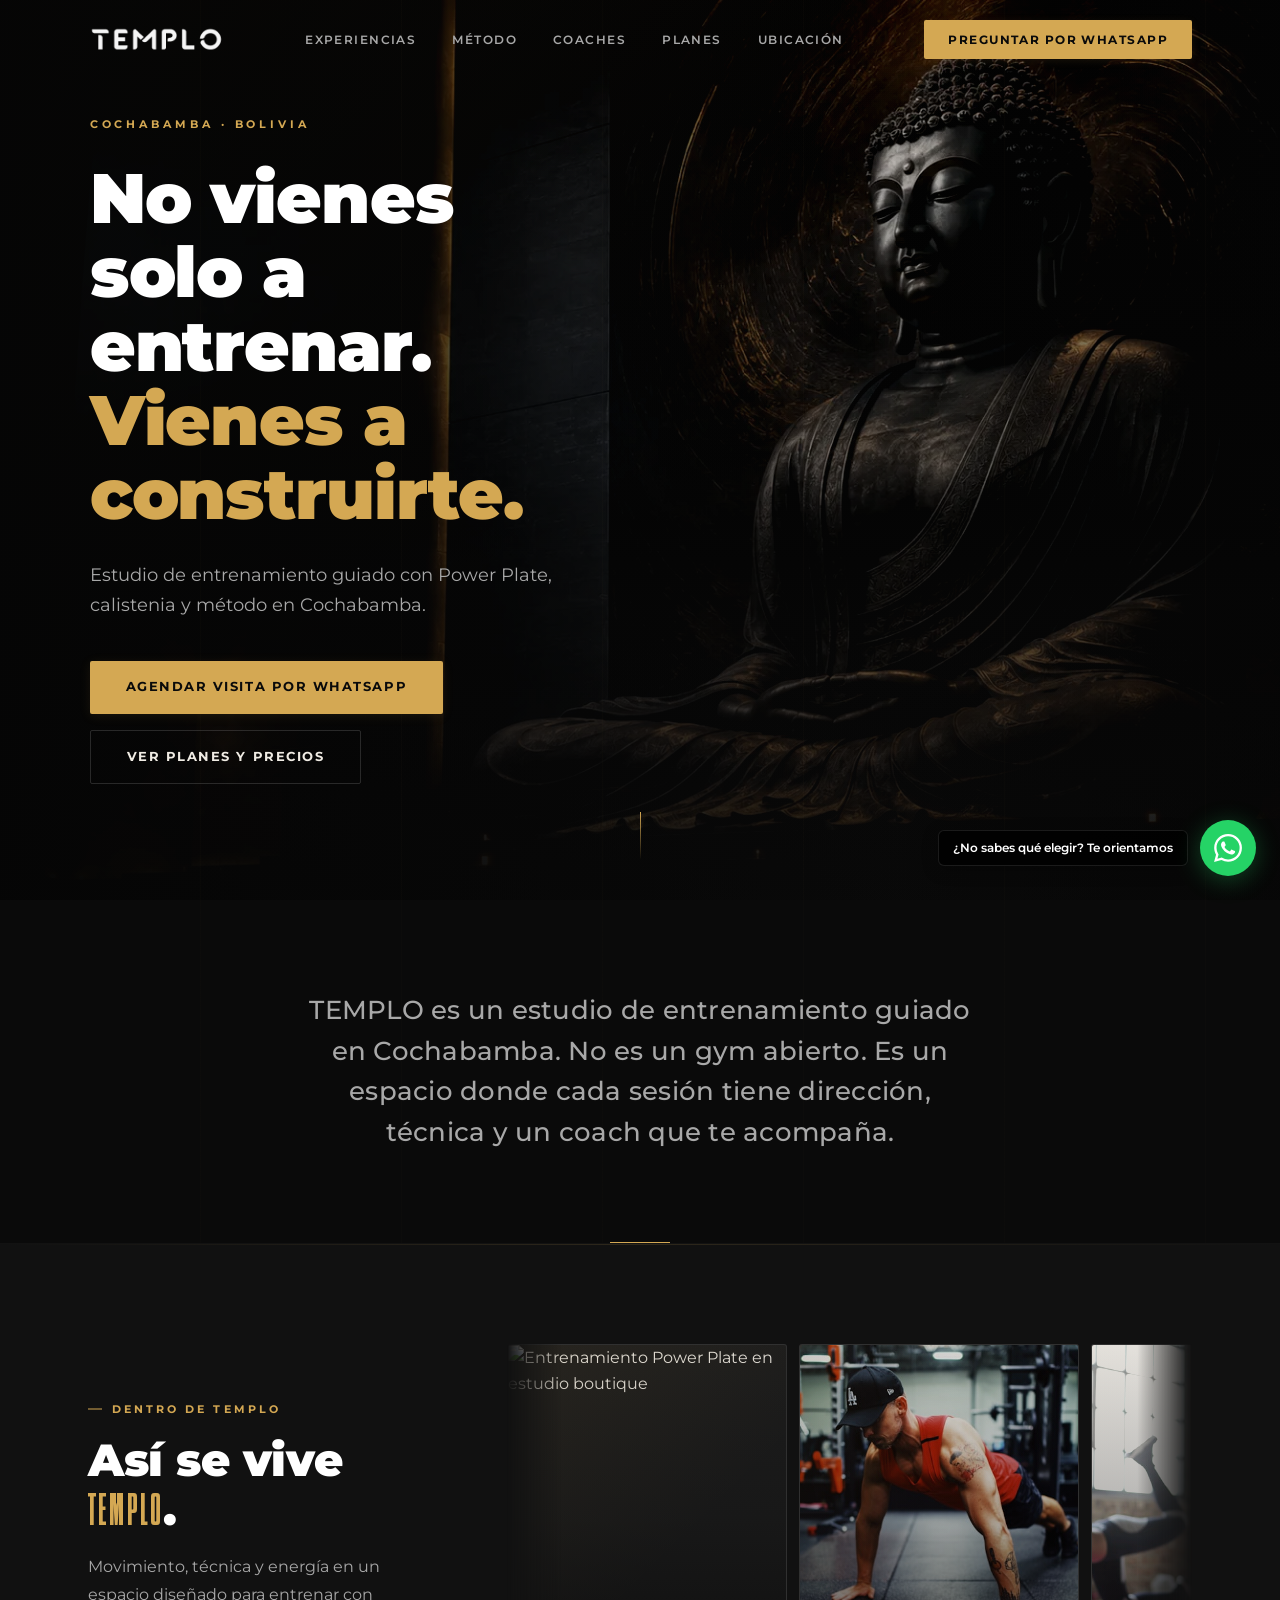
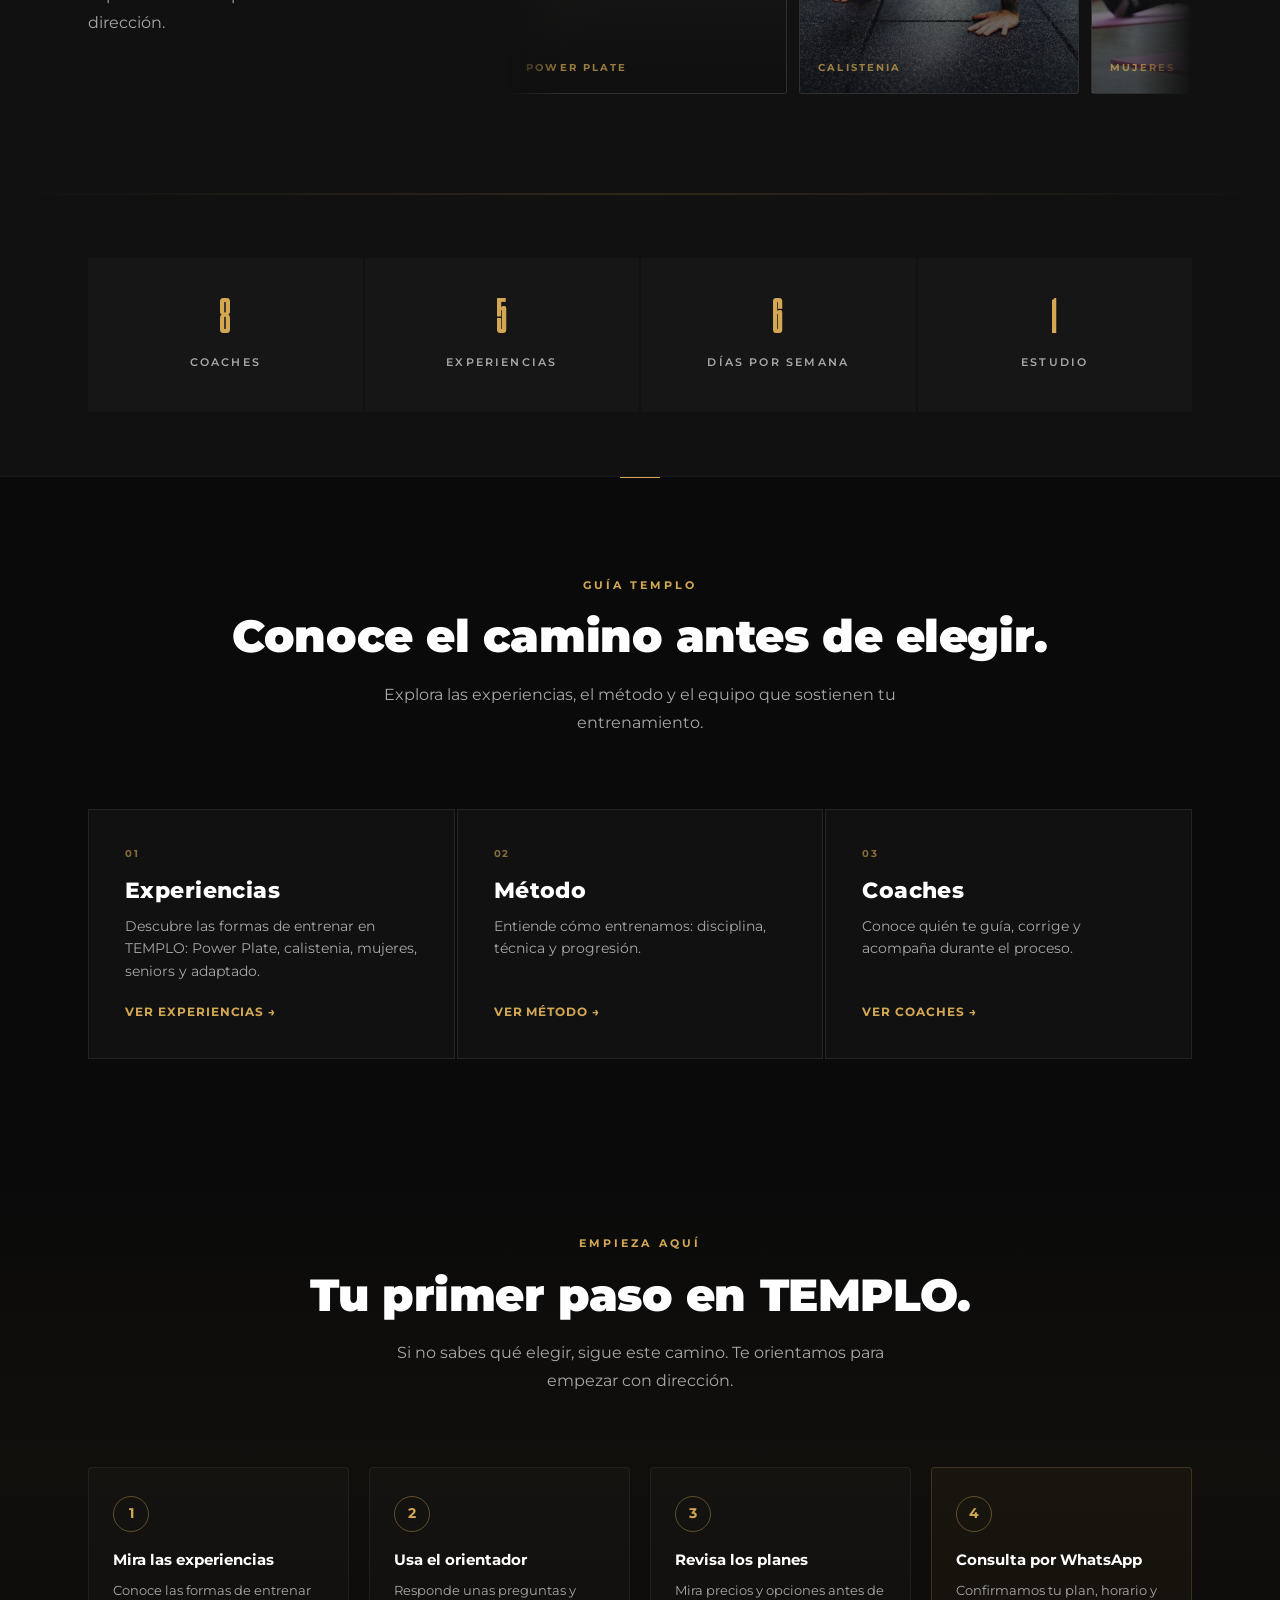
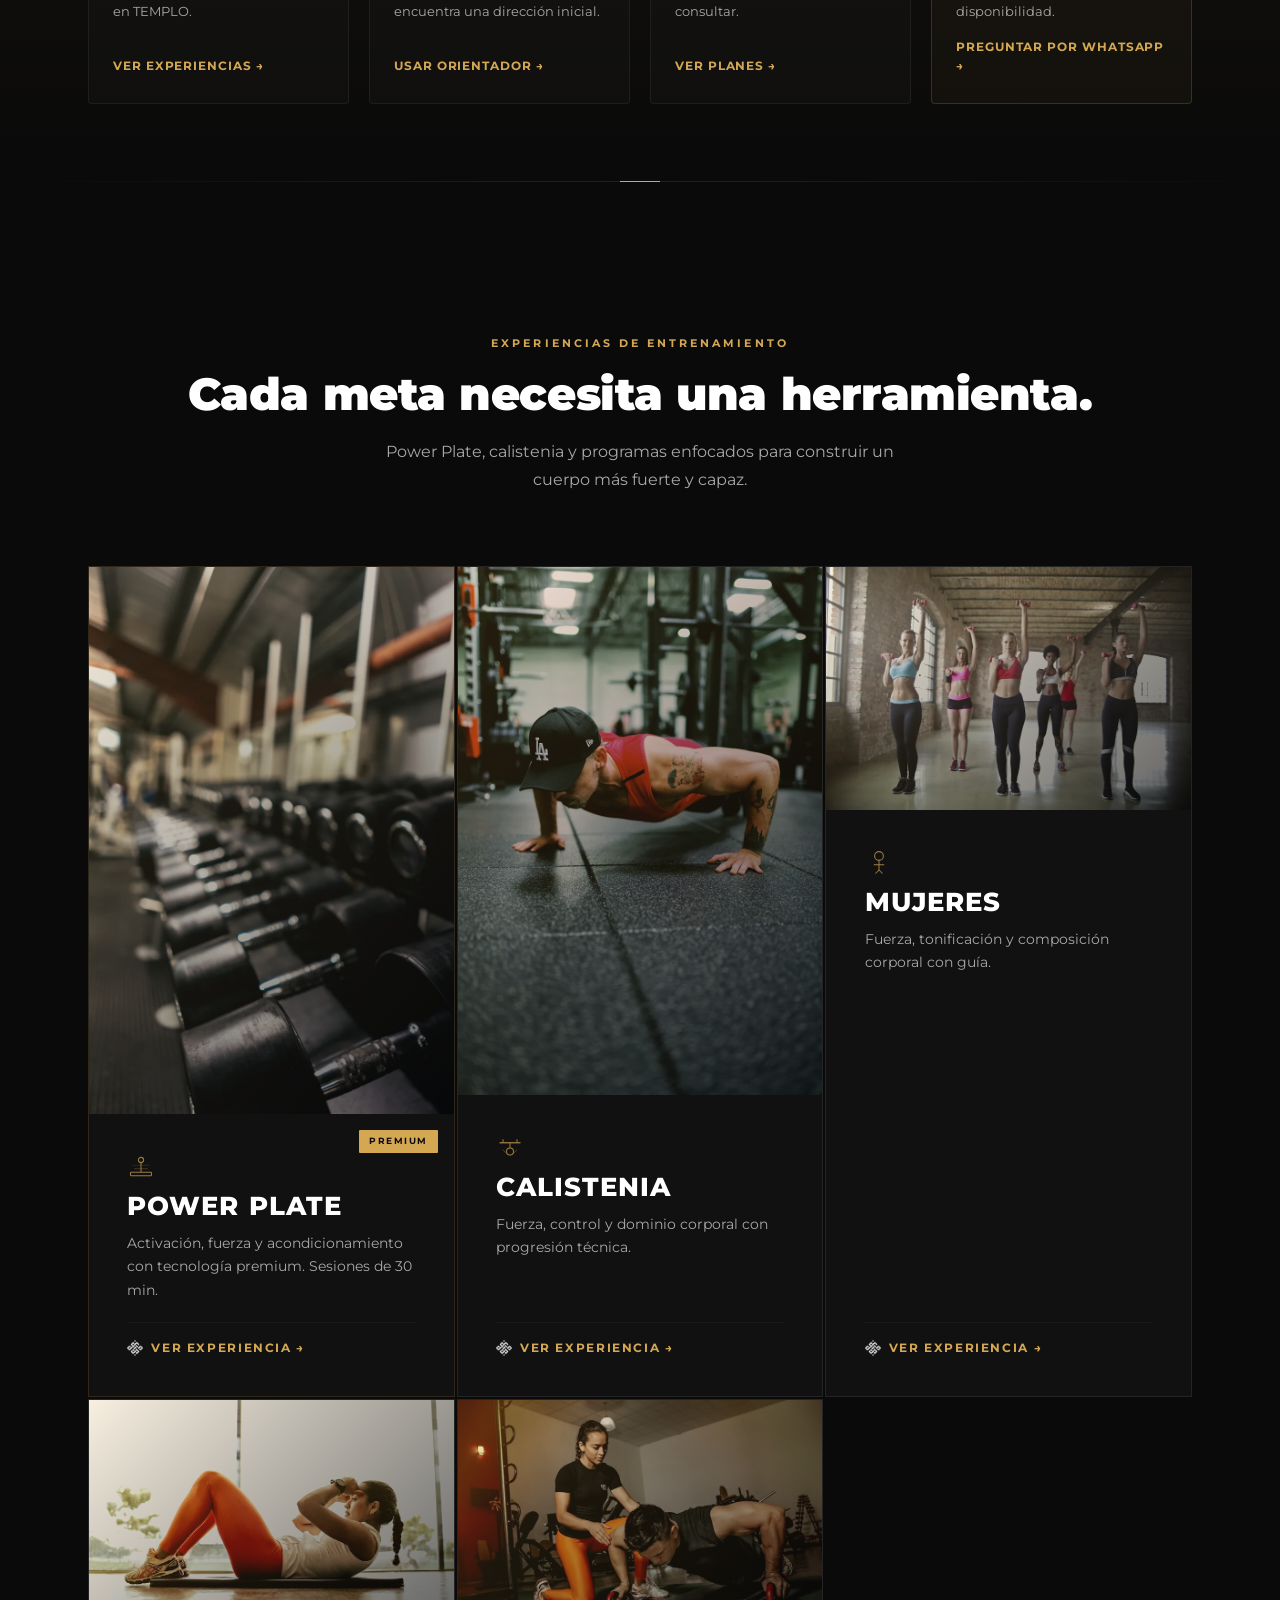
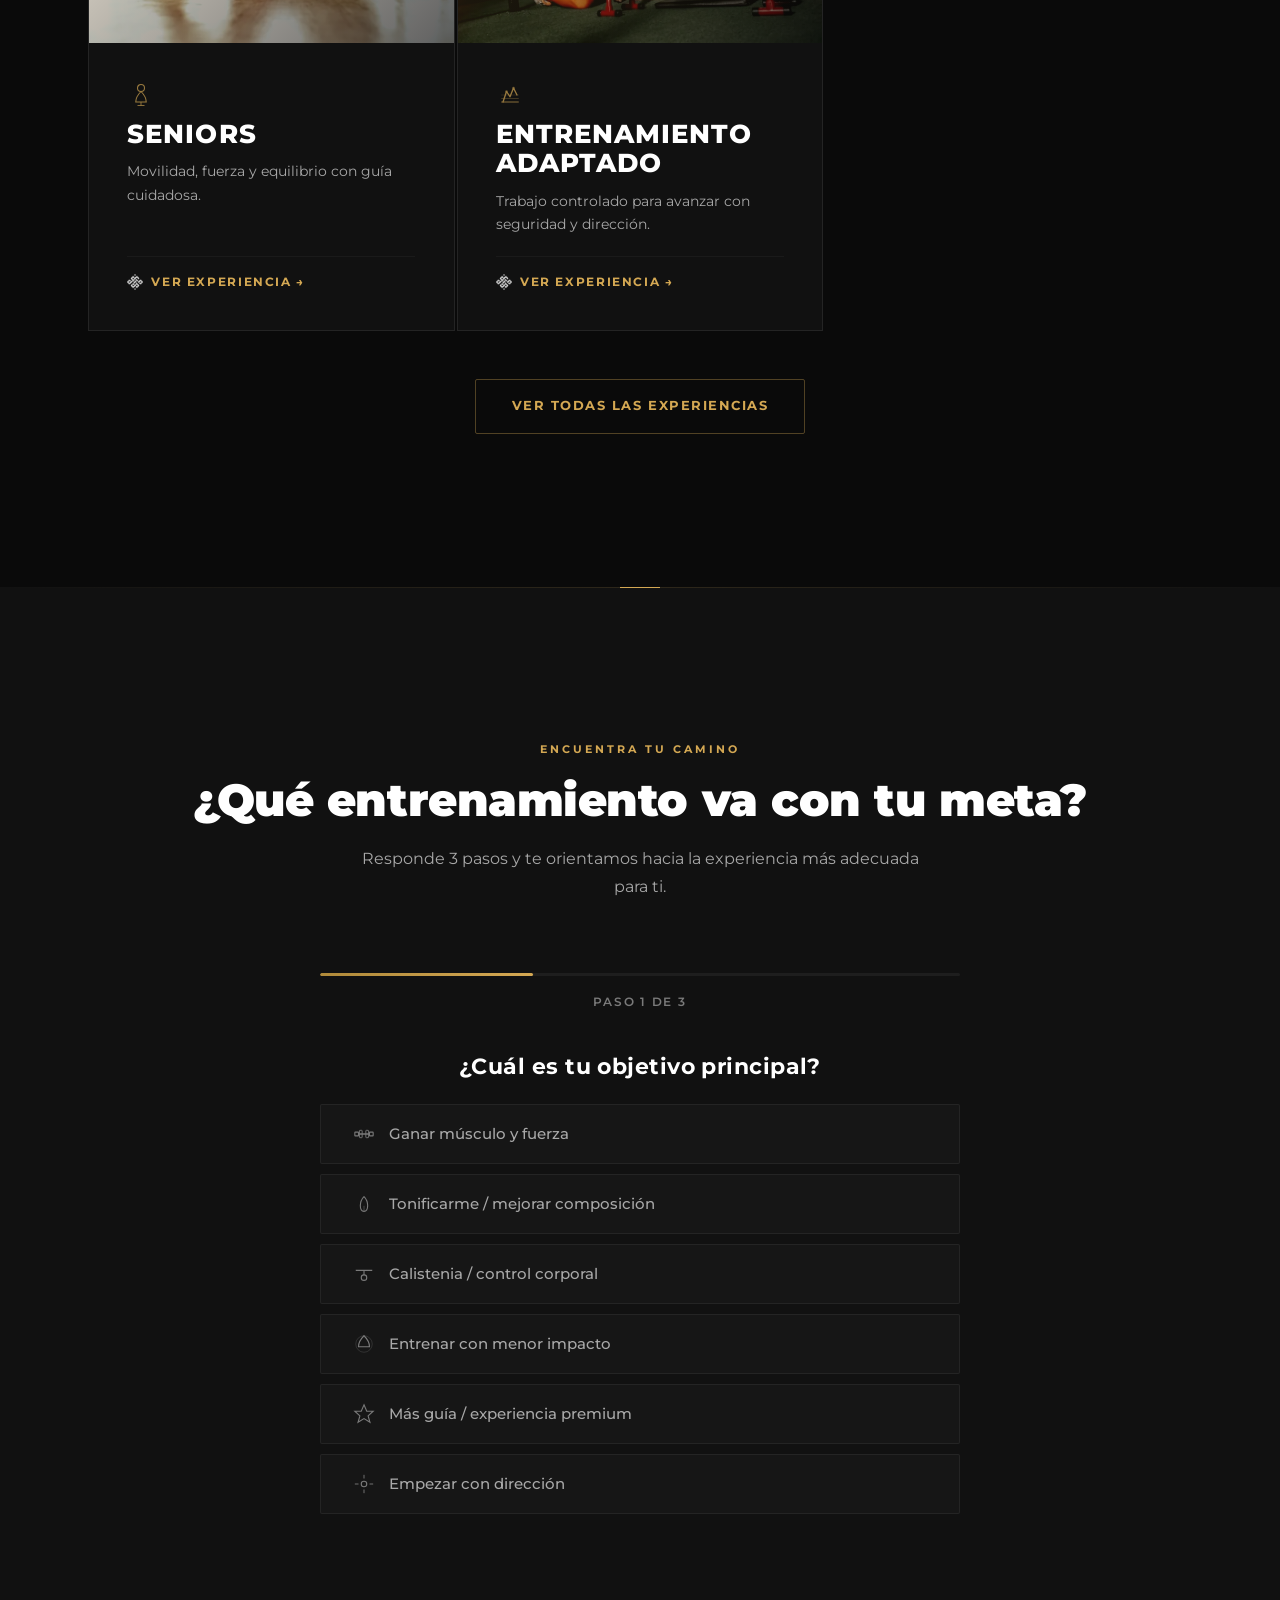
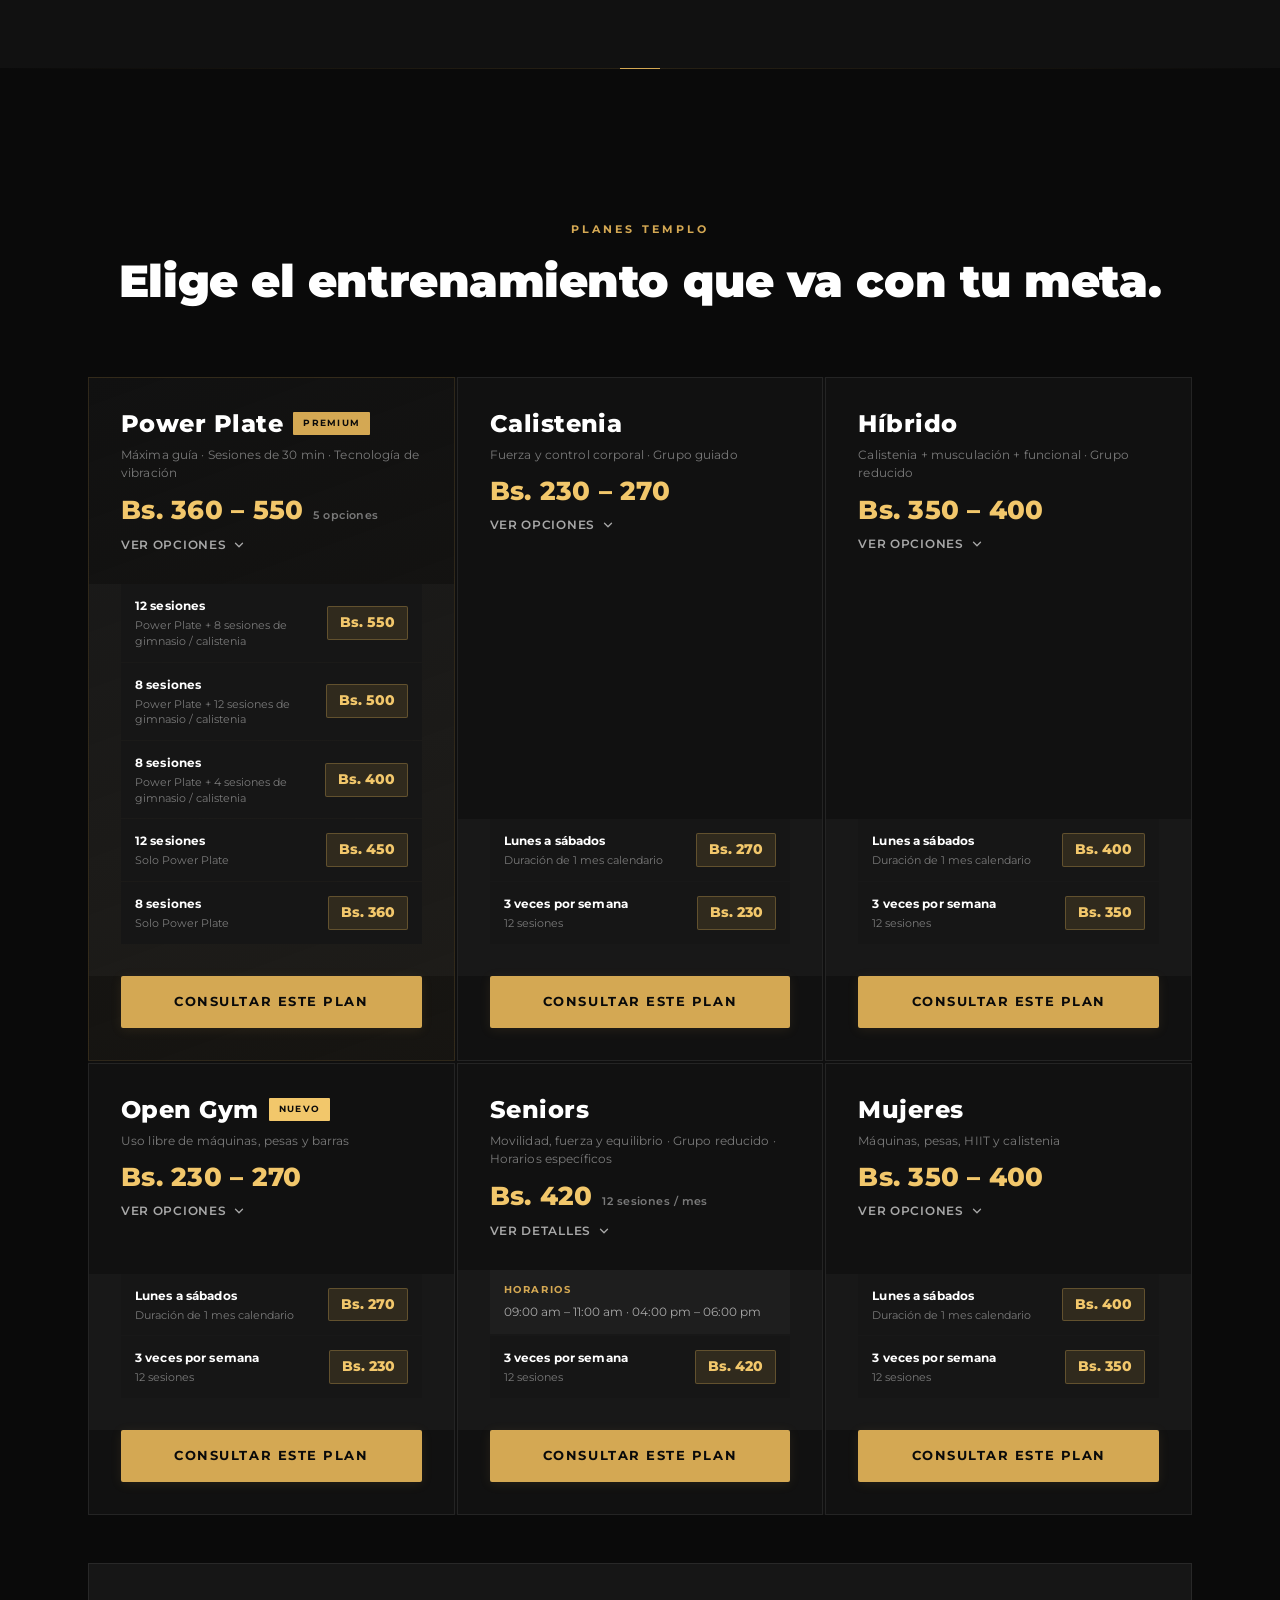
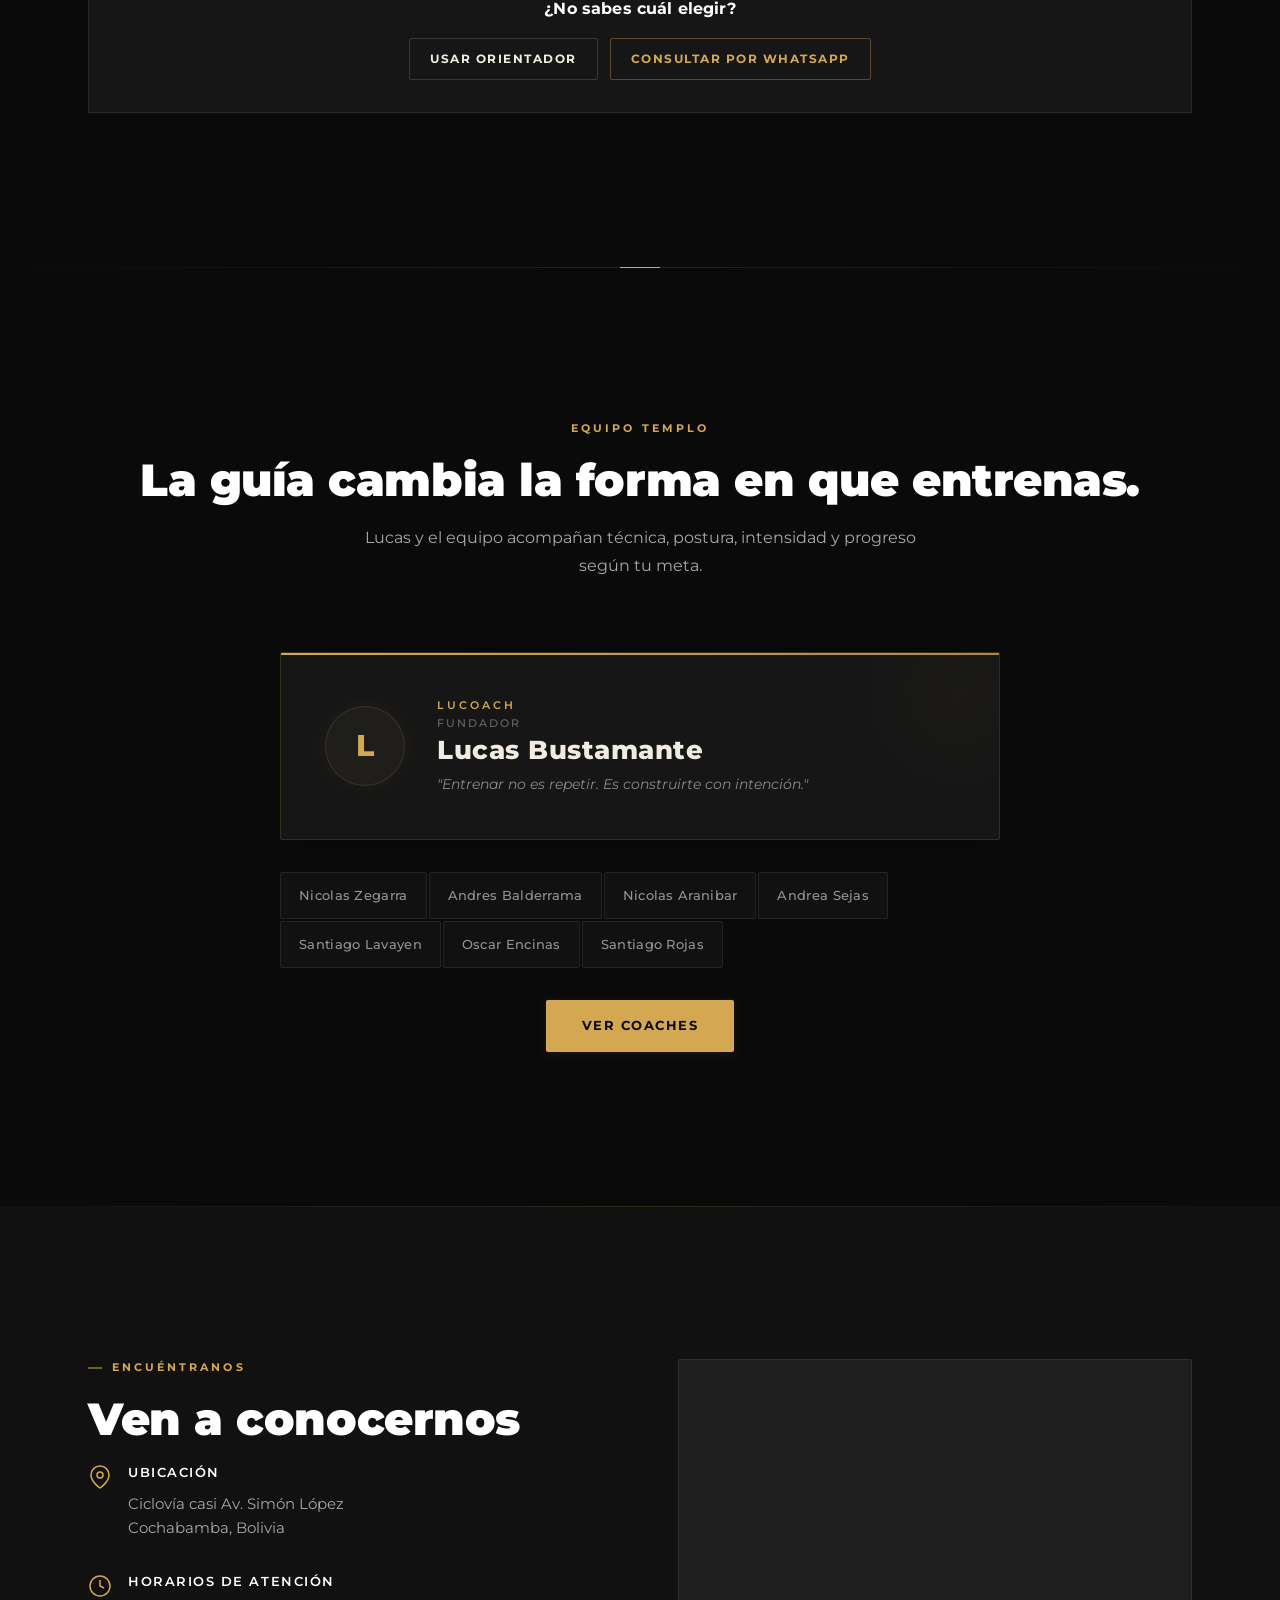
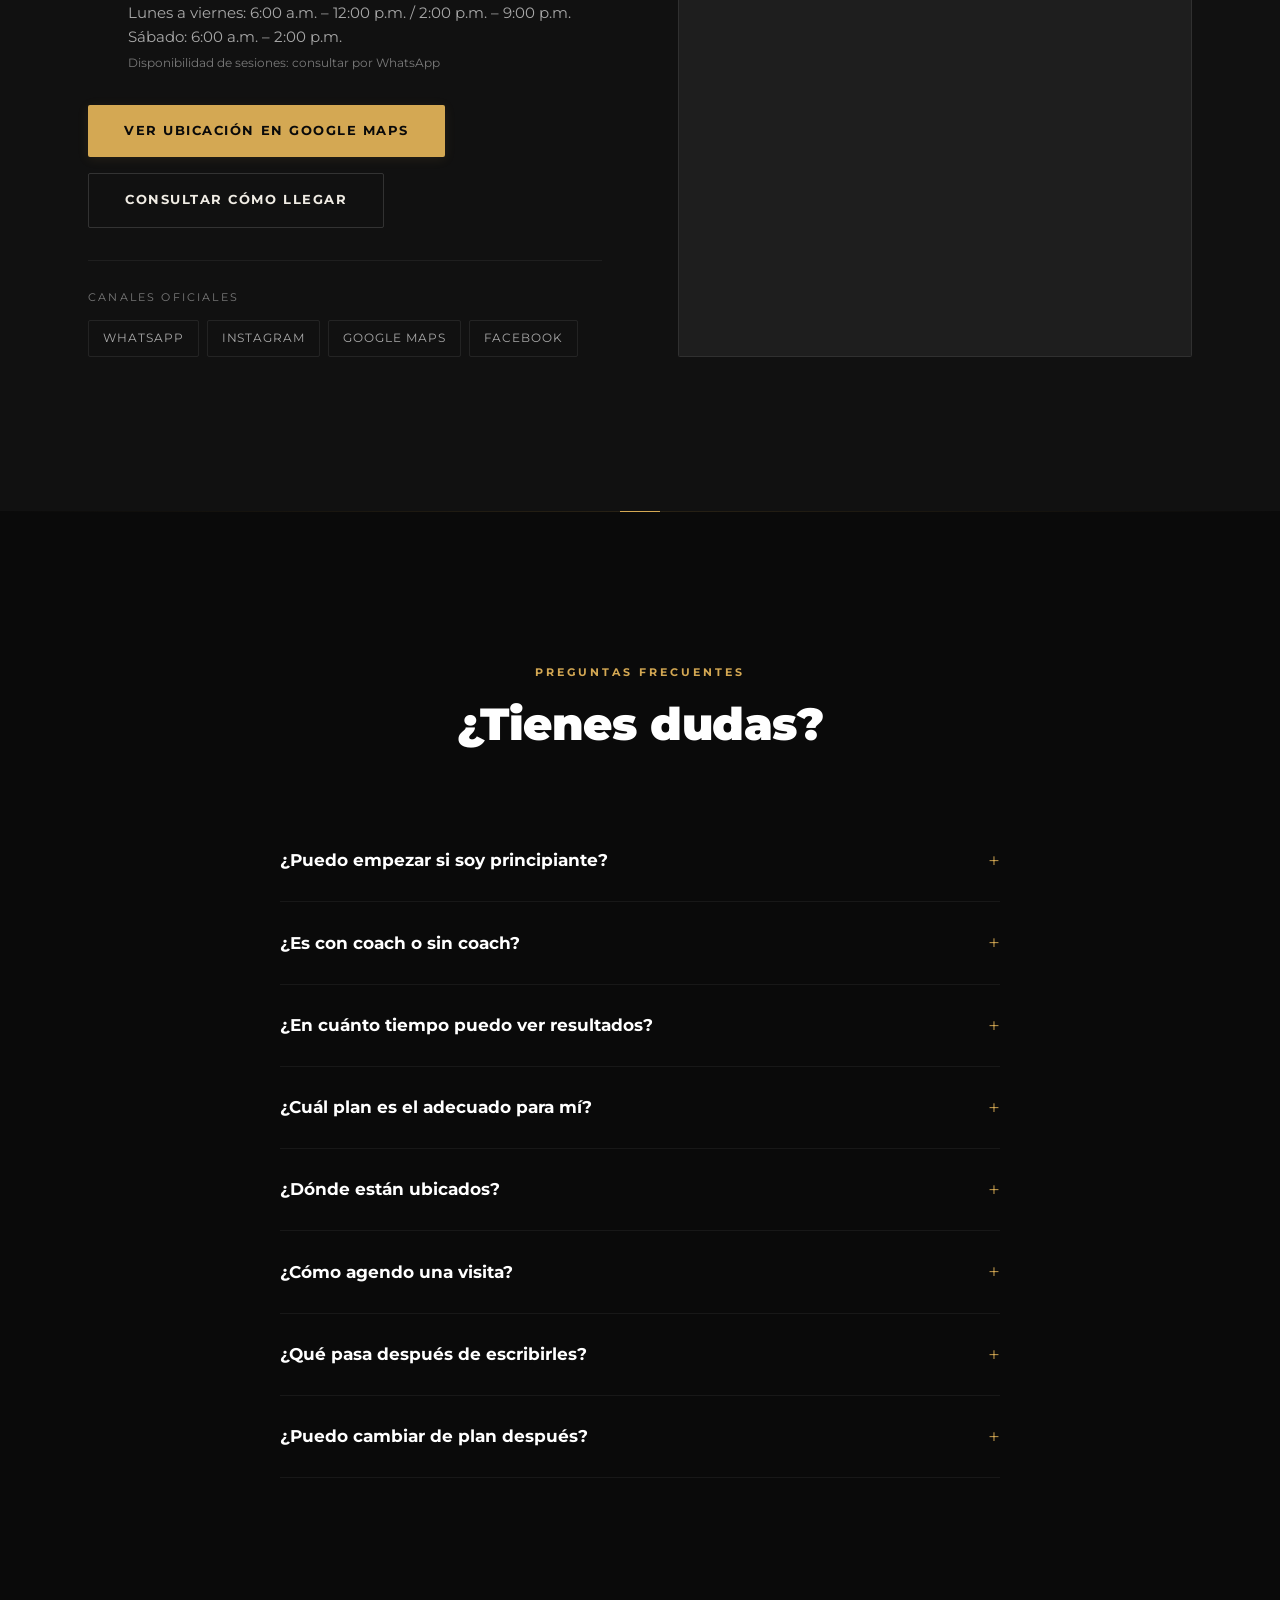
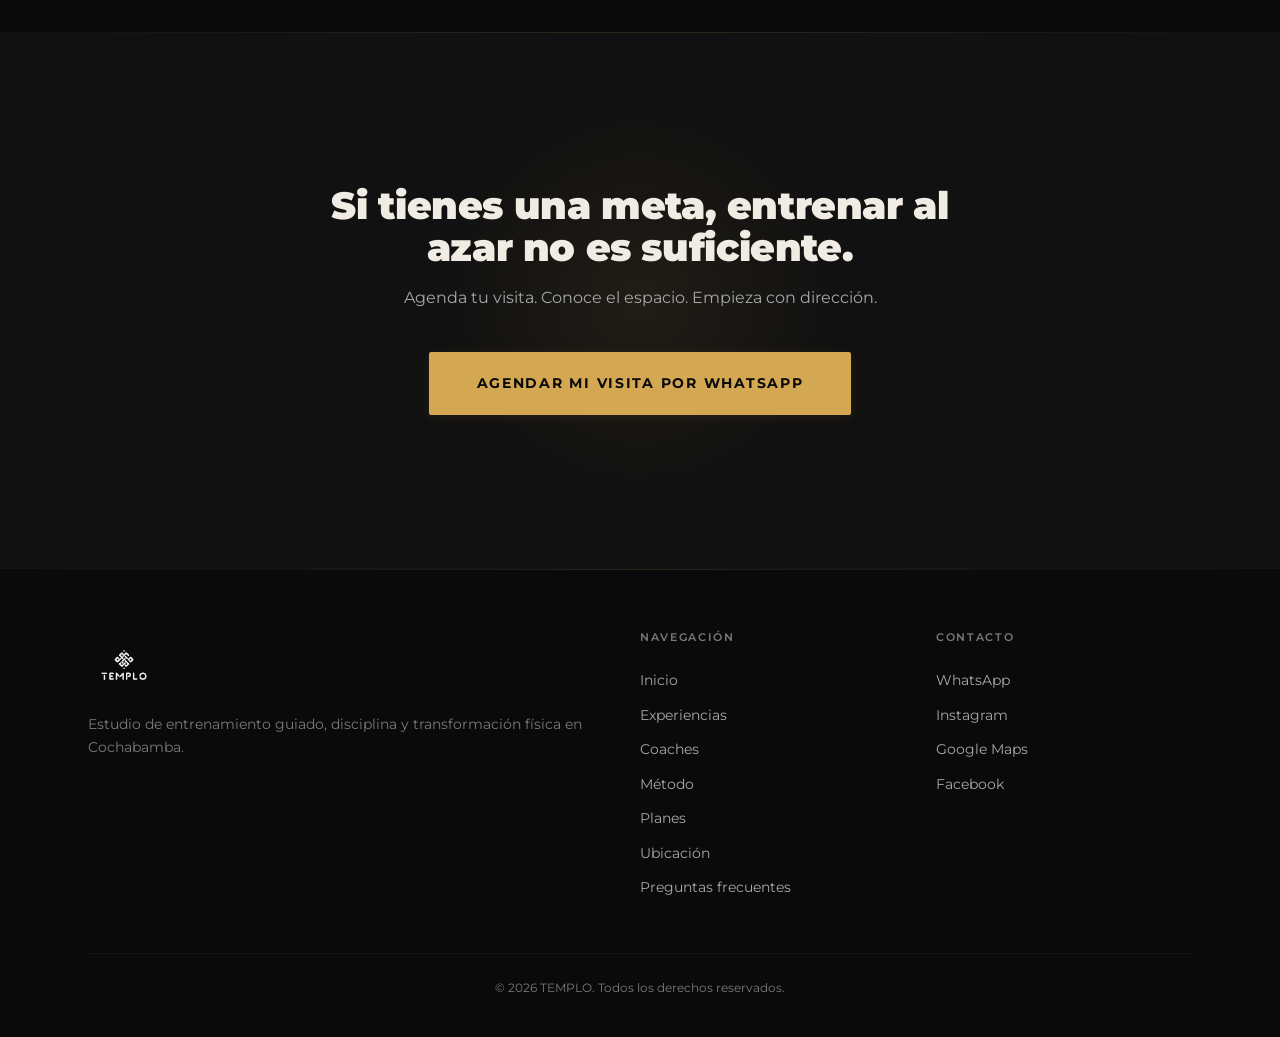
==== commit a5402664: "Phase 2A: Visual, copy, CTA, hours, and factual integrity improvements Technical fixes: - CSS syntax" ====
--- a/index.html
+++ b/index.html
@@ -4,13 +4,18 @@
   <meta charset="UTF-8">
   <meta name="viewport" content="width=device-width, initial-scale=1.0">
   <title>TEMPLO — Estudio de Entrenamiento en Cochabamba</title>
-  <meta name="description" content="TEMPLO: estudio de entrenamiento premium con Power Plate, calistenia, fuerza y método guiado en Cochabamba. Agenda tu visita por WhatsApp.">
+  <meta name="description" content="TEMPLO: estudio de entrenamiento guiado con Power Plate, calistenia y método en Cochabamba. Agenda tu visita por WhatsApp.">
   <meta property="og:title" content="TEMPLO — Estudio de Entrenamiento en Cochabamba">
-  <meta property="og:description" content="No vienes solo a entrenar. Vienes a construirte. Power Plate, calistenia, fuerza y método guiado.">
+  <meta property="og:description" content="Estudio de entrenamiento guiado con Power Plate, calistenia y método en Cochabamba.">
   <meta property="og:type" content="website">
   <meta property="og:image" content="assets/BUDDHA-og.webp">
   <meta property="og:url" content="https://templo-website-qbw5.vercel.app/">
   <meta name="theme-color" content="#0a0a0a">
+  <!-- TODO: Replace templo-website-qbw5.vercel.app with production domain when available -->
+  <meta name="twitter:card" content="summary_large_image">
+  <meta name="twitter:title" content="TEMPLO — Estudio de Entrenamiento en Cochabamba">
+  <meta name="twitter:description" content="Estudio de entrenamiento guiado con Power Plate, calistenia y método en Cochabamba.">
+  <meta name="twitter:image" content="assets/BUDDHA-og.webp">
   <link rel="icon" href="assets/favicon.ico" sizes="any">
   <link rel="icon" type="image/png" sizes="32x32" href="assets/favicon-32.png?v=3">
   <link rel="icon" type="image/png" sizes="16x16" href="assets/favicon-16.png?v=3">
@@ -30,6 +35,26 @@
     "image": "assets/BUDDHA-og.webp",
     "telephone": "+59172001680",
     "address": { "@type": "PostalAddress", "addressLocality": "Cochabamba", "addressCountry": "BO" },
+    "openingHoursSpecification": [
+      {
+        "@type": "OpeningHoursSpecification",
+        "dayOfWeek": ["Monday","Tuesday","Wednesday","Thursday","Friday"],
+        "opens": "06:00",
+        "closes": "12:00"
+      },
+      {
+        "@type": "OpeningHoursSpecification",
+        "dayOfWeek": ["Monday","Tuesday","Wednesday","Thursday","Friday"],
+        "opens": "14:00",
+        "closes": "21:00"
+      },
+      {
+        "@type": "OpeningHoursSpecification",
+        "dayOfWeek": "Saturday",
+        "opens": "06:00",
+        "closes": "14:00"
+      }
+    ],
     "sameAs": ["https://www.instagram.com/templo.bol/","https://www.facebook.com/templo.bol"],
     "areaServed": { "@type": "City", "name": "Cochabamba" },
     "priceRange": "Bs. 230 - Bs. 550"
@@ -37,6 +62,7 @@
   </script>
 </head>
 <body>
+  <a href="#hero" class="skip-to-content">Ir al contenido principal</a>
 
   <!-- ========== NAVIGATION ========== -->
   <nav class="nav" id="nav">
@@ -76,7 +102,7 @@
     <div class="hero__content">
       <p class="hero__tag">COCHABAMBA · BOLIVIA</p>
       <h1 class="hero__title">No vienes solo a entrenar.<br><span class="hero__title--accent">Vienes a construirte.</span></h1>
-      <p class="hero__sub">Guía, técnica y disciplina para construir un cuerpo que refleje tu meta.</p>
+      <p class="hero__sub">Estudio de entrenamiento guiado con Power Plate, calistenia y método en Cochabamba.</p>
       <div class="hero__actions">
         <a href="https://wa.me/59172001680?text=Hola%2C%20me%20interesa%20entrenar%20en%20TEMPLO.%20%C2%BFMe%20pueden%20dar%20informaci%C3%B3n%3F" class="btn btn--primary" target="_blank" rel="noopener" data-cta="hero-whatsapp">Agendar visita por WhatsApp</a>
         <a href="#plans" class="btn btn--ghost">Ver planes y precios</a>
@@ -88,7 +114,7 @@
   <!-- ========== POSITIONING ========== -->
   <section class="positioning" id="positioning">
     <div class="container">
-      <blockquote class="positioning__quote"><p>TEMPLO es un estudio de entrenamiento para personas con una meta.</p></blockquote>
+      <blockquote class="positioning__quote"><p>TEMPLO es un estudio de entrenamiento guiado en Cochabamba. No es un gym abierto. Es un espacio donde cada sesión tiene dirección, técnica y un coach que te acompaña.</p></blockquote>
     </div>
   </section>
 
@@ -187,10 +213,6 @@
           </div>
         </div>
       </div>
-    </div>
-    <!-- Compact CTA after reel -->
-    <div class="activity-reel__cta">
-      <a href="https://wa.me/59172001680?text=Hola%2C%20me%20interesa%20visitar%20TEMPLO.%20%C2%BFMe%20pueden%20orientar%3F" class="btn btn--outline-gold" target="_blank" rel="noopener" data-cta="reel-whatsapp">Agendar una visita</a>
     </div>
   </section>
 
@@ -493,17 +515,6 @@
     </div>
   </section>
 
-  <!-- ========== COMPACT CTA AFTER PATHFINDER ========== -->
-  <section class="pathfinder-cta" id="pathfinder-cta">
-    <div class="container">
-      <div class="pathfinder-cta__inner">
-        <h3 class="pathfinder-cta__title">¿Ya tienes una dirección?</h3>
-        <p class="pathfinder-cta__text">Escríbenos y te ayudamos a confirmar qué experiencia o plan va mejor con tu meta.</p>
-        <a href="https://wa.me/59172001680?text=Hola%2C%20us%C3%A9%20el%20orientador%20de%20TEMPLO%20y%20quiero%20confirmar%20qu%C3%A9%20experiencia%20o%20plan%20va%20mejor%20conmigo." class="btn btn--primary" target="_blank" rel="noopener" data-cta="pathfinder-cta-whatsapp">Confirmar mi plan por WhatsApp</a>
-      </div>
-    </div>
-  </section>
-
   <!-- ========== PLANS / PRICING — PHASE 4B COMPACT ========== -->
   <section class="plans" id="plans">
     <div class="container">
@@ -681,100 +692,6 @@
     </div>
   </section>
 
-  <!-- ========== WHATSAPP FOLLOW-UP TRUST BLOCK ========== -->
-  <section class="after-write" id="after-write">
-    <div class="container">
-      <div class="after-write__inner">
-        <h3 class="after-write__title">¿Qué pasa después de escribirnos?</h3>
-        <div class="after-write__steps">
-          <div class="after-write__step">
-            <span class="after-write__num">1</span>
-            <p class="after-write__text">Nos cuentas tu objetivo.</p>
-          </div>
-          <div class="after-write__step">
-            <span class="after-write__num">2</span>
-            <p class="after-write__text">Te orientamos con una experiencia o plan.</p>
-          </div>
-          <div class="after-write__step">
-            <span class="after-write__num">3</span>
-            <p class="after-write__text">Confirmamos horarios disponibles.</p>
-          </div>
-          <div class="after-write__step">
-            <span class="after-write__num">4</span>
-            <p class="after-write__text">Te indicamos cómo empezar.</p>
-          </div>
-        </div>
-        <a href="https://wa.me/59172001680?text=Hola%2C%20me%20interesa%20entrenar%20en%20TEMPLO.%20%C2%BFMe%20pueden%20dar%20informaci%C3%B3n%3F" class="btn btn--outline-gold" target="_blank" rel="noopener" data-cta="after-write-whatsapp">Escribir por WhatsApp</a>
-      </div>
-    </div>
-  </section>
-
-  <!-- ========== EL MÉTODO TEMPLO — COMPRESSED TEASER ========== -->
-  <section class="method" id="method">
-    <div class="container">
-      <div class="section-header section-header--center">
-        <span class="section-label">El Método TEMPLO</span>
-        <h2 class="section-title">Disciplina, técnica y <span class="brand-seal">progresión</span>.</h2>
-        <p class="section-sub">El entrenamiento cambia cuando deja de ser azar y empieza a tener método.</p>
-      </div>
-      <div class="method__grid method__grid--teaser">
-        <div class="method__pillar">
-          <div class="method__pillar-shaft">
-            <span class="method__pillar-num">I</span>
-            <svg class="method__pillar-symbol" viewBox="0 0 48 48" fill="none" aria-hidden="true">
-              <rect x="14" y="8" width="20" height="32" rx="1" stroke="currentColor" stroke-width="1" opacity="0.15"/>
-              <line x1="24" y1="12" x2="24" y2="36" stroke="currentColor" stroke-width="1.5" stroke-dasharray="3 2"/>
-              <circle cx="24" cy="14" r="3" stroke="currentColor" stroke-width="1.2"/>
-              <line x1="18" y1="40" x2="30" y2="40" stroke="currentColor" stroke-width="1.2"/>
-            </svg>
-          </div>
-          <div class="method__pillar-content">
-            <h3 class="method__name">Disciplina</h3>
-            <p class="method__desc">Entrenas porque elegiste hacerlo. No porque alguien te recuerde.</p>
-          </div>
-        </div>
-        <div class="method__pillar">
-          <div class="method__pillar-shaft">
-            <span class="method__pillar-num">II</span>
-            <svg class="method__pillar-symbol" viewBox="0 0 48 48" fill="none" aria-hidden="true">
-              <circle cx="24" cy="24" r="14" stroke="currentColor" stroke-width="1" opacity="0.15"/>
-              <circle cx="24" cy="24" r="8" stroke="currentColor" stroke-width="1.2"/>
-              <line x1="24" y1="10" x2="24" y2="16" stroke="currentColor" stroke-width="1"/>
-              <line x1="24" y1="32" x2="24" y2="38" stroke="currentColor" stroke-width="1"/>
-              <line x1="10" y1="24" x2="16" y2="24" stroke="currentColor" stroke-width="1"/>
-              <line x1="32" y1="24" x2="38" y2="24" stroke="currentColor" stroke-width="1"/>
-              <circle cx="24" cy="24" r="2" fill="currentColor" opacity="0.4"/>
-            </svg>
-          </div>
-          <div class="method__pillar-content">
-            <h3 class="method__name">Técnica</h3>
-            <p class="method__desc">Cada movimiento tiene intención, posición y control.</p>
-          </div>
-        </div>
-        <div class="method__pillar">
-          <div class="method__pillar-shaft">
-            <span class="method__pillar-num">III</span>
-            <svg class="method__pillar-symbol" viewBox="0 0 48 48" fill="none" aria-hidden="true">
-              <line x1="8" y1="40" x2="40" y2="40" stroke="currentColor" stroke-width="1" opacity="0.2"/>
-              <line x1="8" y1="40" x2="8" y2="8" stroke="currentColor" stroke-width="1" opacity="0.2"/>
-              <rect x="12" y="28" width="6" height="12" rx="0.5" stroke="currentColor" stroke-width="1"/>
-              <rect x="21" y="20" width="6" height="20" rx="0.5" stroke="currentColor" stroke-width="1.2"/>
-              <rect x="30" y="10" width="6" height="30" rx="0.5" stroke="currentColor" stroke-width="1.2"/>
-              <polyline points="12,28 21,20 30,10" stroke="currentColor" stroke-width="1" opacity="0.4" stroke-dasharray="2 2"/>
-            </svg>
-          </div>
-          <div class="method__pillar-content">
-            <h3 class="method__name">Progresión</h3>
-            <p class="method__desc">Carga, volumen, complejidad — todo avanza con estructura.</p>
-          </div>
-        </div>
-      </div>
-      <div class="method__teaser-cta">
-        <a href="metodo/" class="btn btn--primary" data-cta="method-teaser-view">Ver método</a>
-      </div>
-    </div>
-  </section>
-
   <!-- ========== COACHES TEASER — COMPACT ========== -->
   <section class="coaches" id="coaches">
     <div class="container">
@@ -807,7 +724,6 @@
         </div>
         <div class="coaches-teaser__actions">
           <a href="coaches/" class="btn btn--primary" data-cta="coaches-teaser-view-team">Ver coaches</a>
-          <a href="https://wa.me/59172001680?text=Hola%2C%20me%20interesa%20consultar%20disponibilidad%20en%20TEMPLO.%20%C2%BFMe%20pueden%20orientar%3F" class="btn btn--ghost" target="_blank" rel="noopener" data-cta="coaches-teaser-whatsapp">Consultar disponibilidad</a>
         </div>
       </div>
     </div>
@@ -826,7 +742,7 @@
           </div>
           <div class="location__detail">
             <div class="location__icon"><svg width="24" height="24" viewBox="0 0 24 24" fill="none" stroke="currentColor" stroke-width="1.5"><circle cx="12" cy="12" r="10"/><polyline points="12 6 12 12 16 14"/></svg></div>
-            <div><h3>Horarios</h3><p>Consultar por WhatsApp</p></div>
+            <div><h3>Horarios de atención</h3><p>Lunes a viernes: 6:00 a.m. – 12:00 p.m. / 2:00 p.m. – 9:00 p.m.<br>Sábado: 6:00 a.m. – 2:00 p.m.</p><p style="font-size:0.75rem;color:var(--gray);margin-top:4px;">Disponibilidad de sesiones: consultar por WhatsApp</p></div>
           </div>
           <div class="location__actions">
             <a href="https://maps.google.com/?q=Ciclovia+casi+Av+Simon+Lopez+Cochabamba+Bolivia" class="btn btn--primary" target="_blank" rel="noopener">Ver ubicación en Google Maps</a>
@@ -843,6 +759,7 @@
           </div>
         </div>
         <div class="location__map">
+          <!-- TODO: Replace with exact Google Maps embed URL for TEMPLO. Current coordinates are approximate city-level only. -->
           <iframe src="https://www.google.com/maps/embed?pb=!1m18!1m12!1m3!1d3807.5!2d-66.1!3d-17.4!2m3!1f0!2f0!3f0!3m2!1i1024!2i768!4f13.1!3m3!1m2!1s0x0%3A0x0!2zMTfCsDI0JzAwLjAiUyA2NsKwMDYnMDAuMCJX!5e0!3m2!1ses!2sbo!4v1" width="100%" height="100%" style="border:0;" allowfullscreen="" loading="lazy" referrerpolicy="no-referrer-when-downgrade" title="Ubicación de TEMPLO en Google Maps"></iframe>
         </div>
       </div>
@@ -864,6 +781,8 @@
         <details class="faq__item"><summary class="faq__question">¿Cuál plan es el adecuado para mí?</summary><p class="faq__answer">Usa el Pathfinder arriba o escríbenos y te asesoramos según tu meta y nivel. <a href="https://wa.me/59172001680?text=Hola%2C%20me%20interesa%20conocer%20los%20planes%20de%20TEMPLO.%20%C2%BFMe%20pueden%20orientar%3F" target="_blank" rel="noopener">Escríbenos →</a></p></details>
         <details class="faq__item"><summary class="faq__question">¿Dónde están ubicados?</summary><p class="faq__answer">Ciclovía casi Av. Simón López, Cochabamba, Bolivia. <a href="https://maps.google.com/?q=Ciclovia+casi+Av+Simon+Lopez+Cochabamba+Bolivia" target="_blank" rel="noopener">Ver en Google Maps →</a></p></details>
         <details class="faq__item"><summary class="faq__question">¿Cómo agendo una visita?</summary><p class="faq__answer">Escríbenos por WhatsApp y coordinamos una visita sin compromiso. <a href="https://wa.me/59172001680?text=Hola%2C%20me%20interesa%20entrenar%20en%20TEMPLO.%20%C2%BFMe%20pueden%20dar%20informaci%C3%B3n%3F" target="_blank" rel="noopener">Agendar visita →</a></p></details>
+        <details class="faq__item"><summary class="faq__question">¿Qué pasa después de escribirles?</summary><p class="faq__answer">Nos cuentas tu objetivo, te orientamos con una experiencia o plan, confirmamos horarios disponibles y te indicamos cómo empezar. El primer paso es escribirnos. <a href="https://wa.me/59172001680?text=Hola%2C%20me%20interesa%20entrenar%20en%20TEMPLO.%20%C2%BFMe%20pueden%20dar%20informaci%C3%B3n%3F" target="_blank" rel="noopener">Escribir por WhatsApp →</a></p></details>
+        <details class="faq__item"><summary class="faq__question">¿Puedo cambiar de plan después?</summary><p class="faq__answer">Sí. Podés ajustar tu plan según tu progreso y disponibilidad. Consultanos y te orientamos.</p></details>
       </div>
     </div>
   </section>
--- a/styles.css
+++ b/styles.css
@@ -12,7 +12,7 @@
 
 :root {
   --black: #0a0a0a;
-  --dark: #0e0e0e;
+  --dark: #111111;
   --dark-2: #161616;
   --dark-3: #1e1e1e;
   --gray: #7a7a7a;
@@ -151,6 +151,28 @@
 button:focus-visible {
   outline: 2px solid var(--accent);
   outline-offset: 2px;
+}
+
+/* Skip to content — accessibility */
+.skip-to-content {
+  position: absolute;
+  top: -100%;
+  left: 16px;
+  z-index: 9999;
+  padding: 12px 24px;
+  background: var(--accent);
+  color: var(--black);
+  font-family: var(--font-body);
+  font-size: 0.85rem;
+  font-weight: 700;
+  letter-spacing: 0.06em;
+  border-radius: 2px;
+  text-decoration: none;
+  transition: top 0.2s ease;
+}
+
+.skip-to-content:focus {
+  top: 16px;
 }
 
 .container {
@@ -289,7 +311,7 @@
 
 .section-title {
   font-family: var(--font-body);
-  font-size: clamp(2rem, 4.5vw, 3.2rem);
+  font-size: clamp(1.8rem, 4vw, 2.8rem);
   font-weight: 900;
   line-height: 1.08;
   letter-spacing: -0.01em;
@@ -767,10 +789,10 @@
 
 .positioning__quote p {
   font-family: var(--font-body);
-  font-size: clamp(1.4rem, 3.2vw, 2.2rem);
-  line-height: 1.5;
-  font-weight: 600;
-  color: var(--white);
+  font-size: clamp(1.1rem, 2.5vw, 1.6rem);
+  line-height: 1.6;
+  font-weight: 500;
+  color: var(--gray-light);
   letter-spacing: 0.01em;
 }
 
@@ -889,7 +911,7 @@
   flex-direction: column;
   padding: clamp(24px, 3vw, 36px);
   background: var(--dark);
-  border: 1px solid rgba(255,255,255,0.04);
+  border: 1px solid rgba(255,255,255,0.08);
   text-decoration: none;
   color: inherit;
   transition: all var(--motion-med) var(--ease);
@@ -1067,7 +1089,7 @@
   background: var(--dark-3);
   cursor: pointer;
   transition: transform var(--motion-med) var(--ease), box-shadow var(--motion-med) var(--ease);
-  border: 1px solid rgba(255,255,255,0.04);
+  border: 1px solid rgba(255,255,255,0.08);
 }
 
 .activity-reel__card:hover {
@@ -1259,7 +1281,7 @@
   position: relative;
   display: flex;
   flex-direction: column;
-  border: 1px solid rgba(255,255,255,0.04);
+  border: 1px solid rgba(255,255,255,0.08);
 }
 
 .exp-card:hover {
@@ -1577,7 +1599,7 @@
   transition: all 0.4s var(--ease);
   position: relative;
   overflow: hidden;
-  border: 1px solid rgba(255,255,255,0.04);
+  border: 1px solid rgba(255,255,255,0.08);
 }
 
 /* Photo accent strip for detail items */
@@ -1839,7 +1861,6 @@
   letter-spacing: 0.02em;
   line-height: 1.2;
 }
-}
 
 .method__desc {
   font-size: 0.85rem;
@@ -1962,7 +1983,7 @@
   flex-direction: column;
   position: relative;
   transition: all var(--motion-med) var(--ease);
-  border: 1px solid rgba(255,255,255,0.04);
+  border: 1px solid rgba(255,255,255,0.08);
 }
 
 .pricing-card:hover {
@@ -2200,7 +2221,7 @@
   text-align: center;
   padding: 32px 24px;
   background: var(--dark-2);
-  border: 1px solid rgba(255,255,255,0.04);
+  border: 1px solid rgba(255,255,255,0.08);
 }
 
 .plans__decide-text {
@@ -2239,7 +2260,7 @@
     background: transparent;
   }
   .pricing-card {
-    border: 1px solid rgba(255,255,255,0.04);
+    border: 1px solid rgba(255,255,255,0.08);
   }
   .pricing-card--premium {
     border-color: var(--accent-border);
@@ -2354,7 +2375,7 @@
   content: '';
   position: absolute;
   inset: 0;
-  border: 1px solid rgba(255,255,255,0.04);
+  border: 1px solid rgba(255,255,255,0.08);
   pointer-events: none;
 }
 
@@ -2652,9 +2673,9 @@
 }
 
 .whatsapp-float-label {
-  display: none;
+  display: block;
   font-family: var(--font-body);
-  font-size: 0.75rem;
+  font-size: 0.72rem;
   font-weight: 600;
   color: var(--white-pure);
   background: rgba(0,0,0,0.85);
@@ -2666,9 +2687,14 @@
   pointer-events: none;
 }
 
-@media (min-width: 769px) {
+@media (max-width: 480px) {
   .whatsapp-float-label {
-    display: block;
+    font-size: 0.65rem;
+    padding: 6px 10px;
+    max-width: 180px;
+    white-space: normal;
+    text-align: right;
+    line-height: 1.3;
   }
 }
 
@@ -3023,7 +3049,7 @@
   text-decoration: none;
   transition: all var(--motion-med) var(--ease);
   letter-spacing: 0.3px;
-  border: 1px solid rgba(255,255,255,0.04);
+  border: 1px solid rgba(255,255,255,0.08);
   border-radius: 2px;
 }
 
@@ -3514,7 +3540,7 @@
   margin-bottom: 16px;
   padding: 8px 14px;
   background: var(--dark-3);
-  border: 1px solid rgba(255,255,255,0.04);
+  border: 1px solid rgba(255,255,255,0.08);
   border-radius: 2px;
   display: inline-block;
 }
@@ -3768,7 +3794,7 @@
   gap: 10px;
   padding: 12px 16px;
   background: var(--dark-3);
-  border: 1px solid rgba(255,255,255,0.04);
+  border: 1px solid rgba(255,255,255,0.08);
   border-radius: 2px;
   font-size: 0.9rem;
   color: var(--gray-light);
@@ -3904,23 +3930,8 @@
 }
 
 /* ========================================
-   CTA ENERGY — Pulse effect on primary buttons
+   CTA ENERGY — Pulse effect removed for cleaner feel
    ======================================== */
-.btn--primary::after {
-  content: '';
-  position: absolute;
-  inset: -2px;
-  background: var(--accent);
-  border-radius: 2px;
-  opacity: 0;
-  z-index: -1;
-  animation: ctaPulse 3s ease-in-out infinite;
-}
-
-@keyframes ctaPulse {
-  0%, 100% { opacity: 0; transform: scale(1); }
-  50% { opacity: 0.15; transform: scale(1.02); }
-}
 
 /* Secondary CTA arrow animation */
 .exp-card__learn-icon {
@@ -3929,12 +3940,6 @@
 
 .exp-card:hover .exp-card__learn-icon {
   transform: translateX(3px);
-}
-
-@media (prefers-reduced-motion: reduce) {
-  .btn--primary::after {
-    animation: none;
-  }
 }
 
 /* ========================================
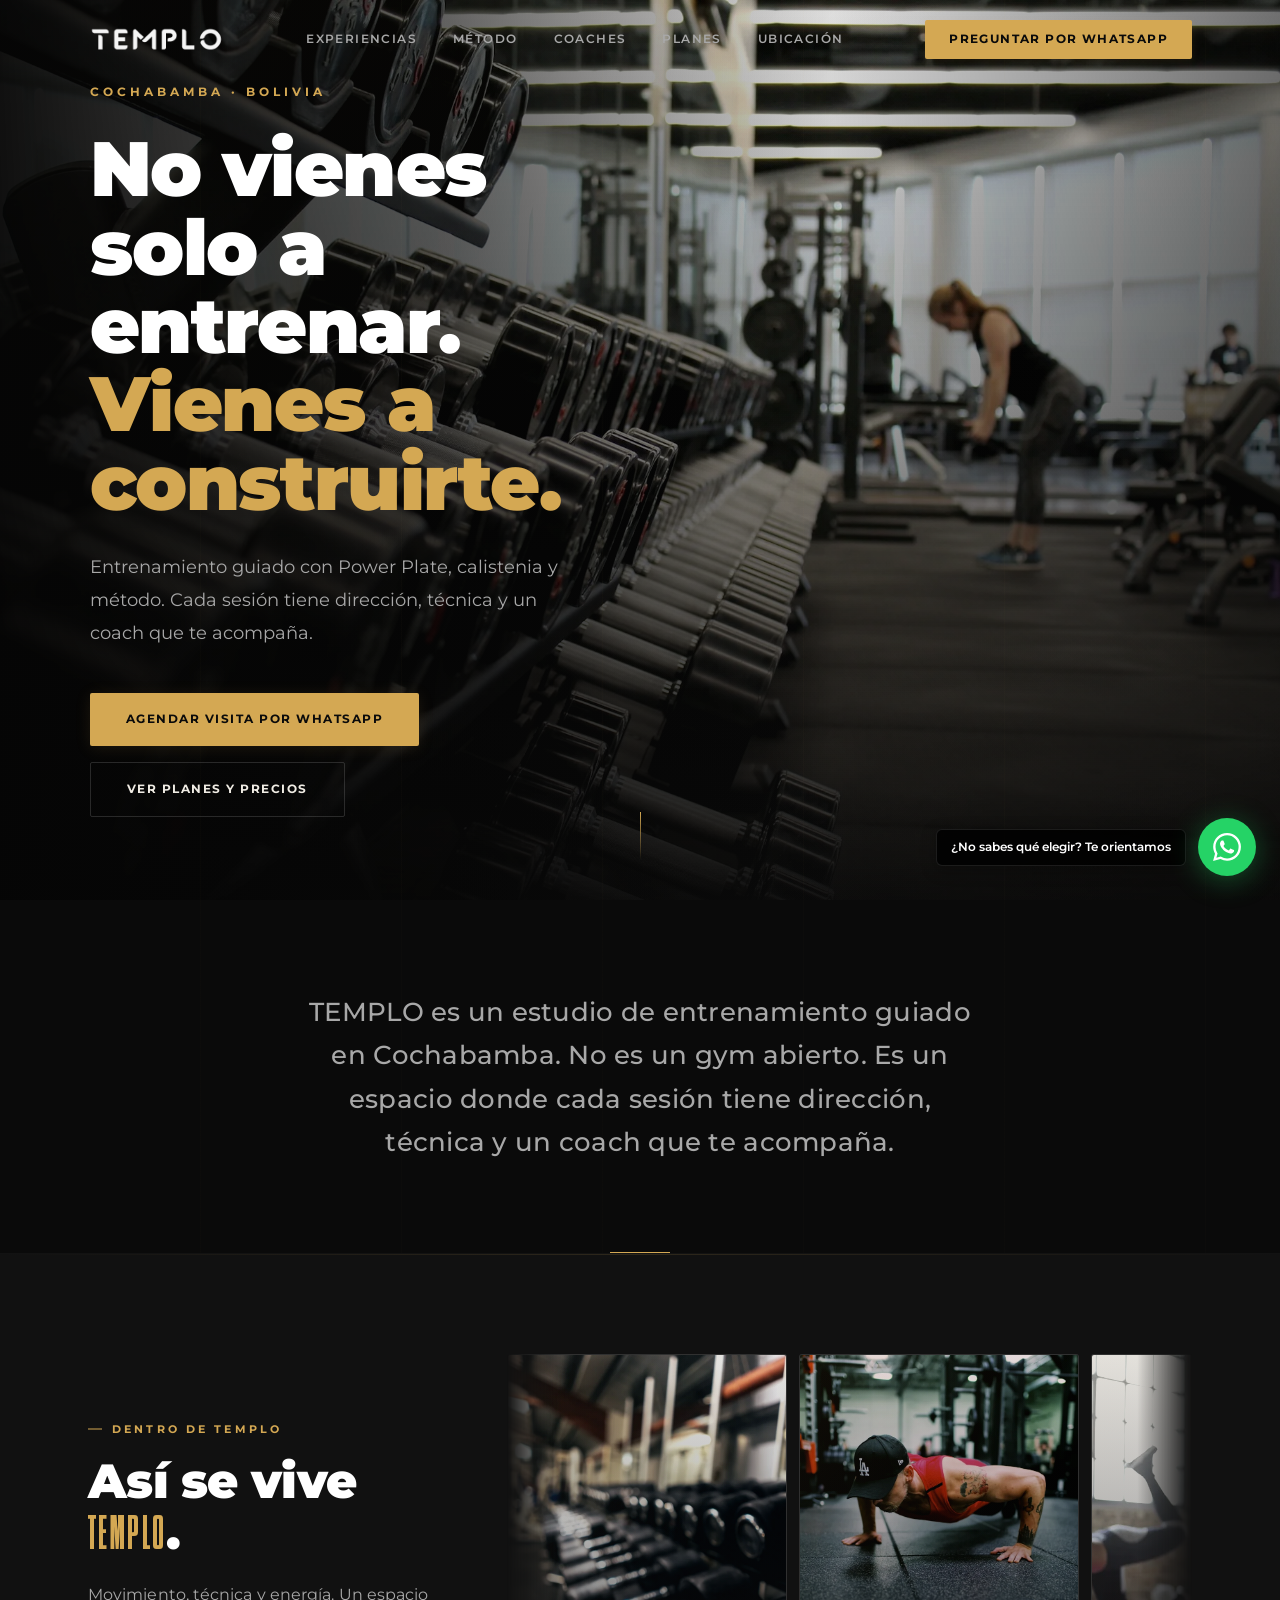
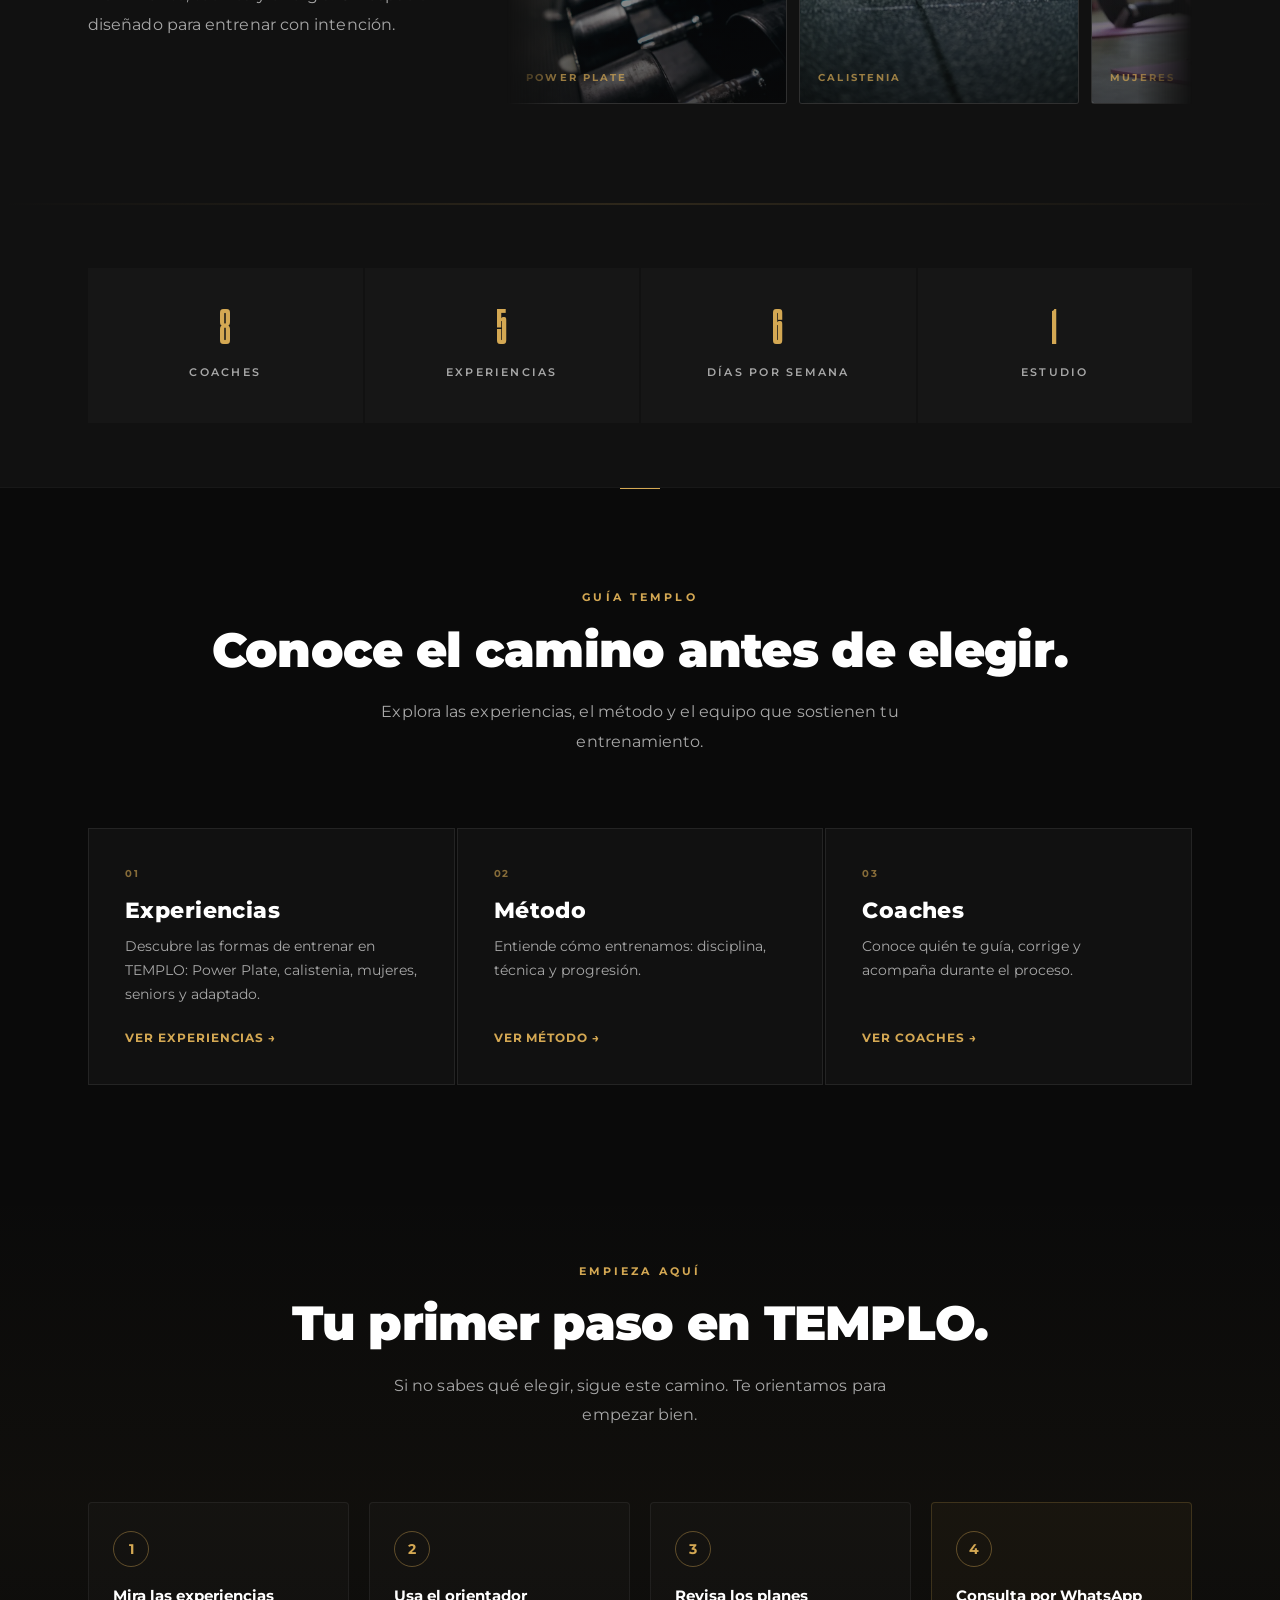
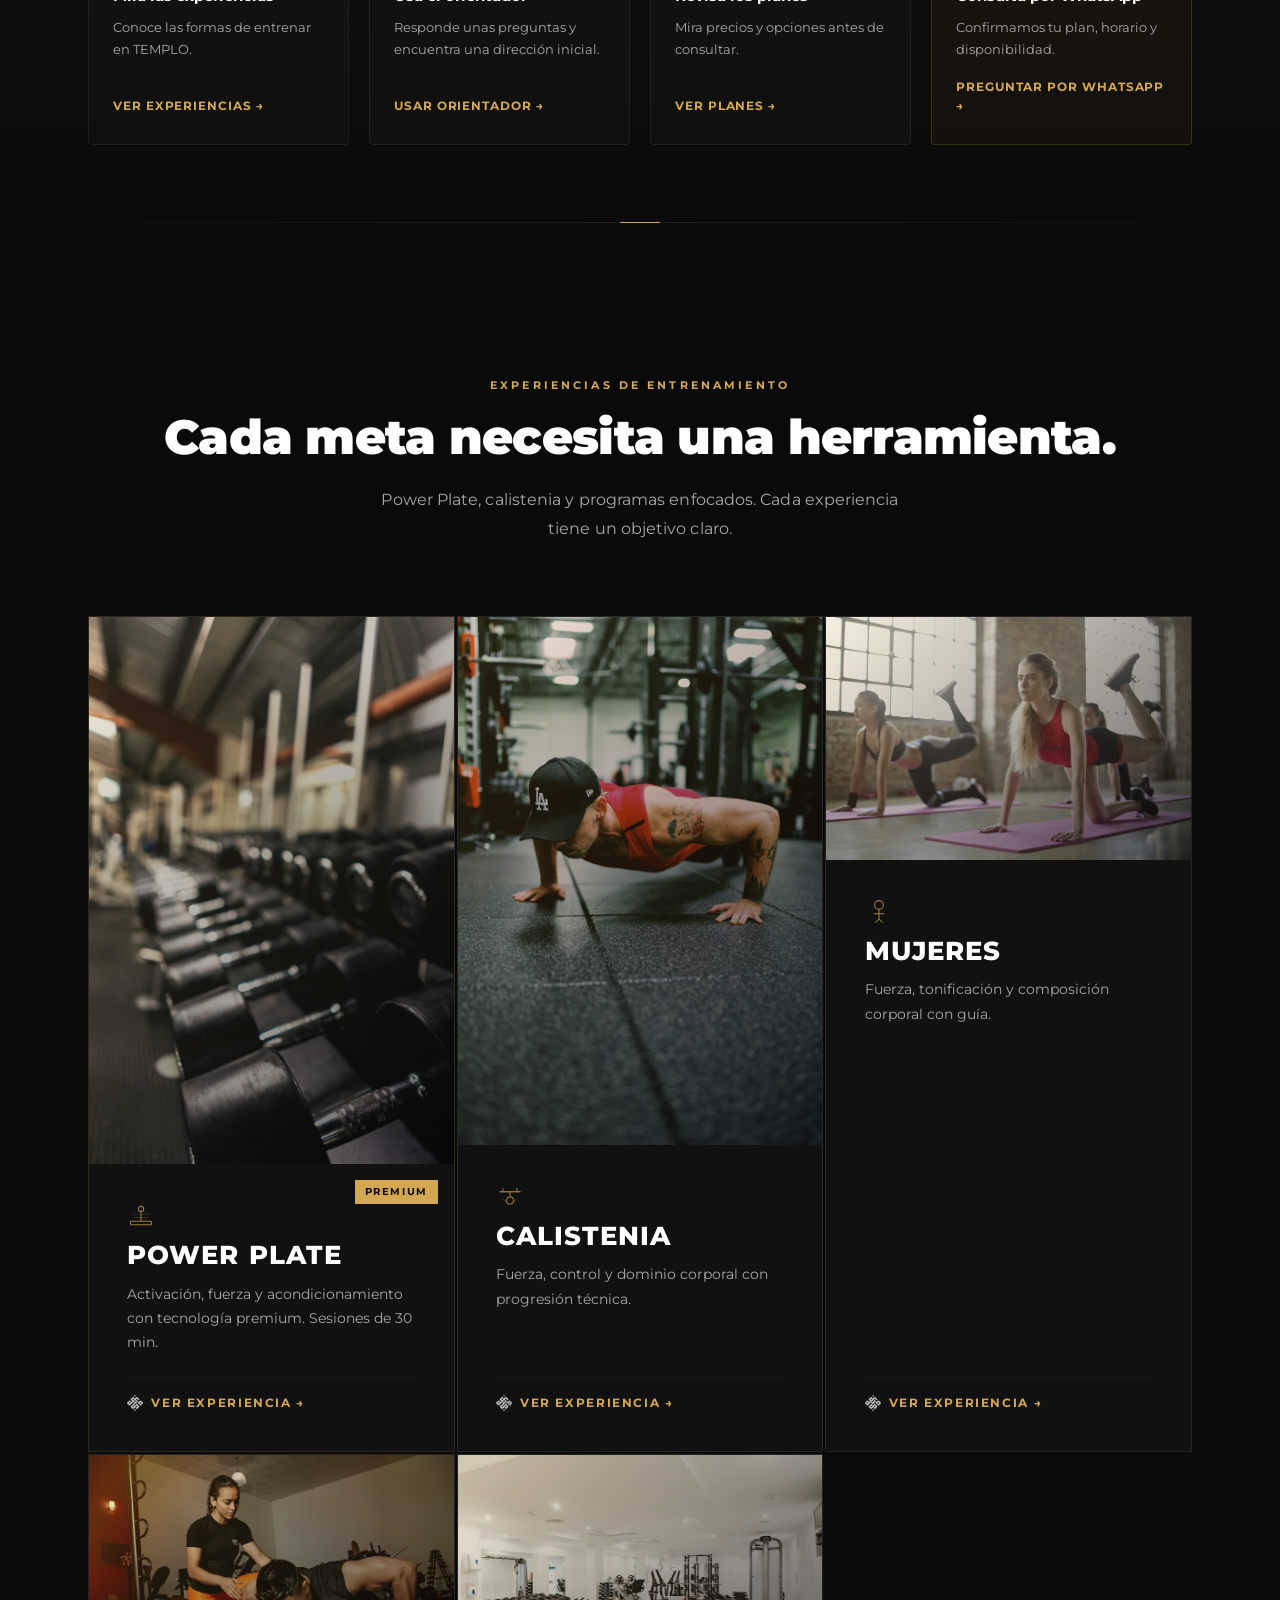
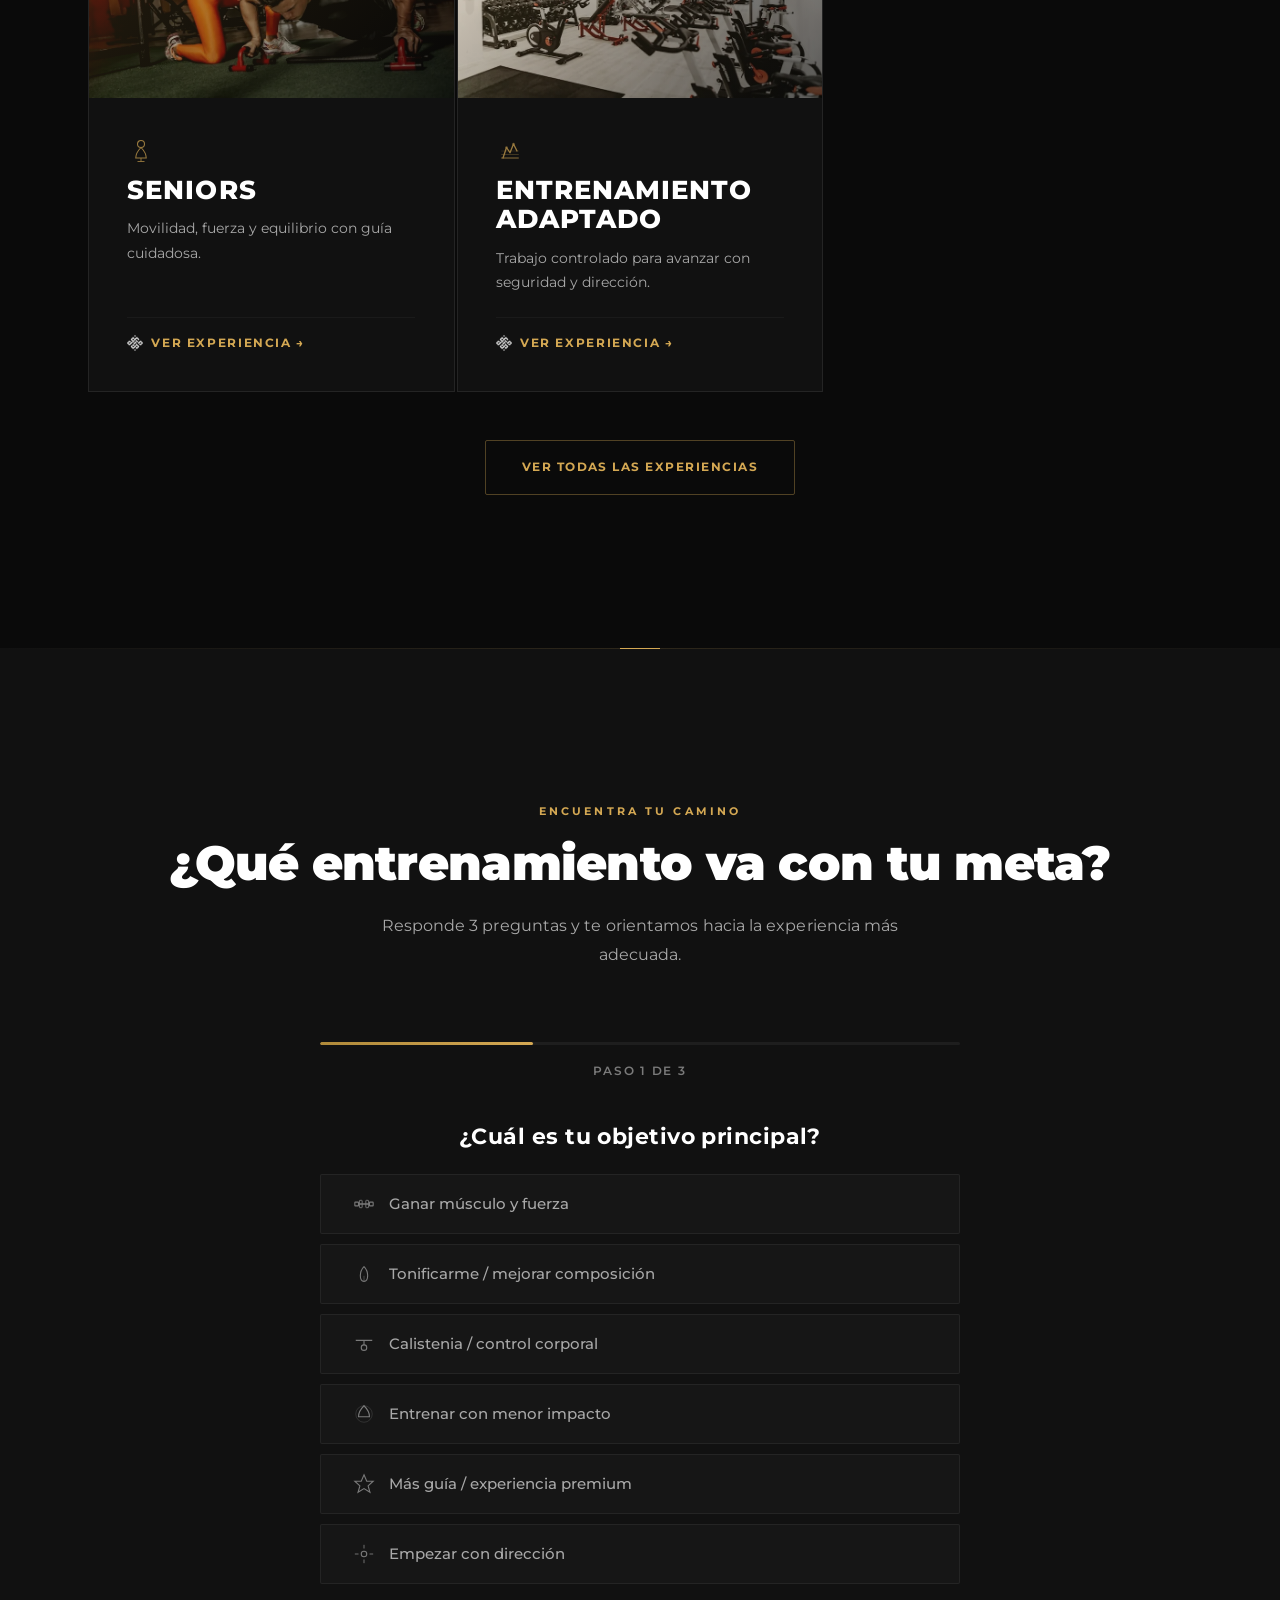
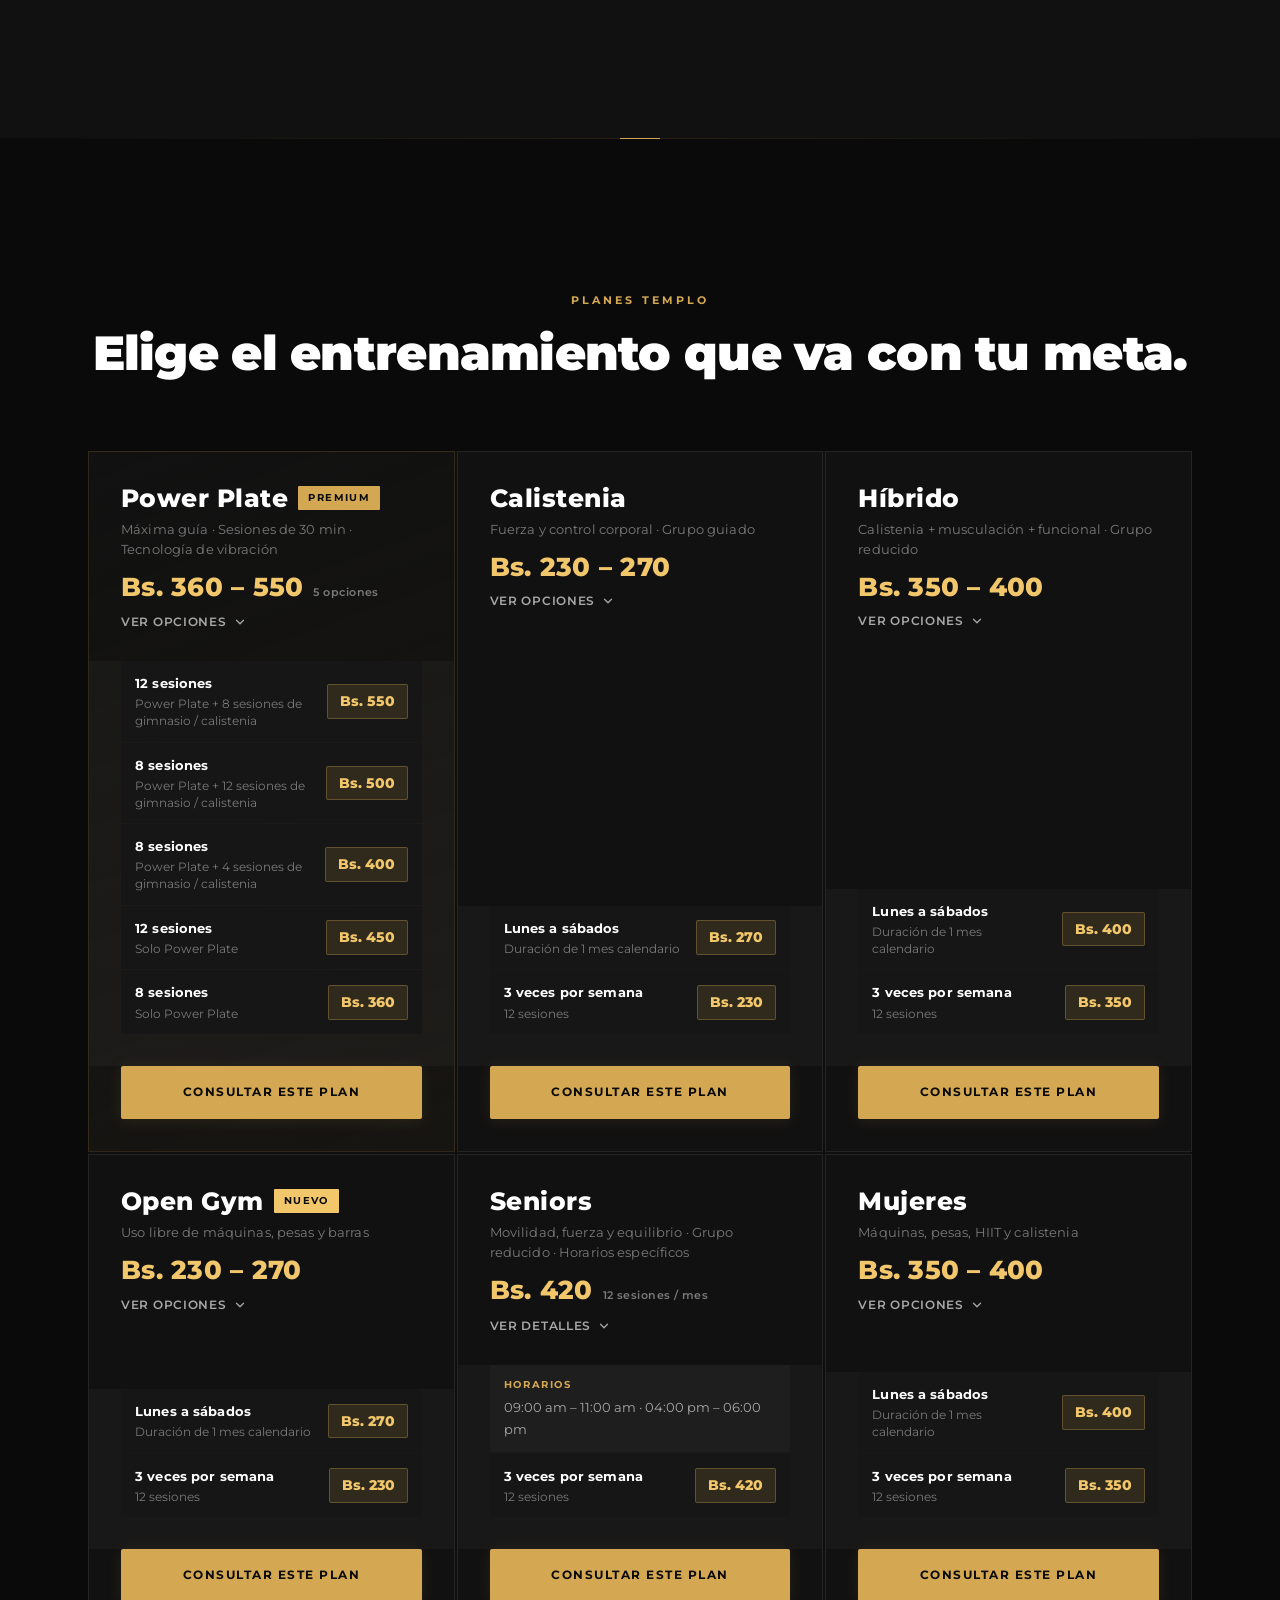
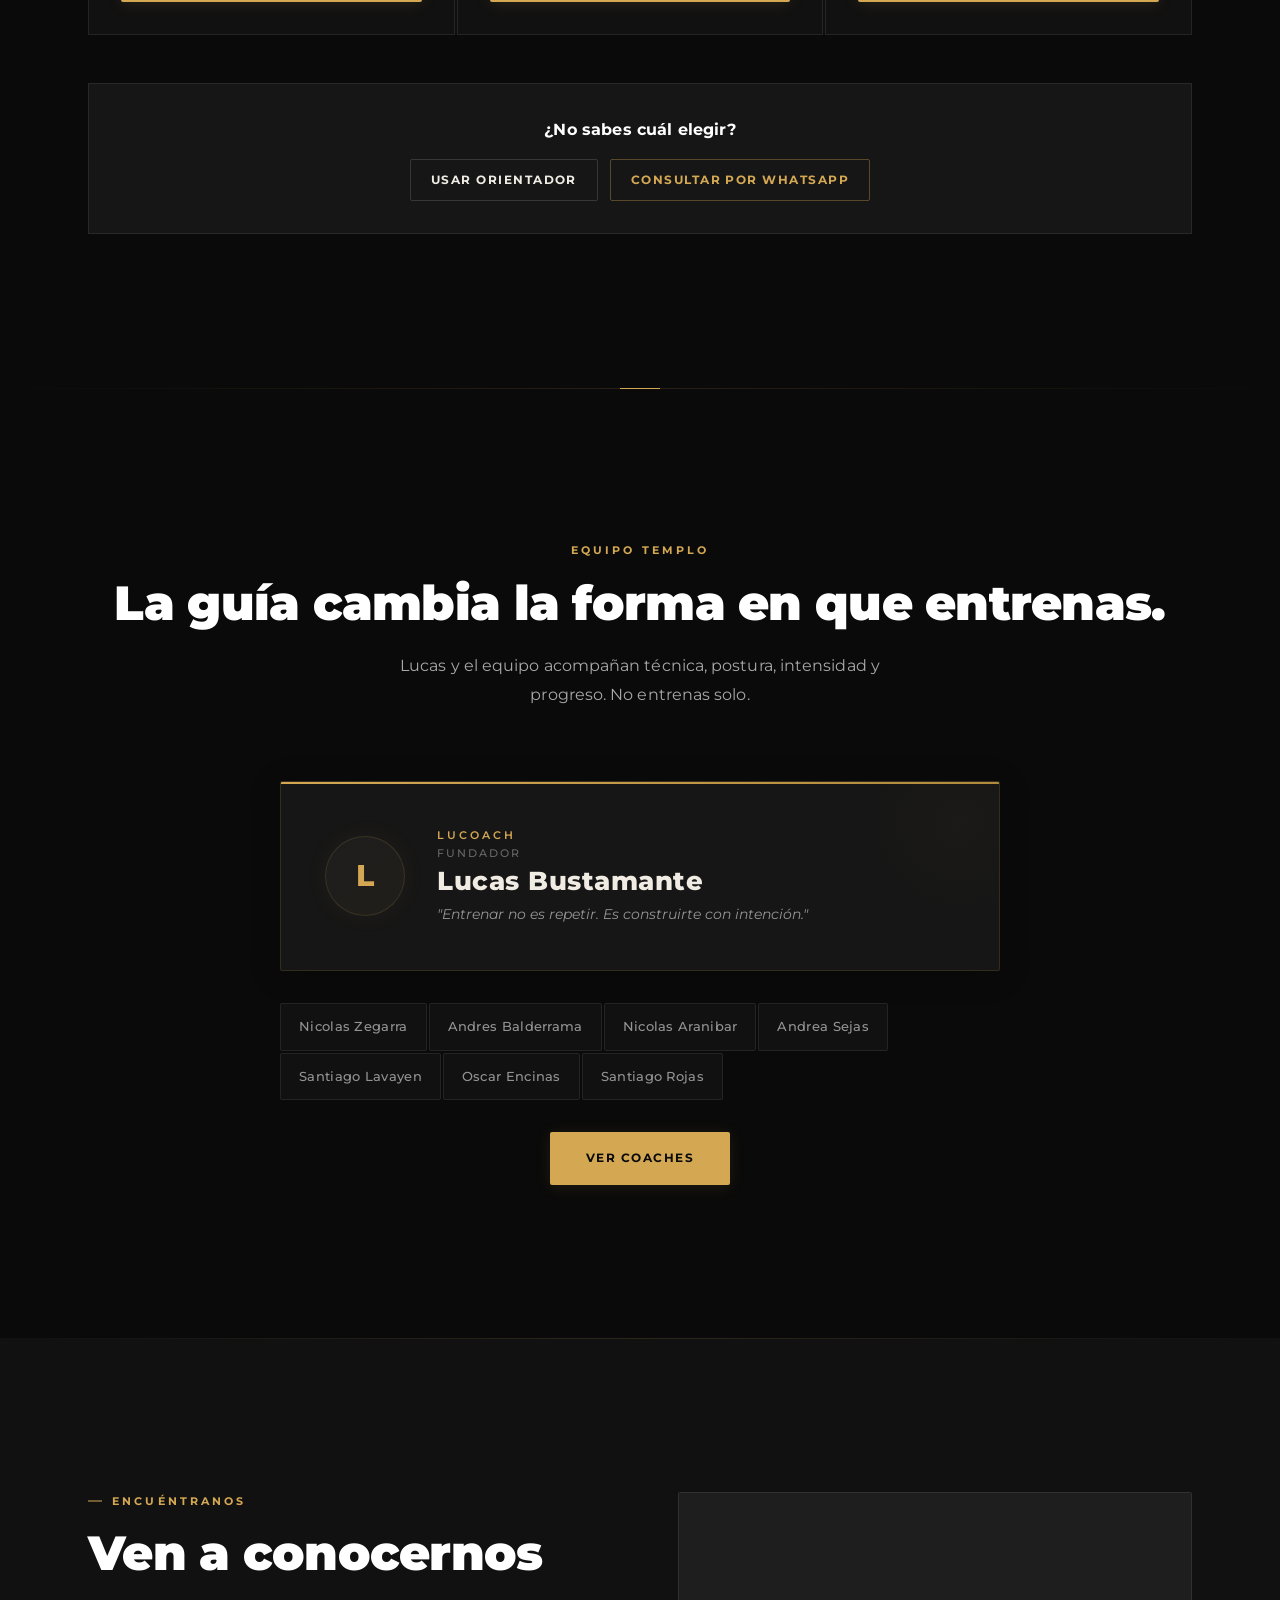
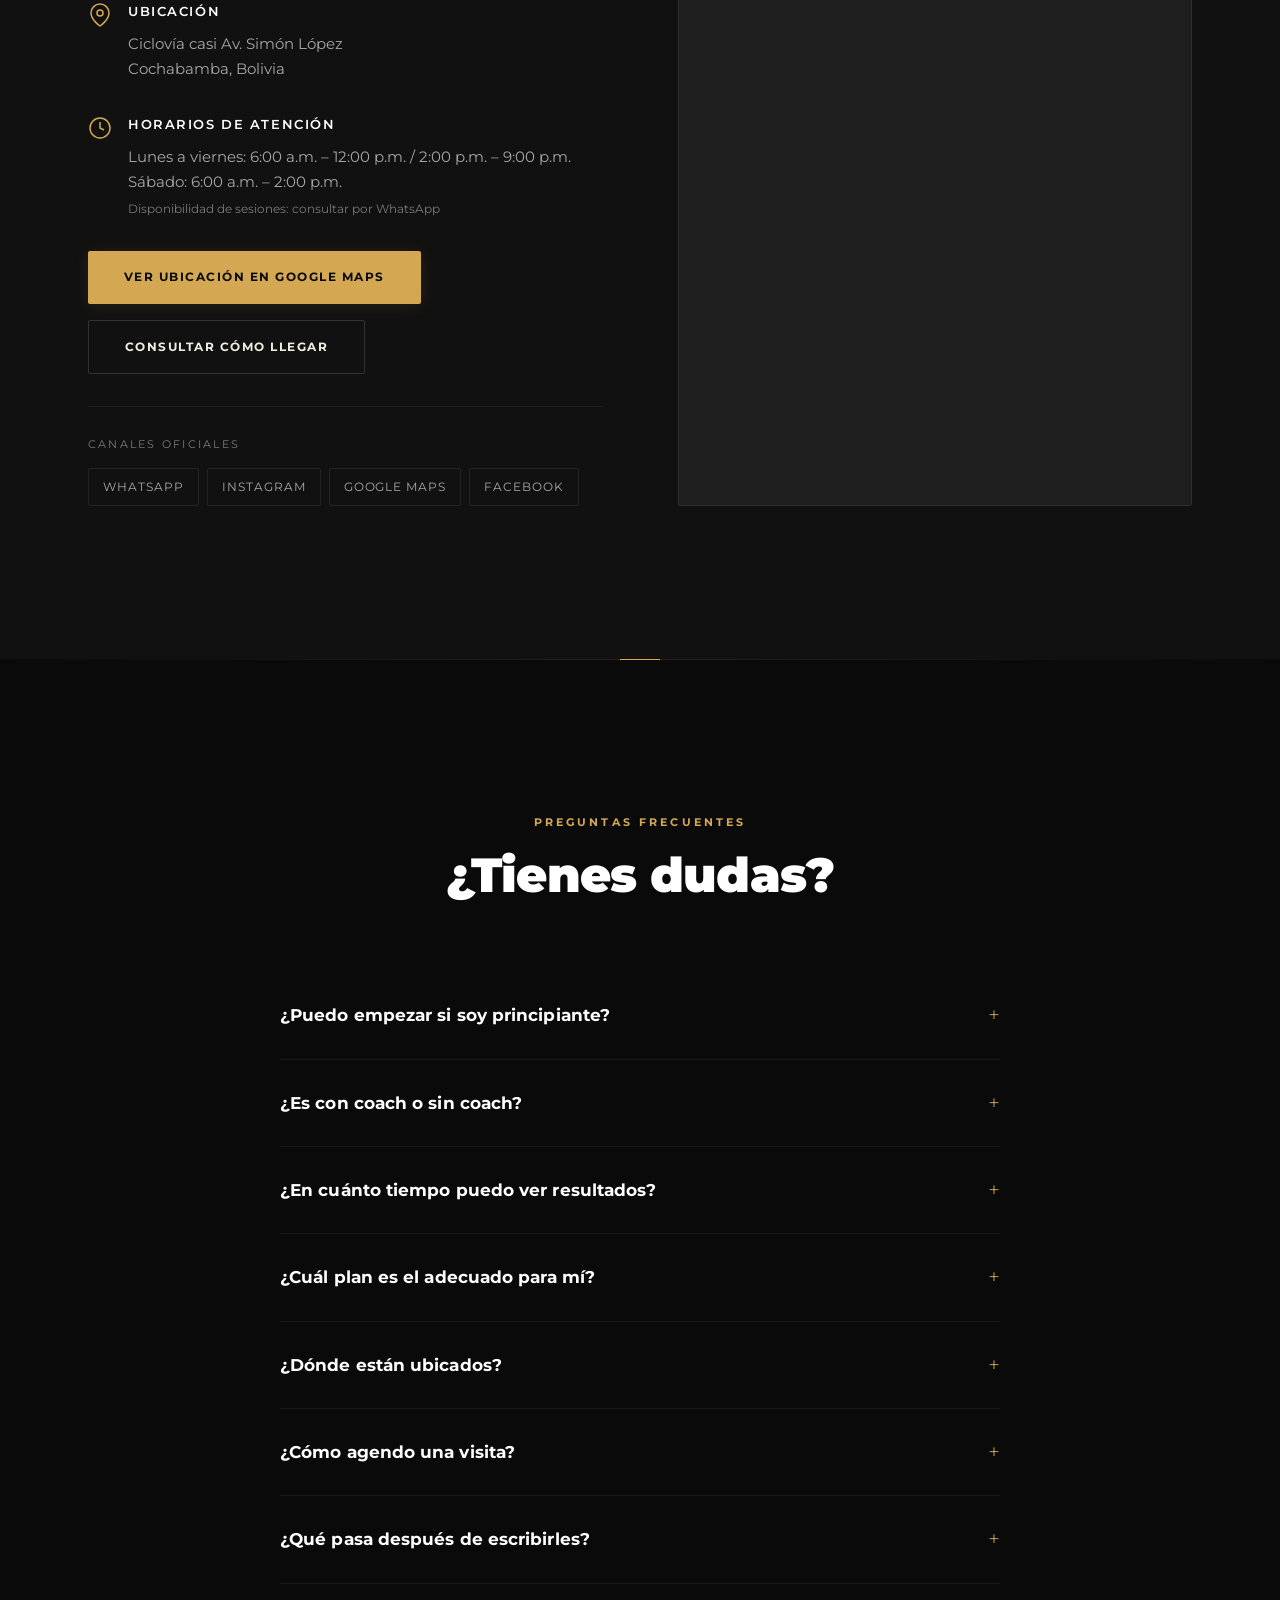
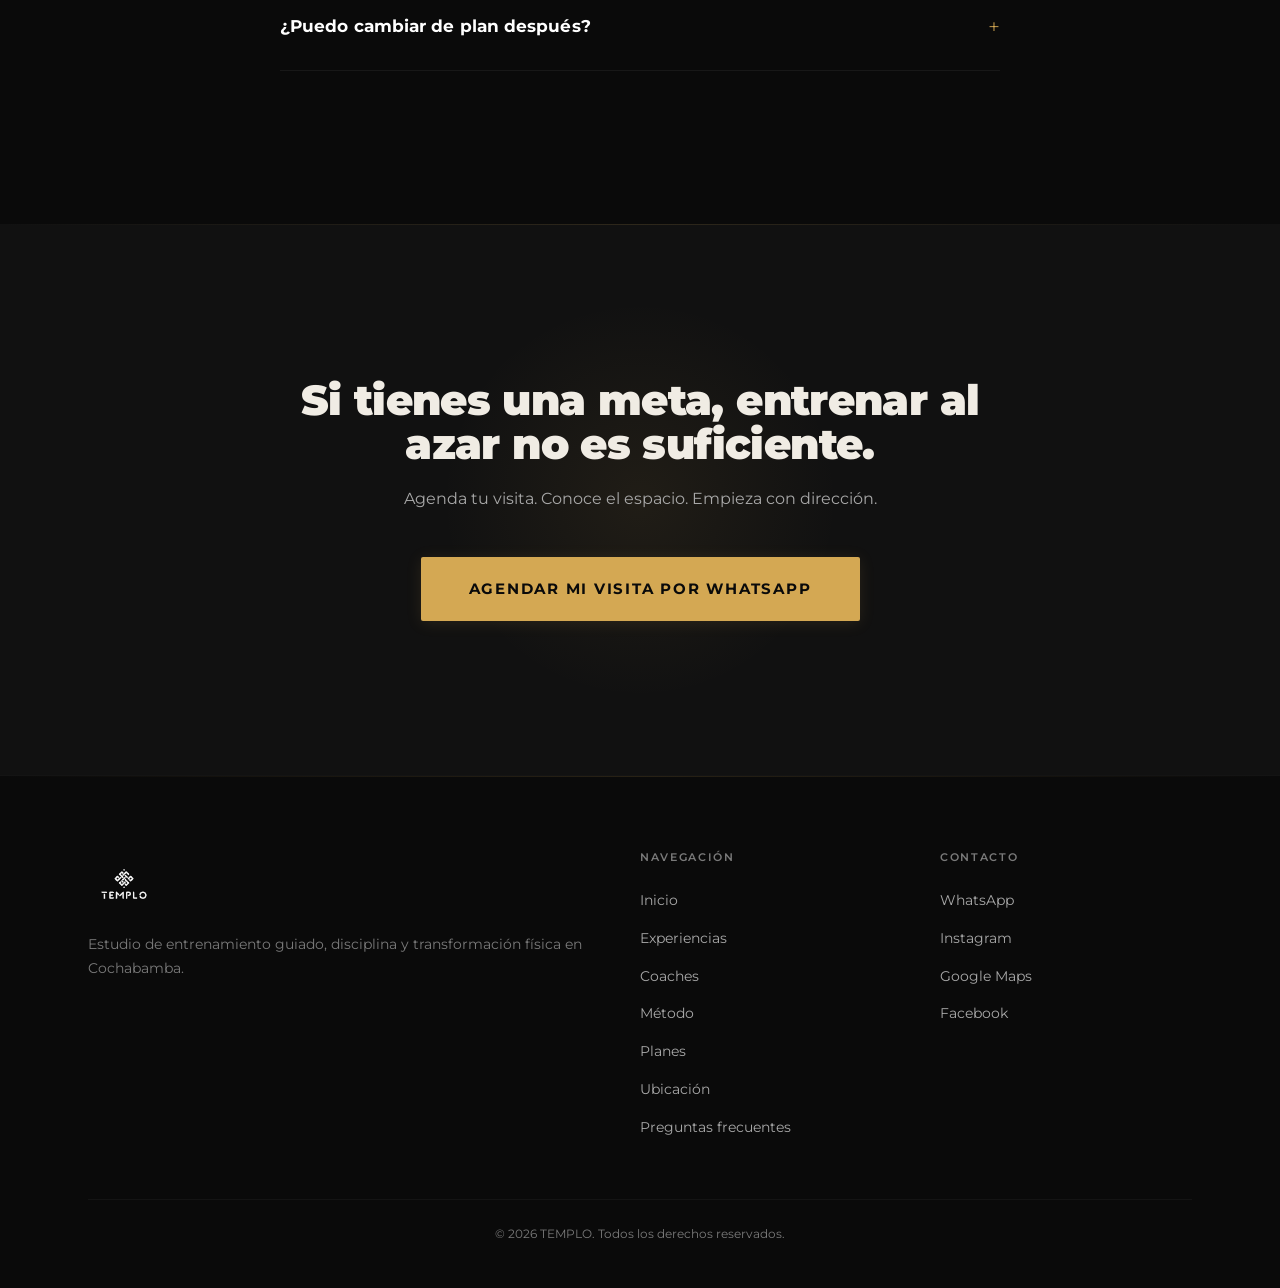
==== commit 81ee192a: "Phase 2B: Visual emergency pass — imagery, typography, spacing, copy Visual improvements: - Hero: re" ====
--- a/index.html
+++ b/index.html
@@ -95,14 +95,14 @@
       <picture>
         <source media="(max-width: 768px)" srcset="assets/BUDDHA-mobile-portrait.webp">
         <source media="(min-width: 769px)" srcset="assets/BUDDHA-desktop.webp">
-        <img src="assets/BUDDHA-desktop.webp" alt="Estatua Buda en piedra oscura — símbolo visual de TEMPLO" class="hero__img" loading="eager" fetchpriority="high">
+        <img src="assets/BUDDHA-desktop.webp" alt="Interior del estudio TEMPLO — espacio de entrenamiento con iluminación cinematográfica" class="hero__img" loading="eager" fetchpriority="high">
       </picture>
       <div class="hero__overlay"></div>
     </div>
     <div class="hero__content">
       <p class="hero__tag">COCHABAMBA · BOLIVIA</p>
       <h1 class="hero__title">No vienes solo a entrenar.<br><span class="hero__title--accent">Vienes a construirte.</span></h1>
-      <p class="hero__sub">Estudio de entrenamiento guiado con Power Plate, calistenia y método en Cochabamba.</p>
+      <p class="hero__sub">Entrenamiento guiado con Power Plate, calistenia y método. Cada sesión tiene dirección, técnica y un coach que te acompaña.</p>
       <div class="hero__actions">
         <a href="https://wa.me/59172001680?text=Hola%2C%20me%20interesa%20entrenar%20en%20TEMPLO.%20%C2%BFMe%20pueden%20dar%20informaci%C3%B3n%3F" class="btn btn--primary" target="_blank" rel="noopener" data-cta="hero-whatsapp">Agendar visita por WhatsApp</a>
         <a href="#plans" class="btn btn--ghost">Ver planes y precios</a>
@@ -124,7 +124,7 @@
       <div class="activity-reel__content">
         <span class="section-label">Dentro de TEMPLO</span>
         <h2 class="section-title">Así se vive <span class="brand-seal">TEMPLO</span>.</h2>
-        <p class="section-sub">Movimiento, técnica y energía en un espacio diseñado para entrenar con dirección.</p>
+        <p class="section-sub">Movimiento, técnica y energía. Un espacio diseñado para entrenar con intención.</p>
       </div>
 
       <div class="activity-reel__viewport" aria-label="Carrete de actividades TEMPLO">
@@ -275,7 +275,7 @@
       <div class="section-header section-header--center">
         <span class="section-label">Empieza aquí</span>
         <h2 class="section-title">Tu primer paso en TEMPLO.</h2>
-        <p class="section-sub">Si no sabes qué elegir, sigue este camino. Te orientamos para empezar con dirección.</p>
+        <p class="section-sub">Si no sabes qué elegir, sigue este camino. Te orientamos para empezar bien.</p>
       </div>
       <div class="start-here__steps">
         <a href="experiencias/" class="start-here__step" data-cta="start-experiencias">
@@ -312,7 +312,7 @@
       <div class="section-header section-header--center">
         <span class="section-label">Experiencias de Entrenamiento</span>
         <h2 class="section-title">Cada meta necesita una herramienta.</h2>
-        <p class="section-sub">Power Plate, calistenia y programas enfocados para construir un cuerpo más fuerte y capaz.</p>
+        <p class="section-sub">Power Plate, calistenia y programas enfocados. Cada experiencia tiene un objetivo claro.</p>
       </div>
       <div class="experiencias__grid">
         <!-- 1. Power Plate -->
@@ -419,7 +419,7 @@
       <div class="section-header section-header--center">
         <span class="section-label">Encuentra tu camino</span>
         <h2 class="section-title">¿Qué entrenamiento va con tu meta?</h2>
-        <p class="section-sub">Responde 3 pasos y te orientamos hacia la experiencia más adecuada para ti.</p>
+        <p class="section-sub">Responde 3 preguntas y te orientamos hacia la experiencia más adecuada.</p>
       </div>
 
       <div class="pathfinder__tool">
@@ -698,7 +698,7 @@
       <div class="section-header section-header--center">
         <span class="section-label">Equipo TEMPLO</span>
         <h2 class="section-title">La guía cambia la forma en que entrenas.</h2>
-        <p class="section-sub">Lucas y el equipo acompañan técnica, postura, intensidad y progreso según tu meta.</p>
+        <p class="section-sub">Lucas y el equipo acompañan técnica, postura, intensidad y progreso. No entrenas solo.</p>
       </div>
       <div class="coaches-teaser">
         <div class="coaches-teaser__founder">
--- a/styles.css
+++ b/styles.css
@@ -128,8 +128,9 @@
   font-family: var(--font-body);
   background: var(--black);
   color: var(--white);
-  line-height: 1.6;
+  line-height: 1.65;
   overflow-x: hidden;
+  -webkit-tap-highlight-color: transparent;
 }
 
 img {
@@ -187,7 +188,7 @@
   align-items: center;
   justify-content: center;
   font-family: var(--font-body);
-  font-size: 0.8rem;
+  font-size: 0.78rem;
   font-weight: 700;
   letter-spacing: 0.12em;
   text-transform: uppercase;
@@ -203,13 +204,13 @@
 .btn--primary {
   background: var(--accent);
   color: var(--black);
-  box-shadow: 0 2px 12px rgba(212, 168, 83, 0.10);
+  box-shadow: 0 2px 16px rgba(212, 168, 83, 0.12);
 }
 
 .btn--primary:hover {
   background: var(--accent-light);
   transform: translateY(-2px);
-  box-shadow: 0 8px 36px var(--accent-glow);
+  box-shadow: 0 10px 40px var(--accent-glow);
 }
 
 .btn--primary:active {
@@ -274,13 +275,13 @@
 
 .btn--large {
   padding: 20px 48px;
-  font-size: 0.9rem;
+  font-size: 0.92rem;
 }
 
 /* ---------- SECTION HEADERS ---------- */
 .section-label {
   display: block;
-  font-size: 0.68rem;
+  font-size: 0.7rem;
   font-weight: 700;
   letter-spacing: 0.28em;
   text-transform: uppercase;
@@ -311,11 +312,11 @@
 
 .section-title {
   font-family: var(--font-body);
-  font-size: clamp(1.8rem, 4vw, 2.8rem);
+  font-size: clamp(1.9rem, 4.2vw, 3rem);
   font-weight: 900;
-  line-height: 1.08;
-  letter-spacing: -0.01em;
-  margin-bottom: 20px;
+  line-height: 1.06;
+  letter-spacing: -0.015em;
+  margin-bottom: 22px;
   color: var(--white-pure);
 }
 
@@ -338,10 +339,11 @@
 }
 
 .section-sub {
-  font-size: 1rem;
+  font-size: 1.02rem;
   color: var(--gray-light);
-  max-width: 560px;
-  line-height: 1.75;
+  max-width: 540px;
+  line-height: 1.8;
+  letter-spacing: 0.005em;
 }
 
 .section-header {
@@ -411,7 +413,7 @@
 }
 
 .nav__link {
-  font-size: 0.75rem;
+  font-size: 0.73rem;
   font-weight: 600;
   letter-spacing: 0.12em;
   text-transform: uppercase;
@@ -440,7 +442,7 @@
 }
 
 .nav__cta {
-  font-size: 0.75rem;
+  font-size: 0.73rem;
   font-weight: 700;
   letter-spacing: 0.12em;
   text-transform: uppercase;
@@ -516,10 +518,11 @@
 
 .mobile-menu__link {
   font-family: var(--font-body);
-  font-size: 1.5rem;
+  font-size: 1.6rem;
   font-weight: 700;
   color: var(--white);
   transition: color 0.3s;
+  letter-spacing: 0.02em;
 }
 
 .mobile-menu__link:hover {
@@ -534,7 +537,7 @@
   font-weight: 700;
   letter-spacing: 0.12em;
   text-transform: uppercase;
-  font-size: 0.85rem;
+  font-size: 0.87rem;
   border-radius: 2px;
   transition: all 0.3s var(--ease);
 }
@@ -610,9 +613,9 @@
   position: absolute;
   inset: 0;
   background:
-    linear-gradient(90deg, rgba(5,5,5,0.94) 0%, rgba(5,5,5,0.55) 40%, rgba(5,5,5,0.1) 70%, rgba(5,5,5,0.6) 100%),
-    linear-gradient(to bottom, rgba(10,10,10,0.1) 0%, rgba(10,10,10,0.35) 50%, rgba(10,10,10,0.95) 100%),
-    linear-gradient(135deg, rgba(212,168,83,0.06) 0%, transparent 50%);
+    linear-gradient(90deg, rgba(5,5,5,0.95) 0%, rgba(5,5,5,0.6) 35%, rgba(5,5,5,0.08) 65%, rgba(5,5,5,0.55) 100%),
+    linear-gradient(to bottom, rgba(10,10,10,0.05) 0%, rgba(10,10,10,0.3) 45%, rgba(10,10,10,0.96) 100%),
+    linear-gradient(135deg, rgba(212,168,83,0.07) 0%, transparent 45%);
   /* Subtle geometric grid lines */
   background-size: 100% 100%, 100% 100%, 100% 100%;
   /* Subtle atmospheric drift */
@@ -651,7 +654,7 @@
 }
 
 .hero__tag {
-  font-size: 0.7rem;
+  font-size: 0.72rem;
   font-weight: 700;
   letter-spacing: 0.35em;
   text-transform: uppercase;
@@ -664,10 +667,10 @@
 
 .hero__title {
   font-family: var(--font-body);
-  font-size: clamp(2.4rem, 6vw, 4.4rem);
+  font-size: clamp(2.6rem, 6.5vw, 4.8rem);
   font-weight: 900;
-  letter-spacing: -0.015em;
-  line-height: 1.05;
+  letter-spacing: -0.02em;
+  line-height: 1.02;
   margin-bottom: 28px;
   opacity: 0;
   transform: translateY(30px);
@@ -680,11 +683,11 @@
 }
 
 .hero__sub {
-  font-size: clamp(1rem, 2vw, 1.1rem);
+  font-size: clamp(1.02rem, 2vw, 1.15rem);
   color: var(--gray-light);
-  line-height: 1.75;
-  margin-bottom: 40px;
-  max-width: 520px;
+  line-height: 1.8;
+  margin-bottom: 44px;
+  max-width: 500px;
   opacity: 0;
   transform: translateY(20px);
   animation: fadeUp 0.8s 0.6s var(--ease-out) forwards;
@@ -789,8 +792,8 @@
 
 .positioning__quote p {
   font-family: var(--font-body);
-  font-size: clamp(1.1rem, 2.5vw, 1.6rem);
-  line-height: 1.6;
+  font-size: clamp(1.15rem, 2.6vw, 1.65rem);
+  line-height: 1.65;
   font-weight: 500;
   color: var(--gray-light);
   letter-spacing: 0.01em;
@@ -864,7 +867,7 @@
 }
 
 .metrics__label {
-  font-size: 0.68rem;
+  font-size: 0.7rem;
   font-weight: 600;
   letter-spacing: 0.2em;
   text-transform: uppercase;
@@ -962,10 +965,10 @@
 }
 
 .site-guide__text {
-  font-size: 0.85rem;
+  font-size: 0.87rem;
   color: var(--gray-light);
-  line-height: 1.65;
-  margin-bottom: 20px;
+  line-height: 1.7;
+  margin-bottom: 22px;
   flex: 1;
 }
 
@@ -1434,7 +1437,7 @@
   right: 16px;
   background: var(--accent);
   color: var(--black);
-  font-size: 0.58rem;
+  font-size: 0.6rem;
   font-weight: 700;
   letter-spacing: 0.16em;
   text-transform: uppercase;
@@ -1444,7 +1447,7 @@
 
 .exp-card__name {
   font-family: var(--font-body);
-  font-size: clamp(1.2rem, 2vw, 1.6rem);
+  font-size: clamp(1.25rem, 2vw, 1.65rem);
   font-weight: 800;
   text-transform: uppercase;
   letter-spacing: 0.04em;
@@ -1454,10 +1457,10 @@
 }
 
 .exp-card__desc {
-  font-size: 0.88rem;
+  font-size: 0.9rem;
   color: var(--gray-light);
-  line-height: 1.65;
-  margin-bottom: 20px;
+  line-height: 1.7;
+  margin-bottom: 22px;
 }
 
 /* Unified branded "Conocer más" action */
@@ -2027,7 +2030,7 @@
 
 .pricing-card__name {
   font-family: var(--font-body);
-  font-size: clamp(1.2rem, 2vw, 1.5rem);
+  font-size: clamp(1.25rem, 2vw, 1.55rem);
   font-weight: 800;
   color: var(--white-pure);
   line-height: 1.15;
@@ -2037,7 +2040,7 @@
 .pricing-card__badge {
   background: var(--accent);
   color: var(--black);
-  font-size: 0.58rem;
+  font-size: 0.6rem;
   font-weight: 700;
   letter-spacing: 0.14em;
   text-transform: uppercase;
@@ -2052,9 +2055,9 @@
 
 /* Ideal-for line */
 .pricing-card__ideal {
-  font-size: 0.78rem;
+  font-size: 0.8rem;
   color: var(--gray);
-  line-height: 1.5;
+  line-height: 1.55;
   letter-spacing: 0.01em;
 }
 
@@ -2068,7 +2071,7 @@
 
 .pricing-card__price {
   font-family: var(--font-body);
-  font-size: clamp(1.3rem, 2.2vw, 1.6rem);
+  font-size: clamp(1.35rem, 2.2vw, 1.65rem);
   font-weight: 800;
   color: var(--accent-light);
   letter-spacing: 0.01em;
@@ -2076,7 +2079,7 @@
 }
 
 .pricing-card__price-note {
-  font-size: 0.68rem;
+  font-size: 0.7rem;
   font-weight: 600;
   color: var(--gray);
   letter-spacing: 0.04em;
@@ -2093,7 +2096,7 @@
   cursor: pointer;
   color: var(--gray-light);
   font-family: var(--font-body);
-  font-size: 0.72rem;
+  font-size: 0.74rem;
   font-weight: 600;
   letter-spacing: 0.06em;
   text-transform: uppercase;
@@ -2141,7 +2144,7 @@
 }
 
 .pricing-card__detail-label {
-  font-size: 0.62rem;
+  font-size: 0.64rem;
   font-weight: 700;
   letter-spacing: 0.16em;
   text-transform: uppercase;
@@ -2149,7 +2152,7 @@
 }
 
 .pricing-card__detail-block span:not(.pricing-card__detail-label) {
-  font-size: 0.78rem;
+  font-size: 0.8rem;
   color: var(--gray-light);
 }
 
@@ -2176,16 +2179,16 @@
 }
 
 .pricing-option__info strong {
-  font-size: 0.78rem;
+  font-size: 0.8rem;
   font-weight: 700;
   color: var(--white-pure);
   letter-spacing: 0.01em;
 }
 
 .pricing-option__info span {
-  font-size: 0.7rem;
+  font-size: 0.72rem;
   color: var(--gray);
-  line-height: 1.4;
+  line-height: 1.45;
 }
 
 .price-pill {
@@ -2226,7 +2229,7 @@
 
 .plans__decide-text {
   font-family: var(--font-body);
-  font-size: 1rem;
+  font-size: 1.02rem;
   font-weight: 700;
   color: var(--white-pure);
   margin-bottom: 16px;
@@ -2243,7 +2246,7 @@
 /* Small button variant */
 .btn--sm {
   padding: 10px 20px;
-  font-size: 0.78rem;
+  font-size: 0.76rem;
 }
 
 /* ——— RESPONSIVE ——— */
@@ -2342,7 +2345,7 @@
 }
 
 .location__detail h3 {
-  font-size: 0.8rem;
+  font-size: 0.82rem;
   font-weight: 600;
   text-transform: uppercase;
   letter-spacing: 0.12em;
@@ -2351,9 +2354,9 @@
 }
 
 .location__detail p {
-  font-size: 0.92rem;
+  font-size: 0.94rem;
   color: var(--gray-light);
-  line-height: 1.65;
+  line-height: 1.7;
 }
 
 .location__actions {
@@ -2392,7 +2395,7 @@
 }
 
 .location__social p {
-  font-size: 0.68rem;
+  font-size: 0.7rem;
   color: var(--gray);
   letter-spacing: 0.2em;
   text-transform: uppercase;
@@ -2409,7 +2412,7 @@
   border: 1px solid rgba(255,255,255,0.08);
   color: var(--gray-light);
   padding: 8px 14px;
-  font-size: 0.74rem;
+  font-size: 0.76rem;
   letter-spacing: 0.08em;
   text-transform: uppercase;
   transition: all 0.3s var(--ease);
@@ -2474,9 +2477,9 @@
 
 .faq__question {
   font-family: var(--font-body);
-  font-size: 1.05rem;
+  font-size: 1.08rem;
   font-weight: 700;
-  padding: 24px 0;
+  padding: 26px 0;
   cursor: pointer;
   list-style: none;
   display: flex;
@@ -2484,6 +2487,7 @@
   align-items: center;
   color: var(--white-pure);
   transition: color 0.3s;
+  letter-spacing: 0.005em;
 }
 
 .faq__question::-webkit-details-marker {
@@ -2509,10 +2513,10 @@
 }
 
 .faq__answer {
-  font-size: 0.92rem;
+  font-size: 0.94rem;
   color: var(--gray-light);
-  line-height: 1.75;
-  padding-bottom: 24px;
+  line-height: 1.8;
+  padding-bottom: 26px;
 }
 
 .faq__answer a {
@@ -2560,26 +2564,26 @@
 
 .final-cta__title {
   font-family: var(--font-body);
-  font-size: clamp(1.6rem, 3.5vw, 2.4rem);
+  font-size: clamp(1.7rem, 3.8vw, 2.6rem);
   font-weight: 900;
-  line-height: 1.08;
-  letter-spacing: -0.01em;
+  line-height: 1.06;
+  letter-spacing: -0.015em;
   max-width: 680px;
-  margin: 0 auto 16px;
+  margin: 0 auto 18px;
 }
 
 .final-cta__sub {
-  font-size: 1rem;
+  font-size: 1.02rem;
   color: var(--gray-light);
-  margin-bottom: 40px;
-  line-height: 1.7;
+  margin-bottom: 44px;
+  line-height: 1.75;
 }
 
 /* ========================================
    FOOTER
    ======================================== */
 .footer {
-  padding: 60px 0 40px;
+  padding: 72px 0 44px;
   border-top: 1px solid rgba(255,255,255,0.04);
   position: relative;
 }
@@ -2597,8 +2601,8 @@
 .footer__grid {
   display: grid;
   grid-template-columns: 2fr 1fr 1fr;
-  gap: 40px;
-  margin-bottom: 48px;
+  gap: 48px;
+  margin-bottom: 52px;
 }
 
 .footer__logo-img {
@@ -2609,9 +2613,9 @@
 }
 
 .footer__tagline {
-  font-size: 0.88rem;
+  font-size: 0.9rem;
   color: var(--gray);
-  line-height: 1.65;
+  line-height: 1.7;
 }
 
 .footer__nav h4,
@@ -2627,9 +2631,9 @@
 .footer__nav a,
 .footer__contact a {
   display: block;
-  font-size: 0.88rem;
+  font-size: 0.9rem;
   color: var(--gray-light);
-  padding: 6px 0;
+  padding: 7px 0;
   transition: color 0.3s;
 }
 
@@ -2699,22 +2703,22 @@
 }
 
 .whatsapp-float {
-  width: 56px;
-  height: 56px;
+  width: 58px;
+  height: 58px;
   background: #25D366;
   border-radius: 50%;
   display: flex;
   align-items: center;
   justify-content: center;
   color: white;
-  box-shadow: 0 4px 24px rgba(37, 211, 102, 0.3);
+  box-shadow: 0 4px 28px rgba(37, 211, 102, 0.35);
   transition: all 0.35s var(--ease);
   flex-shrink: 0;
 }
 
 .whatsapp-float:hover {
   transform: scale(1.1);
-  box-shadow: 0 6px 32px rgba(37, 211, 102, 0.5);
+  box-shadow: 0 6px 36px rgba(37, 211, 102, 0.55);
 }
 
 /* ========================================
@@ -2780,10 +2784,10 @@
 }
 
 .start-here__step-text {
-  font-size: 0.82rem;
+  font-size: 0.84rem;
   color: var(--gray-light);
-  line-height: 1.6;
-  margin-bottom: 16px;
+  line-height: 1.65;
+  margin-bottom: 18px;
   flex: 1;
 }
 
@@ -3026,9 +3030,9 @@
   font-family: var(--font);
   font-size: 14px;
   font-style: italic;
-  color: rgba(255,255,255,0.5);
+  color: rgba(255,255,255,0.55);
   margin: 0;
-  line-height: 1.5;
+  line-height: 1.55;
 }
 
 .coaches-teaser__team {
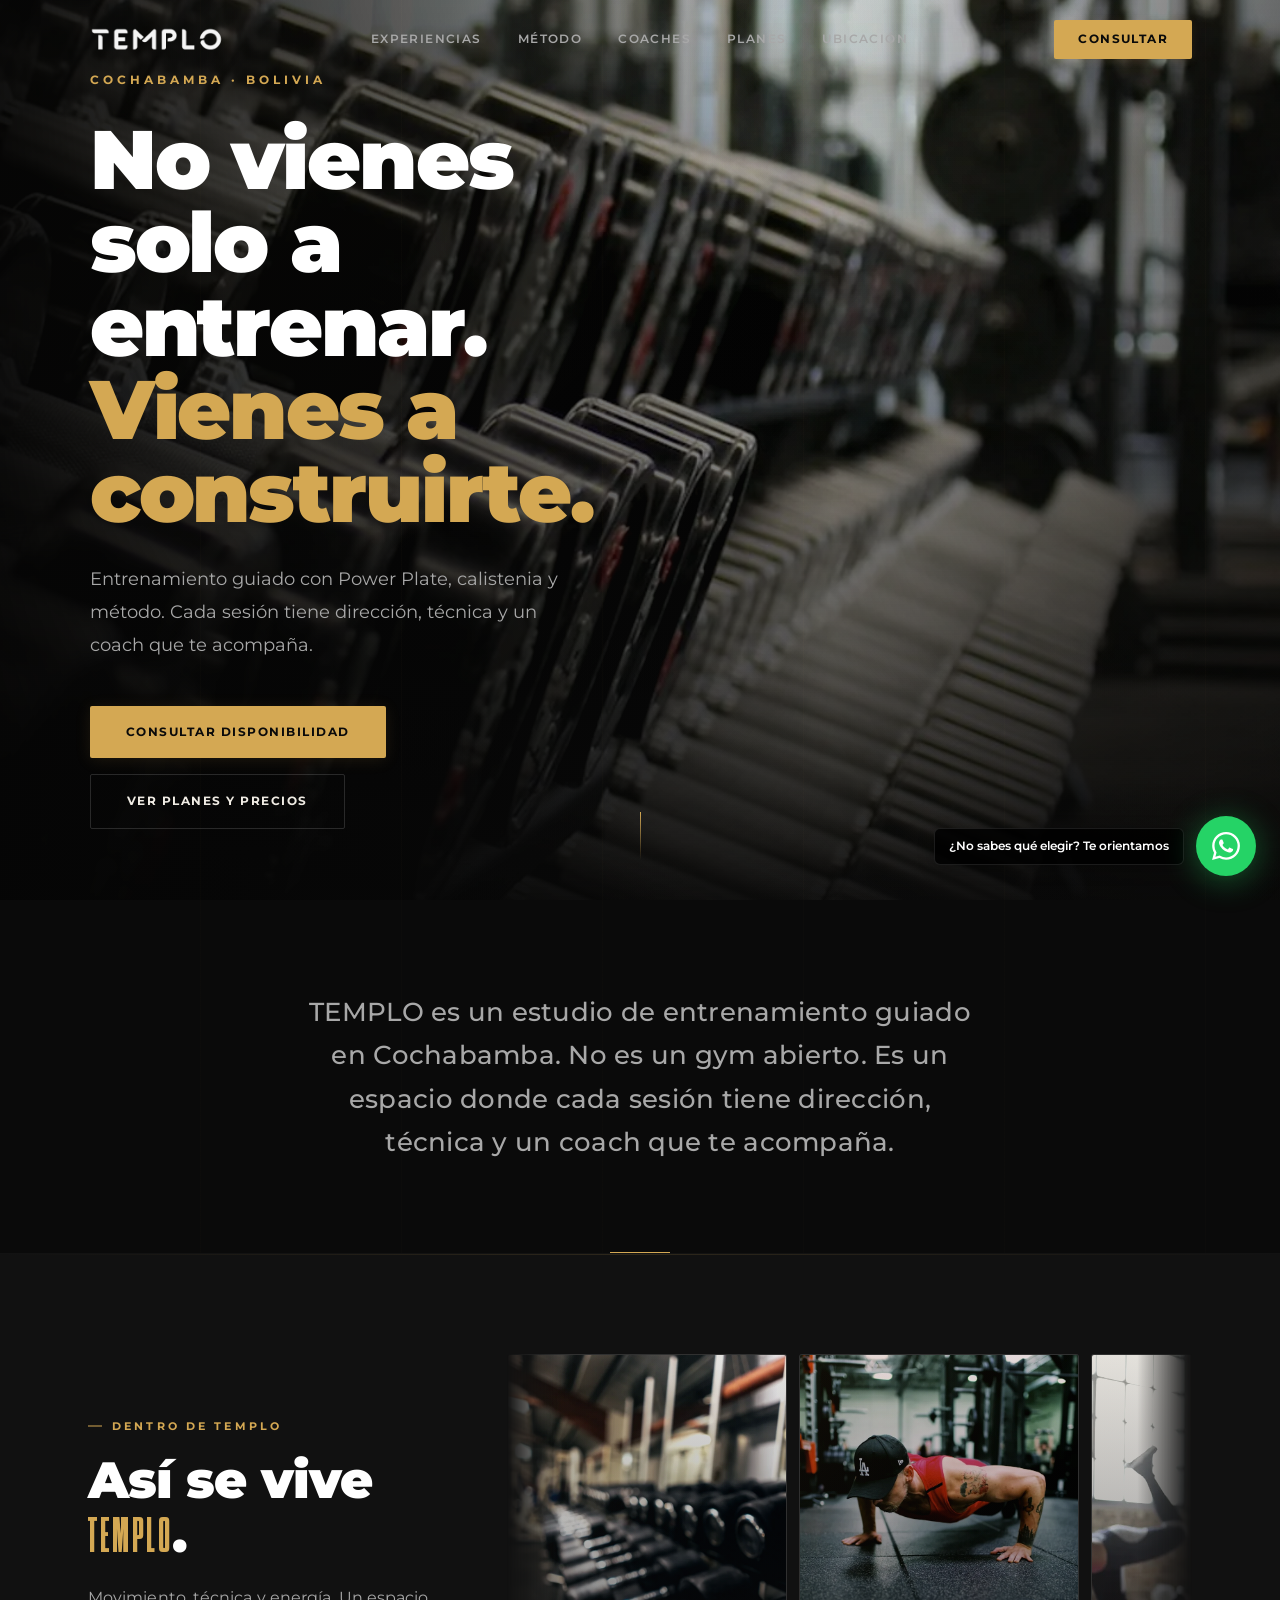
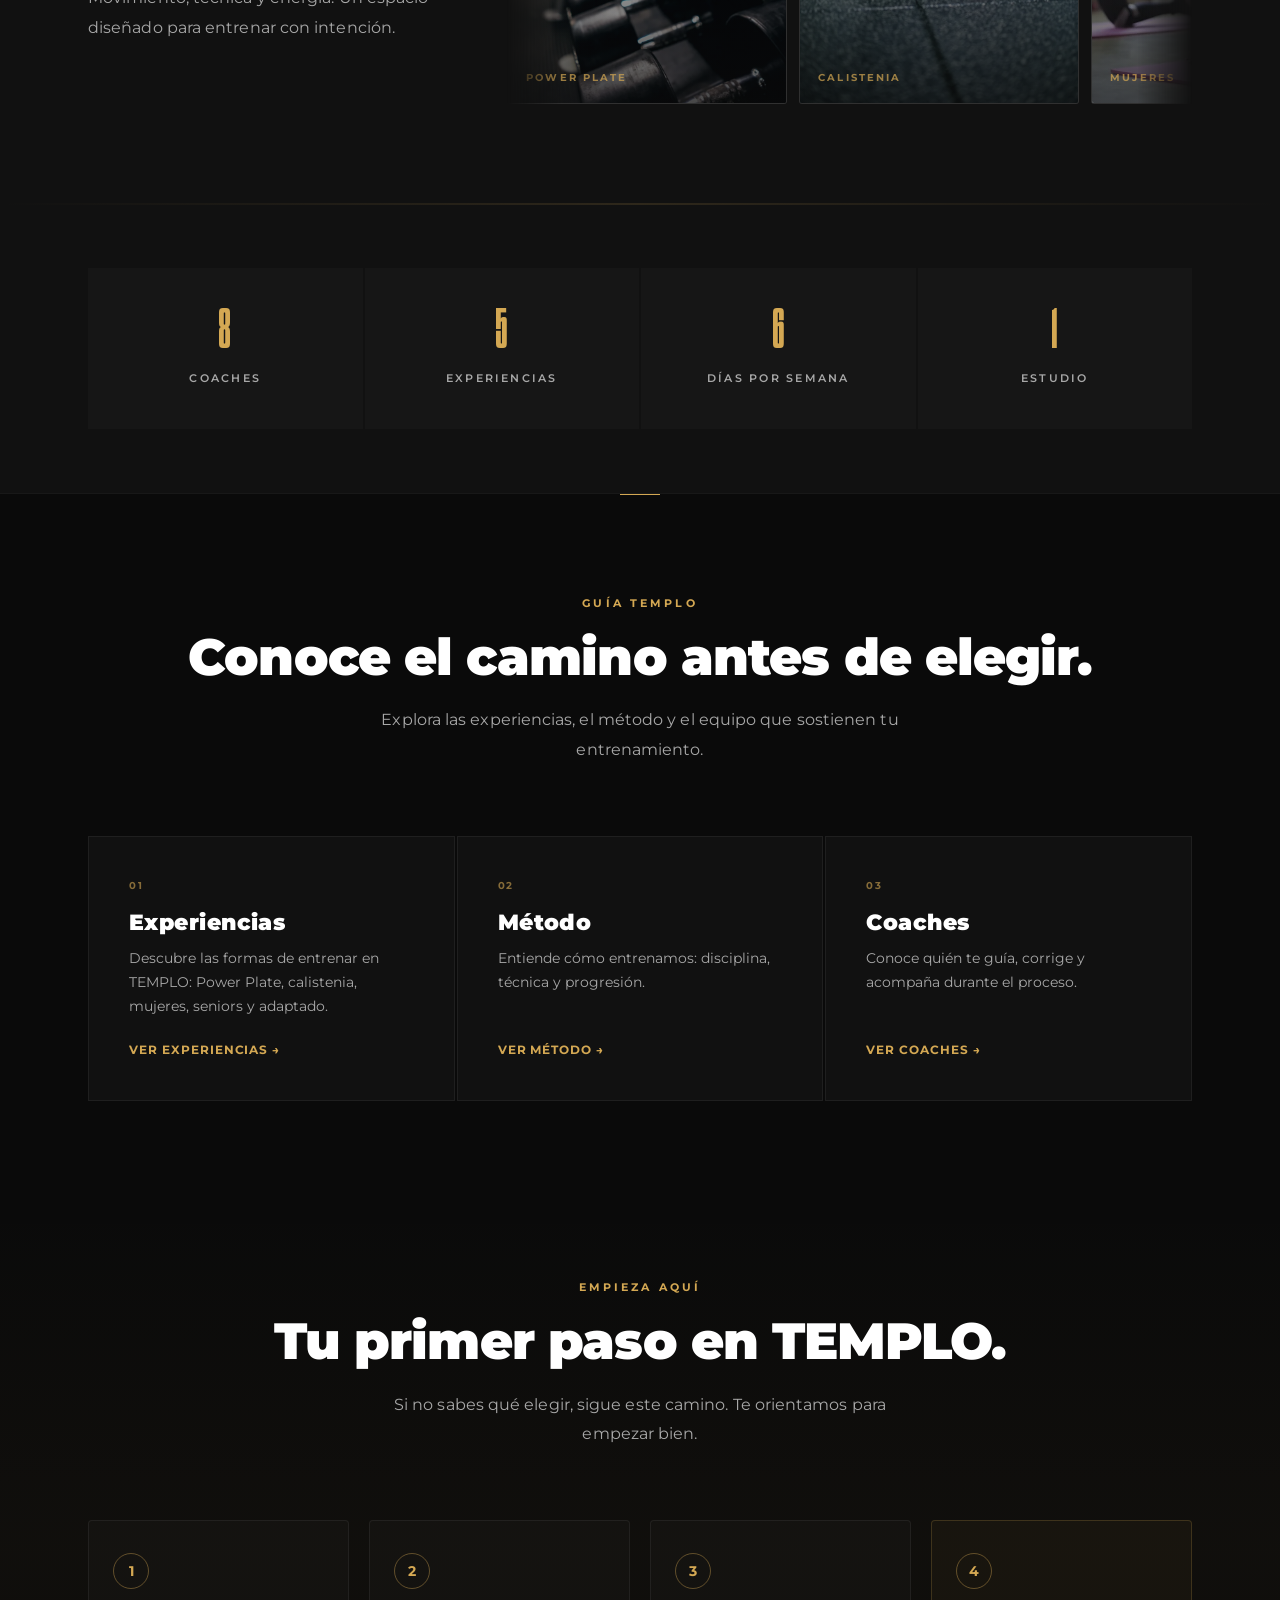
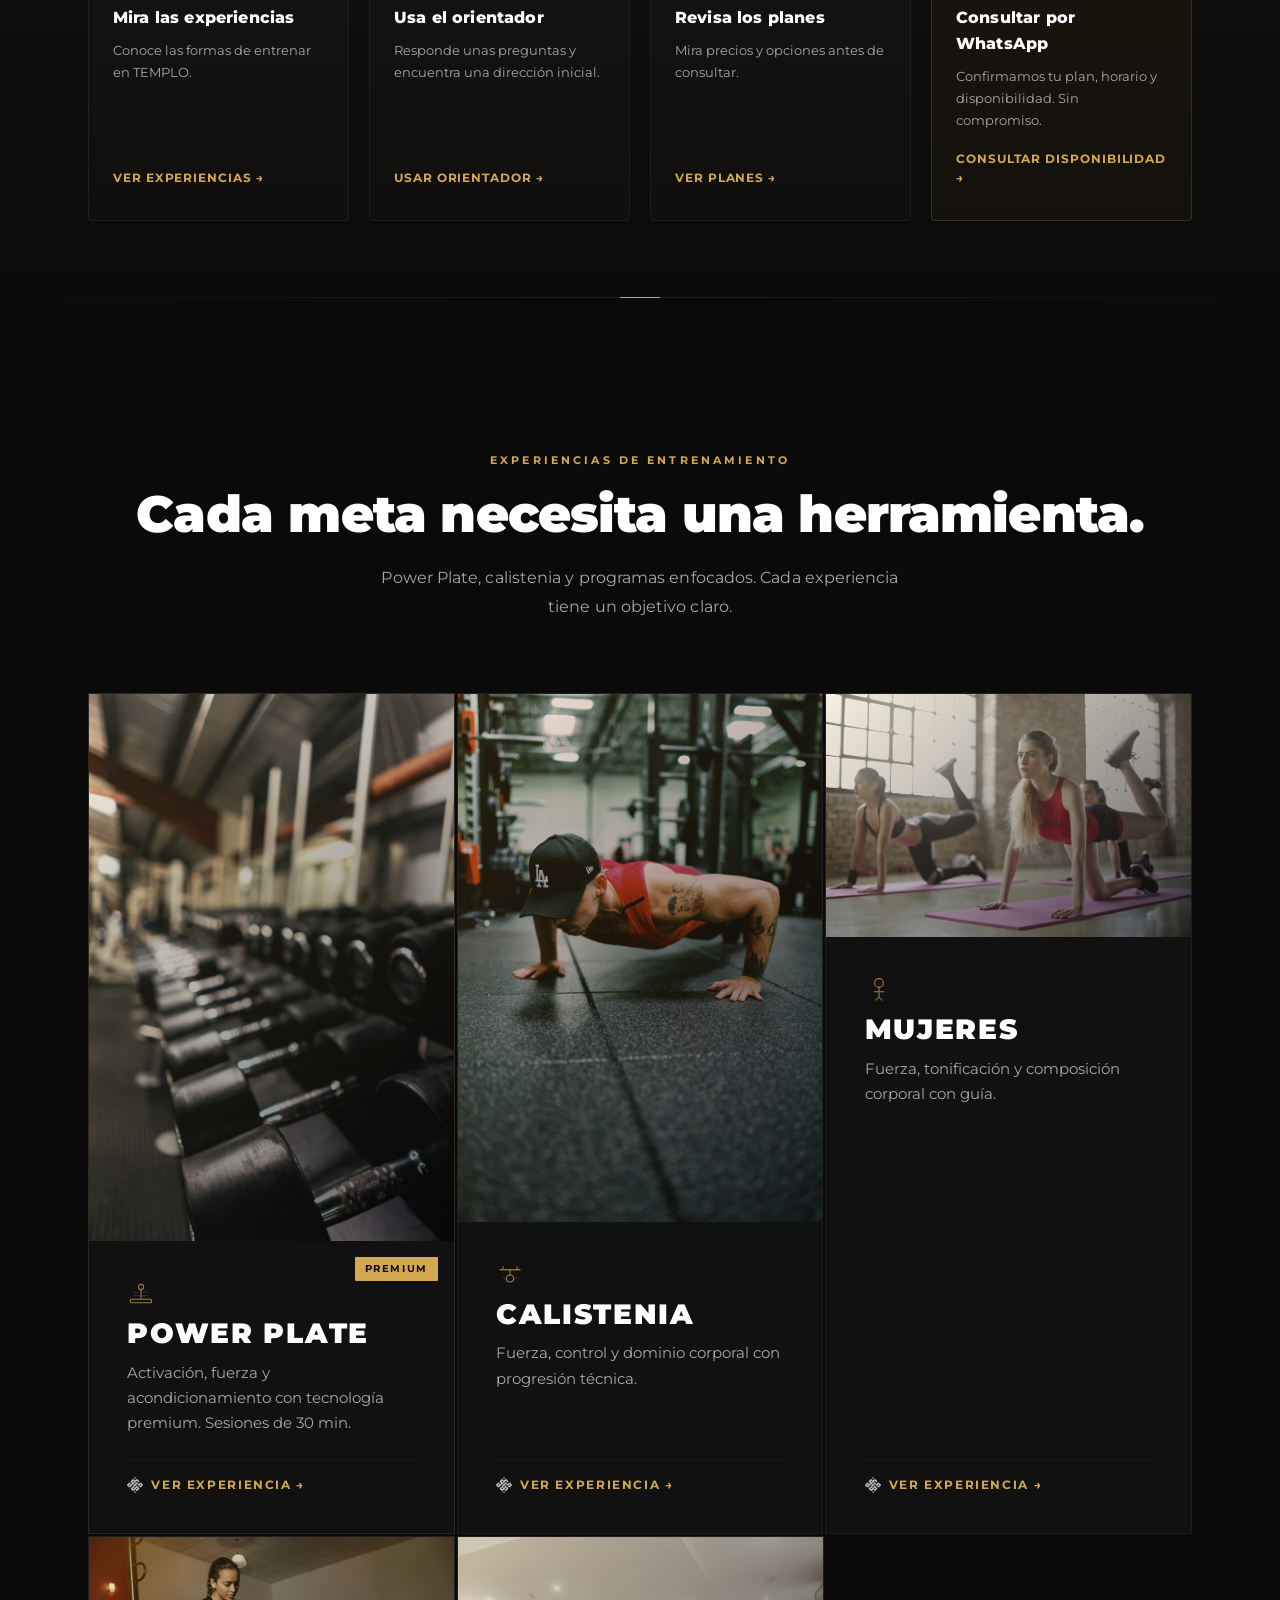
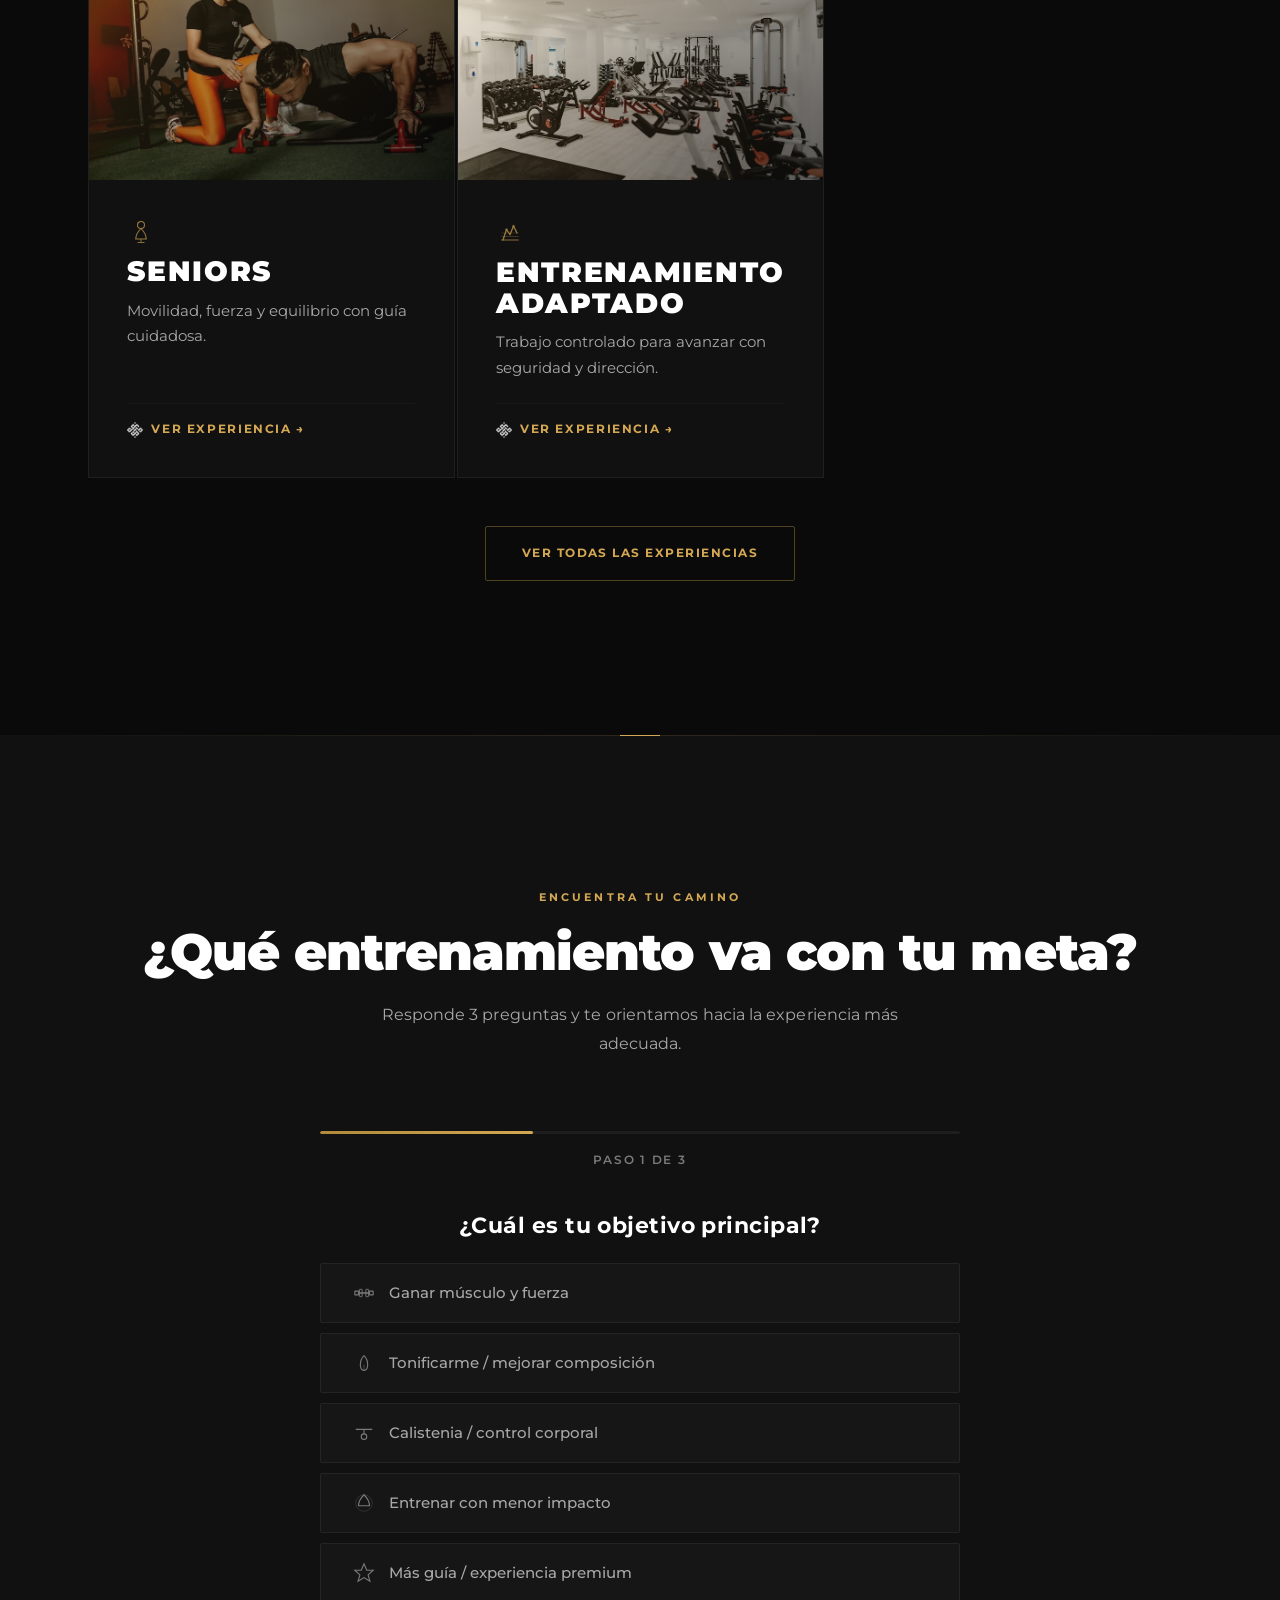
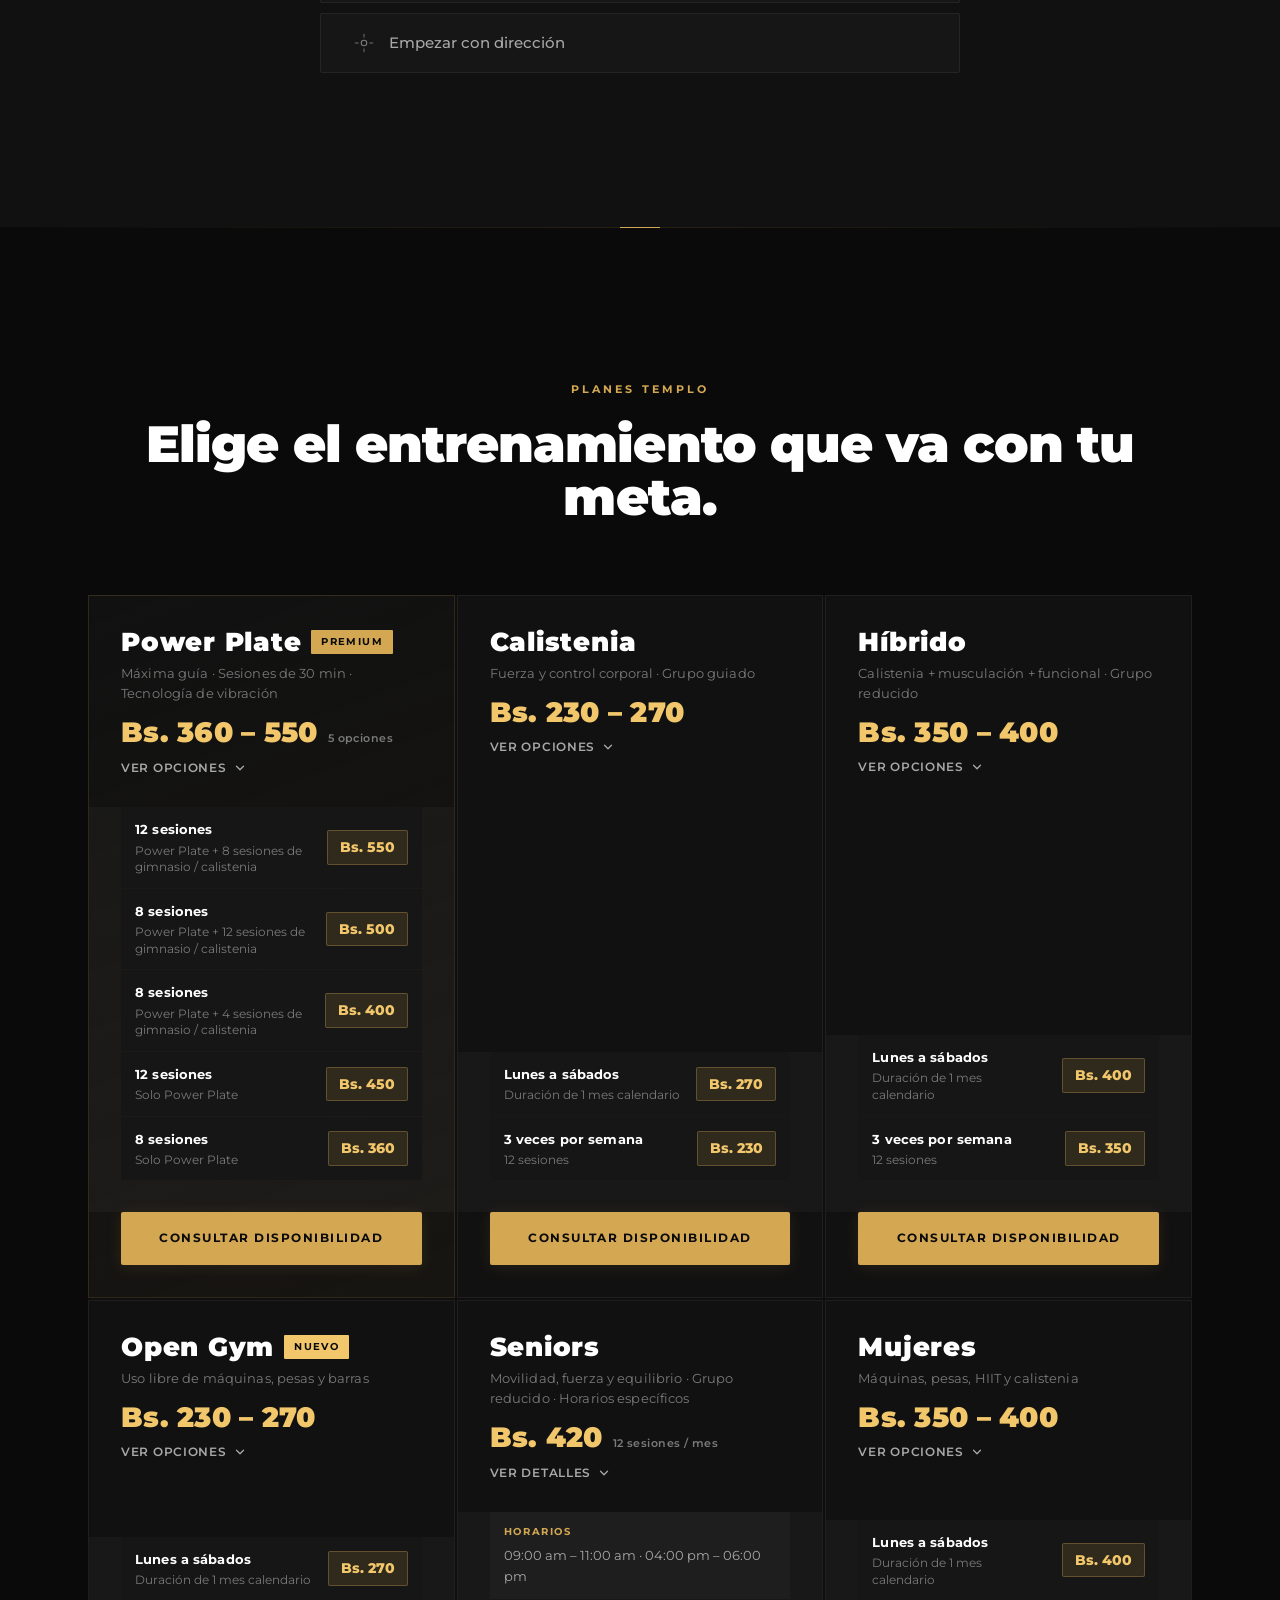
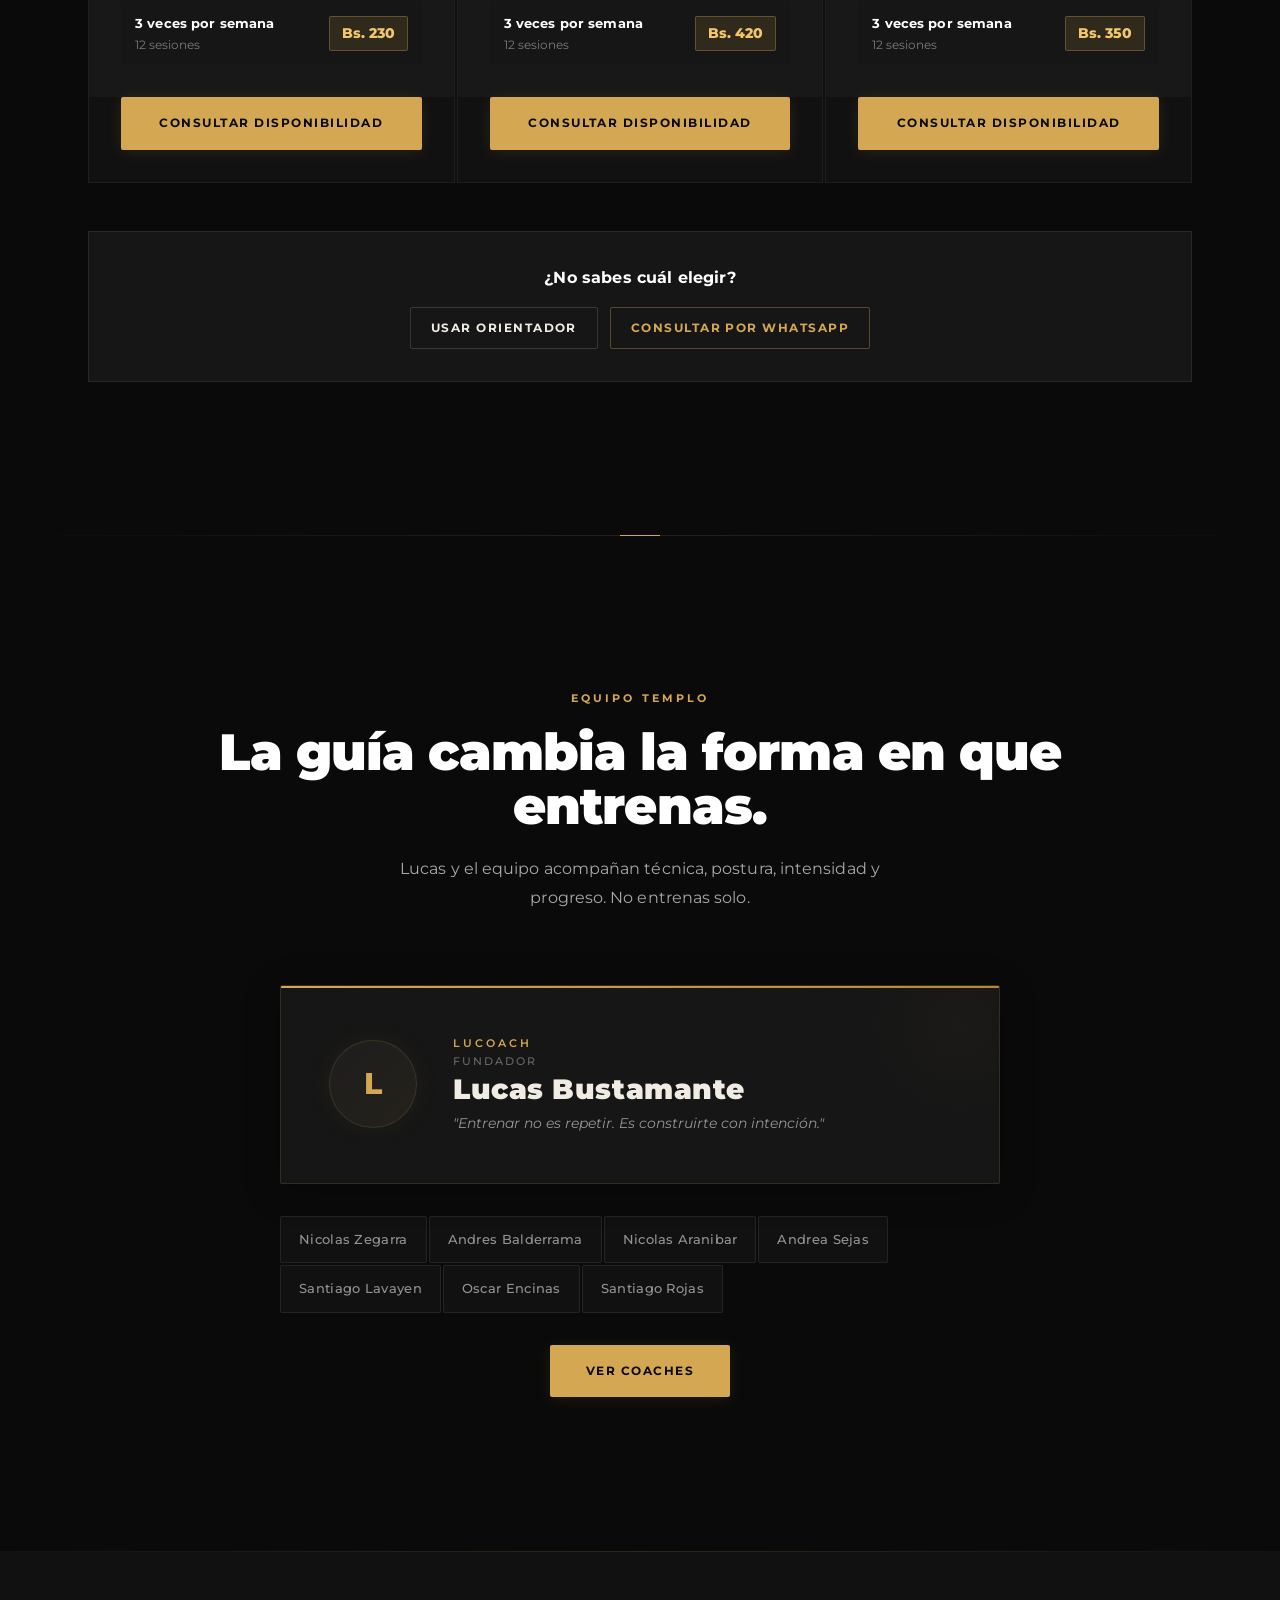
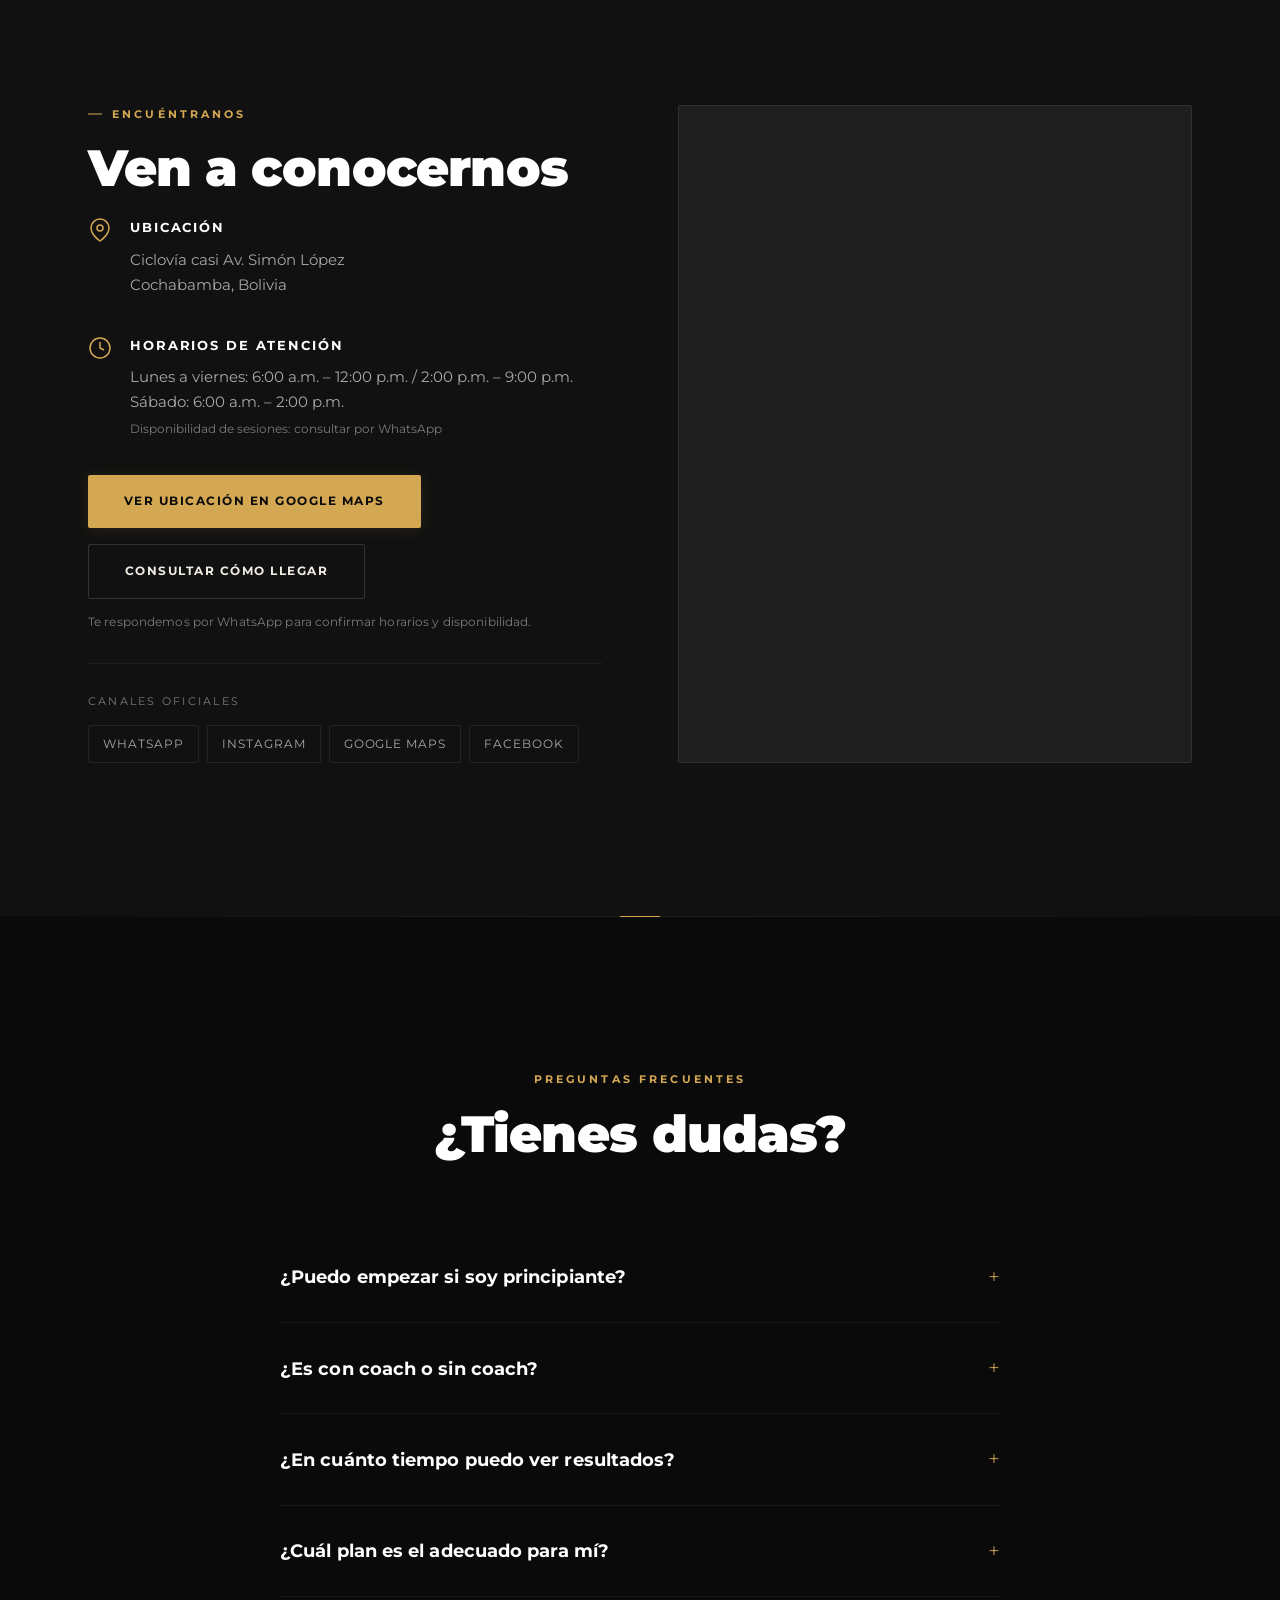
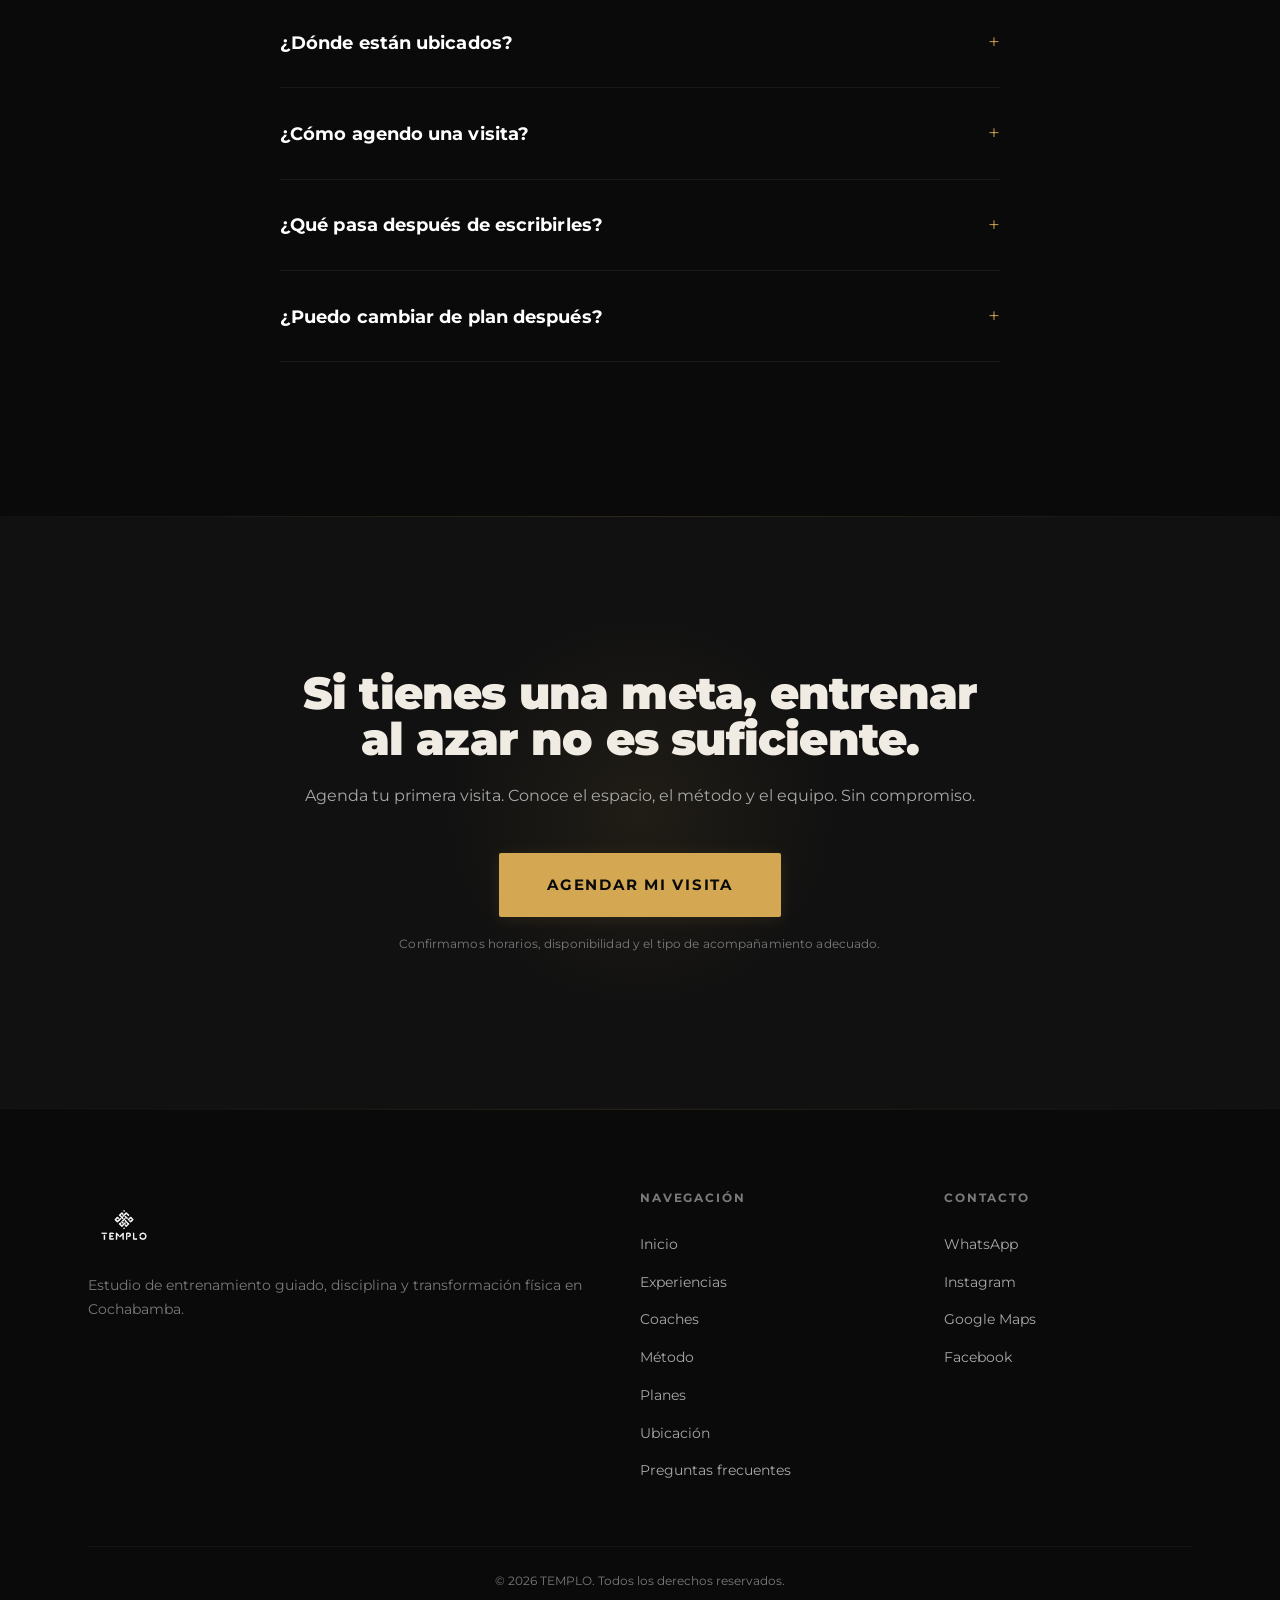
==== commit 3ba5183a: "Phase 2C: Reference-guided visual upgrade — service clarity, CTA flow, rhythm Inspired by Commando S" ====
--- a/index.html
+++ b/index.html
@@ -75,7 +75,7 @@
         <a href="#plans" class="nav__link">Planes</a>
         <a href="#location" class="nav__link">Ubicación</a>
       </div>
-      <a href="https://wa.me/59172001680?text=Hola%2C%20me%20interesa%20entrenar%20en%20TEMPLO.%20%C2%BFMe%20pueden%20dar%20informaci%C3%B3n%3F" class="nav__cta" target="_blank" rel="noopener" data-cta="nav-whatsapp">Preguntar por WhatsApp</a>
+      <a href="https://wa.me/59172001680?text=Hola%2C%20me%20interesa%20entrenar%20en%20TEMPLO.%20%C2%BFMe%20pueden%20dar%20informaci%C3%B3n%3F" class="nav__cta" target="_blank" rel="noopener" data-cta="nav-whatsapp">Consultar</a>
       <button class="nav__toggle" id="navToggle" aria-label="Abrir menú" aria-expanded="false"><span></span><span></span><span></span></button>
     </div>
   </nav>
@@ -86,7 +86,7 @@
     <a href="coaches/" class="mobile-menu__link">Coaches</a>
     <a href="#plans" class="mobile-menu__link">Planes y precios</a>
     <a href="#location" class="mobile-menu__link">Ubicación</a>
-    <a href="https://wa.me/59172001680?text=Hola%2C%20me%20interesa%20entrenar%20en%20TEMPLO.%20%C2%BFMe%20pueden%20dar%20informaci%C3%B3n%3F" class="mobile-menu__cta" target="_blank" rel="noopener" data-cta="mobile-menu-whatsapp">Preguntar por WhatsApp</a>
+    <a href="https://wa.me/59172001680?text=Hola%2C%20me%20interesa%20entrenar%20en%20TEMPLO.%20%C2%BFMe%20pueden%20dar%20informaci%C3%B3n%3F" class="mobile-menu__cta" target="_blank" rel="noopener" data-cta="mobile-menu-whatsapp">Consultar disponibilidad</a>
   </div>
 
   <!-- ========== HERO ========== -->
@@ -104,7 +104,7 @@
       <h1 class="hero__title">No vienes solo a entrenar.<br><span class="hero__title--accent">Vienes a construirte.</span></h1>
       <p class="hero__sub">Entrenamiento guiado con Power Plate, calistenia y método. Cada sesión tiene dirección, técnica y un coach que te acompaña.</p>
       <div class="hero__actions">
-        <a href="https://wa.me/59172001680?text=Hola%2C%20me%20interesa%20entrenar%20en%20TEMPLO.%20%C2%BFMe%20pueden%20dar%20informaci%C3%B3n%3F" class="btn btn--primary" target="_blank" rel="noopener" data-cta="hero-whatsapp">Agendar visita por WhatsApp</a>
+        <a href="https://wa.me/59172001680?text=Hola%2C%20me%20interesa%20entrenar%20en%20TEMPLO.%20%C2%BFMe%20pueden%20dar%20informaci%C3%B3n%3F" class="btn btn--primary" target="_blank" rel="noopener" data-cta="hero-whatsapp">Consultar disponibilidad</a>
         <a href="#plans" class="btn btn--ghost">Ver planes y precios</a>
       </div>
     </div>
@@ -298,9 +298,9 @@
         </a>
         <a href="https://wa.me/59172001680?text=Hola%2C%20me%20interesa%20entrenar%20en%20TEMPLO.%20%C2%BFMe%20pueden%20dar%20informaci%C3%B3n%3F" class="start-here__step start-here__step--cta" target="_blank" rel="noopener" data-cta="start-whatsapp">
           <span class="start-here__num">4</span>
-          <h3 class="start-here__step-title">Consulta por WhatsApp</h3>
-          <p class="start-here__step-text">Confirmamos tu plan, horario y disponibilidad.</p>
-          <span class="start-here__cta">Preguntar por WhatsApp →</span>
+          <h3 class="start-here__step-title">Consultar por WhatsApp</h3>
+          <p class="start-here__step-text">Confirmamos tu plan, horario y disponibilidad. Sin compromiso.</p>
+          <span class="start-here__cta">Consultar disponibilidad →</span>
         </a>
       </div>
     </div>
@@ -551,7 +551,7 @@
             <div class="pricing-option"><div class="pricing-option__info"><strong>12 sesiones</strong><span>Solo Power Plate</span></div><span class="price-pill">Bs. 450</span></div>
             <div class="pricing-option"><div class="pricing-option__info"><strong>8 sesiones</strong><span>Solo Power Plate</span></div><span class="price-pill">Bs. 360</span></div>
           </div>
-          <a href="https://wa.me/59172001680?text=Hola%2C%20me%20interesa%20el%20Plan%20Power%20Plate%20de%20TEMPLO.%20%C2%BFMe%20pueden%20dar%20informaci%C3%B3n%3F" class="btn btn--primary btn--full" target="_blank" rel="noopener" data-cta="plans-whatsapp">Consultar este plan</a>
+          <a href="https://wa.me/59172001680?text=Hola%2C%20me%20interesa%20el%20Plan%20Power%20Plate%20de%20TEMPLO.%20%C2%BFMe%20pueden%20dar%20informaci%C3%B3n%3F" class="btn btn--primary btn--full" target="_blank" rel="noopener" data-cta="plans-whatsapp">Consultar disponibilidad</a>
         </article>
 
         <!-- CALISTENIA -->
@@ -575,7 +575,7 @@
             <div class="pricing-option"><div class="pricing-option__info"><strong>Lunes a sábados</strong><span>Duración de 1 mes calendario</span></div><span class="price-pill">Bs. 270</span></div>
             <div class="pricing-option"><div class="pricing-option__info"><strong>3 veces por semana</strong><span>12 sesiones</span></div><span class="price-pill">Bs. 230</span></div>
           </div>
-          <a href="https://wa.me/59172001680?text=Hola%2C%20me%20interesa%20el%20Plan%20Calistenia%20de%20TEMPLO.%20%C2%BFMe%20pueden%20dar%20informaci%C3%B3n%3F" class="btn btn--primary btn--full" target="_blank" rel="noopener" data-cta="plans-whatsapp">Consultar este plan</a>
+          <a href="https://wa.me/59172001680?text=Hola%2C%20me%20interesa%20el%20Plan%20Calistenia%20de%20TEMPLO.%20%C2%BFMe%20pueden%20dar%20informaci%C3%B3n%3F" class="btn btn--primary btn--full" target="_blank" rel="noopener" data-cta="plans-whatsapp">Consultar disponibilidad</a>
         </article>
 
         <!-- HÍBRIDO -->
@@ -599,7 +599,7 @@
             <div class="pricing-option"><div class="pricing-option__info"><strong>Lunes a sábados</strong><span>Duración de 1 mes calendario</span></div><span class="price-pill">Bs. 400</span></div>
             <div class="pricing-option"><div class="pricing-option__info"><strong>3 veces por semana</strong><span>12 sesiones</span></div><span class="price-pill">Bs. 350</span></div>
           </div>
-          <a href="https://wa.me/59172001680?text=Hola%2C%20me%20interesa%20el%20Plan%20H%C3%ADbrido%20de%20TEMPLO.%20%C2%BFMe%20pueden%20dar%20informaci%C3%B3n%3F" class="btn btn--primary btn--full" target="_blank" rel="noopener" data-cta="plans-whatsapp">Consultar este plan</a>
+          <a href="https://wa.me/59172001680?text=Hola%2C%20me%20interesa%20el%20Plan%20H%C3%ADbrido%20de%20TEMPLO.%20%C2%BFMe%20pueden%20dar%20informaci%C3%B3n%3F" class="btn btn--primary btn--full" target="_blank" rel="noopener" data-cta="plans-whatsapp">Consultar disponibilidad</a>
         </article>
 
         <!-- OPEN GYM -->
@@ -624,7 +624,7 @@
             <div class="pricing-option"><div class="pricing-option__info"><strong>Lunes a sábados</strong><span>Duración de 1 mes calendario</span></div><span class="price-pill">Bs. 270</span></div>
             <div class="pricing-option"><div class="pricing-option__info"><strong>3 veces por semana</strong><span>12 sesiones</span></div><span class="price-pill">Bs. 230</span></div>
           </div>
-          <a href="https://wa.me/59172001680?text=Hola%2C%20me%20interesa%20Open%20Gym%20en%20TEMPLO.%20%C2%BFMe%20pueden%20dar%20informaci%C3%B3n%3F" class="btn btn--primary btn--full" target="_blank" rel="noopener" data-cta="plans-whatsapp">Consultar este plan</a>
+          <a href="https://wa.me/59172001680?text=Hola%2C%20me%20interesa%20Open%20Gym%20en%20TEMPLO.%20%C2%BFMe%20pueden%20dar%20informaci%C3%B3n%3F" class="btn btn--primary btn--full" target="_blank" rel="noopener" data-cta="plans-whatsapp">Consultar disponibilidad</a>
         </article>
 
         <!-- SENIORS -->
@@ -652,7 +652,7 @@
             </div>
             <div class="pricing-option"><div class="pricing-option__info"><strong>3 veces por semana</strong><span>12 sesiones</span></div><span class="price-pill">Bs. 420</span></div>
           </div>
-          <a href="https://wa.me/59172001680?text=Hola%2C%20me%20interesa%20el%20Plan%20Seniors%20de%20TEMPLO.%20%C2%BFMe%20pueden%20dar%20informaci%C3%B3n%3F" class="btn btn--primary btn--full" target="_blank" rel="noopener" data-cta="plans-whatsapp">Consultar este plan</a>
+          <a href="https://wa.me/59172001680?text=Hola%2C%20me%20interesa%20el%20Plan%20Seniors%20de%20TEMPLO.%20%C2%BFMe%20pueden%20dar%20informaci%C3%B3n%3F" class="btn btn--primary btn--full" target="_blank" rel="noopener" data-cta="plans-whatsapp">Consultar disponibilidad</a>
         </article>
 
         <!-- MUJERES -->
@@ -676,7 +676,7 @@
             <div class="pricing-option"><div class="pricing-option__info"><strong>Lunes a sábados</strong><span>Duración de 1 mes calendario</span></div><span class="price-pill">Bs. 400</span></div>
             <div class="pricing-option"><div class="pricing-option__info"><strong>3 veces por semana</strong><span>12 sesiones</span></div><span class="price-pill">Bs. 350</span></div>
           </div>
-          <a href="https://wa.me/59172001680?text=Hola%2C%20me%20interesa%20el%20Plan%20Mujeres%20de%20TEMPLO.%20%C2%BFMe%20pueden%20dar%20informaci%C3%B3n%3F" class="btn btn--primary btn--full" target="_blank" rel="noopener" data-cta="plans-whatsapp">Consultar este plan</a>
+          <a href="https://wa.me/59172001680?text=Hola%2C%20me%20interesa%20el%20Plan%20Mujeres%20de%20TEMPLO.%20%C2%BFMe%20pueden%20dar%20informaci%C3%B3n%3F" class="btn btn--primary btn--full" target="_blank" rel="noopener" data-cta="plans-whatsapp">Consultar disponibilidad</a>
         </article>
 
       </div>
@@ -748,6 +748,7 @@
             <a href="https://maps.google.com/?q=Ciclovia+casi+Av+Simon+Lopez+Cochabamba+Bolivia" class="btn btn--primary" target="_blank" rel="noopener">Ver ubicación en Google Maps</a>
             <a href="https://wa.me/59172001680?text=Hola%2C%20quiero%20visitar%20TEMPLO.%20%C2%BFMe%20pueden%20pasar%20la%20ubicaci%C3%B3n%20y%20horarios%3F" class="btn btn--ghost" target="_blank" rel="noopener" data-cta="location-whatsapp">Consultar cómo llegar</a>
           </div>
+          <p class="location__micro">Te respondemos por WhatsApp para confirmar horarios y disponibilidad.</p>
           <div class="location__social" aria-label="Canales oficiales de TEMPLO">
             <p>Canales oficiales</p>
             <div class="location__social-links">
@@ -792,8 +793,9 @@
     <div class="container">
       <div class="final-cta__content">
         <h2 class="final-cta__title">Si tienes una meta, entrenar al azar no es suficiente.</h2>
-        <p class="final-cta__sub">Agenda tu visita. Conoce el espacio. Empieza con dirección.</p>
-        <a href="https://wa.me/59172001680?text=Hola%2C%20me%20interesa%20entrenar%20en%20TEMPLO.%20%C2%BFMe%20pueden%20dar%20informaci%C3%B3n%3F" class="btn btn--primary btn--large" target="_blank" rel="noopener" data-cta="final-whatsapp">Agendar mi visita por WhatsApp</a>
+        <p class="final-cta__sub">Agenda tu primera visita. Conoce el espacio, el método y el equipo. Sin compromiso.</p>
+        <a href="https://wa.me/59172001680?text=Hola%2C%20me%20interesa%20entrenar%20en%20TEMPLO.%20%C2%BFMe%20pueden%20dar%20informaci%C3%B3n%3F" class="btn btn--primary btn--large" target="_blank" rel="noopener" data-cta="final-whatsapp">Agendar mi visita</a>
+        <p class="final-cta__micro">Confirmamos horarios, disponibilidad y el tipo de acompañamiento adecuado.</p>
       </div>
     </div>
   </section>
--- a/styles.css
+++ b/styles.css
@@ -312,10 +312,10 @@
 
 .section-title {
   font-family: var(--font-body);
-  font-size: clamp(1.9rem, 4.2vw, 3rem);
+  font-size: clamp(2rem, 4.5vw, 3.2rem);
   font-weight: 900;
-  line-height: 1.06;
-  letter-spacing: -0.015em;
+  line-height: 1.04;
+  letter-spacing: -0.018em;
   margin-bottom: 22px;
   color: var(--white-pure);
 }
@@ -667,10 +667,10 @@
 
 .hero__title {
   font-family: var(--font-body);
-  font-size: clamp(2.6rem, 6.5vw, 4.8rem);
+  font-size: clamp(2.8rem, 7vw, 5.2rem);
   font-weight: 900;
-  letter-spacing: -0.02em;
-  line-height: 1.02;
+  letter-spacing: -0.025em;
+  line-height: 1;
   margin-bottom: 28px;
   opacity: 0;
   transform: translateY(30px);
@@ -858,7 +858,7 @@
 .metrics__number {
   display: block;
   font-family: var(--font-display);
-  font-size: clamp(2rem, 4vw, 3.2rem);
+  font-size: clamp(2.2rem, 4.5vw, 3.6rem);
   font-weight: 900;
   color: var(--accent);
   line-height: 0.85;
@@ -912,9 +912,9 @@
 .site-guide__card {
   display: flex;
   flex-direction: column;
-  padding: clamp(24px, 3vw, 36px);
+  padding: clamp(28px, 3.5vw, 40px);
   background: var(--dark);
-  border: 1px solid rgba(255,255,255,0.08);
+  border: 1px solid rgba(255,255,255,0.06);
   text-decoration: none;
   color: inherit;
   transition: all var(--motion-med) var(--ease);
@@ -936,8 +936,9 @@
 
 .site-guide__card:hover {
   background: var(--dark-2);
-  border-color: rgba(255,255,255,0.08);
-  box-shadow: 0 8px 32px rgba(0,0,0,0.2);
+  border-color: rgba(212,168,83,0.15);
+  box-shadow: 0 10px 36px rgba(0,0,0,0.25);
+  transform: translateY(-2px);
 }
 
 .site-guide__card:hover::before {
@@ -956,12 +957,12 @@
 
 .site-guide__title {
   font-family: var(--font-body);
-  font-size: clamp(1.1rem, 1.8vw, 1.35rem);
-  font-weight: 800;
+  font-size: clamp(1.15rem, 1.9vw, 1.4rem);
+  font-weight: 900;
   color: var(--white-pure);
   margin-bottom: 12px;
   letter-spacing: 0.02em;
-  line-height: 1.15;
+  line-height: 1.12;
 }
 
 .site-guide__text {
@@ -1284,14 +1285,14 @@
   position: relative;
   display: flex;
   flex-direction: column;
-  border: 1px solid rgba(255,255,255,0.08);
+  border: 1px solid rgba(255,255,255,0.06);
 }
 
 .exp-card:hover {
   background: var(--dark-2);
-  border-color: rgba(212,168,83,0.12);
-  transform: translateY(-2px);
-  box-shadow: 0 8px 32px rgba(0,0,0,0.3);
+  border-color: rgba(212,168,83,0.18);
+  transform: translateY(-3px);
+  box-shadow: 0 12px 40px rgba(0,0,0,0.35);
 }
 
 .exp-card__visual {
@@ -1447,19 +1448,19 @@
 
 .exp-card__name {
   font-family: var(--font-body);
-  font-size: clamp(1.25rem, 2vw, 1.65rem);
-  font-weight: 800;
+  font-size: clamp(1.3rem, 2.2vw, 1.75rem);
+  font-weight: 900;
   text-transform: uppercase;
-  letter-spacing: 0.04em;
+  letter-spacing: 0.06em;
   margin-bottom: 12px;
   color: var(--white-pure);
-  line-height: 1.15;
+  line-height: 1.1;
 }
 
 .exp-card__desc {
-  font-size: 0.9rem;
+  font-size: 0.92rem;
   color: var(--gray-light);
-  line-height: 1.7;
+  line-height: 1.72;
   margin-bottom: 22px;
 }
 
@@ -1986,13 +1987,14 @@
   flex-direction: column;
   position: relative;
   transition: all var(--motion-med) var(--ease);
-  border: 1px solid rgba(255,255,255,0.08);
+  border: 1px solid rgba(255,255,255,0.06);
 }
 
 .pricing-card:hover {
   background: var(--dark-2);
-  border-color: rgba(255,255,255,0.08);
-  box-shadow: 0 8px 32px rgba(0,0,0,0.2);
+  border-color: rgba(212,168,83,0.15);
+  box-shadow: 0 10px 36px rgba(0,0,0,0.25);
+  transform: translateY(-2px);
 }
 
 /* Premium card — gold accent */
@@ -2030,11 +2032,11 @@
 
 .pricing-card__name {
   font-family: var(--font-body);
-  font-size: clamp(1.25rem, 2vw, 1.55rem);
-  font-weight: 800;
+  font-size: clamp(1.3rem, 2.2vw, 1.6rem);
+  font-weight: 900;
   color: var(--white-pure);
-  line-height: 1.15;
-  letter-spacing: 0.02em;
+  line-height: 1.1;
+  letter-spacing: 0.03em;
 }
 
 .pricing-card__badge {
@@ -2071,8 +2073,8 @@
 
 .pricing-card__price {
   font-family: var(--font-body);
-  font-size: clamp(1.35rem, 2.2vw, 1.65rem);
-  font-weight: 800;
+  font-size: clamp(1.4rem, 2.4vw, 1.75rem);
+  font-weight: 900;
   color: var(--accent-light);
   letter-spacing: 0.01em;
   line-height: 1;
@@ -2334,8 +2336,8 @@
 
 .location__detail {
   display: flex;
-  gap: 16px;
-  margin-bottom: 32px;
+  gap: 18px;
+  margin-bottom: 36px;
 }
 
 .location__icon {
@@ -2345,10 +2347,10 @@
 }
 
 .location__detail h3 {
-  font-size: 0.82rem;
-  font-weight: 600;
+  font-size: 0.84rem;
+  font-weight: 700;
   text-transform: uppercase;
-  letter-spacing: 0.12em;
+  letter-spacing: 0.14em;
   margin-bottom: 8px;
   color: var(--white-pure);
 }
@@ -2364,6 +2366,14 @@
   gap: 16px;
   flex-wrap: wrap;
   margin-top: 32px;
+}
+
+.location__micro {
+  font-size: 0.78rem;
+  color: var(--gray);
+  margin-top: 14px;
+  line-height: 1.5;
+  letter-spacing: 0.01em;
 }
 
 .location__map {
@@ -2477,9 +2487,9 @@
 
 .faq__question {
   font-family: var(--font-body);
-  font-size: 1.08rem;
+  font-size: 1.1rem;
   font-weight: 700;
-  padding: 26px 0;
+  padding: 28px 0;
   cursor: pointer;
   list-style: none;
   display: flex;
@@ -2564,10 +2574,10 @@
 
 .final-cta__title {
   font-family: var(--font-body);
-  font-size: clamp(1.7rem, 3.8vw, 2.6rem);
+  font-size: clamp(1.8rem, 4vw, 2.8rem);
   font-weight: 900;
-  line-height: 1.06;
-  letter-spacing: -0.015em;
+  line-height: 1.04;
+  letter-spacing: -0.018em;
   max-width: 680px;
   margin: 0 auto 18px;
 }
@@ -2579,11 +2589,19 @@
   line-height: 1.75;
 }
 
+.final-cta__micro {
+  font-size: 0.78rem;
+  color: var(--gray);
+  margin-top: 18px;
+  line-height: 1.5;
+  letter-spacing: 0.01em;
+}
+
 /* ========================================
    FOOTER
    ======================================== */
 .footer {
-  padding: 72px 0 44px;
+  padding: 80px 0 48px;
   border-top: 1px solid rgba(255,255,255,0.04);
   position: relative;
 }
@@ -2601,8 +2619,8 @@
 .footer__grid {
   display: grid;
   grid-template-columns: 2fr 1fr 1fr;
-  gap: 48px;
-  margin-bottom: 52px;
+  gap: 56px;
+  margin-bottom: 56px;
 }
 
 .footer__logo-img {
@@ -2620,12 +2638,12 @@
 
 .footer__nav h4,
 .footer__contact h4 {
-  font-size: 0.7rem;
-  font-weight: 600;
+  font-size: 0.72rem;
+  font-weight: 700;
   text-transform: uppercase;
-  letter-spacing: 0.15em;
+  letter-spacing: 0.16em;
   color: var(--gray);
-  margin-bottom: 16px;
+  margin-bottom: 18px;
 }
 
 .footer__nav a,
@@ -2703,22 +2721,22 @@
 }
 
 .whatsapp-float {
-  width: 58px;
-  height: 58px;
+  width: 60px;
+  height: 60px;
   background: #25D366;
   border-radius: 50%;
   display: flex;
   align-items: center;
   justify-content: center;
   color: white;
-  box-shadow: 0 4px 28px rgba(37, 211, 102, 0.35);
+  box-shadow: 0 4px 32px rgba(37, 211, 102, 0.4);
   transition: all 0.35s var(--ease);
   flex-shrink: 0;
 }
 
 .whatsapp-float:hover {
-  transform: scale(1.1);
-  box-shadow: 0 6px 36px rgba(37, 211, 102, 0.55);
+  transform: scale(1.12);
+  box-shadow: 0 8px 40px rgba(37, 211, 102, 0.6);
 }
 
 /* ========================================
@@ -2739,7 +2757,7 @@
 .start-here__step {
   display: flex;
   flex-direction: column;
-  padding: 28px 24px;
+  padding: 32px 24px;
   background: rgba(255,255,255,0.02);
   border: 1px solid rgba(255,255,255,0.06);
   border-radius: 4px;
@@ -2751,8 +2769,9 @@
 
 .start-here__step:hover {
   border-color: rgba(212,168,83,0.3);
-  background: rgba(212,168,83,0.04);
-  transform: translateY(-2px);
+  background: rgba(212,168,83,0.05);
+  transform: translateY(-3px);
+  box-shadow: 0 8px 28px rgba(0,0,0,0.2);
 }
 
 .start-here__step--cta {
@@ -2777,10 +2796,11 @@
 
 .start-here__step-title {
   font-family: var(--font-body);
-  font-size: 0.95rem;
-  font-weight: 700;
+  font-size: 0.98rem;
+  font-weight: 800;
   margin-bottom: 8px;
   color: var(--white-pure);
+  letter-spacing: 0.01em;
 }
 
 .start-here__step-text {
@@ -2942,14 +2962,14 @@
 .coaches-teaser__founder {
   display: flex;
   align-items: center;
-  gap: 32px;
-  padding: clamp(28px, 3.5vw, 44px);
+  gap: 36px;
+  padding: clamp(32px, 4vw, 48px);
   background: var(--dark-2);
   border: 1px solid var(--accent-border);
   margin-bottom: 28px;
   position: relative;
   overflow: hidden;
-  box-shadow: 0 4px 32px rgba(0,0,0,0.2);
+  box-shadow: 0 6px 36px rgba(0,0,0,0.25);
   border-radius: 2px;
 }
 
@@ -2976,16 +2996,16 @@
 }
 
 .coaches-teaser__founder-portrait {
-  width: 80px;
-  height: 80px;
+  width: 88px;
+  height: 88px;
   border-radius: 50%;
-  background: linear-gradient(135deg, var(--dark-3) 0%, rgba(212,168,83,0.06) 100%);
+  background: linear-gradient(135deg, var(--dark-3) 0%, rgba(212,168,83,0.08) 100%);
   border: 1px solid var(--accent-border);
   display: flex;
   align-items: center;
   justify-content: center;
   flex-shrink: 0;
-  box-shadow: 0 0 24px var(--accent-subtle);
+  box-shadow: 0 0 28px var(--accent-subtle);
 }
 
 .coaches-teaser__founder-initial {
@@ -3018,12 +3038,12 @@
 
 .coaches-teaser__founder-name {
   font-family: var(--font-body);
-  font-size: clamp(20px, 2.5vw, 26px);
-  font-weight: 800;
+  font-size: clamp(22px, 2.8vw, 28px);
+  font-weight: 900;
   color: var(--text);
   margin: 0 0 8px;
   letter-spacing: 0.02em;
-  line-height: 1.15;
+  line-height: 1.12;
 }
 
 .coaches-teaser__founder-quote {
